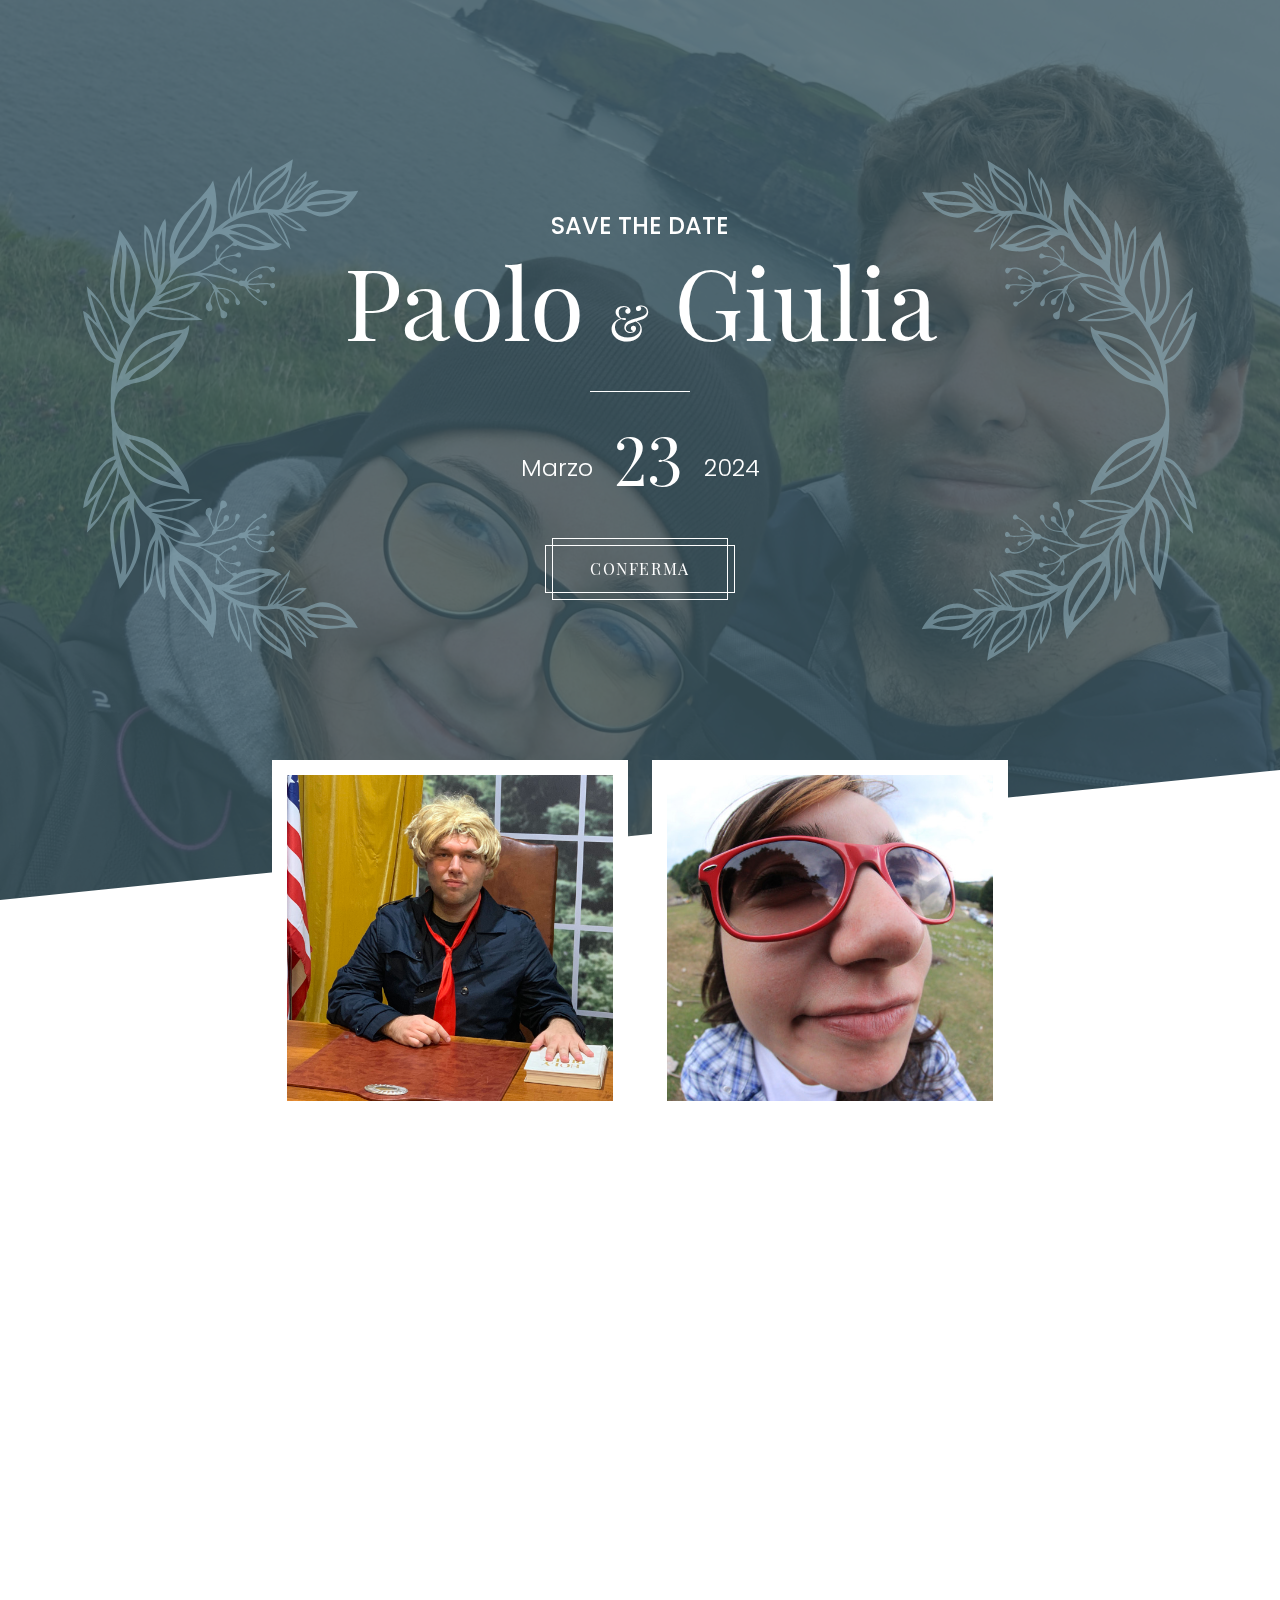
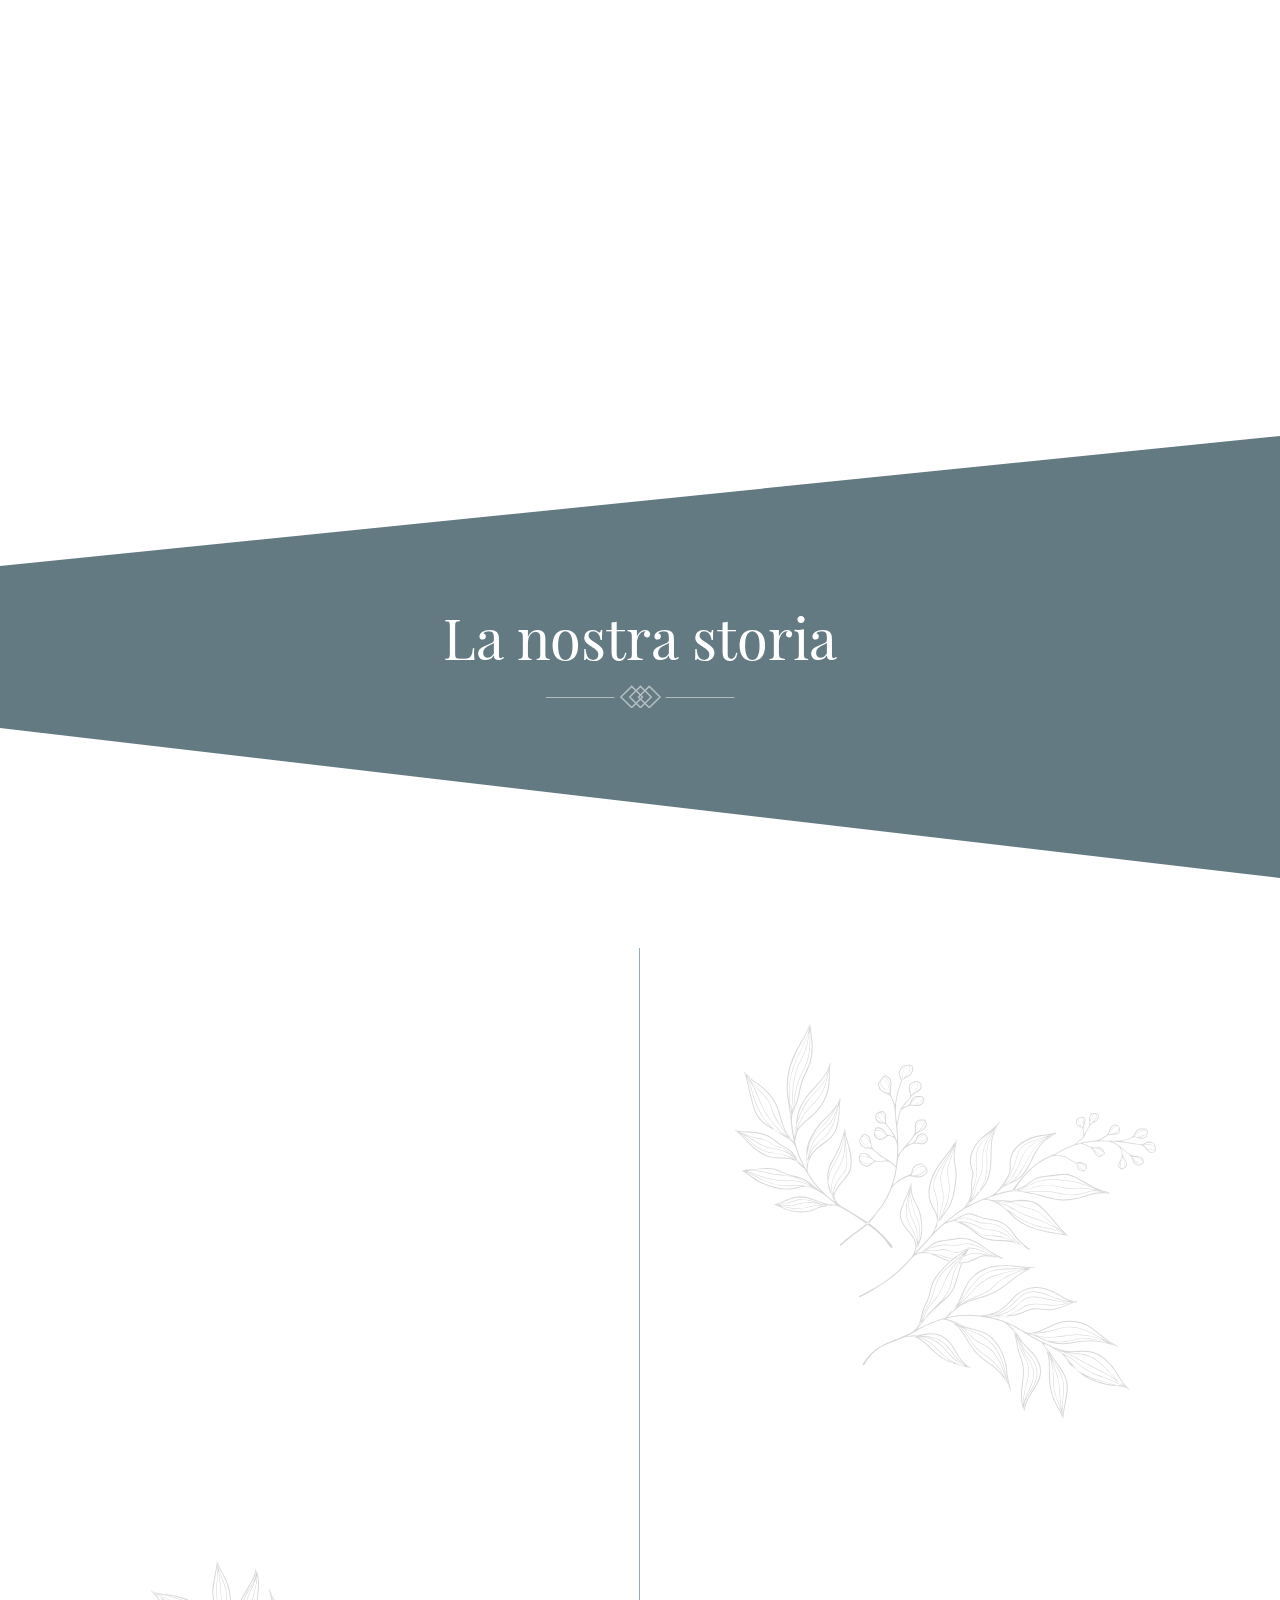
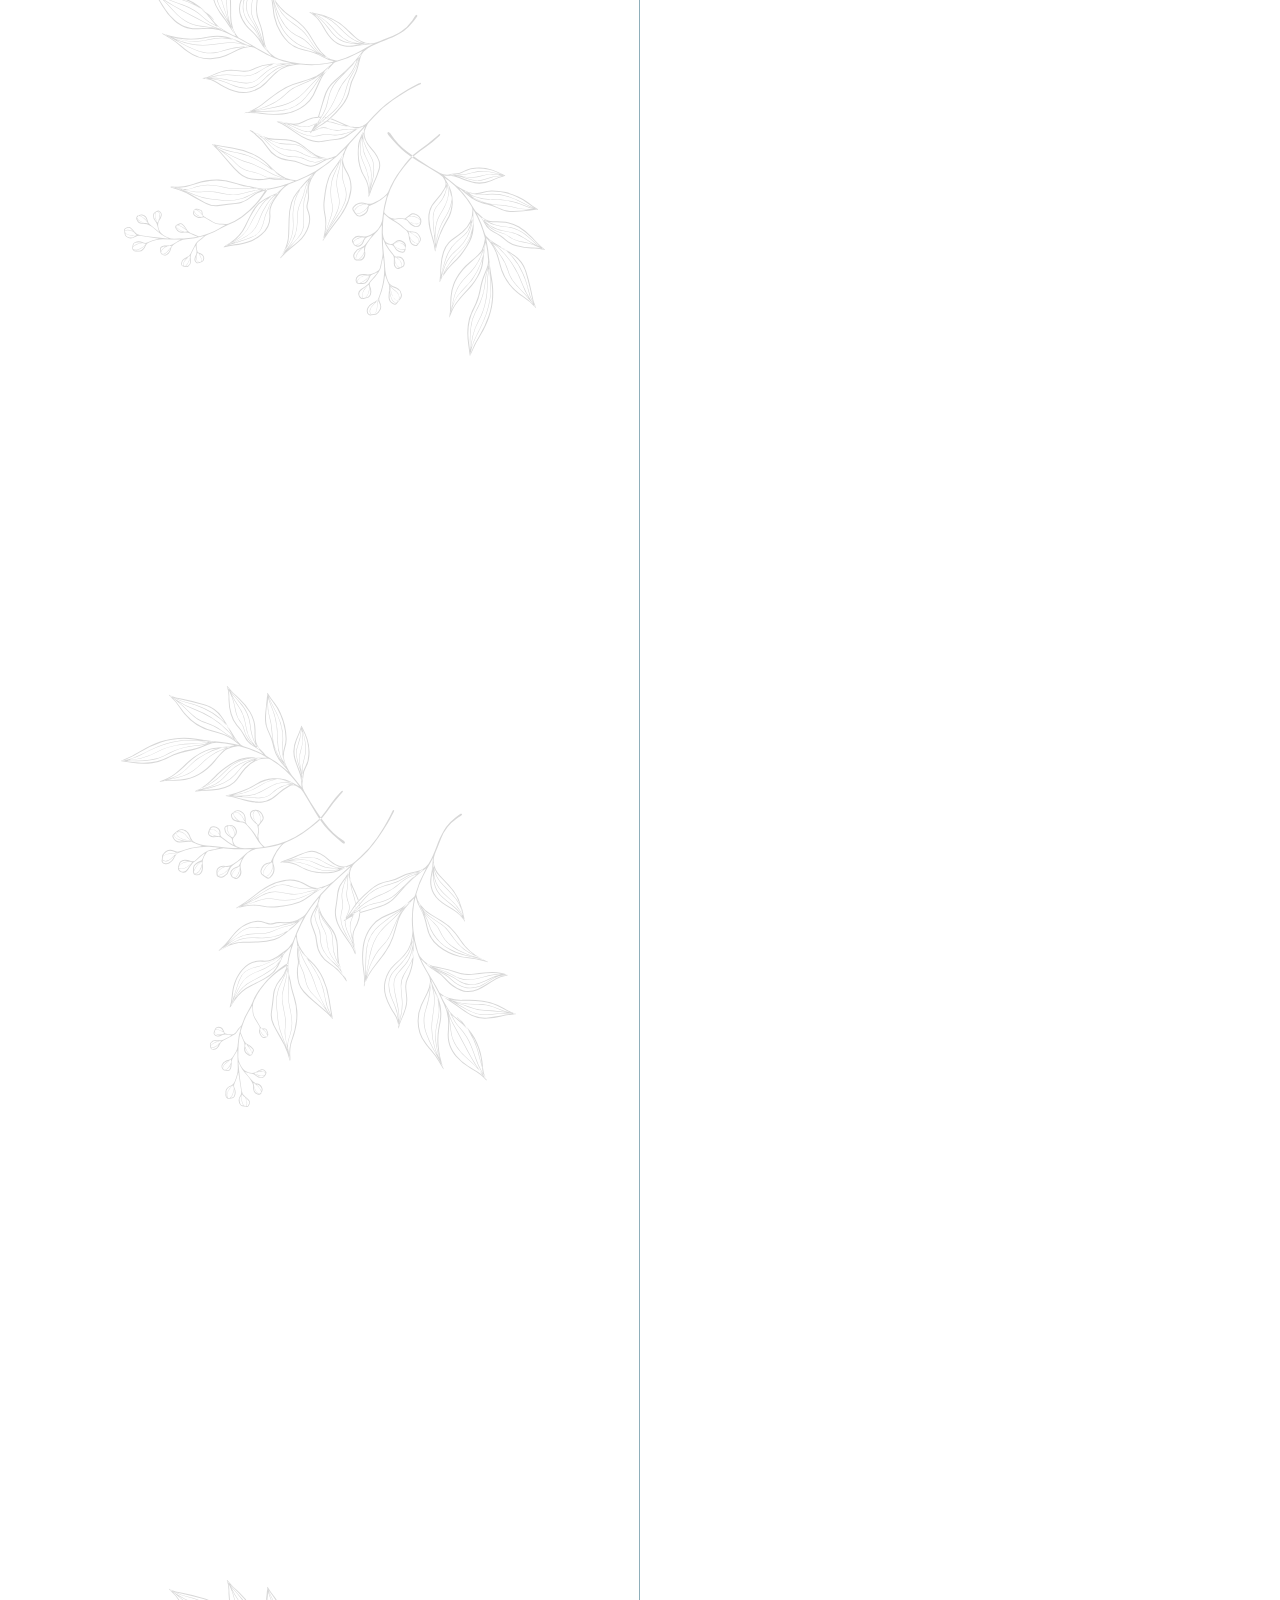
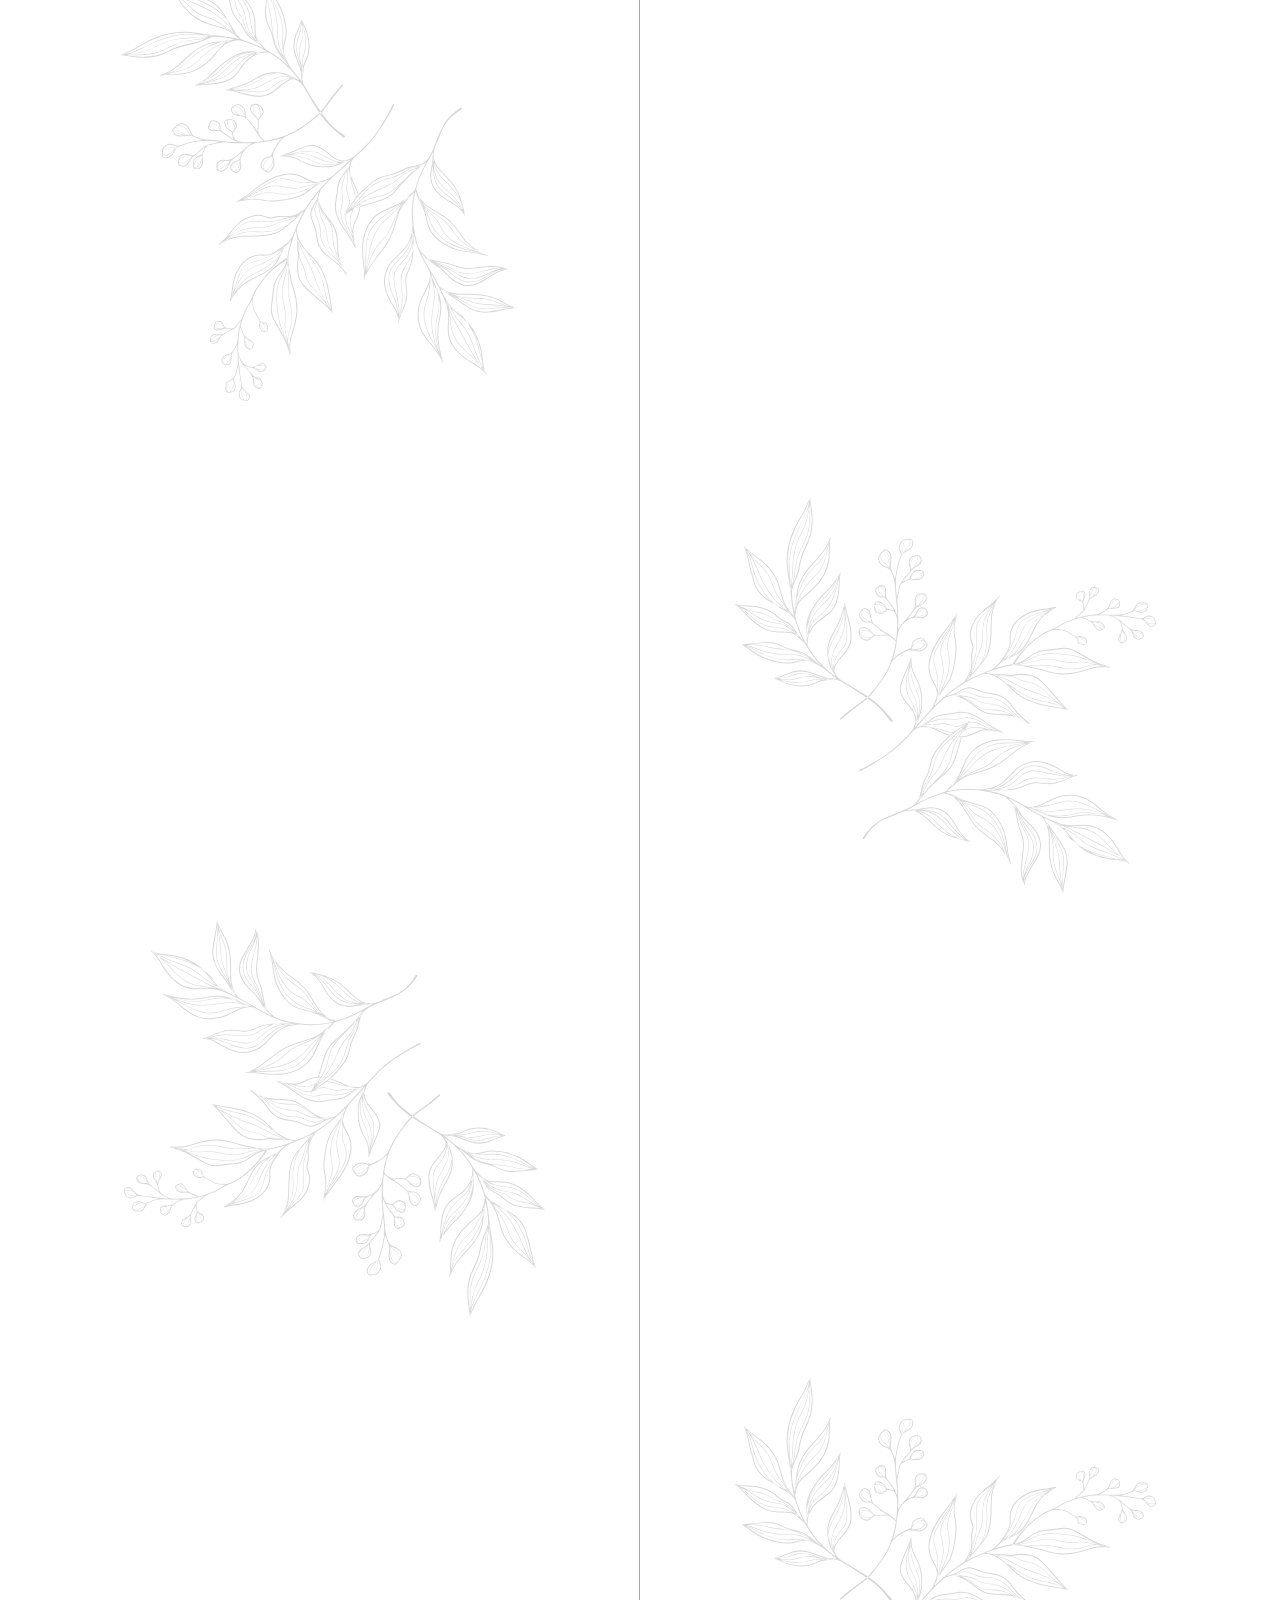
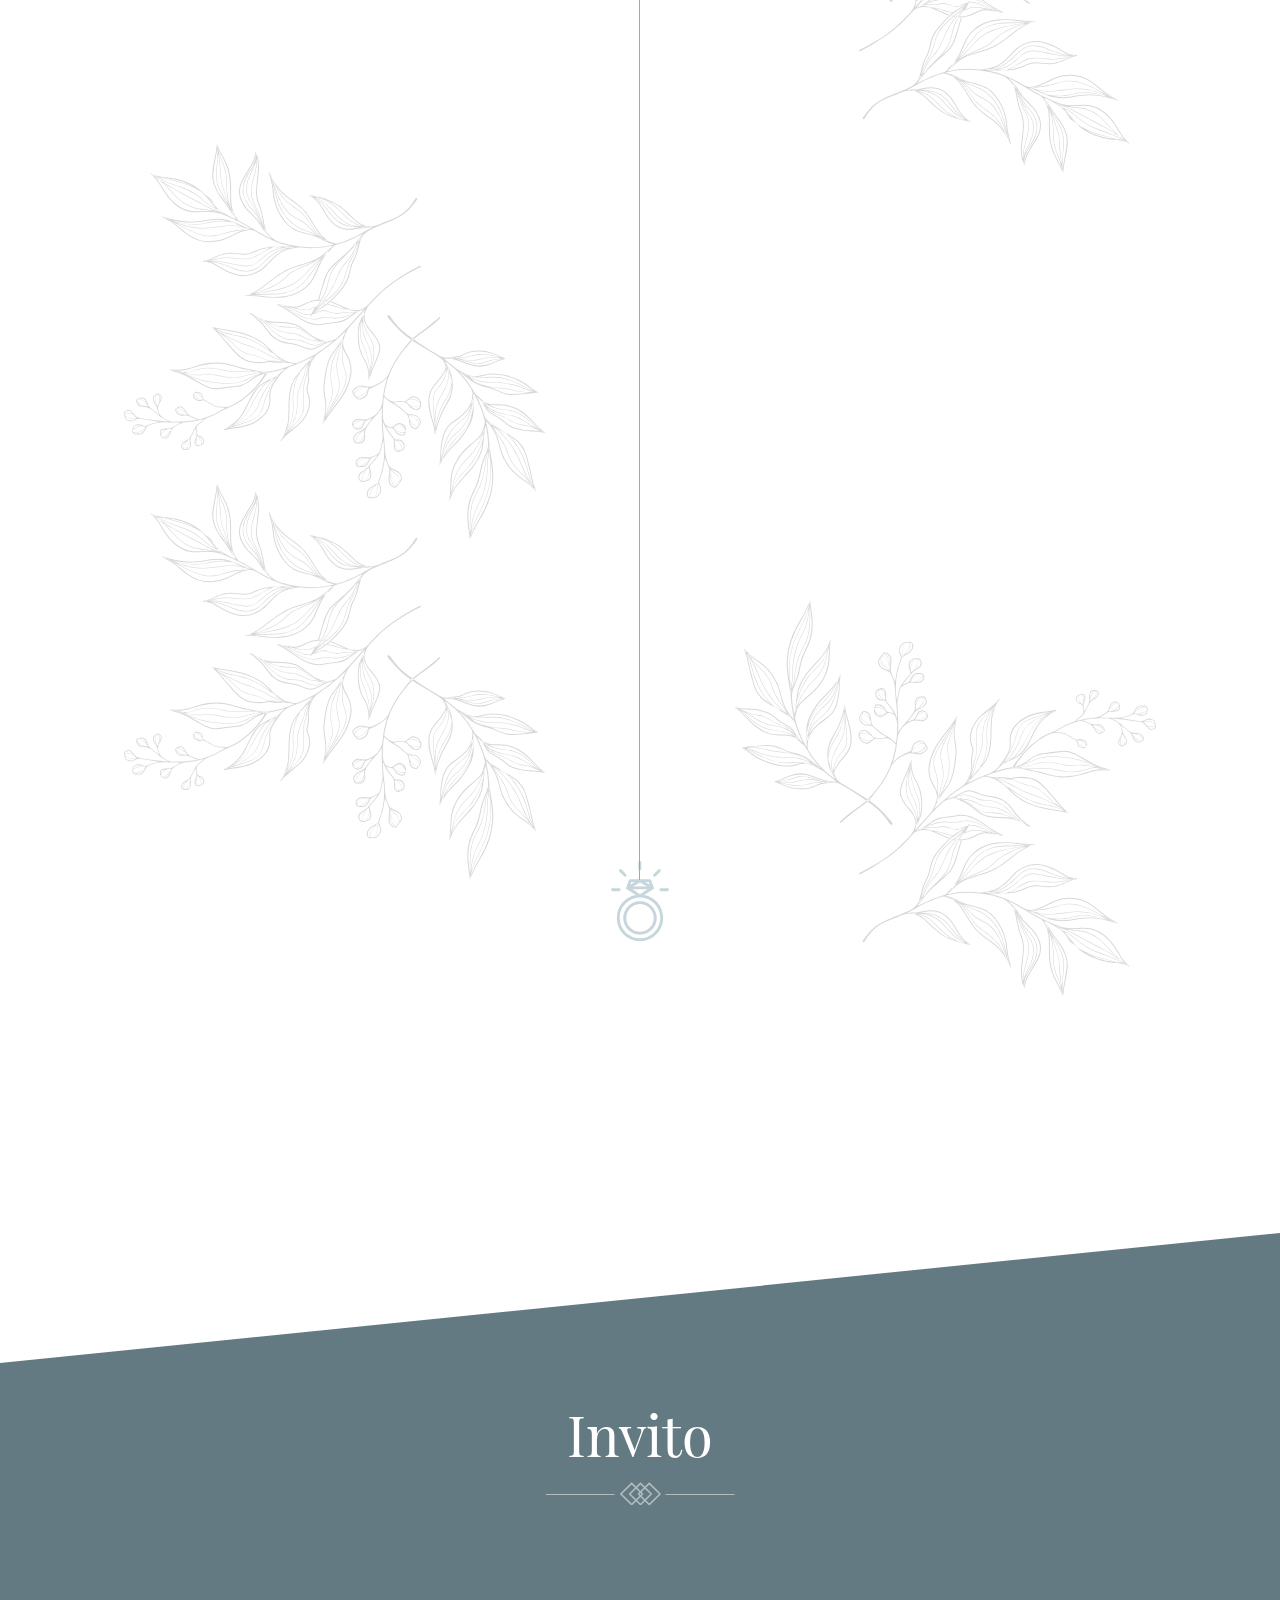
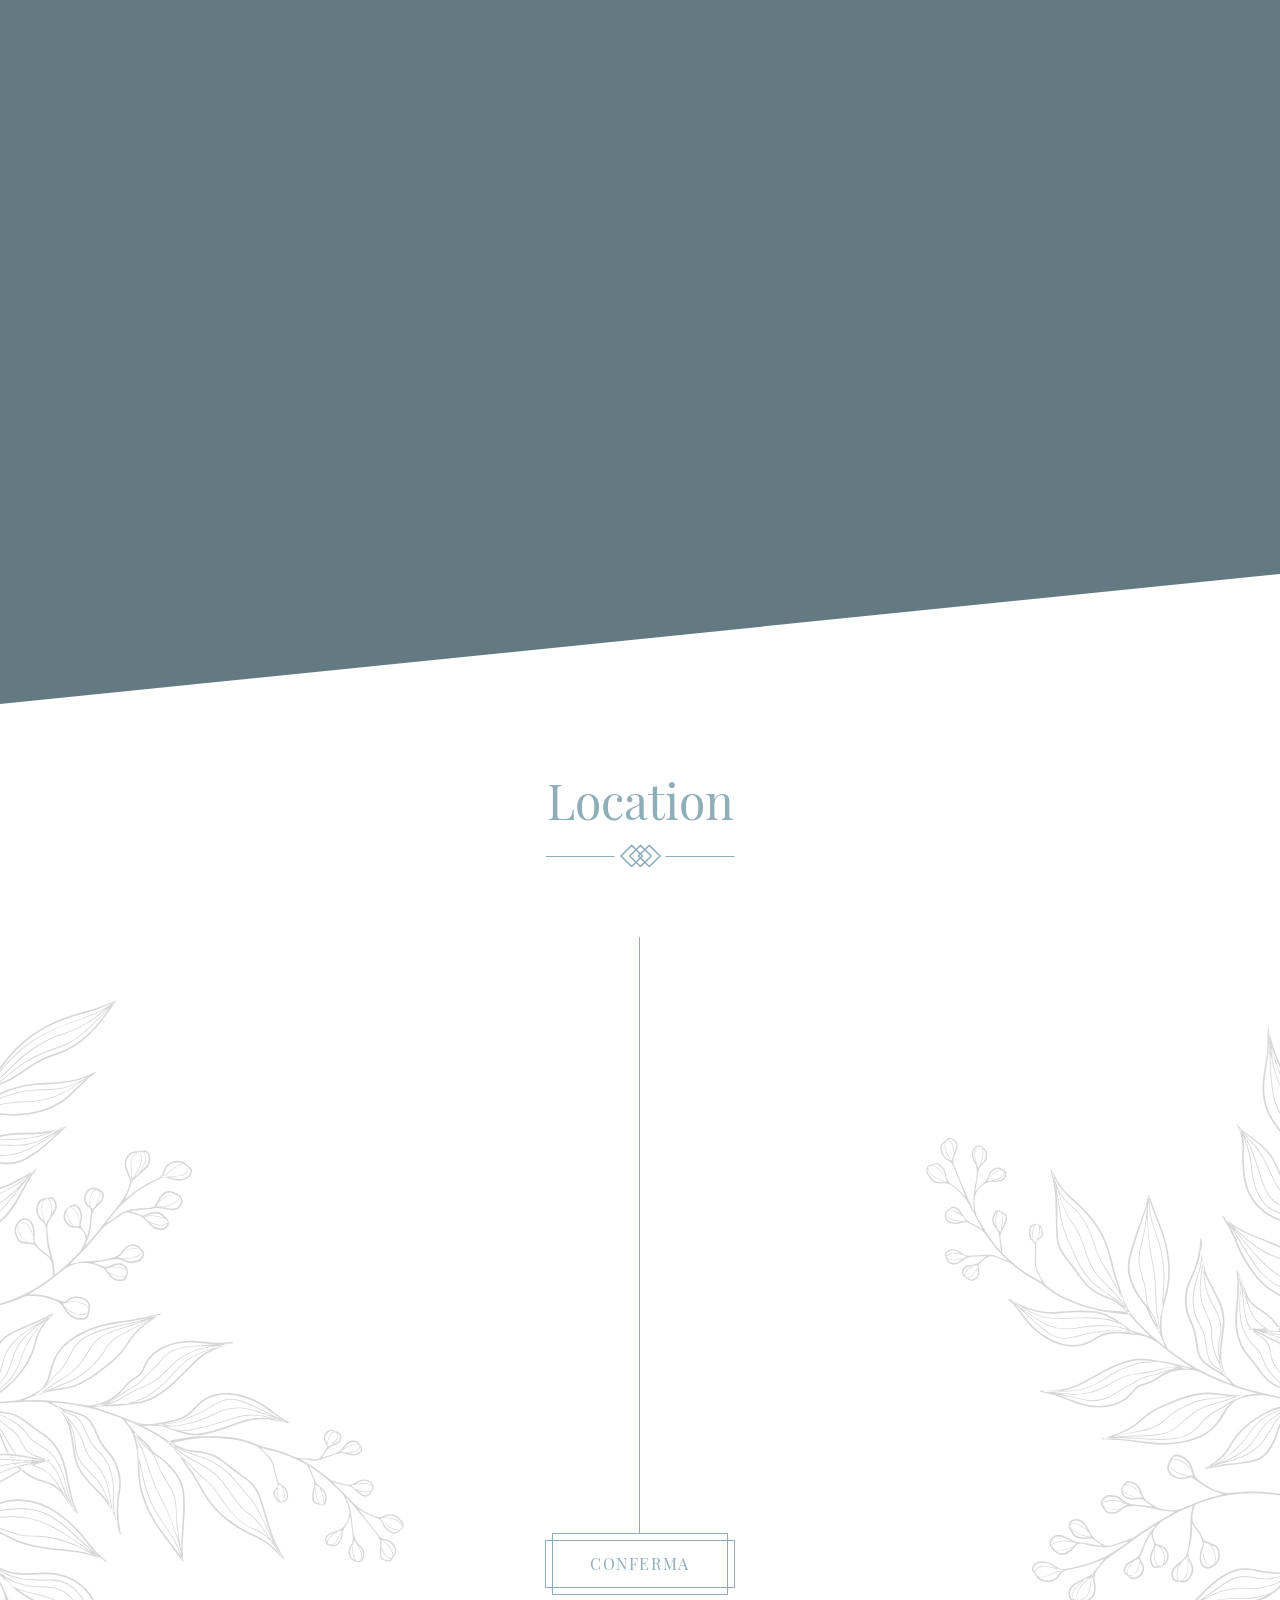
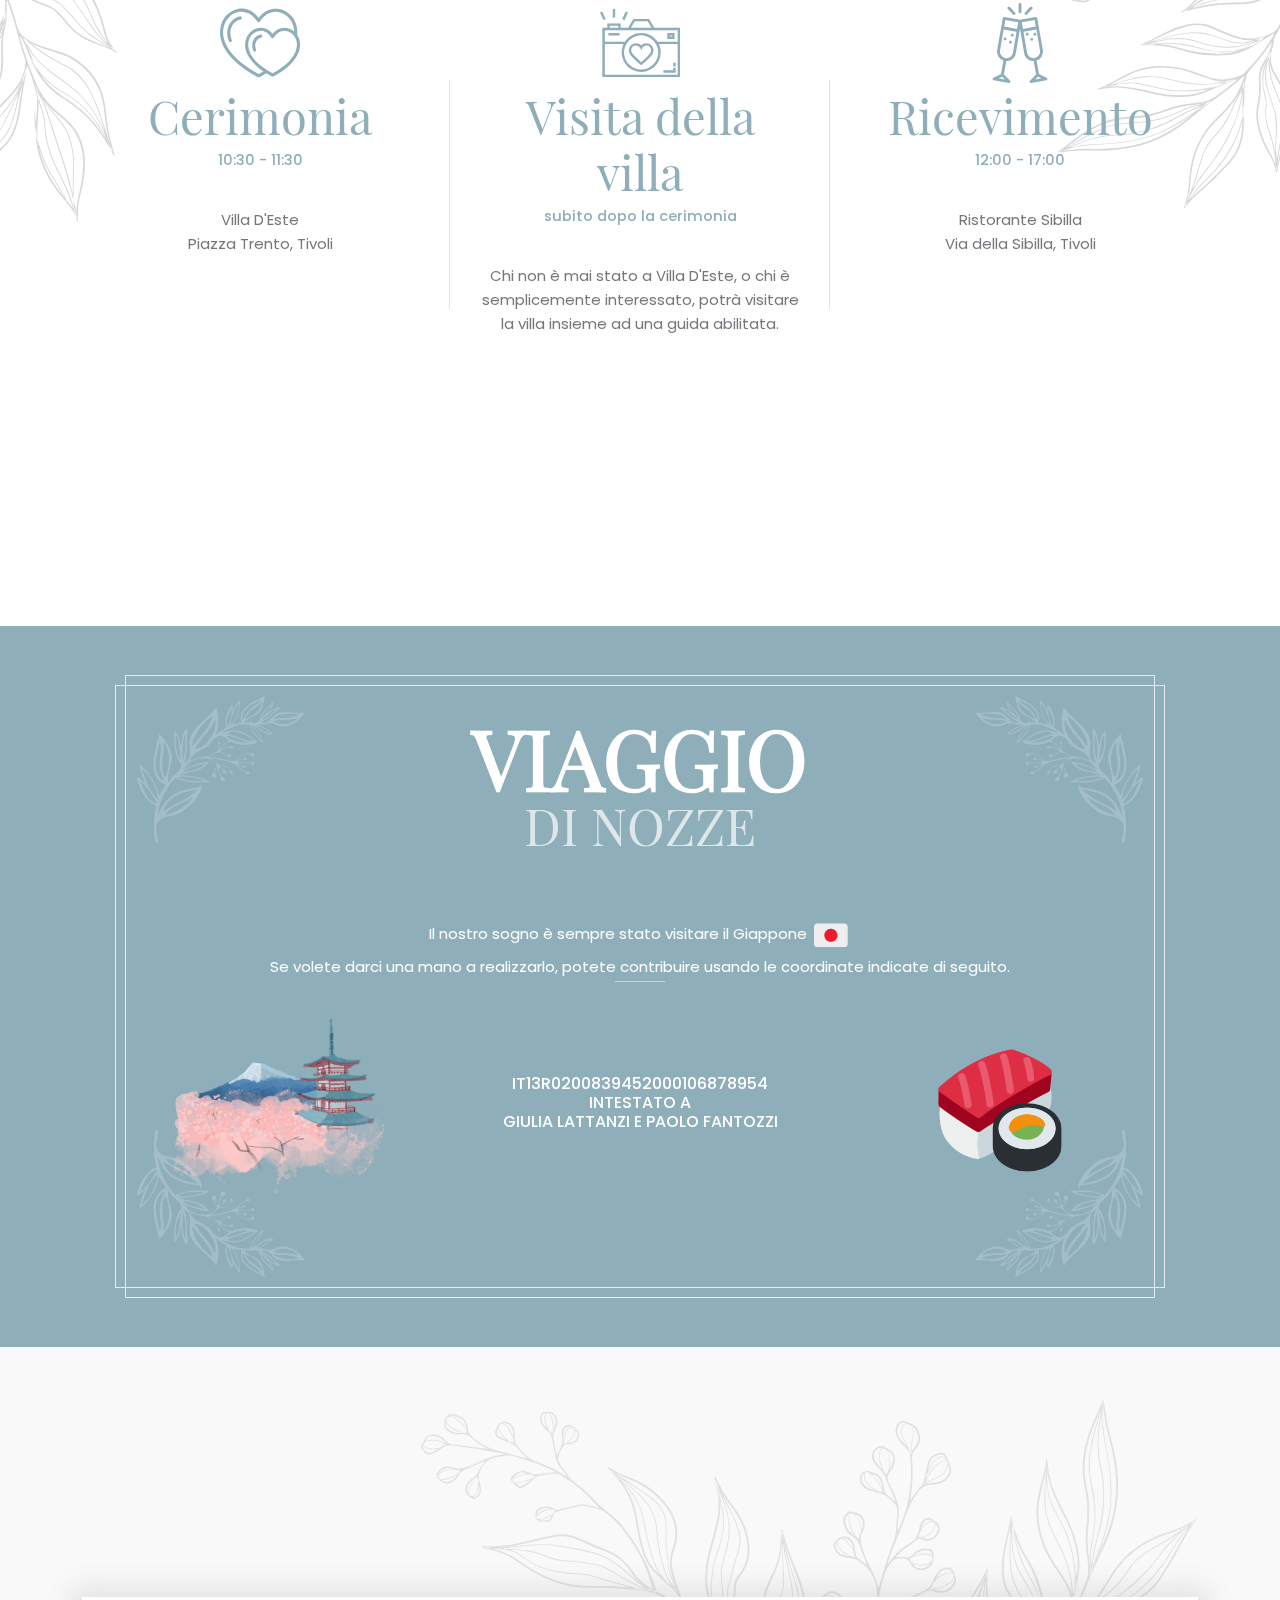
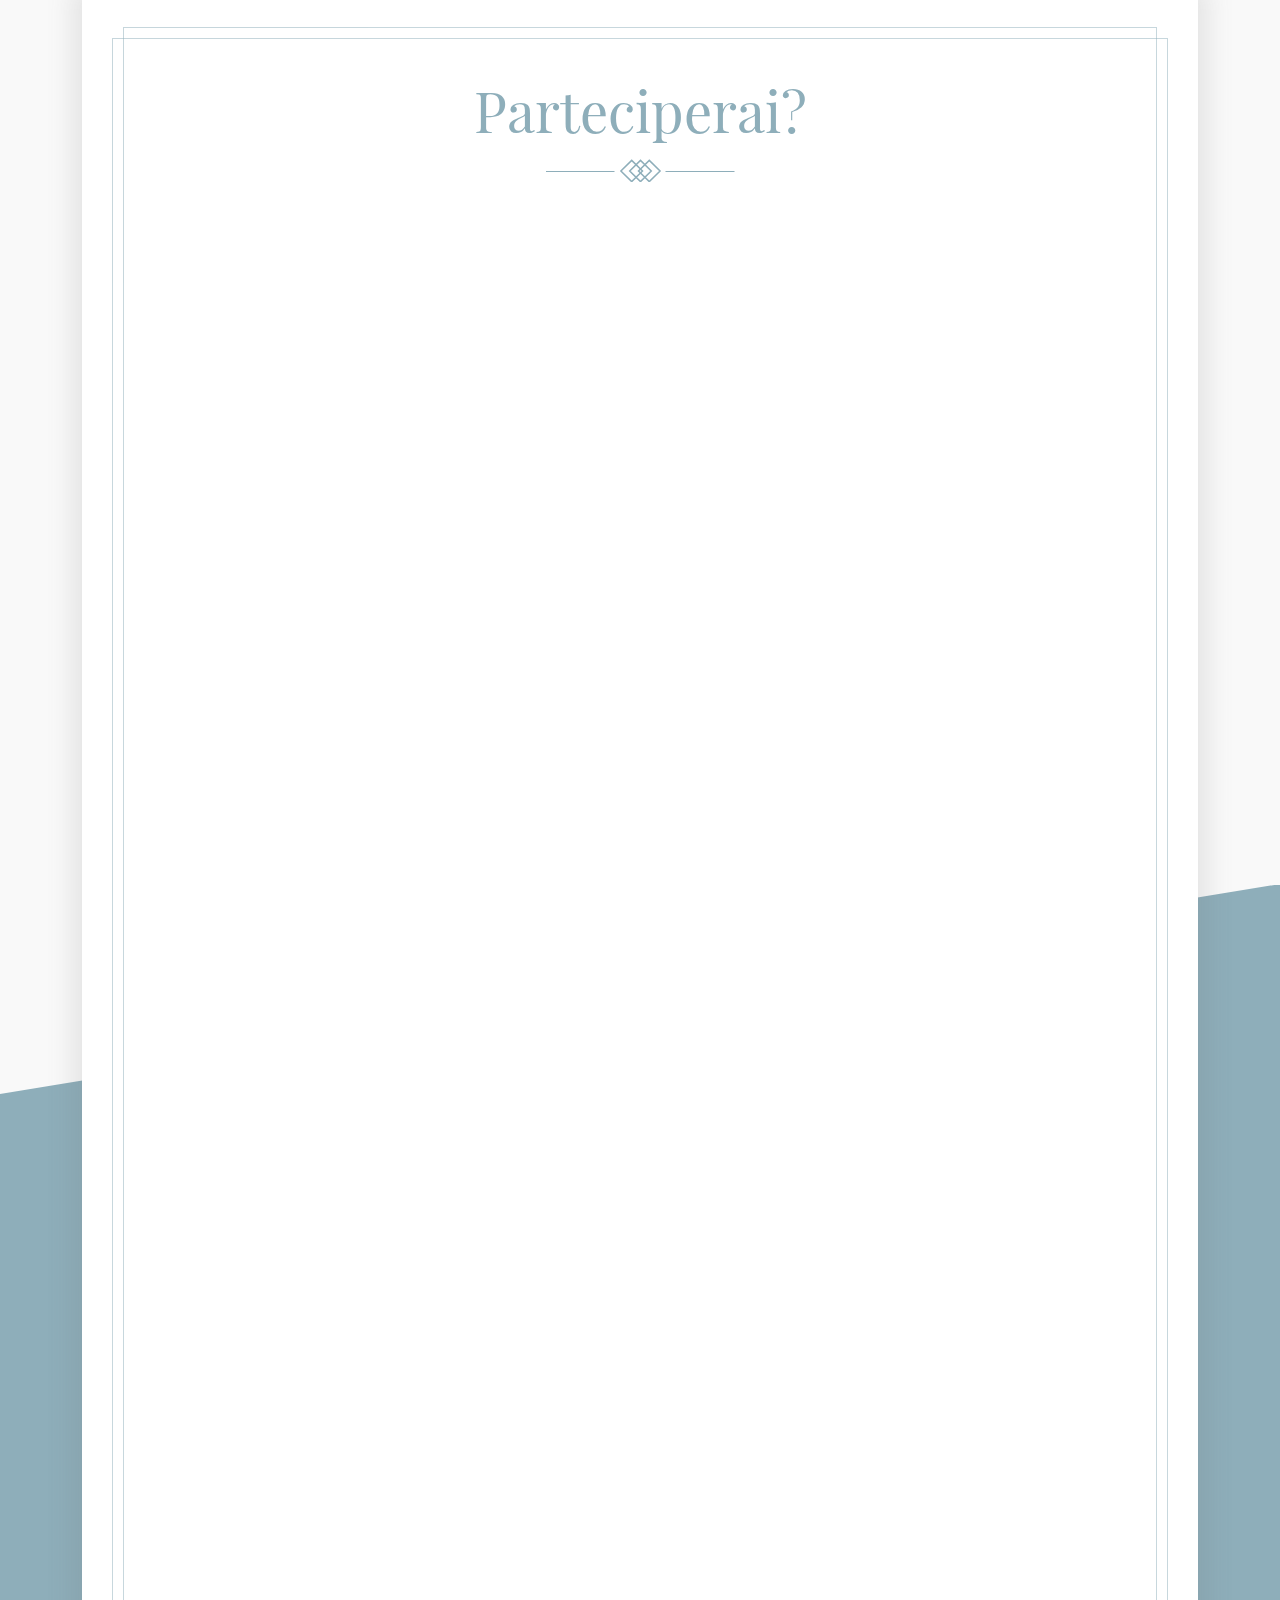
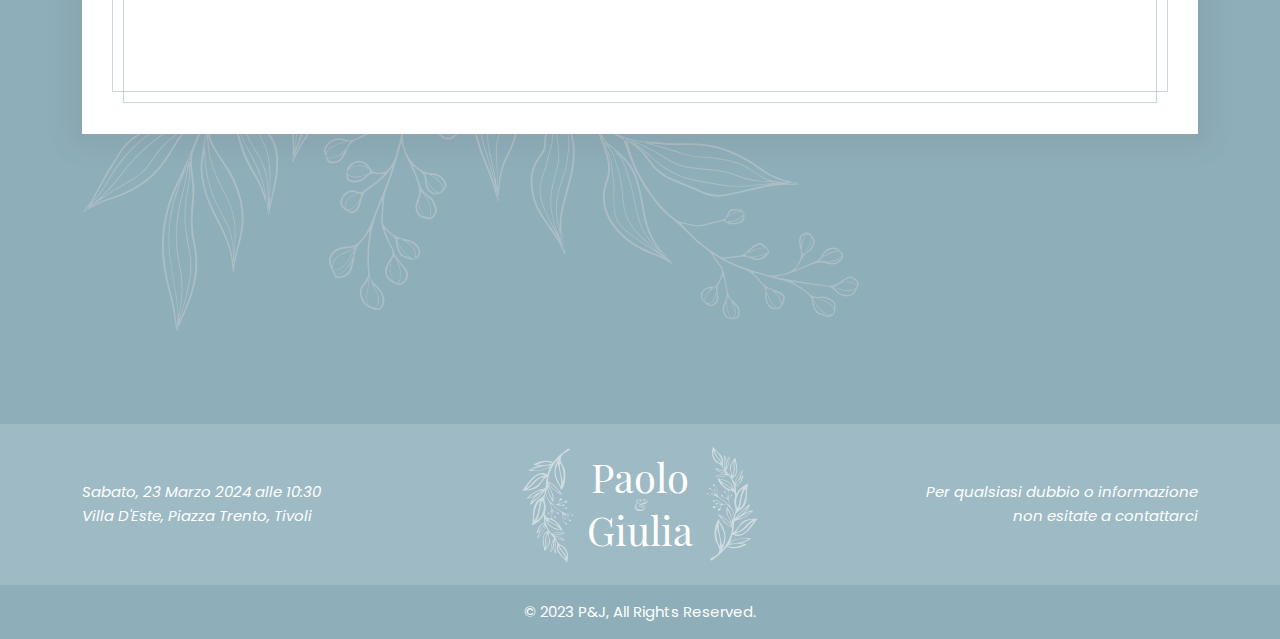
==== index.html @ 7ca18282 "Icons" ====
<!DOCTYPE html>
<!--[if lt IE 7 ]><html class="ie ie6" lang="it"> <![endif]-->
<!--[if IE 7 ]><html class="ie ie7" lang="it"> <![endif]-->
<!--[if IE 8 ]><html class="ie ie8" lang="it"> <![endif]-->
<!--[if (gte IE 9)|!(IE)]><!--><html lang="it"> <!--<![endif]-->
<head>
	<meta charset="utf-8">

	<!-- Page Title -->
	<title>Paolo e Giulia</title>

	<meta name="description" content="Paolo e Giulia Sposi">

	<!-- Mobile Meta Tag -->
	<meta name="viewport" content="width=device-width, initial-scale=1, maximum-scale=1">

	<!-- Fav and touch icons -->
	<link rel="icon" href="images/fav_touch_icons/favicon.ico" sizes="any">
	<link rel="icon" href="images/fav_touch_icons/favicon.svg" type="image/svg+xml">
	<link rel="apple-touch-icon" href="images/fav_touch_icons/apple-touch-icon-180x180.png">
	<link rel="manifest" href="images/fav_touch_icons/manifest.json">

	<!-- IE6-8 support of HTML5 elements -->
	<!--[if lt IE 9]>
	  <script src="http://html5shim.googlecode.com/svn/trunk/html5.js"></script>
	<![endif]-->

	<!-- Google Web Fonts -->
	<link href="https://fonts.googleapis.com/css2?family=Poppins:wght@300&display=swap" rel="stylesheet">

	<!-- Bootstrap CSS -->
	<link href="css/bootstrap.min.css" rel="stylesheet" />

	<!-- FontAwesome CSS -->
	<link href="css/fontawesome-all.min.css" rel="stylesheet" />

	<!-- Neela Icon Set CSS -->
	<link href="css/neela-icon-set.css" rel="stylesheet" />

	<!-- Owl Carousel CSS -->
	<link href="css/owl.carousel.min.css" rel="stylesheet" />

	<!-- Template CSS -->
	<link href="css/style.css" rel="stylesheet" />

	<!-- Modernizr JS -->
	<script src="js/modernizr-3.6.0.min.js"></script>

	<style>
		.countdown > div {
			color: #8eaeba;
		}

		.visually-spaced {
			padding-left: 1%;
		}
	</style>
</head>
<body>

	<!-- BEGIN PRELOADER -->
	<div id="preloader">
		<div class="loading-heart">
			<svg viewBox="0 0 512 512" width="100">
				<path d="M462.3 62.6C407.5 15.9 326 24.3 275.7 76.2L256 96.5l-19.7-20.3C186.1 24.3 104.5 15.9 49.7 62.6c-62.8 53.6-66.1 149.8-9.9 207.9l193.5 199.8c12.5 12.9 32.8 12.9 45.3 0l193.5-199.8c56.3-58.1 53-154.3-9.8-207.9z" />
			</svg>
			<div class="preloader-title">
				Paolo<br>
				<small>&</small><br>
				Giulia
			</div>
		</div>
	</div>
	<!-- END PRELOADER -->


	<!-- BEGIN WRAPPER -->
	<div id="wrapper">

		<!-- BEGIN HEADER -->
		<header id="header">
			<div class="nav-section" style="display: none;">
				<!-- <div class="container">
					<div class="row">
						<div class="col-sm-12">
							<a href="#hero" class="nav-logo"><img src="images/logo.png" alt="Neela" /></a>

						</div>
					</div>
				</div> -->
			</div>
		</header>
		<!-- END HEADER -->


		<!-- BEGIN HERO SECTION -->
		<section id="hero" class="bg-slideshow section-divider-bottom-1">
			<div class="container">
				<div class="row">
					<div class="col-sm-12">

						<div class="hero-wrapper v-center">
							<h2 data-animation-direction="fade" data-animation-delay="600">Save the Date</h2>

							<h1 class="hero-title light ">
								<span data-animation-direction="from-right" data-animation-delay="300">Paolo</span>
								<small data-animation-direction="from-top" data-animation-delay="300">&</small>
								<span data-animation-direction="from-left" data-animation-delay="300">Giulia</span>
							</h1>

							<div class="hero-subtitle light" data-animation-direction="fade" data-animation-delay="1000">Marzo <span>23</span> 2024</div>

							<div data-animation-direction="fade" data-animation-delay="1000">
								<a href="#rsvp" class="btn btn-light scrollto">Conferma</a>
							</div>
						</div>

					</div>
				</div>
			</div>
		</section>
		<!-- END HERO SECTION -->

		<!-- BEGIN ABOUT US SECTION -->
		<section id="about-us">
			<div class="container">
				<div class="row about-elems-wrapper">
					<div class="element col-md-6 col-xl-4 offset-xl-2" data-animation-direction="from-left" data-animation-delay="300">
						<div class="image">
							<img src="images/losposo2.png" alt="" />
							<div class="hover-info neela-style">
								<div class="content">
									<h3>Paolo Fantozzi<small>Lo sposo</small></h3>
									<p><i class="fas fa-dice-d20"></i> + <i class="fas fa-desktop"> + </i><i class="fas fa-guitar"></i></p>
									<!-- <ul class="sn-icons">
										<li><a href="#"><i class="fab fa-instagram-square"></i></a></li>
										<li><a href="#"><i class="fab fa-twitter-square"></i></a></li>
										<li><a href="#"><i class="fab fa-facebook-square"></i></a></li>
									</ul> -->
								</div>
							</div>
						</div>
					</div>

					<div class="divider-about-us" data-animation-direction="fade" data-animation-delay="500">
						<i class="icon-two-hearts"></i>
					</div>

					<div class="element col-md-6 col-xl-4" data-animation-direction="from-right" data-animation-delay="400">
						<div class="image">
							<img src="images/lasposa3.jpg" alt="" />
							<div class="hover-info neela-style">
								<div class="content">
									<h3>Giulia Lattanzi<small>La sposa</small></h3>
									<p><i class="fas fa-fish"></i> + <i class="fas fa-camera"></i> + <i class="fas fa-book"></i></p>
									<!-- <ul class="sn-icons">
										<li><a href="#"><i class="fab fa-instagram-square"></i></a></li>
										<li><a href="#"><i class="fab fa-twitter-square"></i></a></li>
										<li><a href="#"><i class="fab fa-facebook-square"></i></a></li>
									</ul> -->
								</div>
							</div>
						</div>
					</div>
				</div>

				<div class="row">
					<div class="about-us-desc col-lg-8 offset-lg-2" data-animation-direction="from-bottom" data-animation-delay="300">
						<!-- <h3><small>We are</small>Getting Married</h3> -->
						<h3>Manca poco</h3>
						<div class="countdown hero-subtitle light" data-date="2024/03/23 10:30 AM"></div>
						<div class="col-lg-8 offset-lg-2 text-start" data-animation-direction="from-bottom" data-animation-delay="300">
							<figure>
								<blockquote class="blockquote">
									<p>Due amanti felici fanno un solo pane,<br/>
										una sola goccia di luna nell'erba,<br/>
										lascian camminando due ombre che s'uniscono,<br/>
										lasciano un solo sole vuoto in un letto.<br/>
										<br/>
										Di tutte le verità scelsero il giorno:<br/>
										non s'uccisero con fili, ma con un aroma,<br/>
										e non spezzarono la pace né le parole.<br/>
										È la felicità una torre trasparente.<br/>
										<br/>
										L'aria, il vino vanno coi due amanti,<br/>
										gli regala la notte i suoi petali felici,<br/>
										hanno diritto a tutti i garofani.<br/>
										<br/>
										Due amanti felici non han fine né morte,<br/>
										nascono e muoiono più volte vivendo,<br/>
										hanno l'eternità della natura.</p>
								</blockquote>
								<figcaption class="blockquote-footer text-end">
									<cite title="Author">Pablo Neruda</cite>
								</figcaption>
							</figure>
						</div>
					</div>
				</div>
			</div>
		</section>
		<!-- END ABOUT US SECTION -->

		<!-- BEGIN OUR STORY TITLE SECTION -->
		<section id="our-story-title" class="parallax-background bg-color-overlay section-divider-bottom-2 padding-divider-top">
			<div class="section-divider-top-1 off-section"></div><!-- The class "section-divider-top-1" can also be applied to the tag <section>. In this case, it was added on a new <div> because the tag <section> have all pseudo elements (::after and ::before) in use. -->
			<div class="container">
				<div class="row">
					<div class="col-sm-12">
						<h1 class="section-title light">La nostra storia</h1>
					</div>
				</div>
			</div>
		</section>
		<!-- END OUR STORY TITLE SECTION -->

		<!-- BEGIN TIMELINE SECTION -->
		<section id="loveline">
			<div class="container">
				<div class="row">
					<div class="col-md-12 col-lg-10 offset-lg-1 col-xl-8 offset-xl-2">
						<div class="timeline">
							<div class="year" data-animation-direction="from-top" data-animation-delay="250">
								<span class="neela-style">2005</span>
							</div>

							<div class="template-1">
								<div class="date" data-parallax="3" data-animation-direction="fade" data-animation-delay="350">
									<span class="neela-style">A scuola</span>
								</div>

								<div class="image-1" data-parallax="6" data-animation-direction="from-right" data-animation-delay="250">
									<img src="images/scuola_julia1.jpeg" alt="">
								</div>

								<div class="image-2" data-parallax="-4" data-animation-direction="from-left" data-animation-delay="250">
									<img src="images/scuola_paolo1.jpg" alt="">
								</div>

								<div class="description-wrapper" data-parallax="-6" data-animation-direction="from-bottom" data-animation-delay="250">
									<div class="description" data-parallax="-6" data-animation-direction="from-bottom" data-animation-delay="250">
										<div class="neela-style">
											<h4>Il più classico degli inizi...</h4>
											<p>Ci siamo conosciuti per caso a scuola, e sempre per caso abbiamo iniziato a frequentarci. Nonostante per i primi mesi Giulia
												neanche salutava Paolo per i corridoi!
											</p>
										</div>
									</div>
								</div>
							</div>

							<div class="year" data-animation-direction="from-top" data-animation-delay="250">
								<span class="neela-style">2006-2016</span>
							</div>

							<div class="gallery-container">
								<div class="timeline-gallery-wrapper" data-animation-direction="from-left" data-animation-delay="250">
									<div class="timeline-gallery owl-carousel">
										<div class="item">
											<a class="hover-img" href="images/pj_slideshow01_00.jpg" data-lightbox="gallery-timeline" title="Our Vacations"><span class="btn btn-light btn-sm">+</span></a>
											<img src="images/pj_slideshow01_00.jpg" alt="" />
										</div>
										<div class="item">
											<a class="hover-img" href="images/pj_slideshow01_01.jpg" data-lightbox="gallery-timeline" title="Our Vacations"><span class="btn btn-light btn-sm">+</span></a>
											<img src="images/pj_slideshow01_01.jpg" alt="" />
										</div>
										<div class="item">
											<a class="hover-img" href="images/pj_slideshow01_02.jpg" data-lightbox="gallery-timeline" title="Our Vacations"><span class="btn btn-light btn-sm">+</span></a>
											<img src="images/pj_slideshow01_02.jpg" alt="" />
										</div>
										<div class="item">
											<a class="hover-img" href="images/pj_slideshow01_03.jpg" data-lightbox="gallery-timeline" title="Our Vacations"><span class="btn btn-light btn-sm">+</span></a>
											<img src="images/pj_slideshow01_03.jpg" alt="" />
										</div>
										<div class="item">
											<a class="hover-img" href="images/pj_slideshow01_04.jpg" data-lightbox="gallery-timeline" title="Our Vacations"><span class="btn btn-light btn-sm">+</span></a>
											<img src="images/pj_slideshow01_04.jpg" alt="" />
										</div>
										<div class="item">
											<a class="hover-img" href="images/pj_slideshow01_05.jpg" data-lightbox="gallery-timeline" title="Our Vacations"><span class="btn btn-light btn-sm">+</span></a>
											<img src="images/pj_slideshow01_05.jpg" alt="" />
										</div>
										<div class="item">
											<a class="hover-img" href="images/pj_slideshow01_06.jpeg" data-lightbox="gallery-timeline" title="Our Vacations"><span class="btn btn-light btn-sm">+</span></a>
											<img src="images/pj_slideshow01_06.jpeg" alt="" />
										</div>
										<div class="item">
											<a class="hover-img" href="images/pj_slideshow01_07.jpg" data-lightbox="gallery-timeline" title="Our Vacations"><span class="btn btn-light btn-sm">+</span></a>
											<img src="images/pj_slideshow01_07.jpg" alt="" />
										</div>
										<div class="item">
											<a class="hover-img" href="images/pj_slideshow01_08.jpg" data-lightbox="gallery-timeline" title="Our Vacations"><span class="btn btn-light btn-sm">+</span></a>
											<img src="images/pj_slideshow01_08.jpg" alt="" />
										</div>
									</div>
								</div>

								<div class="description-wrapper" data-animation-direction="from-bottom" data-animation-delay="250">
									<div class="description">
										<div class="neela-style">
											<h4>10 anni di amicizia</h4>
											<p>Chiunque ci frequentava in quel periodo è ben consapevole che, la maggior parte delle volte, se c'era uno c'era anche l'altra.</p>
										</div>
									</div>
								</div>
							</div>

							<div class="gallery-container">
								<div class="timeline-gallery-wrapper" data-animation-direction="from-left" data-animation-delay="250">
									<div class="timeline-gallery owl-carousel">
										<div class="item">
											<a class="hover-img" href="images/pj_slideshow02_01.jpg" data-lightbox="gallery-timeline" title="Our Vacations"><span class="btn btn-light btn-sm">+</span></a>
											<img src="images/pj_slideshow02_01.jpg" alt="" />
										</div>
										<div class="item">
											<a class="hover-img" href="images/pj_slideshow02_02.jpg" data-lightbox="gallery-timeline" title="Our Vacations"><span class="btn btn-light btn-sm">+</span></a>
											<img src="images/pj_slideshow02_02.jpg" alt="" />
										</div>
										<div class="item">
											<a class="hover-img" href="images/pj_slideshow02_03.jpg" data-lightbox="gallery-timeline" title="Our Vacations"><span class="btn btn-light btn-sm">+</span></a>
											<img src="images/pj_slideshow02_03.jpg" alt="" />
										</div>
										<div class="item">
											<a class="hover-img" href="images/pj_slideshow02_04.jpg" data-lightbox="gallery-timeline" title="Our Vacations"><span class="btn btn-light btn-sm">+</span></a>
											<img src="images/pj_slideshow02_04.jpg" alt="" />
										</div>
									</div>
								</div>
							</div>

							<div class="year" data-animation-direction="from-top" data-animation-delay="250">
								<span class="neela-style">2016-2024</span>
							</div>

							<div class="template-2">
								<div class="image-1" data-parallax="-4" data-animation-direction="from-left" data-animation-delay="250">
									<img src="images/pj_slideshow03_05.jpg" alt="">
								</div>

								<div class="image-2" data-parallax="6" data-animation-direction="from-right" data-animation-delay="250">
									<img src="images/pj_slideshow03_06.jpg" alt="">
								</div>

								<div class="description-wrapper" data-parallax="-5" data-animation-direction="from-bottom" data-animation-delay="250">
									<div class="description" data-parallax="-6" data-animation-direction="from-bottom" data-animation-delay="250">
										<div class="neela-style">
											<h4>8 anni come coppia</h4>
											<p></p>
										</div>
									</div>
								</div>
							</div>
							<div class="template-2">

								<div class="image-1" data-parallax="-2" data-animation-direction="from-left" data-animation-delay="250">
									<img src="images/pj_slideshow03_03.jpg" alt="">
								</div>

								<div class="image-2" data-parallax="4" data-animation-direction="from-right" data-animation-delay="250">
									<img src="images/pj_slideshow03_04.jpg" alt="">
								</div>
							</div>
							<div class="template-1">

								<div class="image-1" data-parallax="-2" data-animation-direction="from-left" data-animation-delay="250">
									<img src="images/pj_slideshow03_01.jpg" alt="">
								</div>

								<div class="image-2" data-parallax="4" data-animation-direction="from-right" data-animation-delay="250">
									<img src="images/pj_slideshow03_02.jpg" alt="">
								</div>
							</div>
						</div>

						<div class="timeline_footer">
							<i class="icon-diamond-ring" data-animation-direction="from-top" data-animation-delay="250"></i>
							<div class="punchline" data-animation-direction="from-bottom" data-animation-delay="250"><small>E ora inizia il</small>per sempre...</div>
						</div>

					</div>
				</div>
			</div>
		</section>
		<!-- END TIMELINE SECTION -->


		<!-- BEGIN THE WEDDING SECTION -->
		<section id="the-wedding" class="parallax-background bg-color-overlay padding-divider-top section-divider-bottom-1">
			<div class="section-divider-top-1 off-section"></div><!-- The class "section-divider-top-1" can also be applied to the tag <section>. In this case, it was added on a new <div> because the tag <section> have all pseudo elements (::after and ::before) in use. -->
			<div class="container">
				<div class="row">
					<div class="col-sm-12">
						<h1 class="section-title light">Invito</h1>
					</div>
				</div>

				<div class="row">
					<div class="col-md-12 col-lg-10 offset-lg-1 col-xl-8 offset-xl-2 center">
						<div class="invite neela-style" data-animation-direction="from-left" data-animation-delay="100">
							<div class="invite_title">
								<div class="text">
									Save<small>the</small>Date
								</div>
							</div>

							<div class="invite_info">
								<h2>Paolo <small>&</small> Giulia</h2>

								<div class="uppercase">Richiedono l'onore della vostra presenza il giorno del loro matrimonio</div>
								<div class="date">23 Marzo 2024<small>10:30</small></div>
								<div class="uppercase">Villa D'Este<br>Piazza Trento - Tivoli</div>

								<h5>Ricevimento a seguire</h5>
							</div>
						</div>
					</div>
				</div>
			</div>
		</section>
		<!-- END THE WEDDING SECTION -->

		<!-- BEGIN WEDDING LOCATION SECTION -->
		<section id="location" class="side-flowers">
			<div class="container">
				<div class="row">
					<div class="col-sm-12">
						<h2 class="section-title">Location</h2>
					</div>
				</div>
			</div>

			<div class="container">
				<div class="row">
					<div class="col-lg-12 col-xl-10 offset-xl-1">

						<div class="map-info-container">
							<div class="info-wrapper" data-animation-direction="from-bottom" data-animation-delay="100">
								<div class="location-info">
									<div class="neela-style">
										<h4 class="has-icon"><i class="icon-two-hearts"></i>Cerimonia<small>10:30</small></h4>
										<h5>Villa D'Este</h5>
										<p>Piazza Trento, Tivoli</p>

										<div class="info-map-divider"></div>

										<h4 class="has-icon"><i class="icon-champagne-glasses"></i>Ricevimento<small>a seguire</small></h4>
										<h5>Ristorante Sibilla</h5>
										<p>Via della Sibilla 42, Tivoli</p>
									</div>
								</div>
							</div>

							<div class="map-wrapper" data-animation-direction="fade" data-animation-delay="100">
								<div id="map_canvas" class="gmap"></div>

								<div class="map_pins">
									<ul class="pins">
										<li><i class="far fa-heart"></i>Cerimonia</li>
										<li><i class="fas fa-glass-cheers"></i>Ricevimento</li>
										<li><i class="fas fa-parking"></i>Parcheggio</li>
										<!-- <li><i class="fas fa-bed"></i>Accomodations</li>
										<li><i class="fas fa-plane"></i>Transportation</li> -->
									</ul>
								</div>
							</div>
						</div>

						<div class="center">
							<a href="#rsvp" class="btn btn-primary scrollto">Conferma</a>
						</div>
					</div>
				</div>
			</div>

			<div class="container">
				<div class="row">
					<div class="col-md-4 wedding-details">
						<i class="icon-two-hearts"></i>
						<h4>Cerimonia<small>10:30 - 11:30</small></h4>
						<p>Villa D'Este<br>Piazza Trento, Tivoli</p>
					</div>

					<div class="col-md-4 wedding-details">
						<i class="icon-photo-camera"></i>
						<h4>Visita della villa<small>subito dopo la cerimonia</small></h4>
						<p>Chi non è mai stato a Villa D'Este, o chi è semplicemente interessato, potrà visitare la villa insieme ad una guida abilitata.</p>
					</div>

					<div class="col-md-4 wedding-details">
						<i class="icon-champagne-glasses"></i>
						<h4>Ricevimento<small>12:00 - 17:00</small></h4>
						<p>Ristorante Sibilla<br>Via della Sibilla, Tivoli</p>
					</div>
				</div>
			</div>
		</section>
		<!-- END WEDDING LOCATION SECTION -->

		<section id="wedding-details">

		</section>

		<!-- BEGIN WEDDING GIFTS SECTION -->
		<section class="menu-section no-padding-top no-padding-bottom" id="giftregistry">
			<div id="menu-image" class="half-img"></div>

			<div class="container">
				<div class="row">
					<div class="col-xl-12 col-lg-12 menu-wrapper">
						<div class="neela-style"><span class="h-lines"></span><span class="v-lines"></span>
							<div class="menu-top-flowers"></div>

							<h2 class="section-title-lg uppercase desc"><strong>Viaggio</strong><small>di nozze</small></h2>

							<ul class="menu-items">
								<li>
									Il nostro sogno è sempre stato visitare il Giappone
									<svg xmlns="http://www.w3.org/2000/svg" xmlns:xlink="http://www.w3.org/1999/xlink" width="40" zoomAndPan="magnify" viewBox="0 0 30 30.000001" height="40" preserveAspectRatio="xMidYMid meet" version="1.0"><defs><clipPath id="id1"><path d="M 2.226562 6.132812 L 27.628906 6.132812 L 27.628906 24.277344 L 2.226562 24.277344 Z M 2.226562 6.132812 " clip-rule="nonzero"/></clipPath></defs><g clip-path="url(#id1)"><path fill="rgb(93.328857%, 93.328857%, 93.328857%)" d="M 27.621094 21.488281 C 27.621094 23.027344 26.359375 24.277344 24.800781 24.277344 L 5.054688 24.277344 C 3.496094 24.277344 2.234375 23.027344 2.234375 21.488281 L 2.234375 8.925781 C 2.234375 7.382812 3.496094 6.132812 5.054688 6.132812 L 24.800781 6.132812 C 26.359375 6.132812 27.621094 7.382812 27.621094 8.925781 Z M 27.621094 21.488281 " fill-opacity="1" fill-rule="nonzero"/></g><path fill="rgb(92.939758%, 10.5896%, 18.429565%)" d="M 19.863281 15.207031 C 19.863281 15.527344 19.832031 15.84375 19.769531 16.160156 C 19.707031 16.472656 19.613281 16.78125 19.488281 17.074219 C 19.363281 17.371094 19.210938 17.652344 19.03125 17.921875 C 18.851562 18.1875 18.648438 18.433594 18.417969 18.660156 C 18.1875 18.886719 17.941406 19.089844 17.671875 19.269531 C 17.402344 19.445312 17.117188 19.597656 16.816406 19.71875 C 16.515625 19.84375 16.207031 19.933594 15.890625 19.996094 C 15.574219 20.058594 15.25 20.089844 14.925781 20.089844 C 14.601562 20.089844 14.28125 20.058594 13.964844 19.996094 C 13.644531 19.933594 13.335938 19.84375 13.039062 19.71875 C 12.738281 19.597656 12.453125 19.445312 12.183594 19.269531 C 11.914062 19.089844 11.664062 18.886719 11.4375 18.660156 C 11.207031 18.433594 11.003906 18.1875 10.824219 17.921875 C 10.644531 17.652344 10.492188 17.371094 10.367188 17.074219 C 10.242188 16.78125 10.148438 16.472656 10.085938 16.160156 C 10.023438 15.84375 9.992188 15.527344 9.992188 15.207031 C 9.992188 14.886719 10.023438 14.566406 10.085938 14.253906 C 10.148438 13.9375 10.242188 13.632812 10.367188 13.335938 C 10.492188 13.039062 10.644531 12.757812 10.824219 12.492188 C 11.003906 12.226562 11.207031 11.980469 11.4375 11.75 C 11.664062 11.523438 11.914062 11.324219 12.183594 11.144531 C 12.453125 10.964844 12.738281 10.816406 13.039062 10.691406 C 13.335938 10.570312 13.644531 10.476562 13.964844 10.414062 C 14.28125 10.351562 14.601562 10.320312 14.925781 10.320312 C 15.25 10.320312 15.574219 10.351562 15.890625 10.414062 C 16.207031 10.476562 16.515625 10.570312 16.816406 10.691406 C 17.117188 10.816406 17.402344 10.964844 17.671875 11.144531 C 17.941406 11.324219 18.1875 11.523438 18.417969 11.75 C 18.648438 11.980469 18.851562 12.226562 19.03125 12.492188 C 19.210938 12.757812 19.363281 13.039062 19.488281 13.335938 C 19.613281 13.632812 19.707031 13.9375 19.769531 14.253906 C 19.832031 14.566406 19.863281 14.886719 19.863281 15.207031 Z M 19.863281 15.207031 " fill-opacity="1" fill-rule="nonzero"/></svg>
									<br>Se volete darci una mano a realizzarlo, potete contribuire usando le coordinate indicate di seguito.
								</li>

								<li>
									<div class="row">
										<div class="col-md-3 col-xl-3 my-auto"><img class="img-fluid" src="images/fuji_sakura.png"></div>
										<div class="col-md-6 col-xl-6 text-center my-auto" style="position: relative; z-index: 1;">
											<h4 style="position: relative; z-index: 2;">
												<!-- <span>IT13</span><span class="visually-spaced">R020</span><span class="visually-spaced">0839</span><span class="visually-spaced">4520</span><span class="visually-spaced">0010</span><span class="visually-spaced">6878</span><span class="visually-spaced">954</span><br> -->
												IT13R0200839452000106878954<br>
												Intestato a<br>
												Giulia Lattanzi e Paolo Fantozzi
											</h4>
											<br>
										</div>
										<div class="col-md-3 col-xl-3 my-auto text-center"><img class="img-fluid" src="images/sushi.png" style="max-width: 60%;"></div>
									</div>
								</li>
							</ul>

							<div class="menu-bottom-flowers"></div>
						</div>
					</div>
				</div>
			</div>
		</section>

		<!-- <section id="giftregistry" class="section-bg-color parallax-background">
			<div class="container">
				<div class="row">
					<div class="col-md-12 col-xl-12">
						<h2 class="section-title-lg uppercase desc"><strong>Viaggio</strong><small>di nozze</small></h2>
						<div class="section-desc text-center" style="font-size: large;">
							Il nostro sogno è sempre stato visitare il Giappone
							<svg xmlns="http://www.w3.org/2000/svg" xmlns:xlink="http://www.w3.org/1999/xlink" width="40" zoomAndPan="magnify" viewBox="0 0 30 30.000001" height="40" preserveAspectRatio="xMidYMid meet" version="1.0"><defs><clipPath id="id1"><path d="M 2.226562 6.132812 L 27.628906 6.132812 L 27.628906 24.277344 L 2.226562 24.277344 Z M 2.226562 6.132812 " clip-rule="nonzero"/></clipPath></defs><g clip-path="url(#id1)"><path fill="rgb(93.328857%, 93.328857%, 93.328857%)" d="M 27.621094 21.488281 C 27.621094 23.027344 26.359375 24.277344 24.800781 24.277344 L 5.054688 24.277344 C 3.496094 24.277344 2.234375 23.027344 2.234375 21.488281 L 2.234375 8.925781 C 2.234375 7.382812 3.496094 6.132812 5.054688 6.132812 L 24.800781 6.132812 C 26.359375 6.132812 27.621094 7.382812 27.621094 8.925781 Z M 27.621094 21.488281 " fill-opacity="1" fill-rule="nonzero"/></g><path fill="rgb(92.939758%, 10.5896%, 18.429565%)" d="M 19.863281 15.207031 C 19.863281 15.527344 19.832031 15.84375 19.769531 16.160156 C 19.707031 16.472656 19.613281 16.78125 19.488281 17.074219 C 19.363281 17.371094 19.210938 17.652344 19.03125 17.921875 C 18.851562 18.1875 18.648438 18.433594 18.417969 18.660156 C 18.1875 18.886719 17.941406 19.089844 17.671875 19.269531 C 17.402344 19.445312 17.117188 19.597656 16.816406 19.71875 C 16.515625 19.84375 16.207031 19.933594 15.890625 19.996094 C 15.574219 20.058594 15.25 20.089844 14.925781 20.089844 C 14.601562 20.089844 14.28125 20.058594 13.964844 19.996094 C 13.644531 19.933594 13.335938 19.84375 13.039062 19.71875 C 12.738281 19.597656 12.453125 19.445312 12.183594 19.269531 C 11.914062 19.089844 11.664062 18.886719 11.4375 18.660156 C 11.207031 18.433594 11.003906 18.1875 10.824219 17.921875 C 10.644531 17.652344 10.492188 17.371094 10.367188 17.074219 C 10.242188 16.78125 10.148438 16.472656 10.085938 16.160156 C 10.023438 15.84375 9.992188 15.527344 9.992188 15.207031 C 9.992188 14.886719 10.023438 14.566406 10.085938 14.253906 C 10.148438 13.9375 10.242188 13.632812 10.367188 13.335938 C 10.492188 13.039062 10.644531 12.757812 10.824219 12.492188 C 11.003906 12.226562 11.207031 11.980469 11.4375 11.75 C 11.664062 11.523438 11.914062 11.324219 12.183594 11.144531 C 12.453125 10.964844 12.738281 10.816406 13.039062 10.691406 C 13.335938 10.570312 13.644531 10.476562 13.964844 10.414062 C 14.28125 10.351562 14.601562 10.320312 14.925781 10.320312 C 15.25 10.320312 15.574219 10.351562 15.890625 10.414062 C 16.207031 10.476562 16.515625 10.570312 16.816406 10.691406 C 17.117188 10.816406 17.402344 10.964844 17.671875 11.144531 C 17.941406 11.324219 18.1875 11.523438 18.417969 11.75 C 18.648438 11.980469 18.851562 12.226562 19.03125 12.492188 C 19.210938 12.757812 19.363281 13.039062 19.488281 13.335938 C 19.613281 13.632812 19.707031 13.9375 19.769531 14.253906 C 19.832031 14.566406 19.863281 14.886719 19.863281 15.207031 Z M 19.863281 15.207031 " fill-opacity="1" fill-rule="nonzero"/></svg>
							<br>Se volete darci una mano a realizzarlo, potete contribuire usando le coordinate indicate di seguito.
						</div>
					</div>
				</div>

				<div class="row">
					<div class="col-md-3 col-xl-3 my-auto"><img class="img-fluid" src="images/fuji_sakura.png"></div>
					<div class="col-md-6 col-xl-6 text-center my-auto">
						<h4><span>IT13</span><span class="visually-spaced">R020</span><span class="visually-spaced">0839</span><span class="visually-spaced">4520</span><span class="visually-spaced">0010</span><span class="visually-spaced">6878</span><span class="visually-spaced">954</span><br>
						Intestato a<br>
						Giulia Lattanzi e Paolo Fantozzi</h4>
						<br>
					</div>
					<div class="col-md-3 col-xl-3 my-auto text-center"><img class="img-fluid" src="images/sushi.png" style="max-width: 60%;"></div>
				</div>
			</div>
		</section> -->
		<!-- END WEDDING GIFTS SECTION -->


		<!-- BEGIN CONTACTS SECTION -->
		<section id="rsvp" class="section-bg-color extra-padding-section">
			<div class="container">

				<div class="row">
					<!-- <div class="col-lg-10 offset-lg-1 col-xl-10 offset-xl-1  col-xxl-10 offset-xxl-1"> -->
					<div class="col-lg-12 col-xl-12 col-xxl-12">

						<div class="form-wrapper flowers neela-style">
							<h1 class="section-title">Parteciperai?</h1>
							<div class="container justify-content-center align-items-center mx-auto" style="display: flex; justify-content: center;">
								<iframe
									src="https://docs.google.com/forms/d/e/1FAIpQLScNwq9jqxHTDOaUtgki3c3QPWzrcj3SDD0FQYirt-MG2k3CYw/viewform?embedded=true"
									width="640"
									height="1400"
									frameborder="0"
									marginheight="0"
									marginwidth="0"
									style="position: relative; z-index: 1;"
								>Caricamento…</iframe>
							</div>

							<!-- <form id="form-rsvp" method="post" action="#">

								<div class="form-floating">
									<input type="text" name="Name" id="name" placeholder="Your Name*" class="form-control required fromName">
									<label for="name">Your Name*</label>
								</div>

								<div class="form-floating">
									<input type="email" name="E-mail" id="email" placeholder="E-mail*" class="form-control required fromEmail">
									<label for="email">E-mail*</label>
								</div>

								<div class="form-check-wrapper">
									<div class="form-check form-check-inline">
										<input class="form-check-input required" type="radio" name="Attend wedding" id="attend_wedding_yes">
										<label for="attend_wedding_yes">Yes, I will attend.</label>
									</div>

									<div class="form-check form-check-inline">
										<input class="form-check-input required" type="radio" name="Attend wedding" id="attend_wedding_no">
										<label for="attend_wedding_no">Sorry, I can't come.</label>
									</div>
								</div>

								<div class="form-floating">
									<select class="form-select" aria-label="Number of guests" name="Number of Guests" id="num_guests">
										<option value="0">0</option>
										<option value="1">1</option>
										<option value="2">2</option>
										<option value="3">3</option>
										<option value="4">4</option>
										<option value="5">5</option>
										<option value="6">6</option>
										<option value="7">7</option>
									</select>

									<label for="num_guests">Number of guests</label>
								</div>

								<fieldset class="form-check-wrapper required" name="Meal Preferences" id="meal_pref">
									<label>Meal Preferences:</label>

									<div class="form-check">
										<input class="form-check-input" type="checkbox" value="" id="meal_meat">
										<label for="meal_meat">
											Meat
										</label>
									</div>

									<div class="form-check">
										<input class="form-check-input" type="checkbox" value="" id="meal_fish">
										<label for="meal_fish">
											Fish
										</label>
									</div>

									<div class="form-check">
										<input class="form-check-input" type="checkbox" value="" id="meal_vegetarian">
										<label for="meal_vegetarian">
											Vegetarian
										</label>
									</div>

									<div class="form-check">
										<input class="form-check-input" type="checkbox" value="" id="meal_gluten_free">
										<label for="meal_gluten_free">
											Gluten free
										</label>
									</div>
								</fieldset>

								<div class="form-floating">
									<textarea id="message" name="Message" placeholder="Message" class="form-control" rows="4"></textarea>
									<label for="message">Message</label>
								</div>

								<div class="form_status_message"></div>

								<div class="center">
									<button type="submit" class="btn btn-primary submit_form">Send</button>
								</div>
							</form> -->
						</div>
					</div>
				</div>
			</div>
		</section>
		<!-- END CONTACTS SECTION -->


		<!-- BEGIN FOOTER -->
		<footer id="footer-onepage" class="bg-color">
			<div class="footer-widget-area">
				<div class="container">
					<div class="row">
						<div class="col-md-4">
							<div class="footer-info left">
								Sabato, 23 Marzo 2024 alle 10:30<br>
								Villa D'Este, Piazza Trento, Tivoli
							</div>
						</div>

						<div class="col-md-4">
							<div class="footer-logo">
								Paolo<br>
								<small>&</small><br>
								Giulia
							</div>
						</div>

						<div class="col-md-4">
							<div class="footer-info right">
								Per qualsiasi dubbio o informazione<br>
								non esitate a contattarci
							</div>
						</div>
					</div>
				</div>
			</div>

			<div class="copyright">
				<div class="container">
					<div class="row">
						<div class="col-sm-12">
							&copy; 2023 P&J, All Rights Reserved.
						</div>
					</div>
				</div>
			</div>
		</footer>
		<!-- END FOOTER -->

	</div>
	<!-- END WRAPPER -->


	<!-- Google Maps API and Map Richmarker Library -->
	<script src="https://maps.googleapis.com/maps/api/js?key=AIzaSyDOwy1XA9sPVCnXUlK-D423xbIHEKrXONc"></script>
	<script src="js/richmarker.js"></script>

	<!-- Libs -->
	<script src="js/jquery-3.6.0.min.js"></script>
	<script src="js/jquery-ui.min.js"></script>
	<script src="js/jquery-migrate-3.3.2.min.js"></script>
	<script src="js/bootstrap.bundle.min.js"></script>
	<script src="js/jquery.placeholder.min.js"></script>
	<script src="js/ismobile.js"></script>
	<script src="js/retina.min.js"></script>
	<script src="js/waypoints.min.js"></script>
	<script src="js/waypoints-sticky.min.js"></script>
	<script src="js/owl.carousel.min.js"></script>
	<script src="js/lightbox.min.js"></script>

    <!-- Nicescroll script to handle gallery section touch swipe -->
	<script src="js/jquery.nicescroll.js"></script>

    <!-- Hero Background Slideshow Script -->
	<script src="js/jquery.zoomslider.js"></script>

	<!-- Template Scripts -->
	<script src="js/variables.js"></script>
	<script src="js/scripts.js"></script>

</body>
</html>
---- css/neela-icon-set.css ----
@charset "UTF-8";

@font-face {
  font-family: "Neela-icon-set";
  src:url("../webfonts/neela-icon-set.eot");
  src:url("../webfonts/neela-icon-set.eot?#iefix") format("embedded-opentype"),
    url("../webfonts/neela-icon-set.woff") format("woff"),
    url("../webfonts/neela-icon-set.ttf") format("truetype"),
    url("../webfonts/neela-icon-set.svg#neela-icon-set") format("svg");
  font-weight: normal;
  font-style: normal;

}

[data-icon]:before {
  font-family: "Neela-icon-set" !important;
  content: attr(data-icon);
  font-style: normal !important;
  font-weight: normal !important;
  font-variant: normal !important;
  text-transform: none !important;
  speak: none;
  line-height: 1;
  -webkit-font-smoothing: antialiased;
  -moz-osx-font-smoothing: grayscale;
}

[class^="icon-"]:before,
[class*=" icon-"]:before {
  font-family: "Neela-icon-set" !important;
  font-style: normal !important;
  font-weight: normal !important;
  font-variant: normal !important;
  text-transform: none !important;
  speak: none;
  line-height: 1;
  -webkit-font-smoothing: antialiased;
  -moz-osx-font-smoothing: grayscale;
}

.icon-big-church:before {
  content: "\61";
}
.icon-champagne-glasses:before {
  content: "\62";
}
.icon-diamond-ring:before {
  content: "\63";
}
.icon-honeymoon:before {
  content: "\64";
}
.icon-two-hearts:before {
  content: "\65";
}
.icon-wedding:before {
  content: "\66";
}
.icon-wedding-day:before {
  content: "\67";
}
.icon-photo-camera:before {
  content: "\68";
}
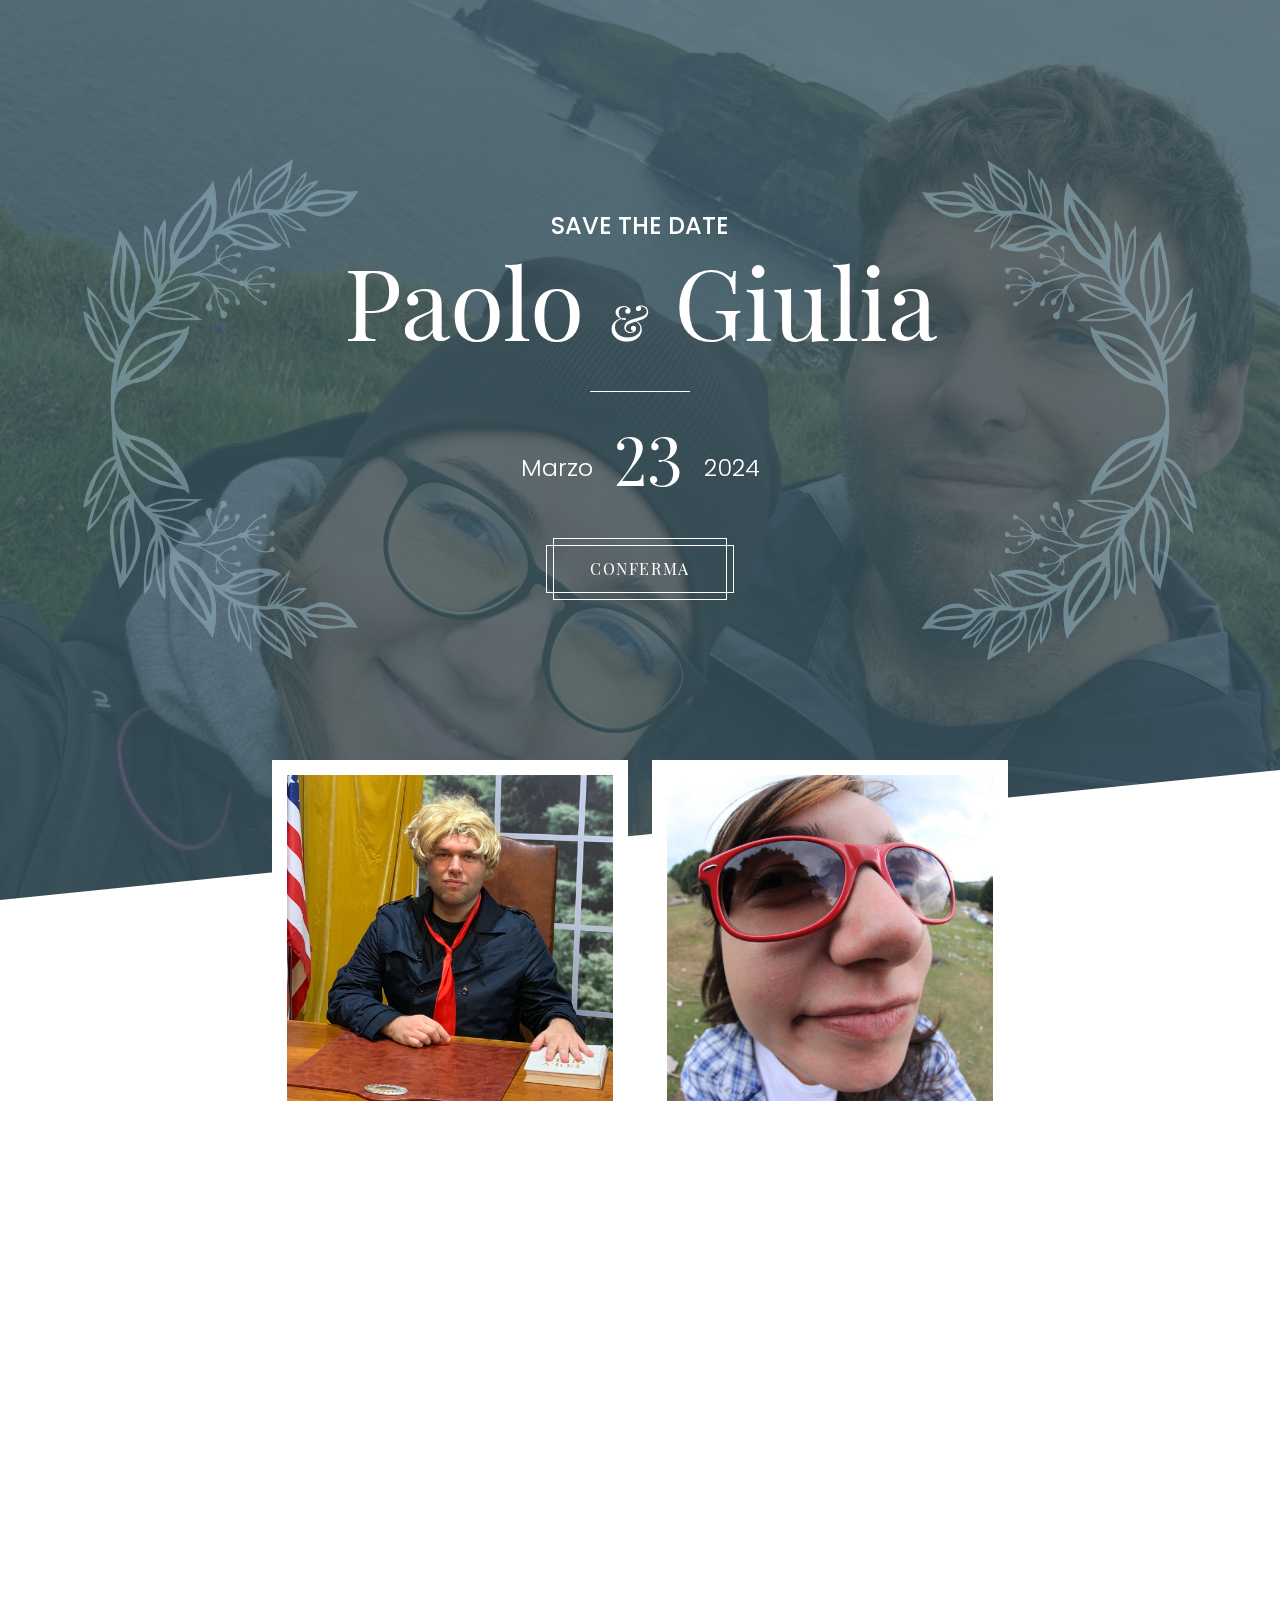
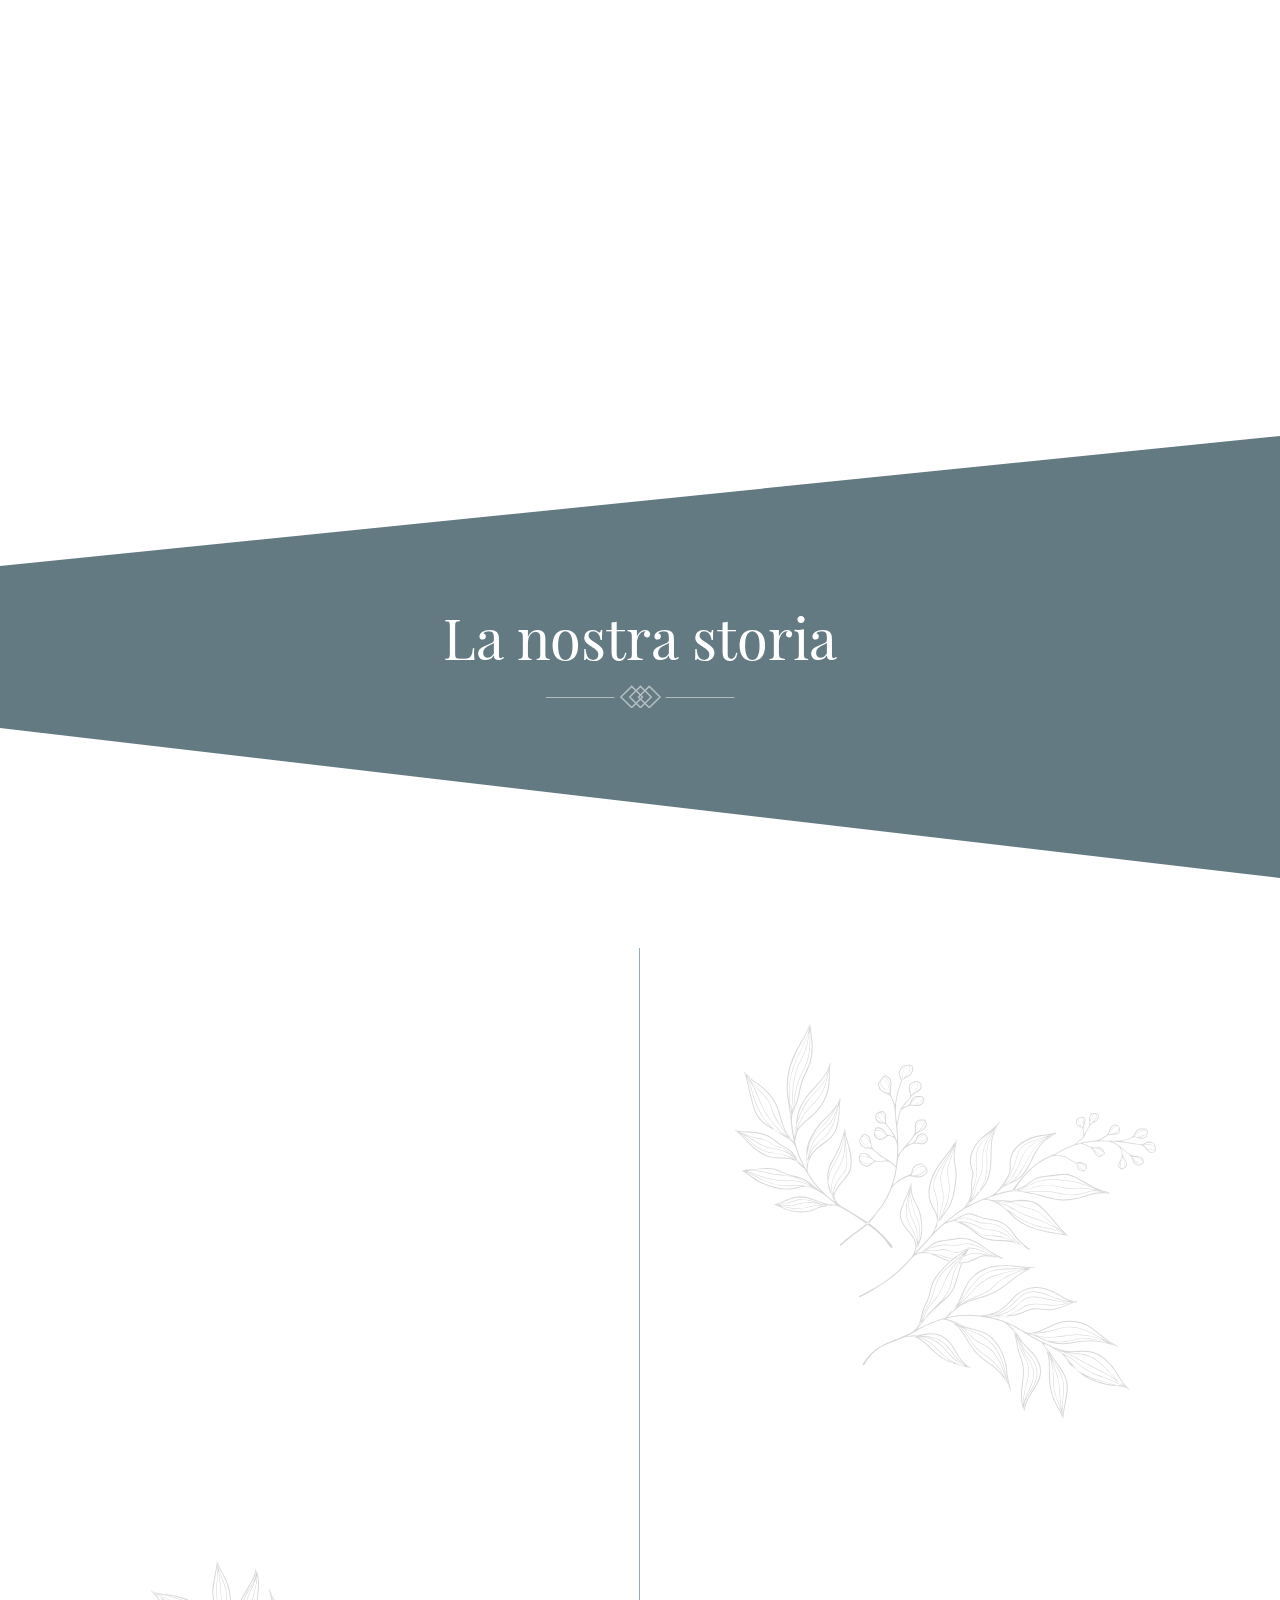
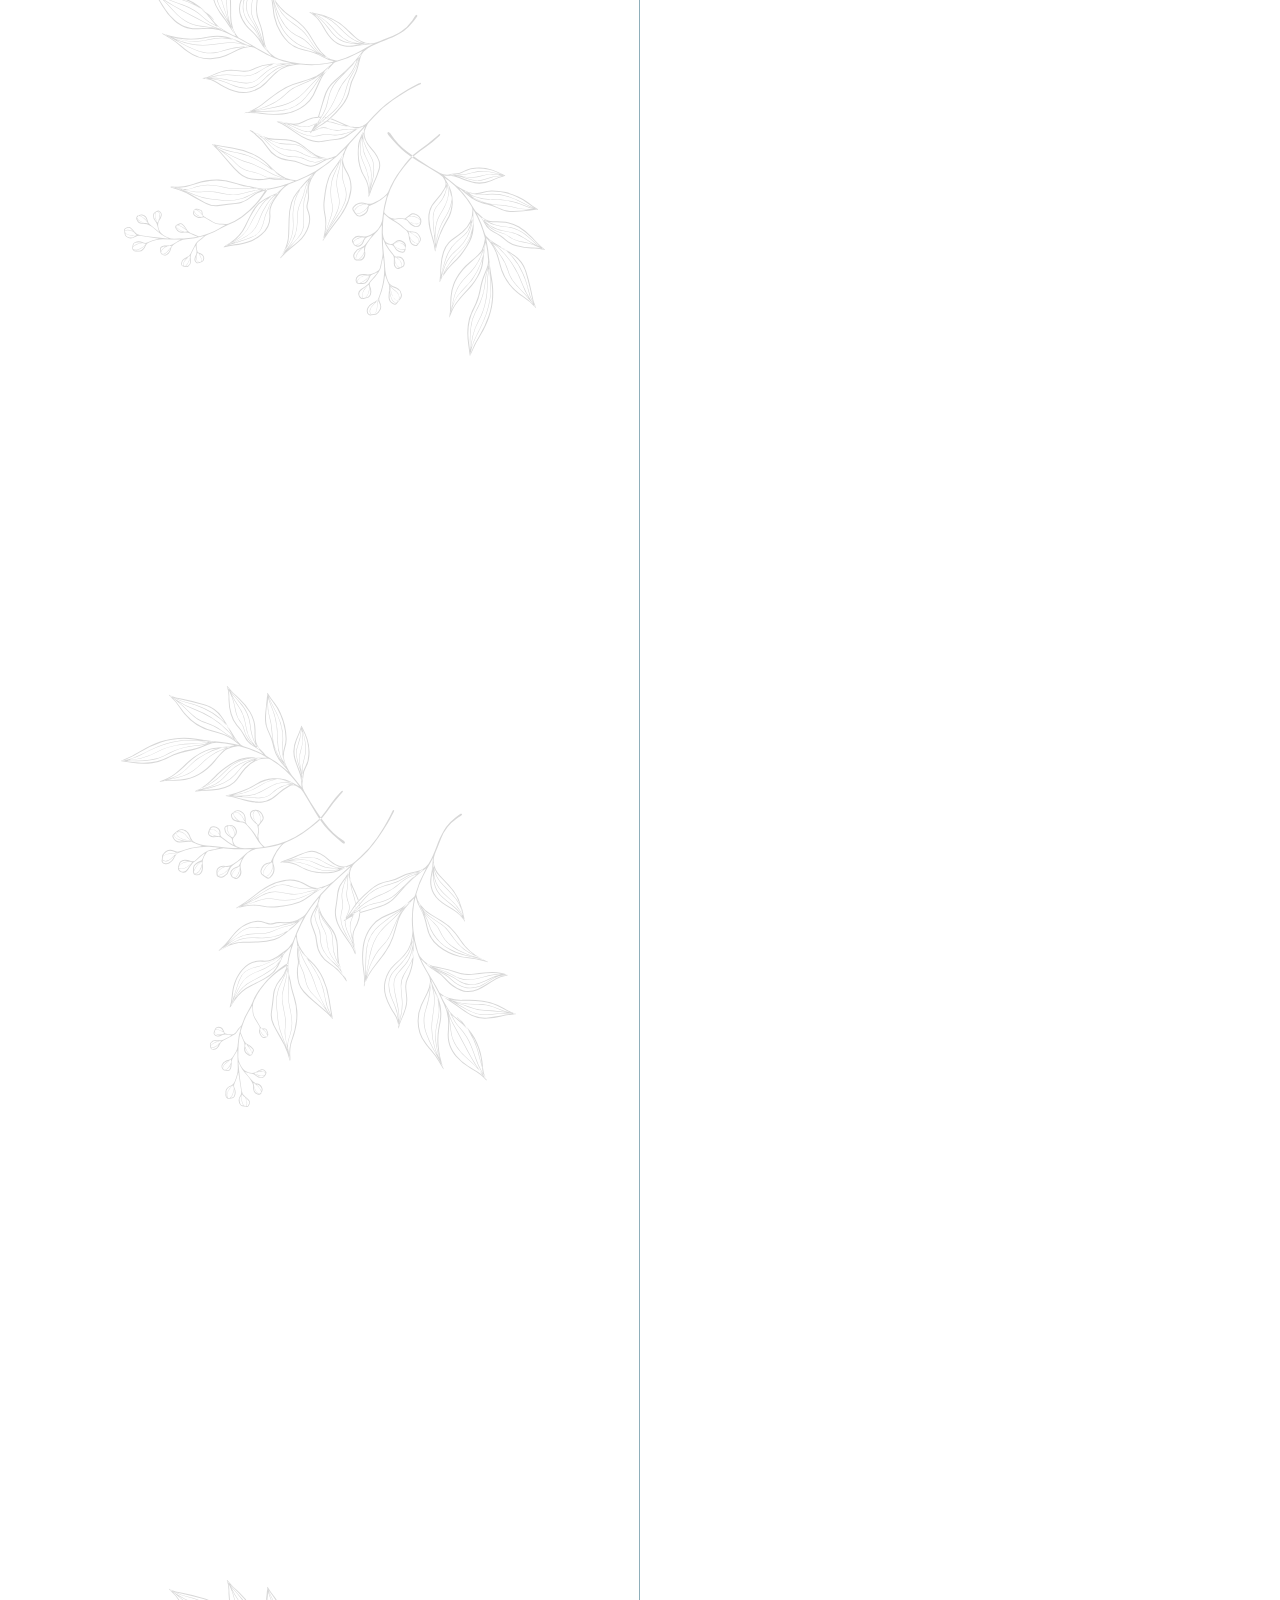
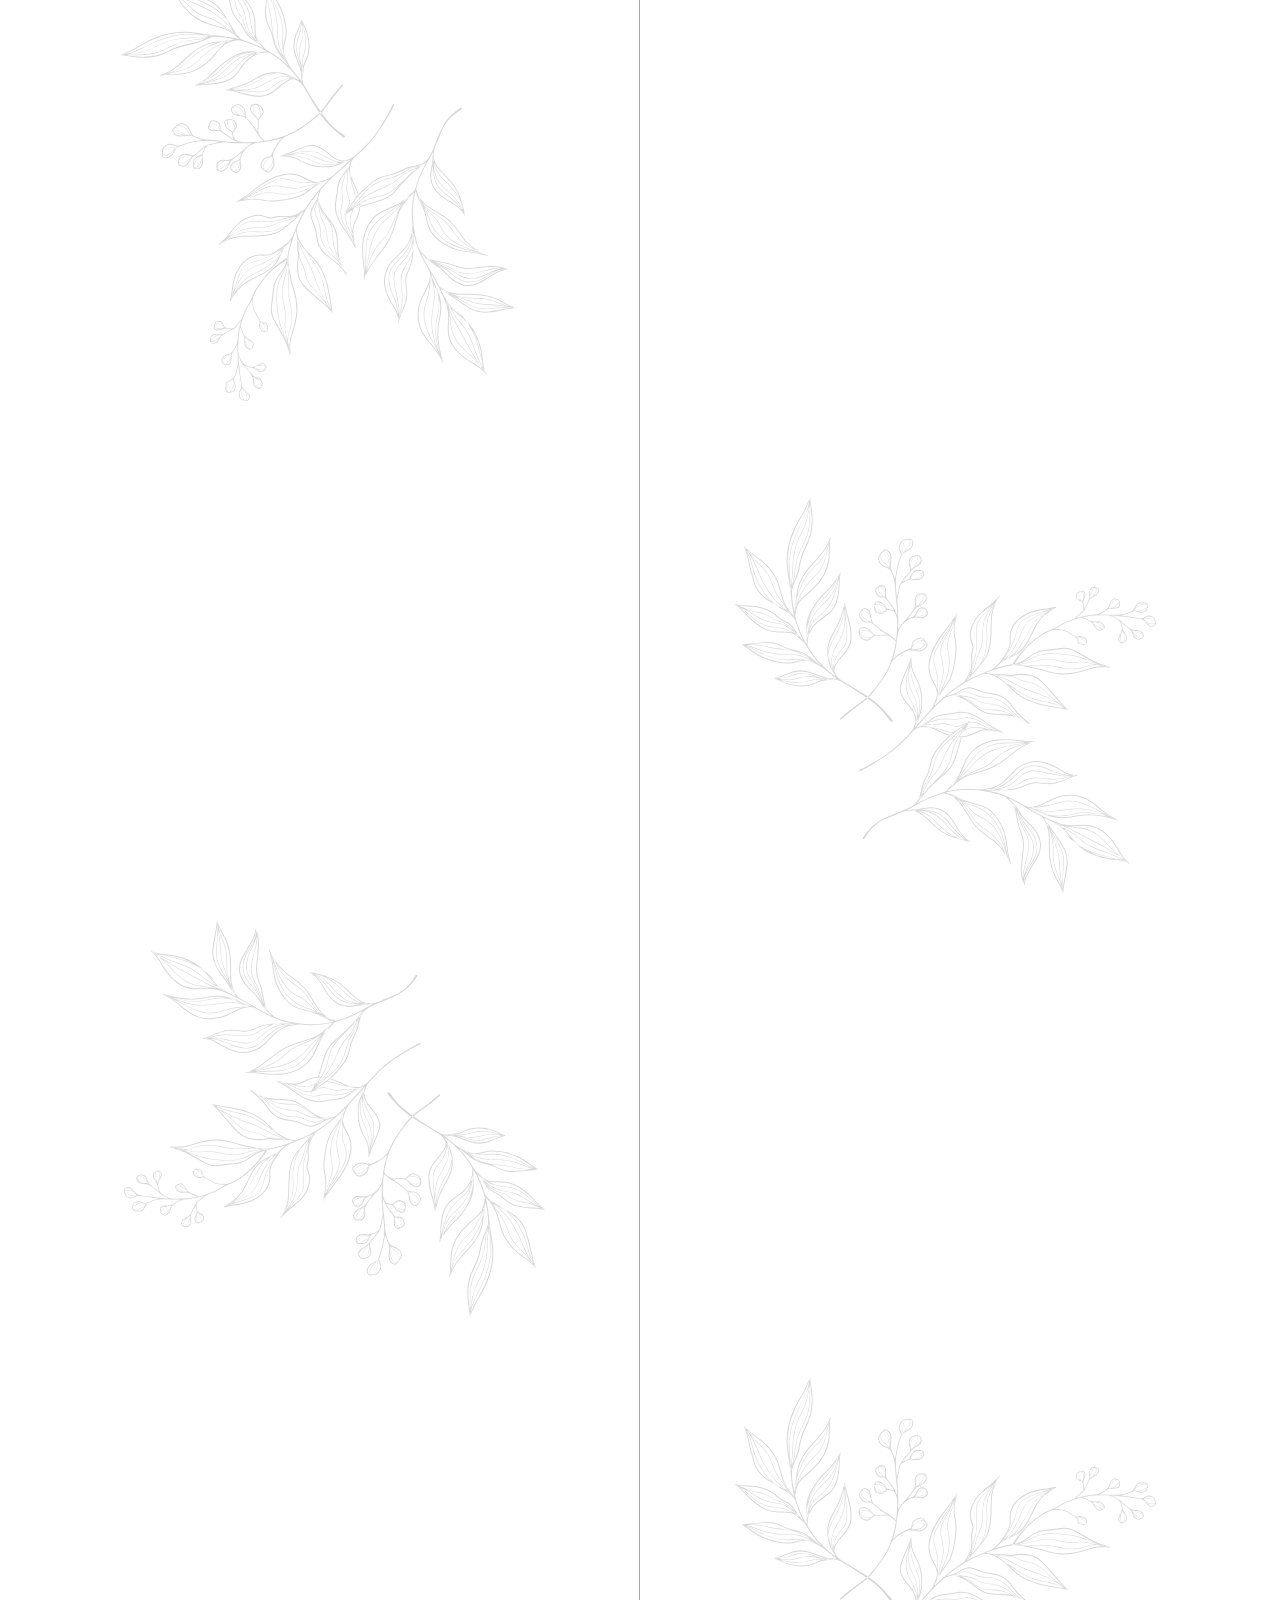
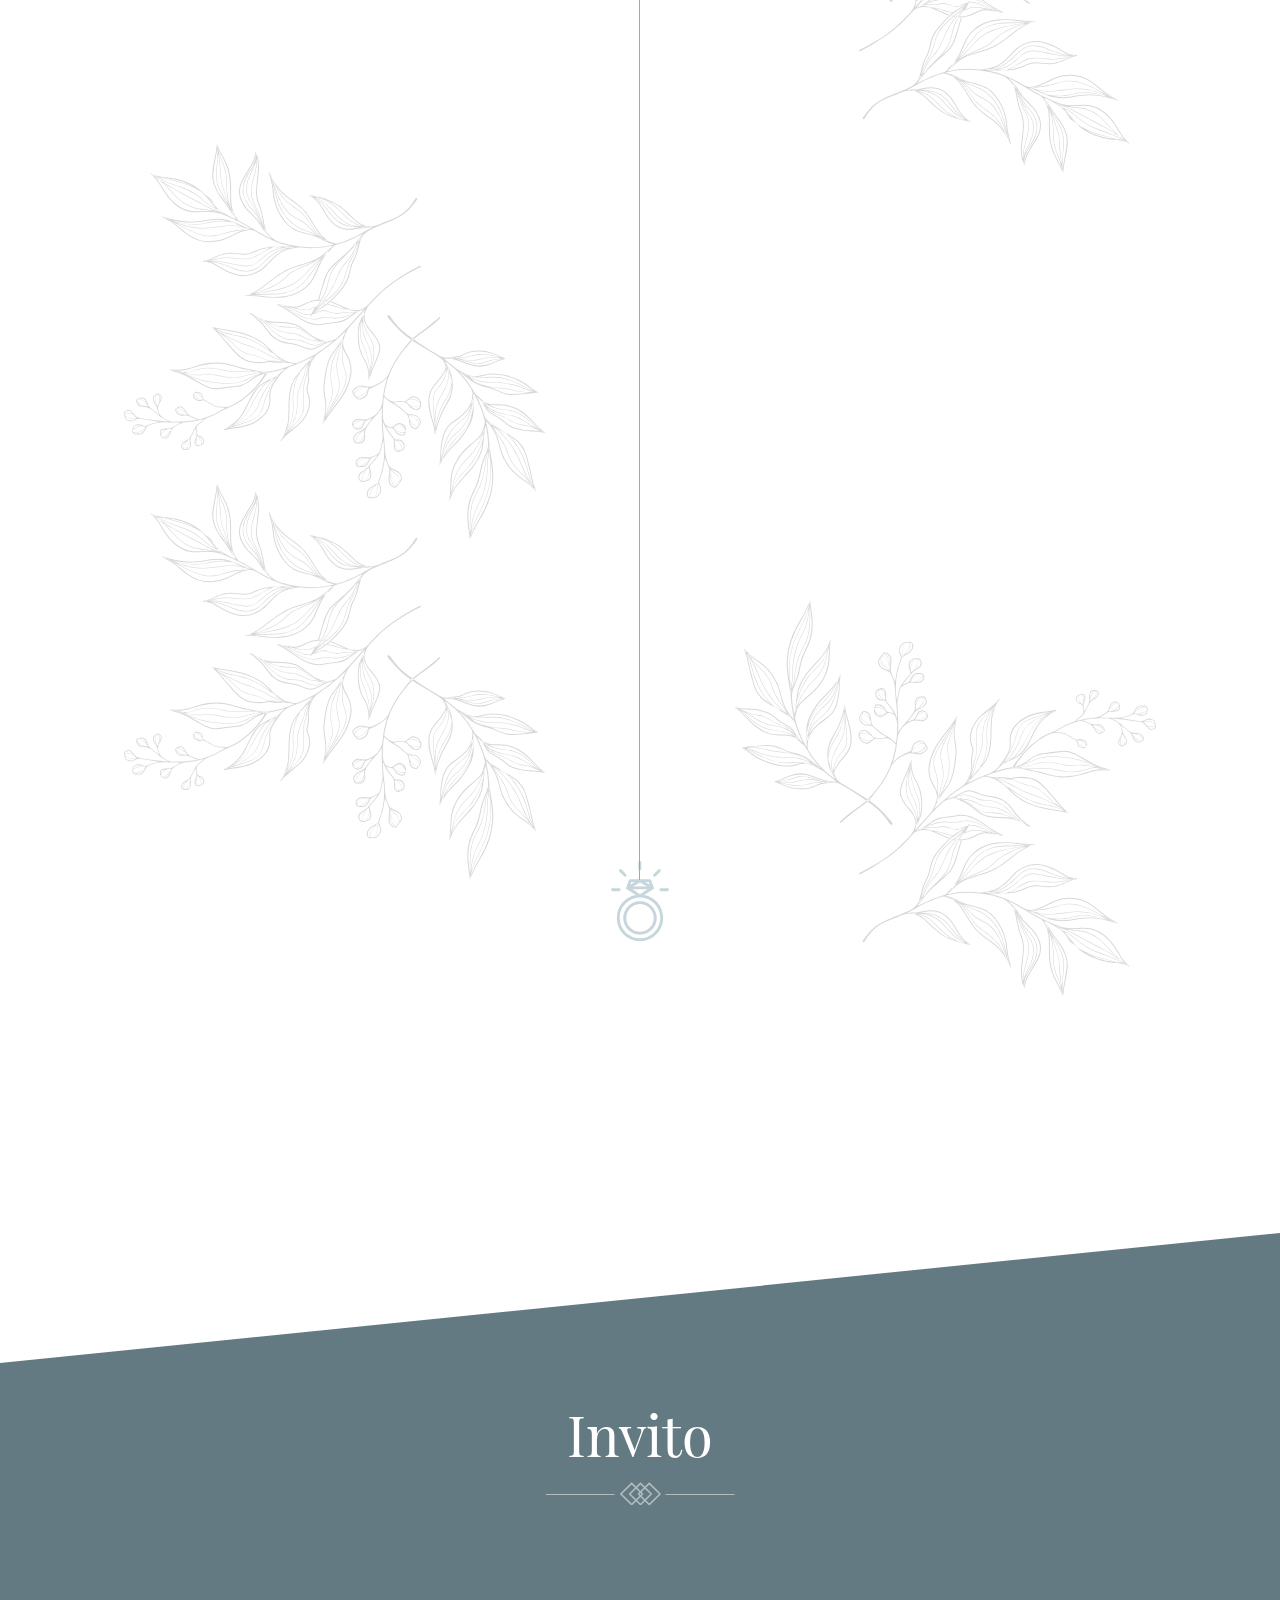
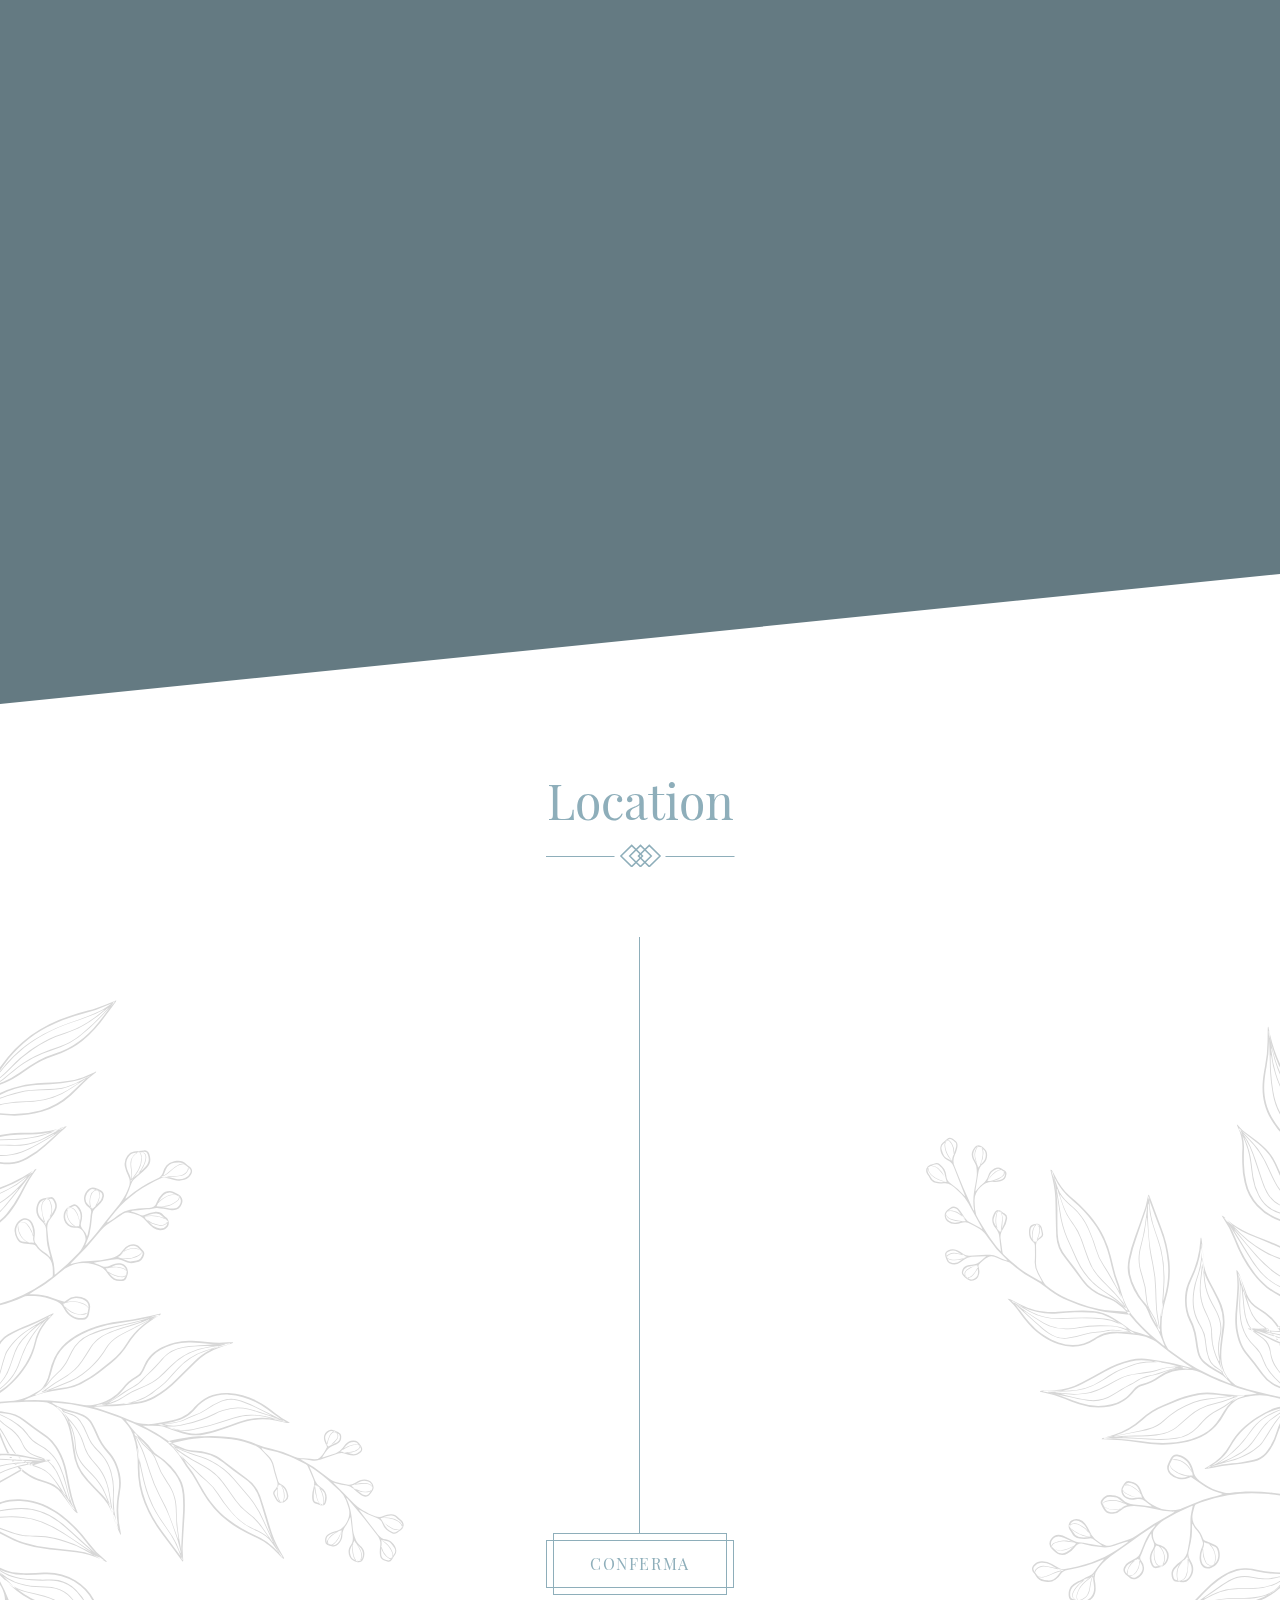
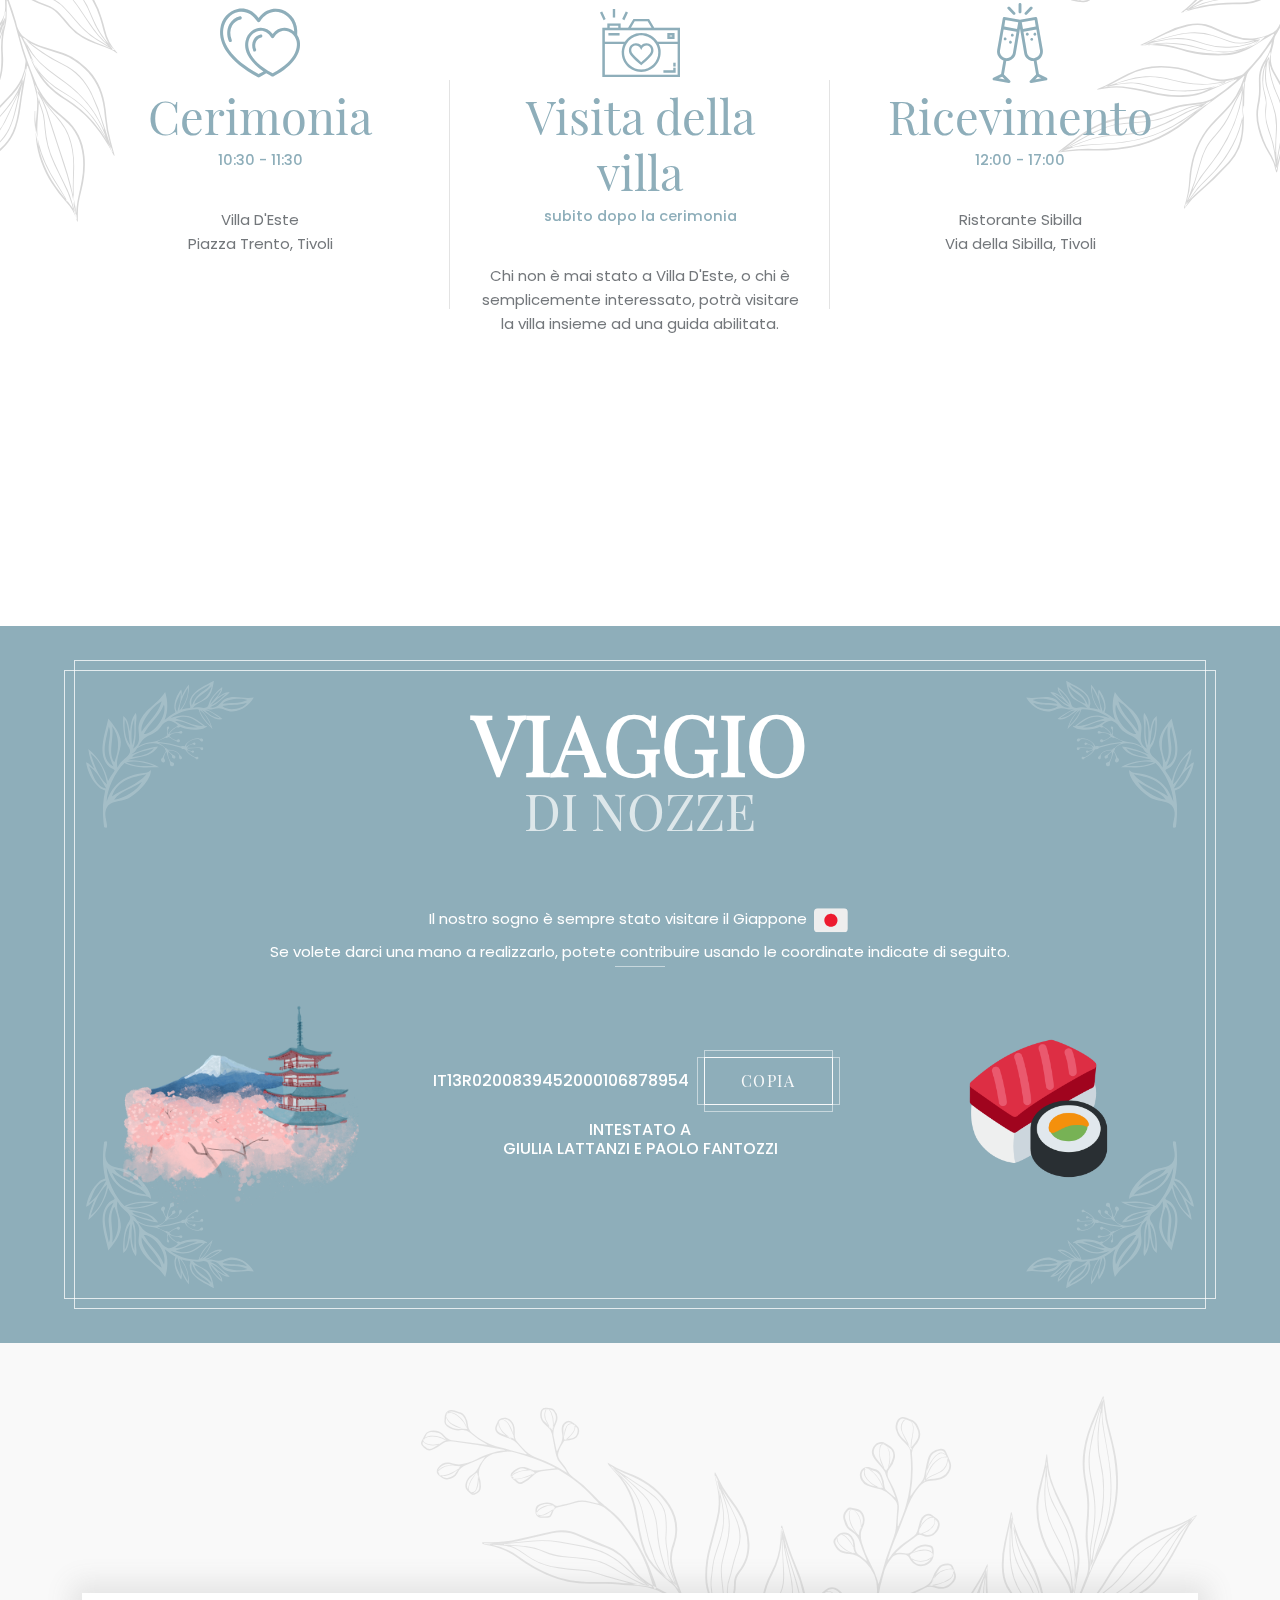
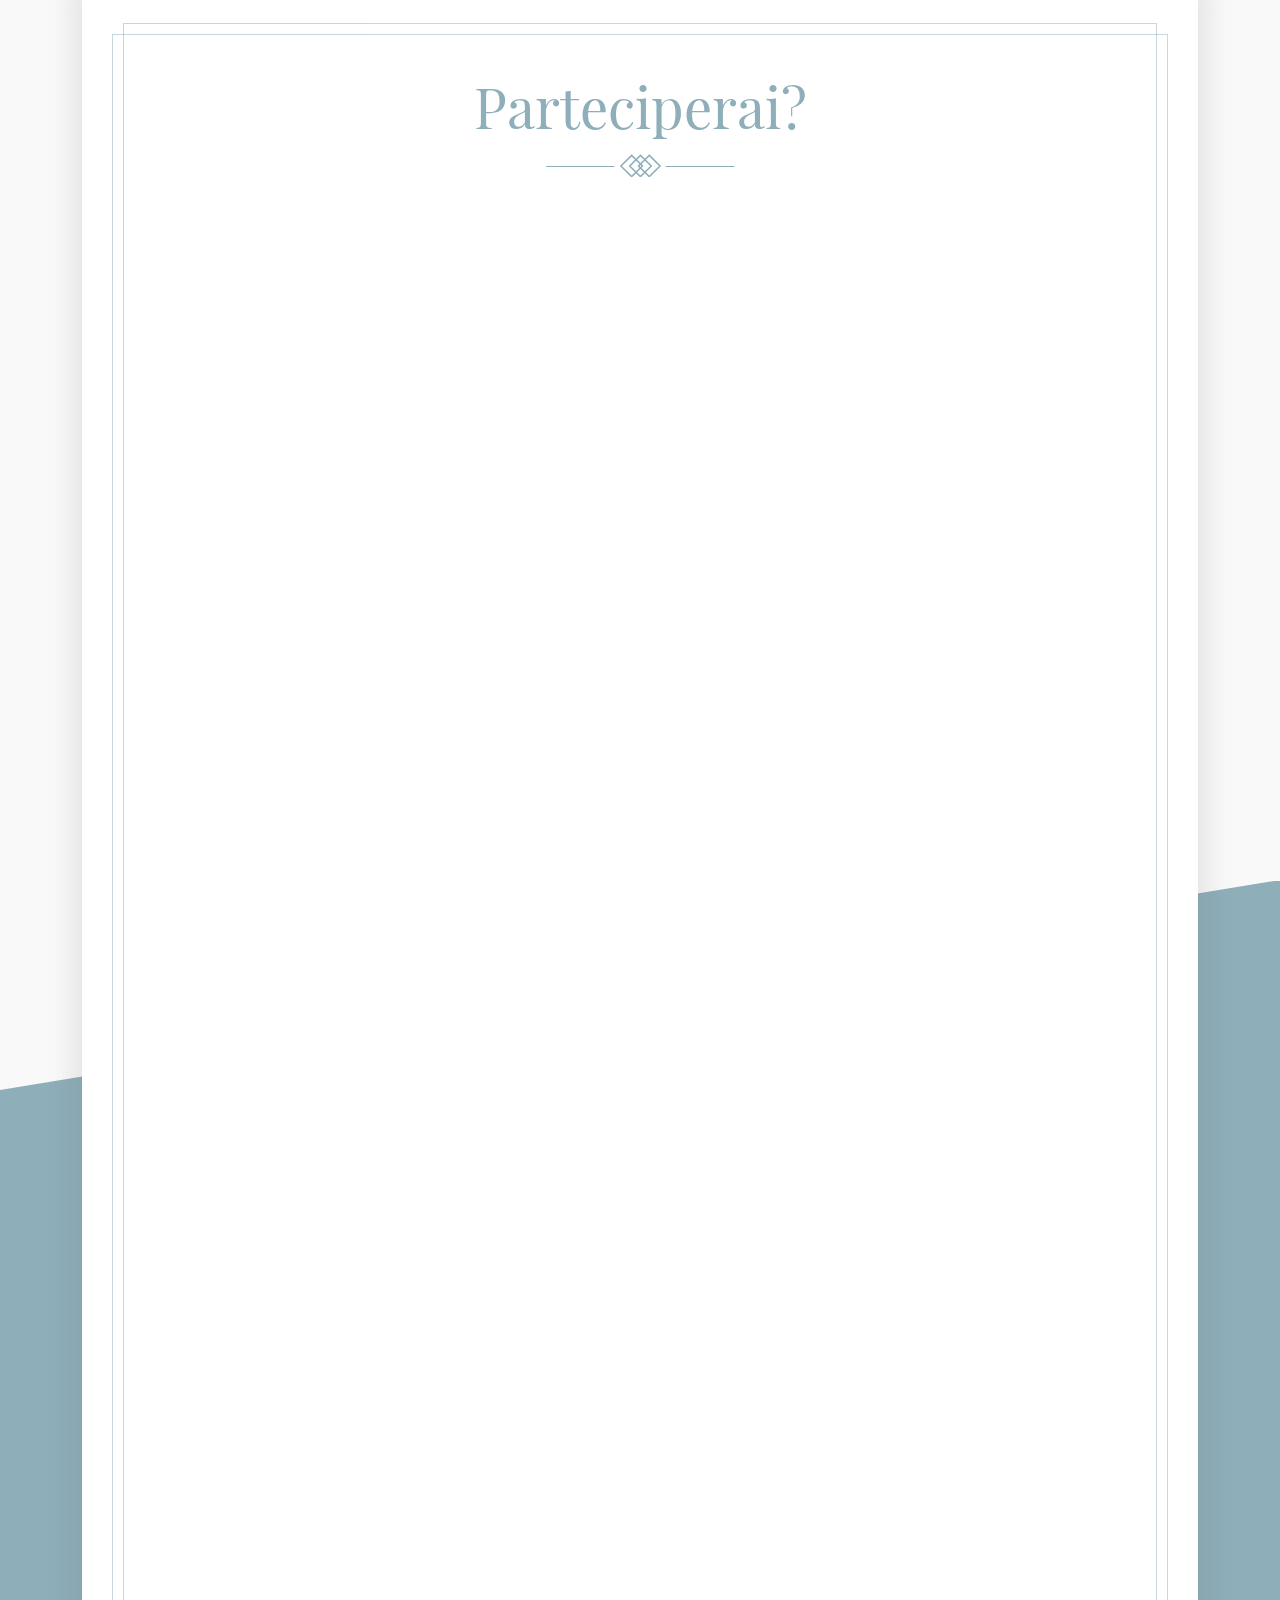
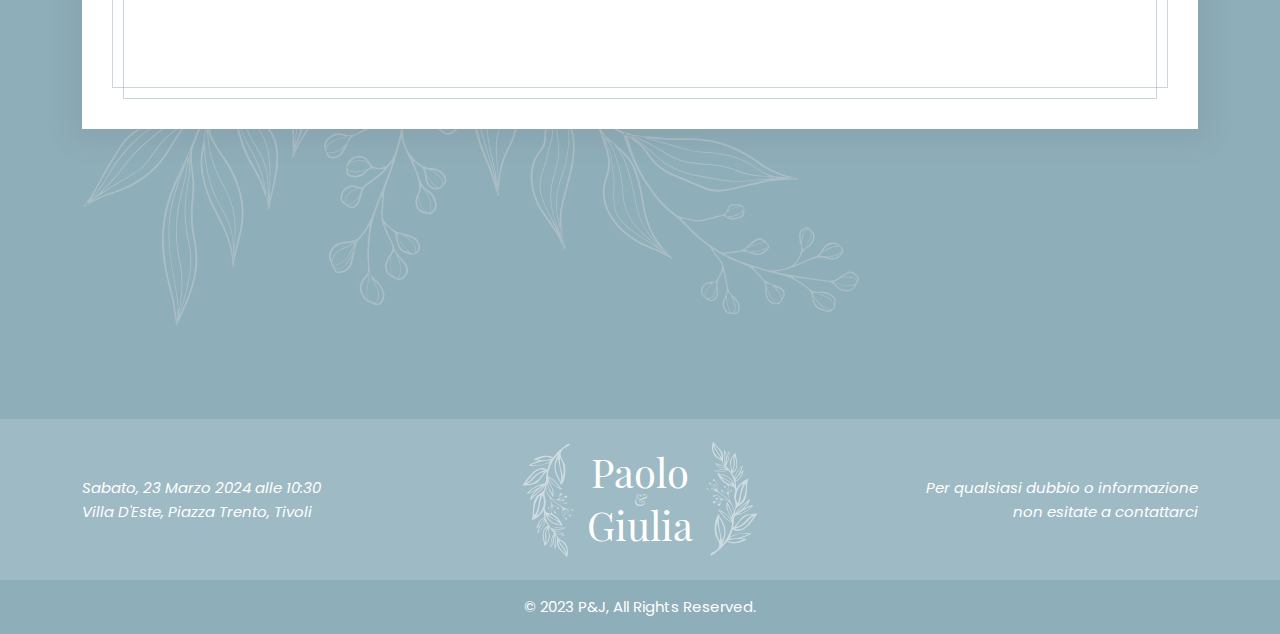
==== commit 28087766: "some fix" ====
--- a/index.html
+++ b/index.html
@@ -2,7 +2,9 @@
 <!--[if lt IE 7 ]><html class="ie ie6" lang="it"> <![endif]-->
 <!--[if IE 7 ]><html class="ie ie7" lang="it"> <![endif]-->
 <!--[if IE 8 ]><html class="ie ie8" lang="it"> <![endif]-->
-<!--[if (gte IE 9)|!(IE)]><!--><html lang="it"> <!--<![endif]-->
+<!--[if (gte IE 9)|!(IE)]><!-->
+<html lang="it"> <!--<![endif]-->
+
 <head>
 	<meta charset="utf-8">
 
@@ -47,7 +49,7 @@
 	<script src="js/modernizr-3.6.0.min.js"></script>
 
 	<style>
-		.countdown > div {
+		.countdown>div {
 			color: #8eaeba;
 		}
 
@@ -56,13 +58,15 @@
 		}
 	</style>
 </head>
+
 <body>
 
 	<!-- BEGIN PRELOADER -->
 	<div id="preloader">
 		<div class="loading-heart">
 			<svg viewBox="0 0 512 512" width="100">
-				<path d="M462.3 62.6C407.5 15.9 326 24.3 275.7 76.2L256 96.5l-19.7-20.3C186.1 24.3 104.5 15.9 49.7 62.6c-62.8 53.6-66.1 149.8-9.9 207.9l193.5 199.8c12.5 12.9 32.8 12.9 45.3 0l193.5-199.8c56.3-58.1 53-154.3-9.8-207.9z" />
+				<path
+					d="M462.3 62.6C407.5 15.9 326 24.3 275.7 76.2L256 96.5l-19.7-20.3C186.1 24.3 104.5 15.9 49.7 62.6c-62.8 53.6-66.1 149.8-9.9 207.9l193.5 199.8c12.5 12.9 32.8 12.9 45.3 0l193.5-199.8c56.3-58.1 53-154.3-9.8-207.9z" />
 			</svg>
 			<div class="preloader-title">
 				Paolo<br>
@@ -108,7 +112,8 @@
 								<span data-animation-direction="from-left" data-animation-delay="300">Giulia</span>
 							</h1>
 
-							<div class="hero-subtitle light" data-animation-direction="fade" data-animation-delay="1000">Marzo <span>23</span> 2024</div>
+							<div class="hero-subtitle light" data-animation-direction="fade"
+								data-animation-delay="1000">Marzo <span>23</span> 2024</div>
 
 							<div data-animation-direction="fade" data-animation-delay="1000">
 								<a href="#rsvp" class="btn btn-light scrollto">Conferma</a>
@@ -125,13 +130,15 @@
 		<section id="about-us">
 			<div class="container">
 				<div class="row about-elems-wrapper">
-					<div class="element col-md-6 col-xl-4 offset-xl-2" data-animation-direction="from-left" data-animation-delay="300">
+					<div class="element col-md-6 col-xl-4 offset-xl-2" data-animation-direction="from-left"
+						data-animation-delay="300">
 						<div class="image">
 							<img src="images/losposo2.png" alt="" />
 							<div class="hover-info neela-style">
 								<div class="content">
 									<h3>Paolo Fantozzi<small>Lo sposo</small></h3>
-									<p><i class="fas fa-dice-d20"></i> + <i class="fas fa-desktop"> + </i><i class="fas fa-guitar"></i></p>
+									<p><i class="fas fa-dice-d20"></i> + <i class="fas fa-desktop"> + </i><i
+											class="fas fa-guitar"></i></p>
 									<!-- <ul class="sn-icons">
 										<li><a href="#"><i class="fab fa-instagram-square"></i></a></li>
 										<li><a href="#"><i class="fab fa-twitter-square"></i></a></li>
@@ -146,13 +153,15 @@
 						<i class="icon-two-hearts"></i>
 					</div>
 
-					<div class="element col-md-6 col-xl-4" data-animation-direction="from-right" data-animation-delay="400">
+					<div class="element col-md-6 col-xl-4" data-animation-direction="from-right"
+						data-animation-delay="400">
 						<div class="image">
 							<img src="images/lasposa3.jpg" alt="" />
 							<div class="hover-info neela-style">
 								<div class="content">
 									<h3>Giulia Lattanzi<small>La sposa</small></h3>
-									<p><i class="fas fa-fish"></i> + <i class="fas fa-camera"></i> + <i class="fas fa-book"></i></p>
+									<p><i class="fas fa-fish"></i> + <i class="fas fa-camera"></i> + <i
+											class="fas fa-book"></i></p>
 									<!-- <ul class="sn-icons">
 										<li><a href="#"><i class="fab fa-instagram-square"></i></a></li>
 										<li><a href="#"><i class="fab fa-twitter-square"></i></a></li>
@@ -165,30 +174,33 @@
 				</div>
 
 				<div class="row">
-					<div class="about-us-desc col-lg-8 offset-lg-2" data-animation-direction="from-bottom" data-animation-delay="300">
+					<div class="about-us-desc col-lg-8 offset-lg-2" data-animation-direction="from-bottom"
+						data-animation-delay="300">
 						<!-- <h3><small>We are</small>Getting Married</h3> -->
 						<h3>Manca poco</h3>
 						<div class="countdown hero-subtitle light" data-date="2024/03/23 10:30 AM"></div>
-						<div class="col-lg-8 offset-lg-2 text-start" data-animation-direction="from-bottom" data-animation-delay="300">
+						<div class="col-lg-8 offset-lg-2 text-start" data-animation-direction="from-bottom"
+							data-animation-delay="300">
 							<figure>
 								<blockquote class="blockquote">
-									<p>Due amanti felici fanno un solo pane,<br/>
-										una sola goccia di luna nell'erba,<br/>
-										lascian camminando due ombre che s'uniscono,<br/>
-										lasciano un solo sole vuoto in un letto.<br/>
-										<br/>
-										Di tutte le verità scelsero il giorno:<br/>
-										non s'uccisero con fili, ma con un aroma,<br/>
-										e non spezzarono la pace né le parole.<br/>
-										È la felicità una torre trasparente.<br/>
-										<br/>
-										L'aria, il vino vanno coi due amanti,<br/>
-										gli regala la notte i suoi petali felici,<br/>
-										hanno diritto a tutti i garofani.<br/>
-										<br/>
-										Due amanti felici non han fine né morte,<br/>
-										nascono e muoiono più volte vivendo,<br/>
-										hanno l'eternità della natura.</p>
+									<p>Due amanti felici fanno un solo pane,<br />
+										una sola goccia di luna nell'erba,<br />
+										lascian camminando due ombre che s'uniscono,<br />
+										lasciano un solo sole vuoto in un letto.<br />
+										<br />
+										Di tutte le verità scelsero il giorno:<br />
+										non s'uccisero con fili, ma con un aroma,<br />
+										e non spezzarono la pace né le parole.<br />
+										È la felicità una torre trasparente.<br />
+										<br />
+										L'aria, il vino vanno coi due amanti,<br />
+										gli regala la notte i suoi petali felici,<br />
+										hanno diritto a tutti i garofani.<br />
+										<br />
+										Due amanti felici non han fine né morte,<br />
+										nascono e muoiono più volte vivendo,<br />
+										hanno l'eternità della natura.
+									</p>
 								</blockquote>
 								<figcaption class="blockquote-footer text-end">
 									<cite title="Author">Pablo Neruda</cite>
@@ -202,8 +214,10 @@
 		<!-- END ABOUT US SECTION -->
 
 		<!-- BEGIN OUR STORY TITLE SECTION -->
-		<section id="our-story-title" class="parallax-background bg-color-overlay section-divider-bottom-2 padding-divider-top">
-			<div class="section-divider-top-1 off-section"></div><!-- The class "section-divider-top-1" can also be applied to the tag <section>. In this case, it was added on a new <div> because the tag <section> have all pseudo elements (::after and ::before) in use. -->
+		<section id="our-story-title"
+			class="parallax-background bg-color-overlay section-divider-bottom-2 padding-divider-top">
+			<div class="section-divider-top-1 off-section"></div>
+			<!-- The class "section-divider-top-1" can also be applied to the tag <section>. In this case, it was added on a new <div> because the tag <section> have all pseudo elements (::after and ::before) in use. -->
 			<div class="container">
 				<div class="row">
 					<div class="col-sm-12">
@@ -225,23 +239,29 @@
 							</div>
 
 							<div class="template-1">
-								<div class="date" data-parallax="3" data-animation-direction="fade" data-animation-delay="350">
+								<div class="date" data-parallax="3" data-animation-direction="fade"
+									data-animation-delay="350">
 									<span class="neela-style">A scuola</span>
 								</div>
 
-								<div class="image-1" data-parallax="6" data-animation-direction="from-right" data-animation-delay="250">
+								<div class="image-1" data-parallax="6" data-animation-direction="from-right"
+									data-animation-delay="250">
 									<img src="images/scuola_julia1.jpeg" alt="">
 								</div>
 
-								<div class="image-2" data-parallax="-4" data-animation-direction="from-left" data-animation-delay="250">
+								<div class="image-2" data-parallax="-4" data-animation-direction="from-left"
+									data-animation-delay="250">
 									<img src="images/scuola_paolo1.jpg" alt="">
 								</div>
 
-								<div class="description-wrapper" data-parallax="-6" data-animation-direction="from-bottom" data-animation-delay="250">
-									<div class="description" data-parallax="-6" data-animation-direction="from-bottom" data-animation-delay="250">
+								<div class="description-wrapper" data-parallax="-6"
+									data-animation-direction="from-bottom" data-animation-delay="250">
+									<div class="description" data-parallax="-6" data-animation-direction="from-bottom"
+										data-animation-delay="250">
 										<div class="neela-style">
 											<h4>Il più classico degli inizi...</h4>
-											<p>Ci siamo conosciuti per caso a scuola, e sempre per caso abbiamo iniziato a frequentarci. Nonostante per i primi mesi Giulia
+											<p>Ci siamo conosciuti per caso a scuola, e sempre per caso abbiamo iniziato
+												a frequentarci. Nonostante per i primi mesi Giulia
 												neanche salutava Paolo per i corridoi!
 											</p>
 										</div>
@@ -254,74 +274,104 @@
 							</div>
 
 							<div class="gallery-container">
-								<div class="timeline-gallery-wrapper" data-animation-direction="from-left" data-animation-delay="250">
+								<div class="timeline-gallery-wrapper" data-animation-direction="from-left"
+									data-animation-delay="250">
 									<div class="timeline-gallery owl-carousel">
 										<div class="item">
-											<a class="hover-img" href="images/pj_slideshow01_00.jpg" data-lightbox="gallery-timeline" title="Our Vacations"><span class="btn btn-light btn-sm">+</span></a>
+											<a class="hover-img" href="images/pj_slideshow01_00.jpg"
+												data-lightbox="gallery-timeline" title="Our Vacations"><span
+													class="btn btn-light btn-sm">+</span></a>
 											<img src="images/pj_slideshow01_00.jpg" alt="" />
 										</div>
 										<div class="item">
-											<a class="hover-img" href="images/pj_slideshow01_01.jpg" data-lightbox="gallery-timeline" title="Our Vacations"><span class="btn btn-light btn-sm">+</span></a>
+											<a class="hover-img" href="images/pj_slideshow01_01.jpg"
+												data-lightbox="gallery-timeline" title="Our Vacations"><span
+													class="btn btn-light btn-sm">+</span></a>
 											<img src="images/pj_slideshow01_01.jpg" alt="" />
 										</div>
 										<div class="item">
-											<a class="hover-img" href="images/pj_slideshow01_02.jpg" data-lightbox="gallery-timeline" title="Our Vacations"><span class="btn btn-light btn-sm">+</span></a>
+											<a class="hover-img" href="images/pj_slideshow01_02.jpg"
+												data-lightbox="gallery-timeline" title="Our Vacations"><span
+													class="btn btn-light btn-sm">+</span></a>
 											<img src="images/pj_slideshow01_02.jpg" alt="" />
 										</div>
 										<div class="item">
-											<a class="hover-img" href="images/pj_slideshow01_03.jpg" data-lightbox="gallery-timeline" title="Our Vacations"><span class="btn btn-light btn-sm">+</span></a>
+											<a class="hover-img" href="images/pj_slideshow01_03.jpg"
+												data-lightbox="gallery-timeline" title="Our Vacations"><span
+													class="btn btn-light btn-sm">+</span></a>
 											<img src="images/pj_slideshow01_03.jpg" alt="" />
 										</div>
 										<div class="item">
-											<a class="hover-img" href="images/pj_slideshow01_04.jpg" data-lightbox="gallery-timeline" title="Our Vacations"><span class="btn btn-light btn-sm">+</span></a>
+											<a class="hover-img" href="images/pj_slideshow01_04.jpg"
+												data-lightbox="gallery-timeline" title="Our Vacations"><span
+													class="btn btn-light btn-sm">+</span></a>
 											<img src="images/pj_slideshow01_04.jpg" alt="" />
 										</div>
 										<div class="item">
-											<a class="hover-img" href="images/pj_slideshow01_05.jpg" data-lightbox="gallery-timeline" title="Our Vacations"><span class="btn btn-light btn-sm">+</span></a>
+											<a class="hover-img" href="images/pj_slideshow01_05.jpg"
+												data-lightbox="gallery-timeline" title="Our Vacations"><span
+													class="btn btn-light btn-sm">+</span></a>
 											<img src="images/pj_slideshow01_05.jpg" alt="" />
 										</div>
 										<div class="item">
-											<a class="hover-img" href="images/pj_slideshow01_06.jpeg" data-lightbox="gallery-timeline" title="Our Vacations"><span class="btn btn-light btn-sm">+</span></a>
+											<a class="hover-img" href="images/pj_slideshow01_06.jpeg"
+												data-lightbox="gallery-timeline" title="Our Vacations"><span
+													class="btn btn-light btn-sm">+</span></a>
 											<img src="images/pj_slideshow01_06.jpeg" alt="" />
 										</div>
 										<div class="item">
-											<a class="hover-img" href="images/pj_slideshow01_07.jpg" data-lightbox="gallery-timeline" title="Our Vacations"><span class="btn btn-light btn-sm">+</span></a>
+											<a class="hover-img" href="images/pj_slideshow01_07.jpg"
+												data-lightbox="gallery-timeline" title="Our Vacations"><span
+													class="btn btn-light btn-sm">+</span></a>
 											<img src="images/pj_slideshow01_07.jpg" alt="" />
 										</div>
 										<div class="item">
-											<a class="hover-img" href="images/pj_slideshow01_08.jpg" data-lightbox="gallery-timeline" title="Our Vacations"><span class="btn btn-light btn-sm">+</span></a>
+											<a class="hover-img" href="images/pj_slideshow01_08.jpg"
+												data-lightbox="gallery-timeline" title="Our Vacations"><span
+													class="btn btn-light btn-sm">+</span></a>
 											<img src="images/pj_slideshow01_08.jpg" alt="" />
 										</div>
 									</div>
 								</div>
 
-								<div class="description-wrapper" data-animation-direction="from-bottom" data-animation-delay="250">
+								<div class="description-wrapper" data-animation-direction="from-bottom"
+									data-animation-delay="250">
 									<div class="description">
 										<div class="neela-style">
 											<h4>10 anni di amicizia</h4>
-											<p>Chiunque ci frequentava in quel periodo è ben consapevole che, la maggior parte delle volte, se c'era uno c'era anche l'altra.</p>
+											<p>Chiunque ci frequentava in quel periodo è ben consapevole che, la maggior
+												parte delle volte, se c'era uno c'era anche l'altra.</p>
 										</div>
 									</div>
 								</div>
 							</div>
 
 							<div class="gallery-container">
-								<div class="timeline-gallery-wrapper" data-animation-direction="from-left" data-animation-delay="250">
+								<div class="timeline-gallery-wrapper" data-animation-direction="from-left"
+									data-animation-delay="250">
 									<div class="timeline-gallery owl-carousel">
 										<div class="item">
-											<a class="hover-img" href="images/pj_slideshow02_01.jpg" data-lightbox="gallery-timeline" title="Our Vacations"><span class="btn btn-light btn-sm">+</span></a>
+											<a class="hover-img" href="images/pj_slideshow02_01.jpg"
+												data-lightbox="gallery-timeline" title="Our Vacations"><span
+													class="btn btn-light btn-sm">+</span></a>
 											<img src="images/pj_slideshow02_01.jpg" alt="" />
 										</div>
 										<div class="item">
-											<a class="hover-img" href="images/pj_slideshow02_02.jpg" data-lightbox="gallery-timeline" title="Our Vacations"><span class="btn btn-light btn-sm">+</span></a>
+											<a class="hover-img" href="images/pj_slideshow02_02.jpg"
+												data-lightbox="gallery-timeline" title="Our Vacations"><span
+													class="btn btn-light btn-sm">+</span></a>
 											<img src="images/pj_slideshow02_02.jpg" alt="" />
 										</div>
 										<div class="item">
-											<a class="hover-img" href="images/pj_slideshow02_03.jpg" data-lightbox="gallery-timeline" title="Our Vacations"><span class="btn btn-light btn-sm">+</span></a>
+											<a class="hover-img" href="images/pj_slideshow02_03.jpg"
+												data-lightbox="gallery-timeline" title="Our Vacations"><span
+													class="btn btn-light btn-sm">+</span></a>
 											<img src="images/pj_slideshow02_03.jpg" alt="" />
 										</div>
 										<div class="item">
-											<a class="hover-img" href="images/pj_slideshow02_04.jpg" data-lightbox="gallery-timeline" title="Our Vacations"><span class="btn btn-light btn-sm">+</span></a>
+											<a class="hover-img" href="images/pj_slideshow02_04.jpg"
+												data-lightbox="gallery-timeline" title="Our Vacations"><span
+													class="btn btn-light btn-sm">+</span></a>
 											<img src="images/pj_slideshow02_04.jpg" alt="" />
 										</div>
 									</div>
@@ -333,16 +383,20 @@
 							</div>
 
 							<div class="template-2">
-								<div class="image-1" data-parallax="-4" data-animation-direction="from-left" data-animation-delay="250">
+								<div class="image-1" data-parallax="-4" data-animation-direction="from-left"
+									data-animation-delay="250">
 									<img src="images/pj_slideshow03_05.jpg" alt="">
 								</div>
 
-								<div class="image-2" data-parallax="6" data-animation-direction="from-right" data-animation-delay="250">
+								<div class="image-2" data-parallax="6" data-animation-direction="from-right"
+									data-animation-delay="250">
 									<img src="images/pj_slideshow03_06.jpg" alt="">
 								</div>
 
-								<div class="description-wrapper" data-parallax="-5" data-animation-direction="from-bottom" data-animation-delay="250">
-									<div class="description" data-parallax="-6" data-animation-direction="from-bottom" data-animation-delay="250">
+								<div class="description-wrapper" data-parallax="-5"
+									data-animation-direction="from-bottom" data-animation-delay="250">
+									<div class="description" data-parallax="-6" data-animation-direction="from-bottom"
+										data-animation-delay="250">
 										<div class="neela-style">
 											<h4>8 anni come coppia</h4>
 											<p></p>
@@ -352,29 +406,36 @@
 							</div>
 							<div class="template-2">
 
-								<div class="image-1" data-parallax="-2" data-animation-direction="from-left" data-animation-delay="250">
+								<div class="image-1" data-parallax="-2" data-animation-direction="from-left"
+									data-animation-delay="250">
 									<img src="images/pj_slideshow03_03.jpg" alt="">
 								</div>
 
-								<div class="image-2" data-parallax="4" data-animation-direction="from-right" data-animation-delay="250">
+								<div class="image-2" data-parallax="4" data-animation-direction="from-right"
+									data-animation-delay="250">
 									<img src="images/pj_slideshow03_04.jpg" alt="">
 								</div>
 							</div>
 							<div class="template-1">
 
-								<div class="image-1" data-parallax="-2" data-animation-direction="from-left" data-animation-delay="250">
+								<div class="image-1" data-parallax="-2" data-animation-direction="from-left"
+									data-animation-delay="250">
 									<img src="images/pj_slideshow03_01.jpg" alt="">
 								</div>
 
-								<div class="image-2" data-parallax="4" data-animation-direction="from-right" data-animation-delay="250">
+								<div class="image-2" data-parallax="4" data-animation-direction="from-right"
+									data-animation-delay="250">
 									<img src="images/pj_slideshow03_02.jpg" alt="">
 								</div>
 							</div>
 						</div>
 
 						<div class="timeline_footer">
-							<i class="icon-diamond-ring" data-animation-direction="from-top" data-animation-delay="250"></i>
-							<div class="punchline" data-animation-direction="from-bottom" data-animation-delay="250"><small>E ora inizia il</small>per sempre...</div>
+							<i class="icon-diamond-ring" data-animation-direction="from-top"
+								data-animation-delay="250"></i>
+							<div class="punchline" data-animation-direction="from-bottom" data-animation-delay="250">
+								<small>E ora inizia il</small>per sempre...
+							</div>
 						</div>
 
 					</div>
@@ -385,8 +446,10 @@
 
 
 		<!-- BEGIN THE WEDDING SECTION -->
-		<section id="the-wedding" class="parallax-background bg-color-overlay padding-divider-top section-divider-bottom-1">
-			<div class="section-divider-top-1 off-section"></div><!-- The class "section-divider-top-1" can also be applied to the tag <section>. In this case, it was added on a new <div> because the tag <section> have all pseudo elements (::after and ::before) in use. -->
+		<section id="the-wedding"
+			class="parallax-background bg-color-overlay padding-divider-top section-divider-bottom-1">
+			<div class="section-divider-top-1 off-section"></div>
+			<!-- The class "section-divider-top-1" can also be applied to the tag <section>. In this case, it was added on a new <div> because the tag <section> have all pseudo elements (::after and ::before) in use. -->
 			<div class="container">
 				<div class="row">
 					<div class="col-sm-12">
@@ -406,7 +469,8 @@
 							<div class="invite_info">
 								<h2>Paolo <small>&</small> Giulia</h2>
 
-								<div class="uppercase">Richiedono l'onore della vostra presenza il giorno del loro matrimonio</div>
+								<div class="uppercase">Richiedono l'onore della vostra presenza il giorno del loro
+									matrimonio</div>
 								<div class="date">23 Marzo 2024<small>10:30</small></div>
 								<div class="uppercase">Villa D'Este<br>Piazza Trento - Tivoli</div>
 
@@ -437,13 +501,15 @@
 							<div class="info-wrapper" data-animation-direction="from-bottom" data-animation-delay="100">
 								<div class="location-info">
 									<div class="neela-style">
-										<h4 class="has-icon"><i class="icon-two-hearts"></i>Cerimonia<small>10:30</small></h4>
+										<h4 class="has-icon"><i
+												class="icon-two-hearts"></i>Cerimonia<small>10:30</small></h4>
 										<h5>Villa D'Este</h5>
 										<p>Piazza Trento, Tivoli</p>
 
 										<div class="info-map-divider"></div>
 
-										<h4 class="has-icon"><i class="icon-champagne-glasses"></i>Ricevimento<small>a seguire</small></h4>
+										<h4 class="has-icon"><i class="icon-champagne-glasses"></i>Ricevimento<small>a
+												seguire</small></h4>
 										<h5>Ristorante Sibilla</h5>
 										<p>Via della Sibilla 42, Tivoli</p>
 									</div>
@@ -483,7 +549,8 @@
 					<div class="col-md-4 wedding-details">
 						<i class="icon-photo-camera"></i>
 						<h4>Visita della villa<small>subito dopo la cerimonia</small></h4>
-						<p>Chi non è mai stato a Villa D'Este, o chi è semplicemente interessato, potrà visitare la villa insieme ad una guida abilitata.</p>
+						<p>Chi non è mai stato a Villa D'Este, o chi è semplicemente interessato, potrà visitare la
+							villa insieme ad una guida abilitata.</p>
 					</div>
 
 					<div class="col-md-4 wedding-details">
@@ -502,7 +569,6 @@
 
 		<!-- BEGIN WEDDING GIFTS SECTION -->
 		<section class="menu-section no-padding-top no-padding-bottom" id="giftregistry">
-			<div id="menu-image" class="half-img"></div>
 
 			<div class="container">
 				<div class="row">
@@ -510,28 +576,56 @@
 						<div class="neela-style"><span class="h-lines"></span><span class="v-lines"></span>
 							<div class="menu-top-flowers"></div>
 
-							<h2 class="section-title-lg uppercase desc"><strong>Viaggio</strong><small>di nozze</small></h2>
+							<h2 class="section-title-lg uppercase desc"><strong>Viaggio</strong><small>di nozze</small>
+							</h2>
 
 							<ul class="menu-items">
 								<li>
 									Il nostro sogno è sempre stato visitare il Giappone
-									<svg xmlns="http://www.w3.org/2000/svg" xmlns:xlink="http://www.w3.org/1999/xlink" width="40" zoomAndPan="magnify" viewBox="0 0 30 30.000001" height="40" preserveAspectRatio="xMidYMid meet" version="1.0"><defs><clipPath id="id1"><path d="M 2.226562 6.132812 L 27.628906 6.132812 L 27.628906 24.277344 L 2.226562 24.277344 Z M 2.226562 6.132812 " clip-rule="nonzero"/></clipPath></defs><g clip-path="url(#id1)"><path fill="rgb(93.328857%, 93.328857%, 93.328857%)" d="M 27.621094 21.488281 C 27.621094 23.027344 26.359375 24.277344 24.800781 24.277344 L 5.054688 24.277344 C 3.496094 24.277344 2.234375 23.027344 2.234375 21.488281 L 2.234375 8.925781 C 2.234375 7.382812 3.496094 6.132812 5.054688 6.132812 L 24.800781 6.132812 C 26.359375 6.132812 27.621094 7.382812 27.621094 8.925781 Z M 27.621094 21.488281 " fill-opacity="1" fill-rule="nonzero"/></g><path fill="rgb(92.939758%, 10.5896%, 18.429565%)" d="M 19.863281 15.207031 C 19.863281 15.527344 19.832031 15.84375 19.769531 16.160156 C 19.707031 16.472656 19.613281 16.78125 19.488281 17.074219 C 19.363281 17.371094 19.210938 17.652344 19.03125 17.921875 C 18.851562 18.1875 18.648438 18.433594 18.417969 18.660156 C 18.1875 18.886719 17.941406 19.089844 17.671875 19.269531 C 17.402344 19.445312 17.117188 19.597656 16.816406 19.71875 C 16.515625 19.84375 16.207031 19.933594 15.890625 19.996094 C 15.574219 20.058594 15.25 20.089844 14.925781 20.089844 C 14.601562 20.089844 14.28125 20.058594 13.964844 19.996094 C 13.644531 19.933594 13.335938 19.84375 13.039062 19.71875 C 12.738281 19.597656 12.453125 19.445312 12.183594 19.269531 C 11.914062 19.089844 11.664062 18.886719 11.4375 18.660156 C 11.207031 18.433594 11.003906 18.1875 10.824219 17.921875 C 10.644531 17.652344 10.492188 17.371094 10.367188 17.074219 C 10.242188 16.78125 10.148438 16.472656 10.085938 16.160156 C 10.023438 15.84375 9.992188 15.527344 9.992188 15.207031 C 9.992188 14.886719 10.023438 14.566406 10.085938 14.253906 C 10.148438 13.9375 10.242188 13.632812 10.367188 13.335938 C 10.492188 13.039062 10.644531 12.757812 10.824219 12.492188 C 11.003906 12.226562 11.207031 11.980469 11.4375 11.75 C 11.664062 11.523438 11.914062 11.324219 12.183594 11.144531 C 12.453125 10.964844 12.738281 10.816406 13.039062 10.691406 C 13.335938 10.570312 13.644531 10.476562 13.964844 10.414062 C 14.28125 10.351562 14.601562 10.320312 14.925781 10.320312 C 15.25 10.320312 15.574219 10.351562 15.890625 10.414062 C 16.207031 10.476562 16.515625 10.570312 16.816406 10.691406 C 17.117188 10.816406 17.402344 10.964844 17.671875 11.144531 C 17.941406 11.324219 18.1875 11.523438 18.417969 11.75 C 18.648438 11.980469 18.851562 12.226562 19.03125 12.492188 C 19.210938 12.757812 19.363281 13.039062 19.488281 13.335938 C 19.613281 13.632812 19.707031 13.9375 19.769531 14.253906 C 19.832031 14.566406 19.863281 14.886719 19.863281 15.207031 Z M 19.863281 15.207031 " fill-opacity="1" fill-rule="nonzero"/></svg>
-									<br>Se volete darci una mano a realizzarlo, potete contribuire usando le coordinate indicate di seguito.
+									<svg xmlns="http://www.w3.org/2000/svg" xmlns:xlink="http://www.w3.org/1999/xlink"
+										width="40" zoomAndPan="magnify" viewBox="0 0 30 30.000001" height="40"
+										preserveAspectRatio="xMidYMid meet" version="1.0">
+										<defs>
+											<clipPath id="id1">
+												<path
+													d="M 2.226562 6.132812 L 27.628906 6.132812 L 27.628906 24.277344 L 2.226562 24.277344 Z M 2.226562 6.132812 "
+													clip-rule="nonzero" />
+											</clipPath>
+										</defs>
+										<g clip-path="url(#id1)">
+											<path fill="rgb(93.328857%, 93.328857%, 93.328857%)"
+												d="M 27.621094 21.488281 C 27.621094 23.027344 26.359375 24.277344 24.800781 24.277344 L 5.054688 24.277344 C 3.496094 24.277344 2.234375 23.027344 2.234375 21.488281 L 2.234375 8.925781 C 2.234375 7.382812 3.496094 6.132812 5.054688 6.132812 L 24.800781 6.132812 C 26.359375 6.132812 27.621094 7.382812 27.621094 8.925781 Z M 27.621094 21.488281 "
+												fill-opacity="1" fill-rule="nonzero" />
+										</g>
+										<path fill="rgb(92.939758%, 10.5896%, 18.429565%)"
+											d="M 19.863281 15.207031 C 19.863281 15.527344 19.832031 15.84375 19.769531 16.160156 C 19.707031 16.472656 19.613281 16.78125 19.488281 17.074219 C 19.363281 17.371094 19.210938 17.652344 19.03125 17.921875 C 18.851562 18.1875 18.648438 18.433594 18.417969 18.660156 C 18.1875 18.886719 17.941406 19.089844 17.671875 19.269531 C 17.402344 19.445312 17.117188 19.597656 16.816406 19.71875 C 16.515625 19.84375 16.207031 19.933594 15.890625 19.996094 C 15.574219 20.058594 15.25 20.089844 14.925781 20.089844 C 14.601562 20.089844 14.28125 20.058594 13.964844 19.996094 C 13.644531 19.933594 13.335938 19.84375 13.039062 19.71875 C 12.738281 19.597656 12.453125 19.445312 12.183594 19.269531 C 11.914062 19.089844 11.664062 18.886719 11.4375 18.660156 C 11.207031 18.433594 11.003906 18.1875 10.824219 17.921875 C 10.644531 17.652344 10.492188 17.371094 10.367188 17.074219 C 10.242188 16.78125 10.148438 16.472656 10.085938 16.160156 C 10.023438 15.84375 9.992188 15.527344 9.992188 15.207031 C 9.992188 14.886719 10.023438 14.566406 10.085938 14.253906 C 10.148438 13.9375 10.242188 13.632812 10.367188 13.335938 C 10.492188 13.039062 10.644531 12.757812 10.824219 12.492188 C 11.003906 12.226562 11.207031 11.980469 11.4375 11.75 C 11.664062 11.523438 11.914062 11.324219 12.183594 11.144531 C 12.453125 10.964844 12.738281 10.816406 13.039062 10.691406 C 13.335938 10.570312 13.644531 10.476562 13.964844 10.414062 C 14.28125 10.351562 14.601562 10.320312 14.925781 10.320312 C 15.25 10.320312 15.574219 10.351562 15.890625 10.414062 C 16.207031 10.476562 16.515625 10.570312 16.816406 10.691406 C 17.117188 10.816406 17.402344 10.964844 17.671875 11.144531 C 17.941406 11.324219 18.1875 11.523438 18.417969 11.75 C 18.648438 11.980469 18.851562 12.226562 19.03125 12.492188 C 19.210938 12.757812 19.363281 13.039062 19.488281 13.335938 C 19.613281 13.632812 19.707031 13.9375 19.769531 14.253906 C 19.832031 14.566406 19.863281 14.886719 19.863281 15.207031 Z M 19.863281 15.207031 "
+											fill-opacity="1" fill-rule="nonzero" />
+									</svg>
+									<br>Se volete darci una mano a realizzarlo, potete contribuire usando le coordinate
+									indicate di seguito.
 								</li>
 
 								<li>
 									<div class="row">
-										<div class="col-md-3 col-xl-3 my-auto"><img class="img-fluid" src="images/fuji_sakura.png"></div>
-										<div class="col-md-6 col-xl-6 text-center my-auto" style="position: relative; z-index: 1;">
+										<div class="col-md-3 col-xl-3 my-auto"><img class="img-fluid"
+												src="images/fuji_sakura.png"></div>
+										<div class="col-md-6 col-xl-6 text-center my-auto"
+											style="position: relative; z-index: 1;">
 											<h4 style="position: relative; z-index: 2;">
+												<div class="d-flex justify-content-center align-items-center">
+													<div id="myText" >IT13R0200839452000106878954</div>
+													<button class="btn btn-primary text-light text-center"
+														onclick="copyContent()" id="copyButton">Copia</button> <br>
+												</div>
+												
 												<!-- <span>IT13</span><span class="visually-spaced">R020</span><span class="visually-spaced">0839</span><span class="visually-spaced">4520</span><span class="visually-spaced">0010</span><span class="visually-spaced">6878</span><span class="visually-spaced">954</span><br> -->
-												IT13R0200839452000106878954<br>
 												Intestato a<br>
 												Giulia Lattanzi e Paolo Fantozzi
 											</h4>
 											<br>
 										</div>
-										<div class="col-md-3 col-xl-3 my-auto text-center"><img class="img-fluid" src="images/sushi.png" style="max-width: 60%;"></div>
+										<div class="col-md-3 col-xl-3 my-auto text-center"><img class="img-fluid"
+												src="images/sushi.png" style="max-width: 60%;"></div>
 									</div>
 								</li>
 							</ul>
@@ -581,16 +675,12 @@
 
 						<div class="form-wrapper flowers neela-style">
 							<h1 class="section-title">Parteciperai?</h1>
-							<div class="container justify-content-center align-items-center mx-auto" style="display: flex; justify-content: center;">
+							<div class="container justify-content-center align-items-center mx-auto"
+								style="display: flex; justify-content: center;">
 								<iframe
 									src="https://docs.google.com/forms/d/e/1FAIpQLScNwq9jqxHTDOaUtgki3c3QPWzrcj3SDD0FQYirt-MG2k3CYw/viewform?embedded=true"
-									width="640"
-									height="1400"
-									frameborder="0"
-									marginheight="0"
-									marginwidth="0"
-									style="position: relative; z-index: 1;"
-								>Caricamento…</iframe>
+									width="640" height="1400" frameborder="0" marginheight="0" marginwidth="0"
+									style="position: relative; z-index: 1;">Caricamento…</iframe>
 							</div>
 
 							<!-- <form id="form-rsvp" method="post" action="#">
@@ -746,15 +836,30 @@
 	<script src="js/owl.carousel.min.js"></script>
 	<script src="js/lightbox.min.js"></script>
 
-    <!-- Nicescroll script to handle gallery section touch swipe -->
+	<!-- Nicescroll script to handle gallery section touch swipe -->
 	<script src="js/jquery.nicescroll.js"></script>
 
-    <!-- Hero Background Slideshow Script -->
+	<!-- Hero Background Slideshow Script -->
 	<script src="js/jquery.zoomslider.js"></script>
 
 	<!-- Template Scripts -->
 	<script src="js/variables.js"></script>
 	<script src="js/scripts.js"></script>
+	<script>
+		let text = document.getElementById('myText').innerHTML;
+		const copyContent = async () => {
+			try {
+				await navigator.clipboard.writeText(text);
+				console.log('Content copied to clipboard');
+				document.getElementById("copyButton").innerHTML = "COPIATO!"
+			} catch (err) {
+				console.error('Failed to copy: ', err);
+			}
+		}
+	</script>
+
+
 
 </body>
-</html>
+
+</html>--- a/css/style.css
+++ b/css/style.css
@@ -3001,11 +3001,23 @@
 }
 
 .menu-wrapper {
-  padding: 60px 56px;
+  /* padding: 60px 56px; */
+  padding: 3em 5px;
   background-color: #8eaeba;
   color: #fff;
   z-index: 1;
 }
+
+/* @media only screen and (max-width: 750px) {
+  .menu-wrapper {
+    padding: 0px;
+    background-color: #8eaeba;
+    color: #fff;
+    z-index: 1;
+  }
+} */
+
+
 .menu-wrapper .neela-style {
   --offset: 10px;
   --border-size: 1px;
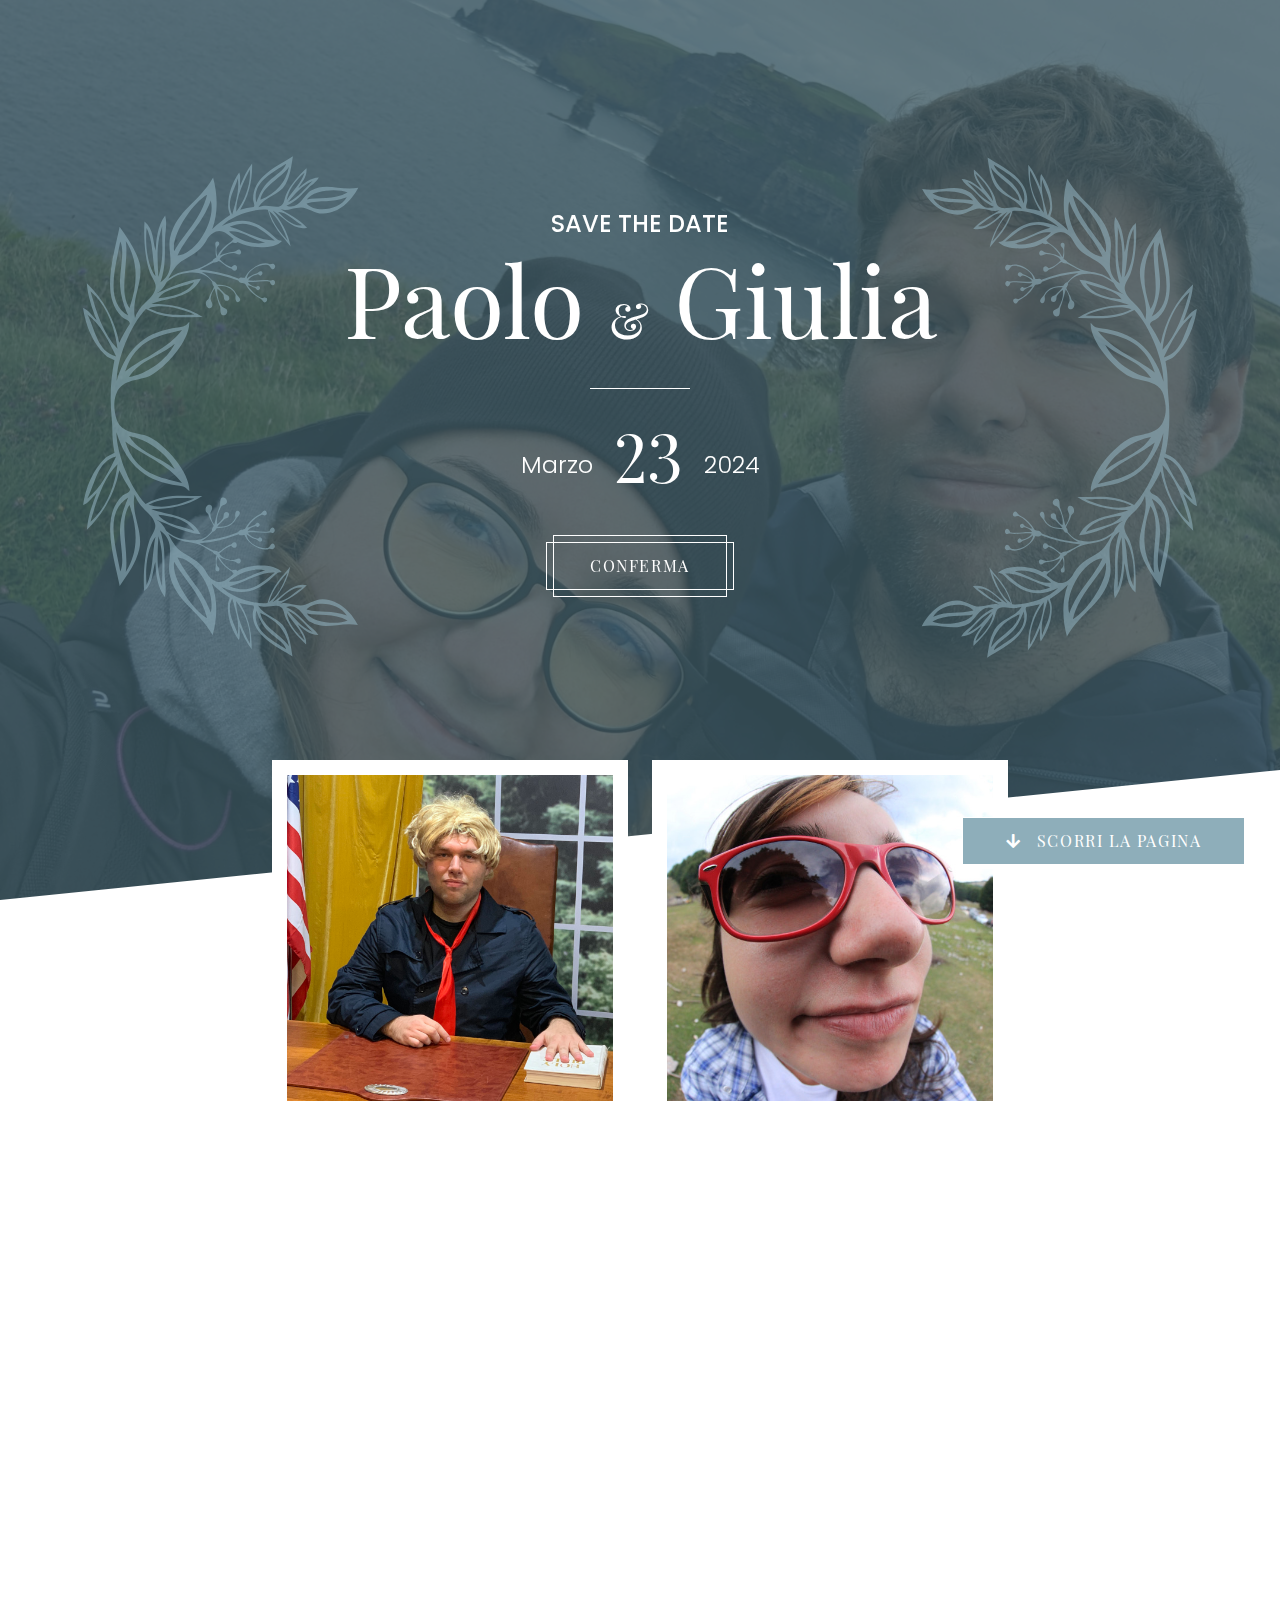
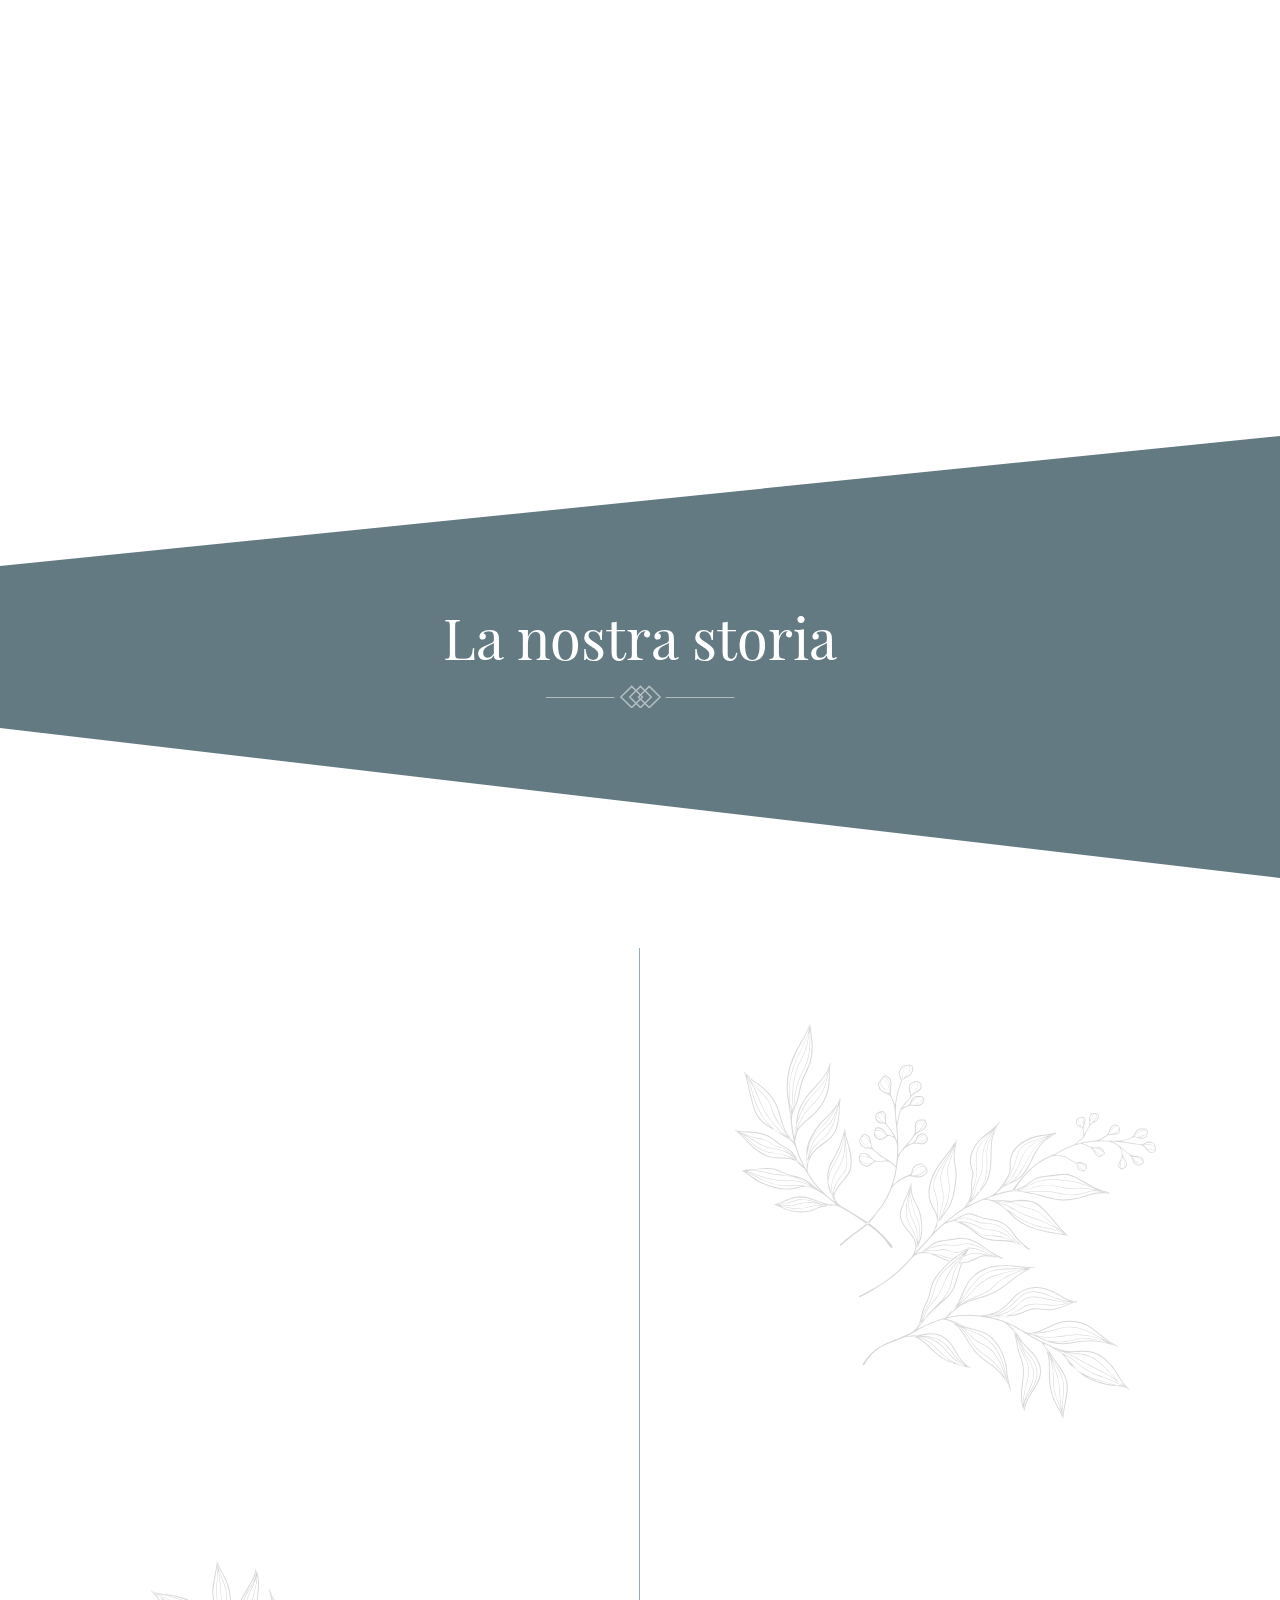
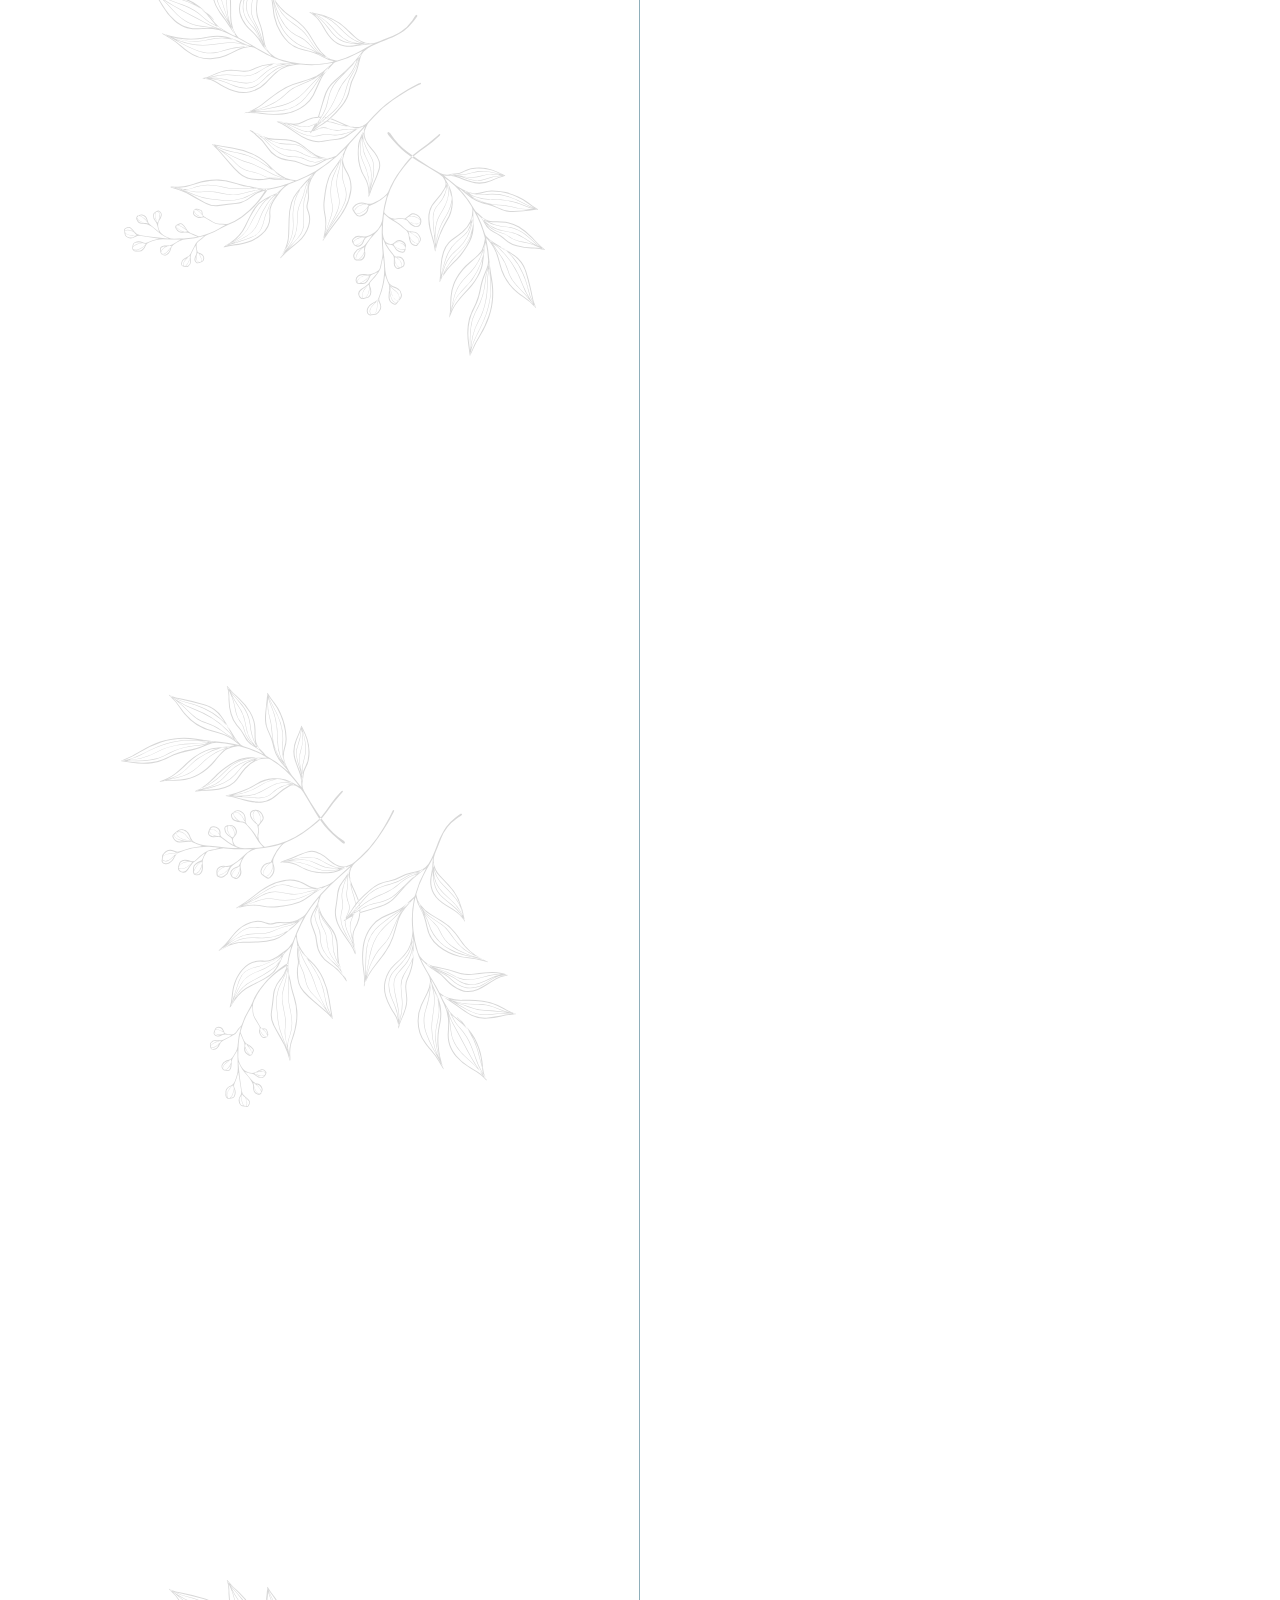
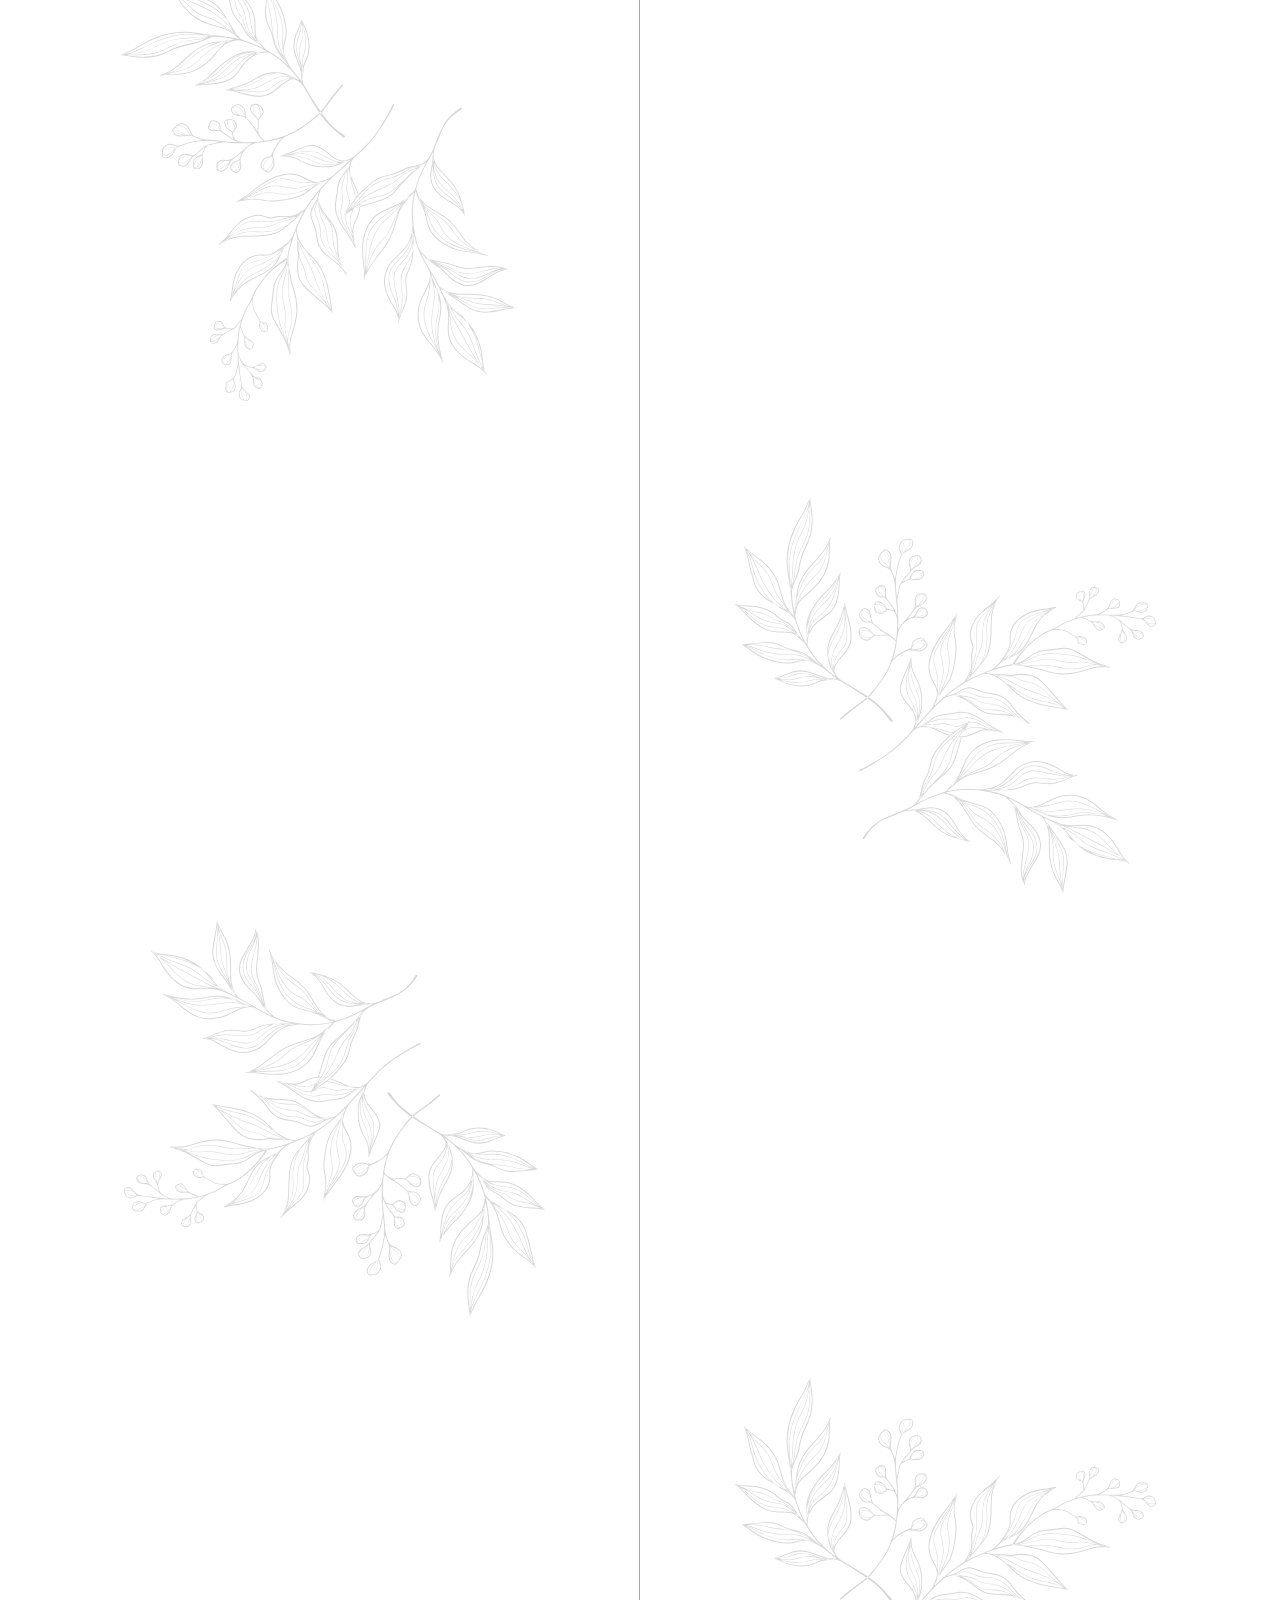
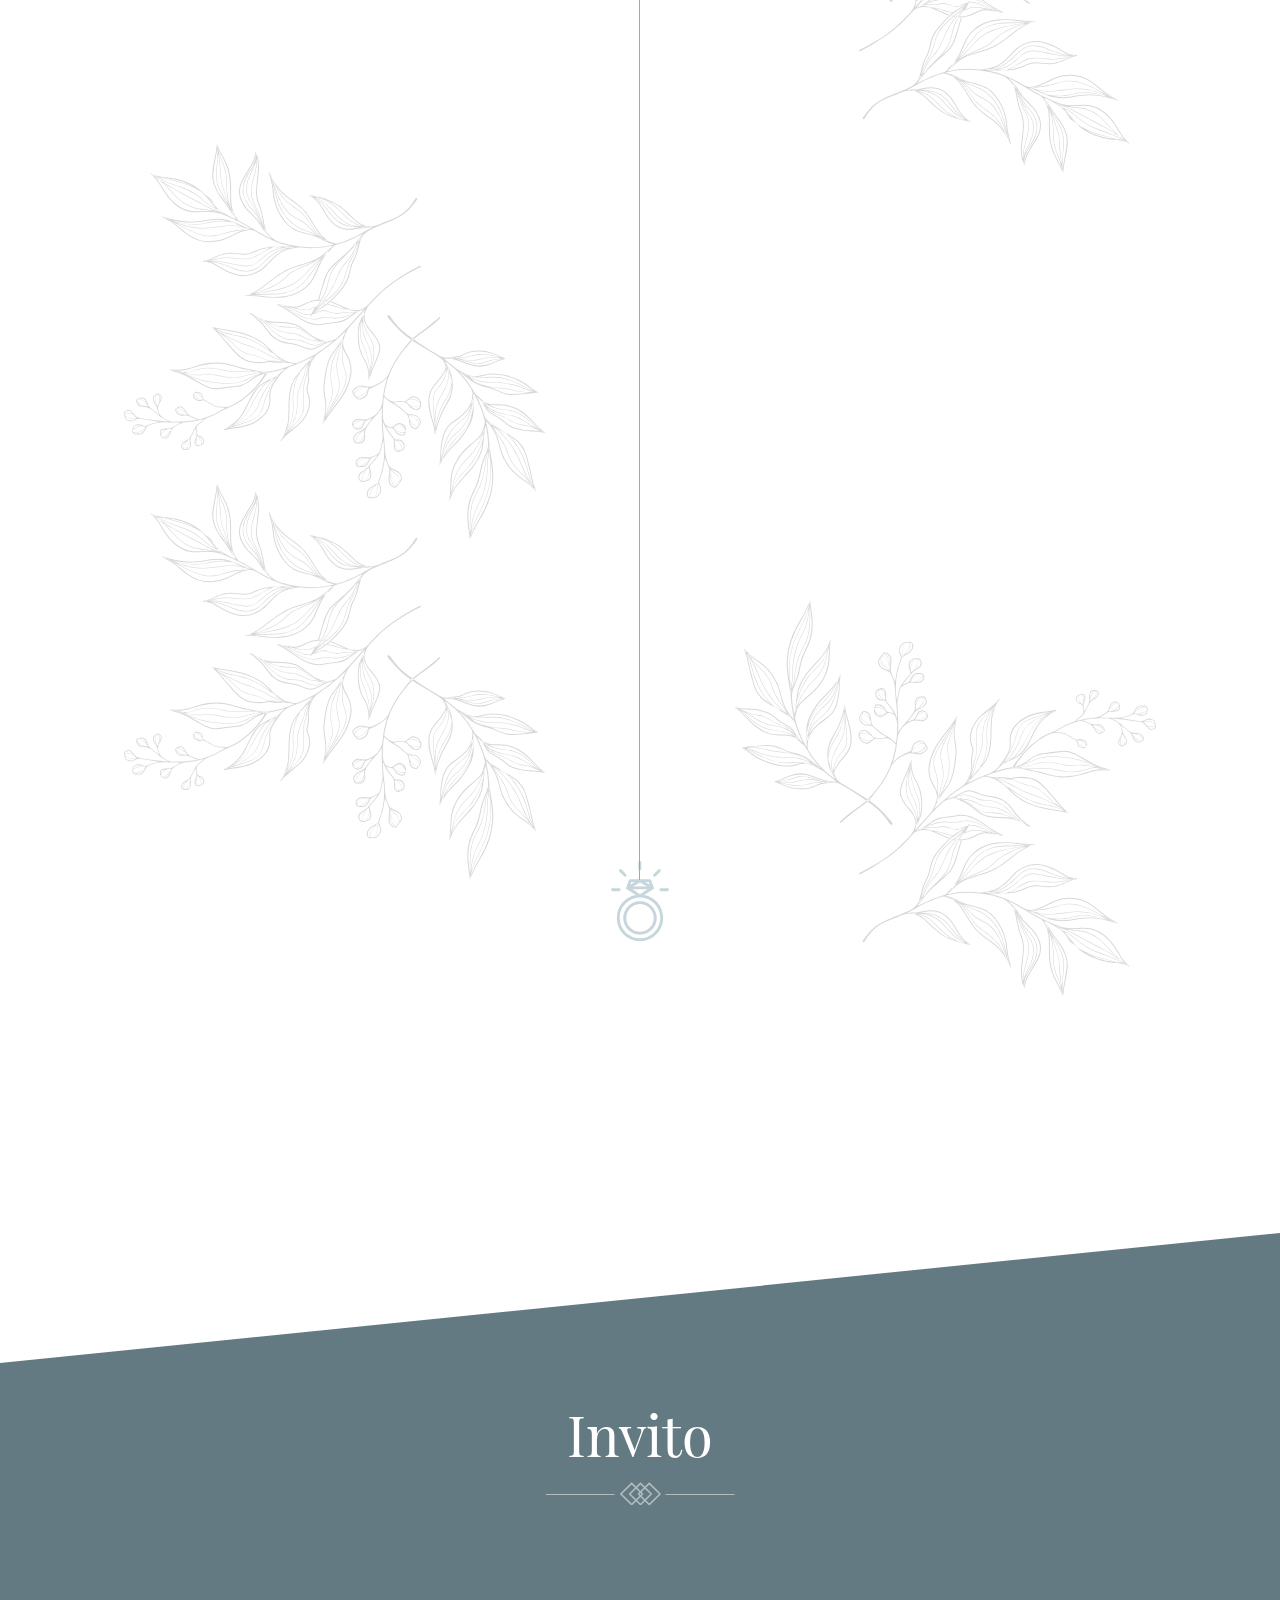
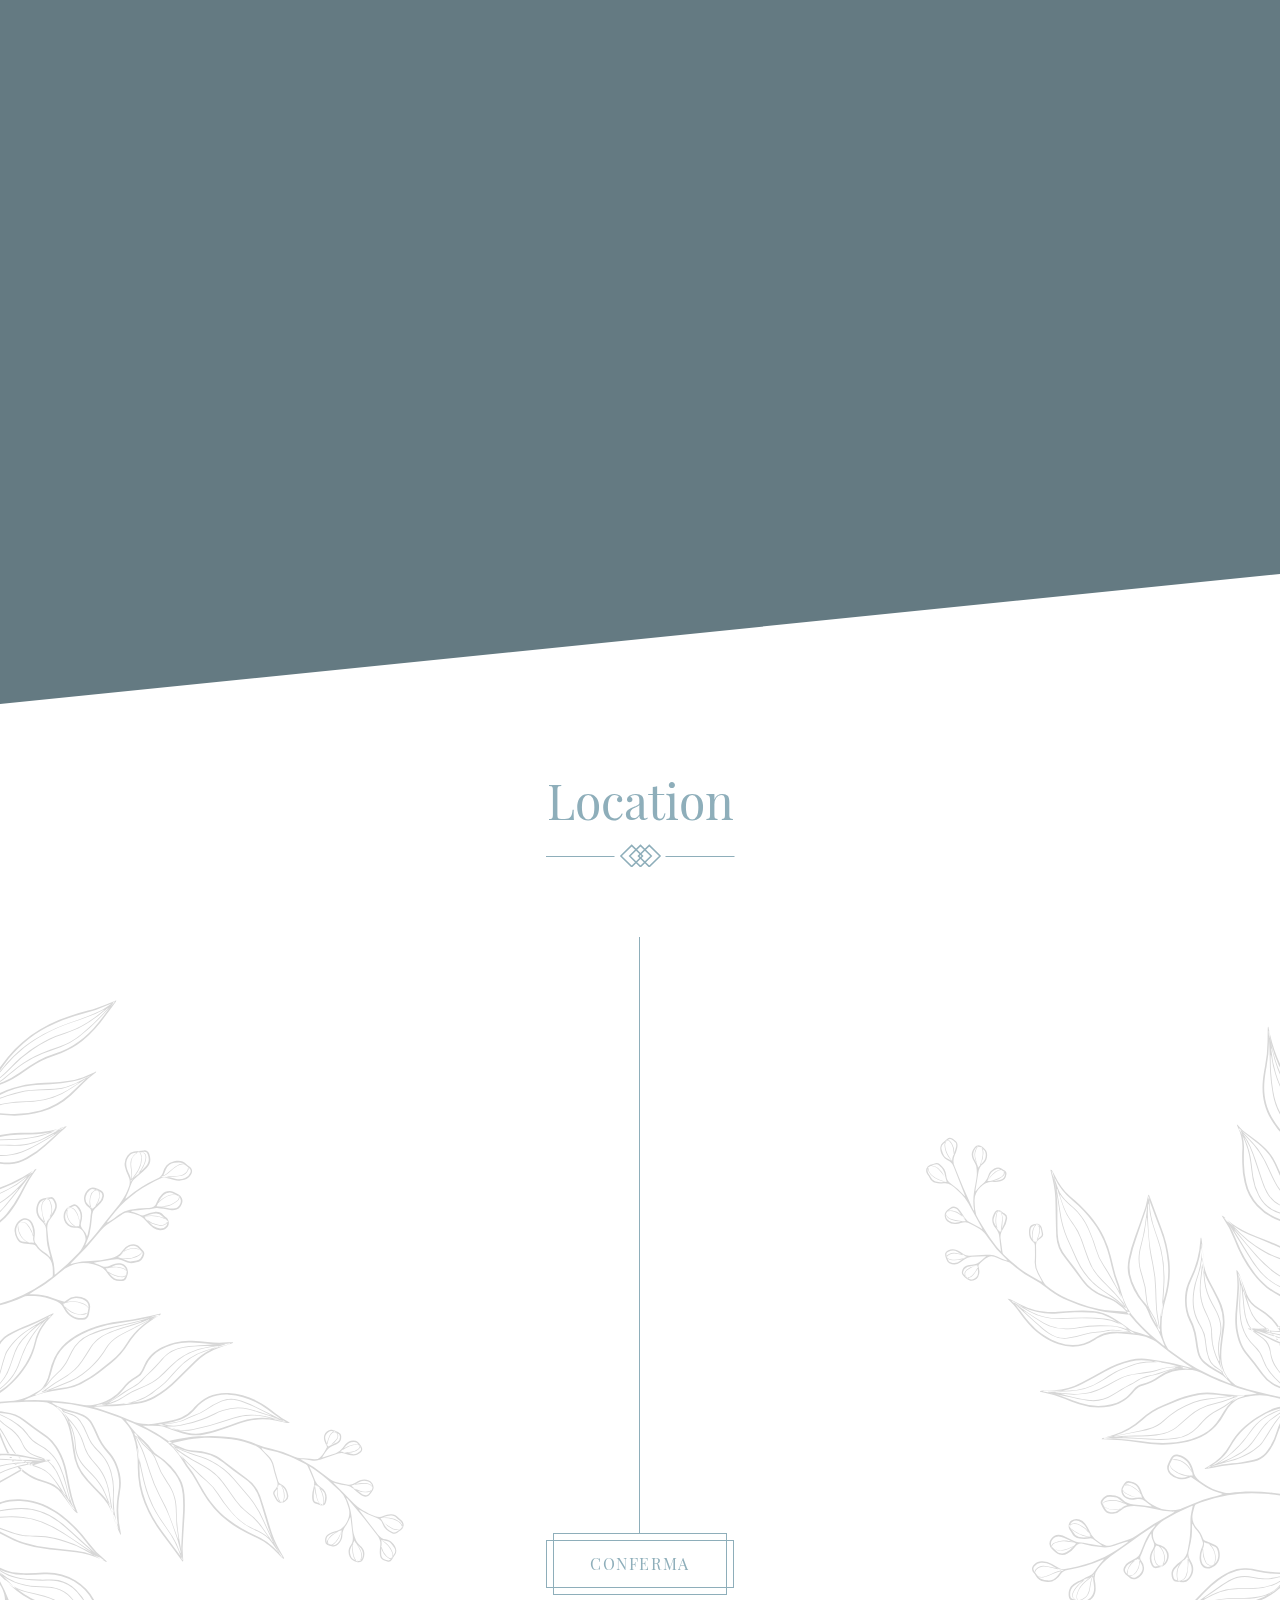
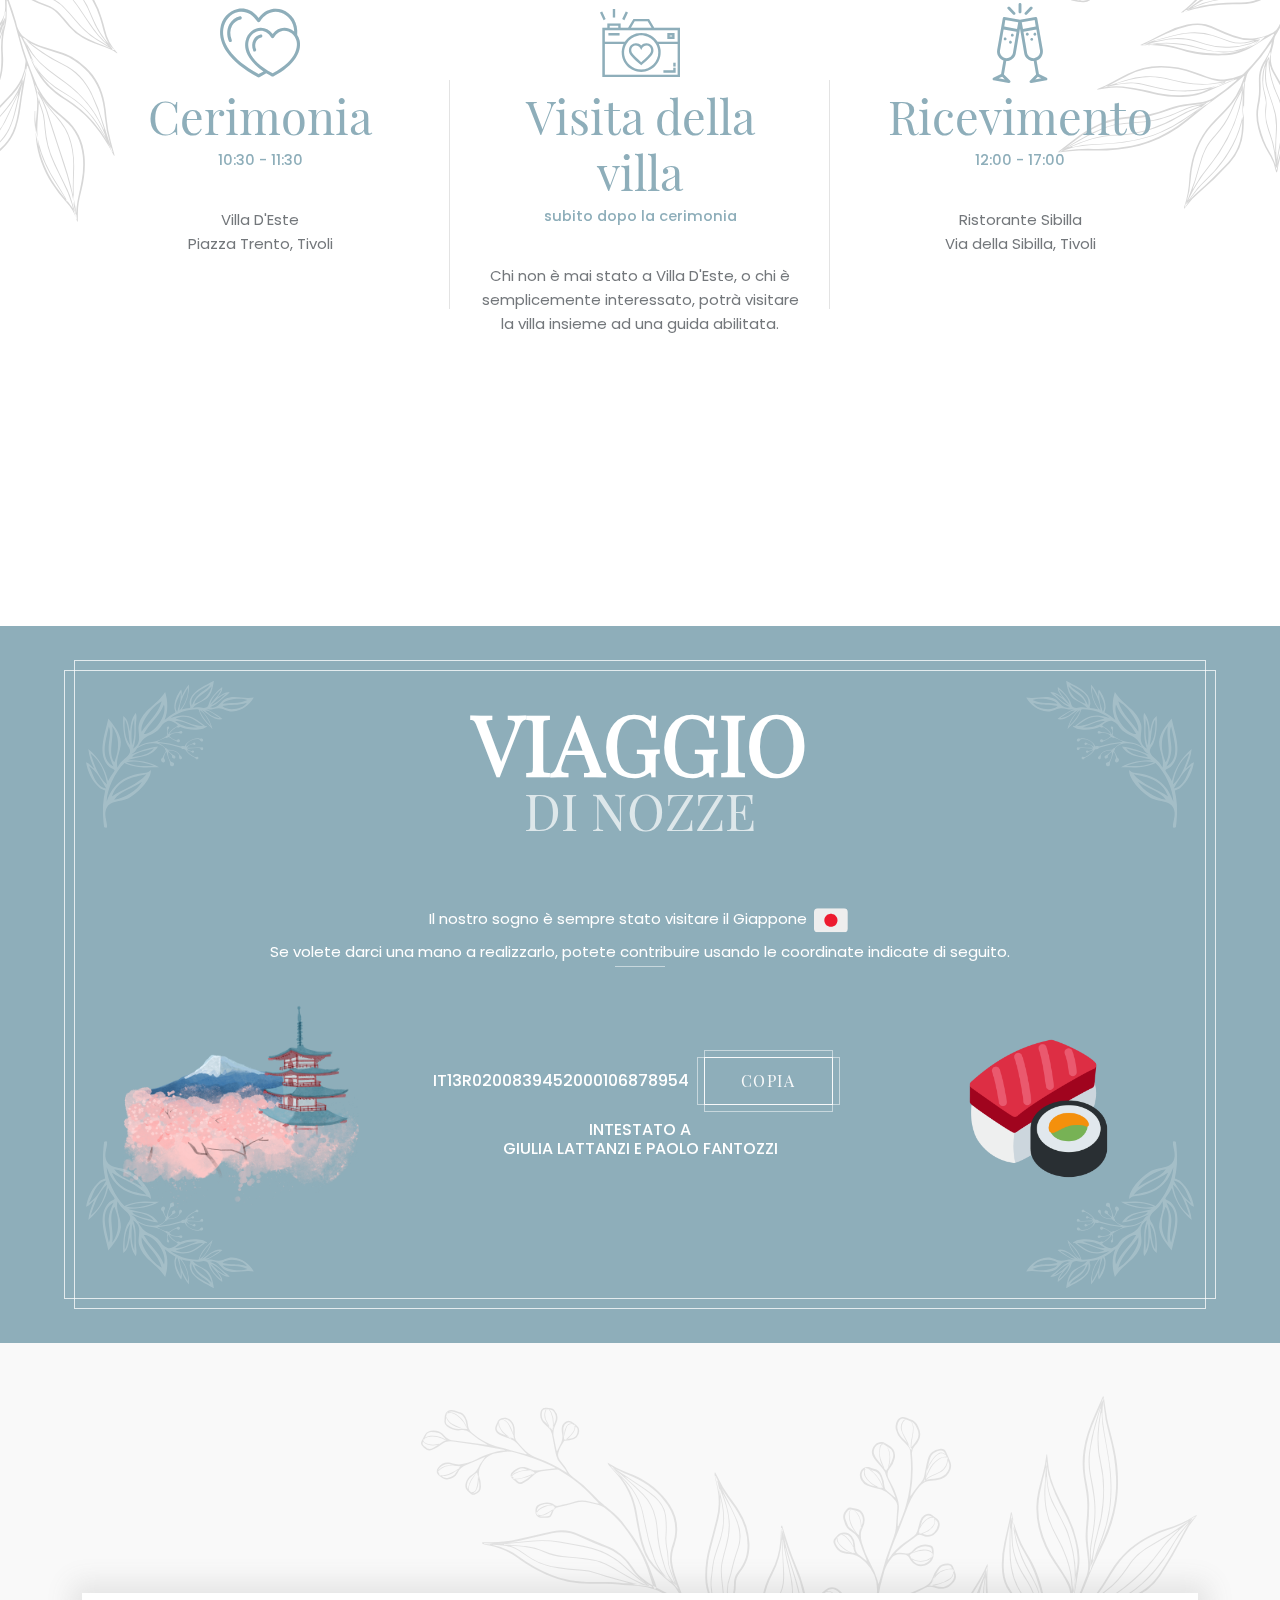
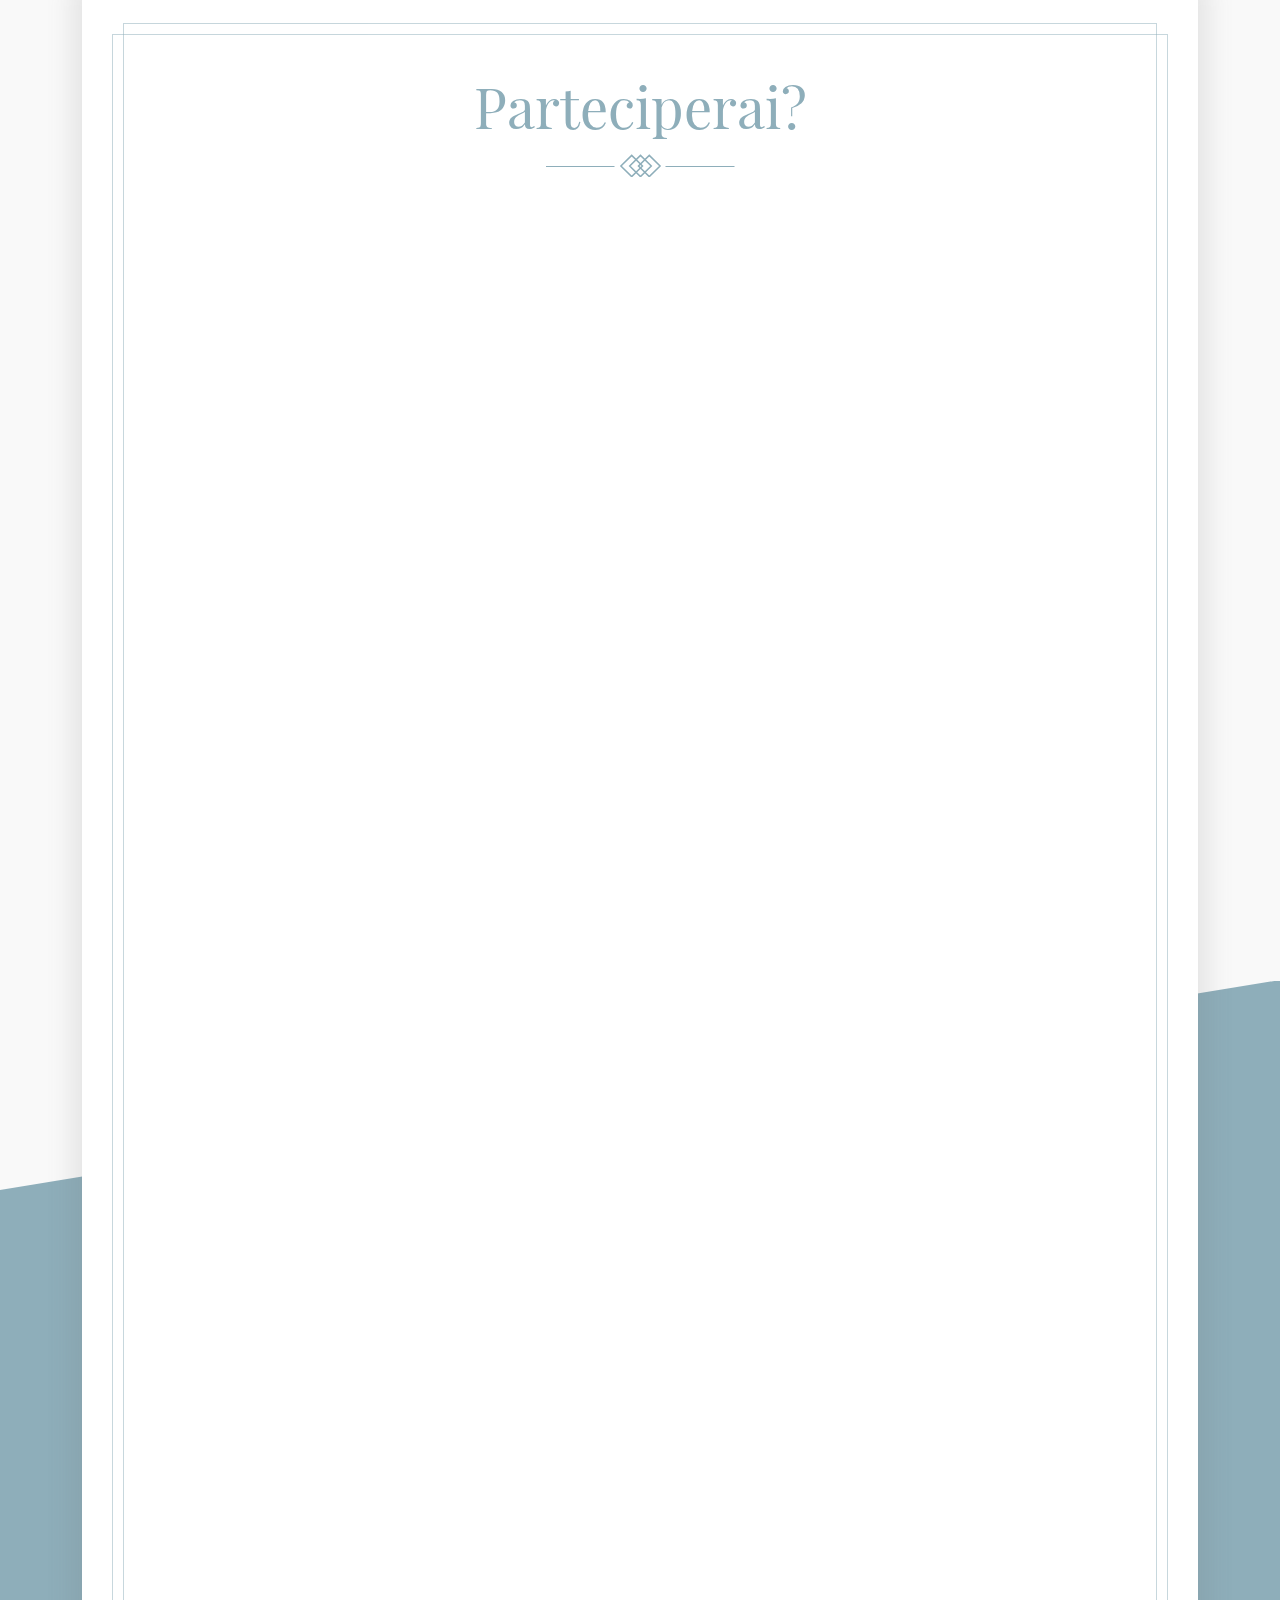
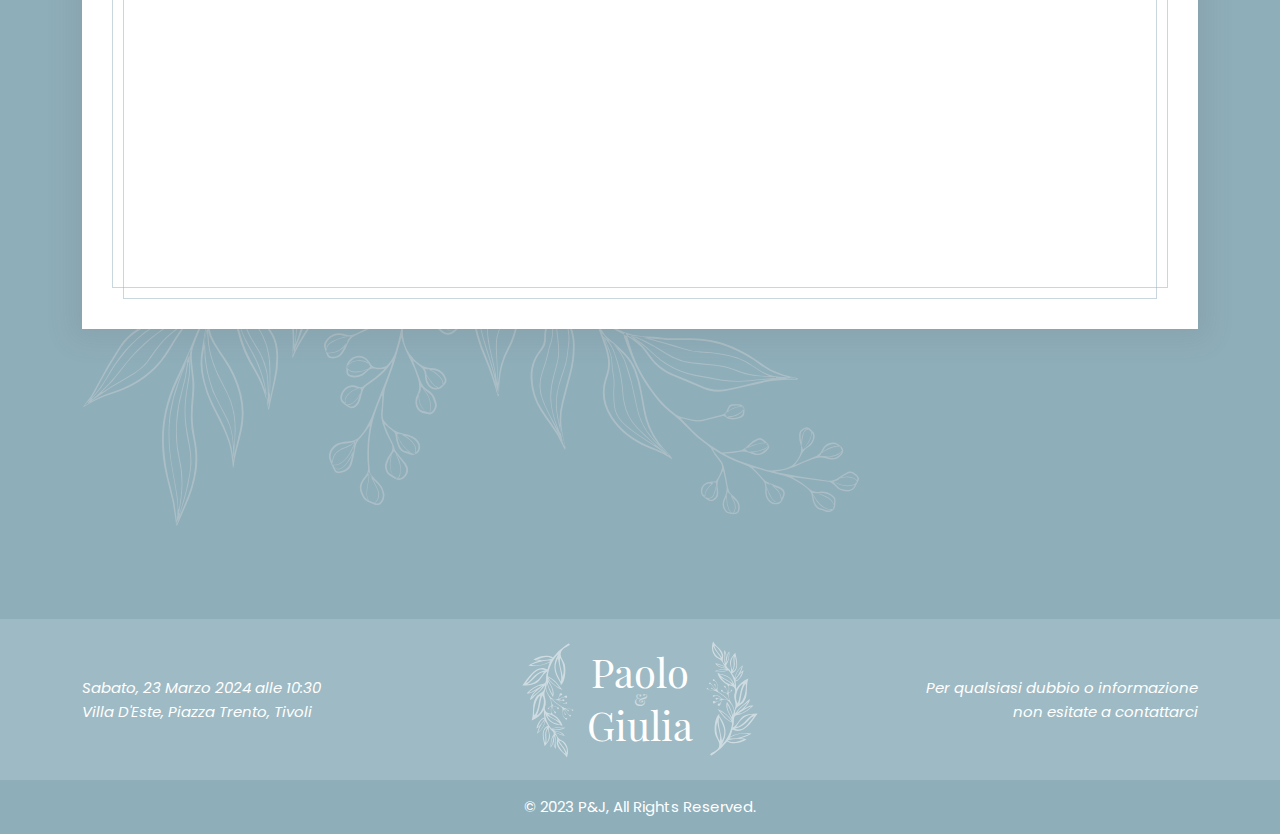
==== commit 4449c59b: "Scroll and markers" ====
--- a/index.html
+++ b/index.html
@@ -55,6 +55,33 @@
 
 		.visually-spaced {
 			padding-left: 1%;
+		}
+
+		.outboh {
+			color: var(--bs-white);
+			background-color: var(--bs-info);
+			border-color: var(--bs-info);
+		}
+
+		#btn-back-to-top {
+			position: fixed;
+			bottom: 20px;
+			right: 20px;
+			display: none;
+			z-index: 3;
+			color: var(--bs-white);
+			border-color: var(--bs-white);
+			background-color: #8eaeba;
+		}
+
+		#btn-scroll-down {
+			position: fixed;
+			bottom: 20px;
+			right: 20px;
+			z-index: 3;
+			color: var(--bs-white);
+			border-color: var(--bs-white);
+			background-color: #8eaeba;
 		}
 	</style>
 </head>
@@ -125,6 +152,14 @@
 			</div>
 		</section>
 		<!-- END HERO SECTION -->
+
+		<button type="button" class="btn btn-floating btn-lg" id="btn-back-to-top">
+			<i class="fas fa-arrow-up"></i>
+		</button>
+
+		<button type="button" class="btn btn-floating btn-lg" id="btn-scroll-down">
+			<i class="fas fa-arrow-down"></i> Scorri la pagina
+		</button>
 
 		<!-- BEGIN ABOUT US SECTION -->
 		<section id="about-us">
@@ -617,7 +652,7 @@
 													<button class="btn btn-primary text-light text-center"
 														onclick="copyContent()" id="copyButton">Copia</button> <br>
 												</div>
-												
+
 												<!-- <span>IT13</span><span class="visually-spaced">R020</span><span class="visually-spaced">0839</span><span class="visually-spaced">4520</span><span class="visually-spaced">0010</span><span class="visually-spaced">6878</span><span class="visually-spaced">954</span><br> -->
 												Intestato a<br>
 												Giulia Lattanzi e Paolo Fantozzi
@@ -679,7 +714,7 @@
 								style="display: flex; justify-content: center;">
 								<iframe
 									src="https://docs.google.com/forms/d/e/1FAIpQLScNwq9jqxHTDOaUtgki3c3QPWzrcj3SDD0FQYirt-MG2k3CYw/viewform?embedded=true"
-									width="640" height="1400" frameborder="0" marginheight="0" marginwidth="0"
+									width="640" height="1600" frameborder="0" marginheight="0" marginwidth="0"
 									style="position: relative; z-index: 1;">Caricamento…</iframe>
 							</div>
 
@@ -856,10 +891,40 @@
 				console.error('Failed to copy: ', err);
 			}
 		}
+
+		//Get the button
+		let scrollbuttonup = document.getElementById("btn-back-to-top");
+		let scrollbuttondown = document.getElementById("btn-scroll-down");
+
+		// When the user scrolls down 20px from the top of the document, show the button
+		window.onscroll = function () {
+			scrollFunction();
+		};
+
+		function scrollFunction() {
+			if (
+				document.body.scrollTop > 20 ||
+				document.documentElement.scrollTop > 20
+			) {
+				scrollbuttonup.style.display = "block";
+				scrollbuttondown.style.display = "none";
+			} else {
+				scrollbuttonup.style.display = "none";
+				scrollbuttondown.style.display = "block";
+			}
+		}
+
+		function backToTop() {
+			document.body.scrollTop = 0;
+			document.documentElement.scrollTop = 0;
+		}
+
+		// When the user clicks on the button, scroll to the top of the document
+		scrollbuttonup.addEventListener("click", backToTop);
 	</script>
 
 
 
 </body>
 
-</html>+</html>
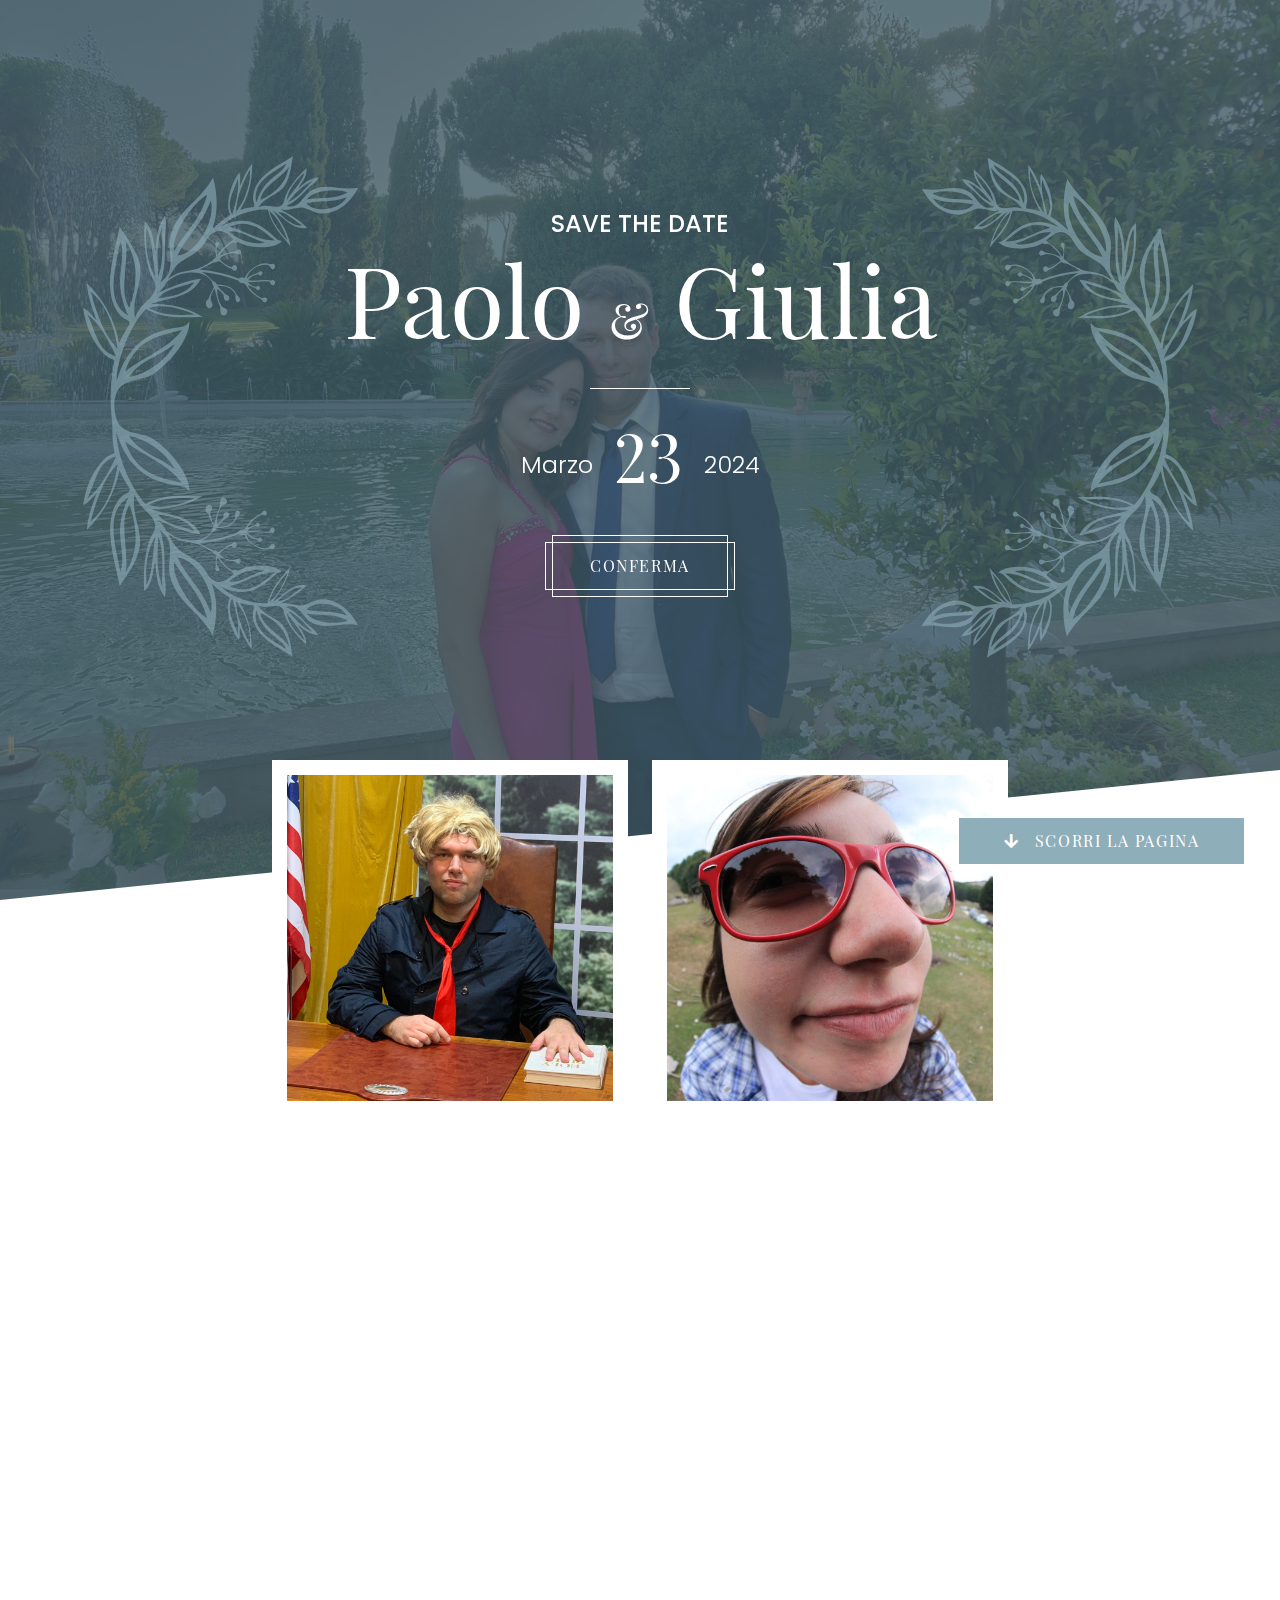
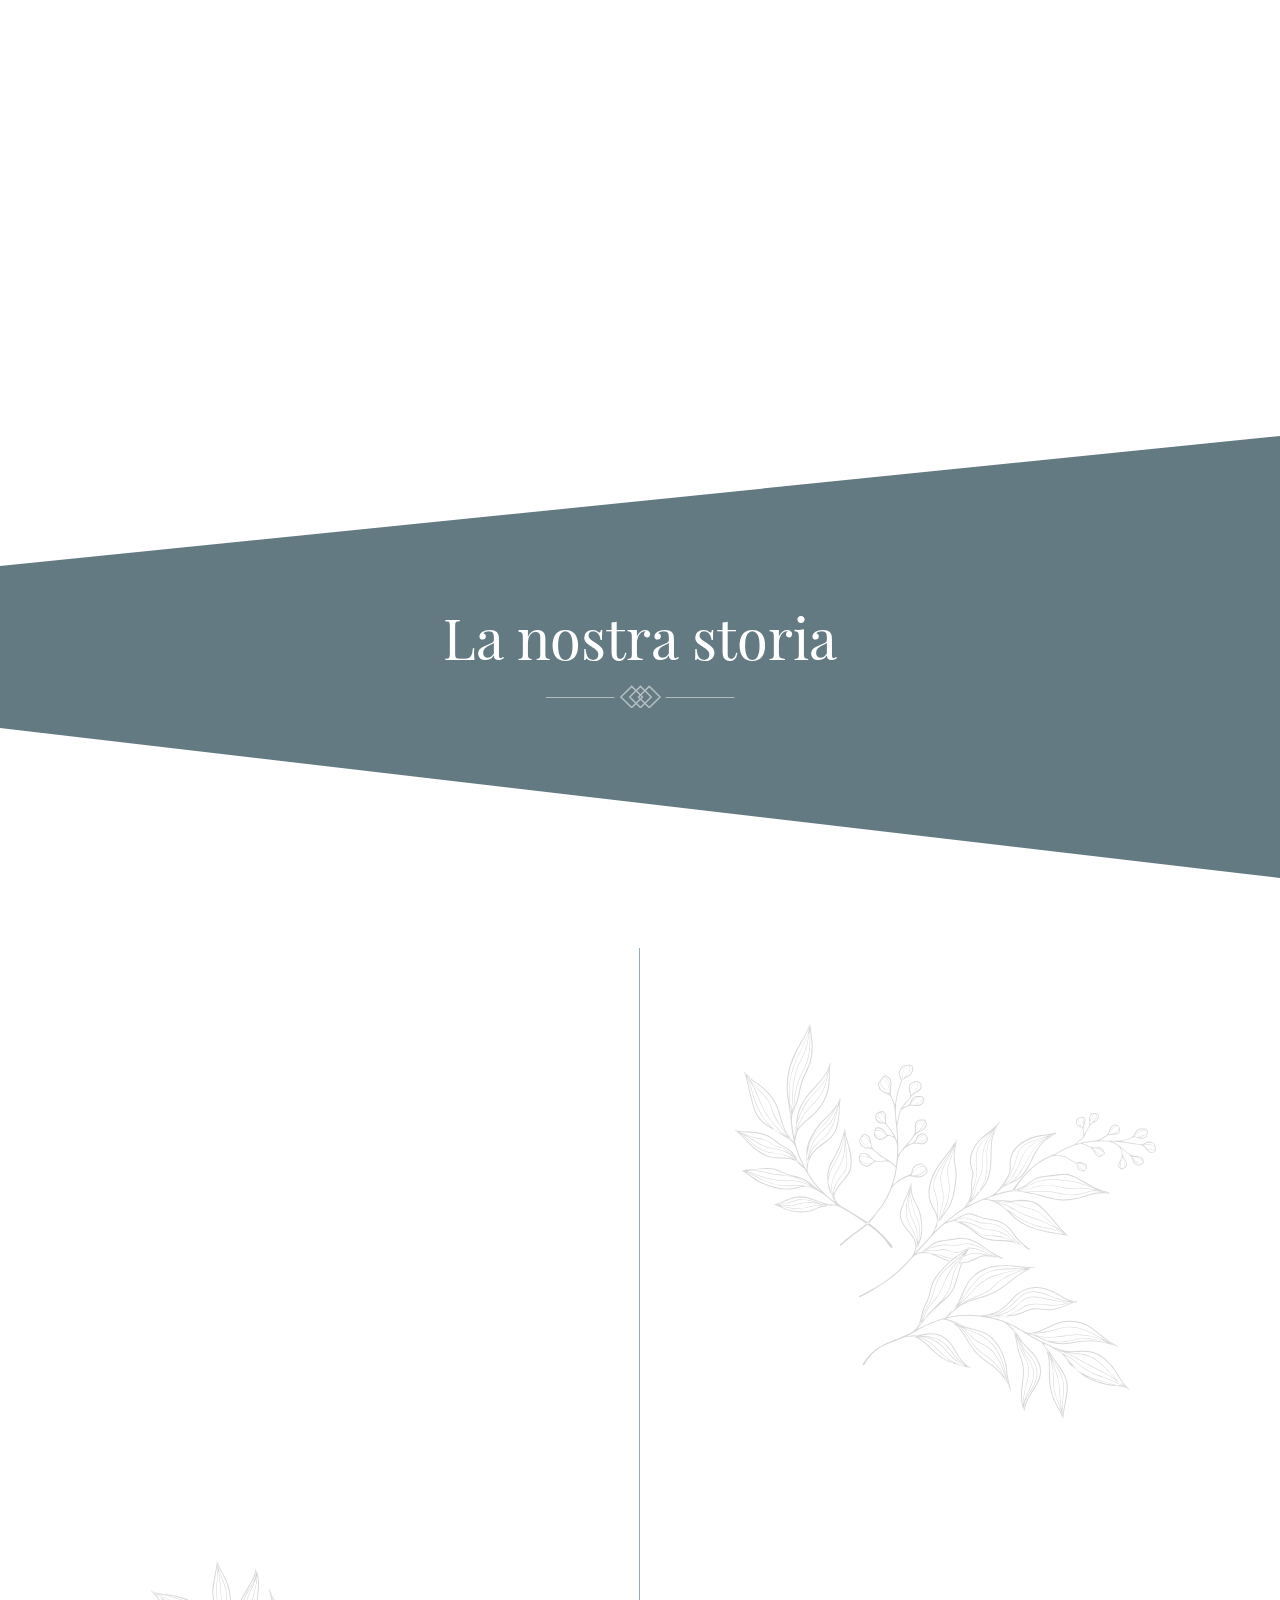
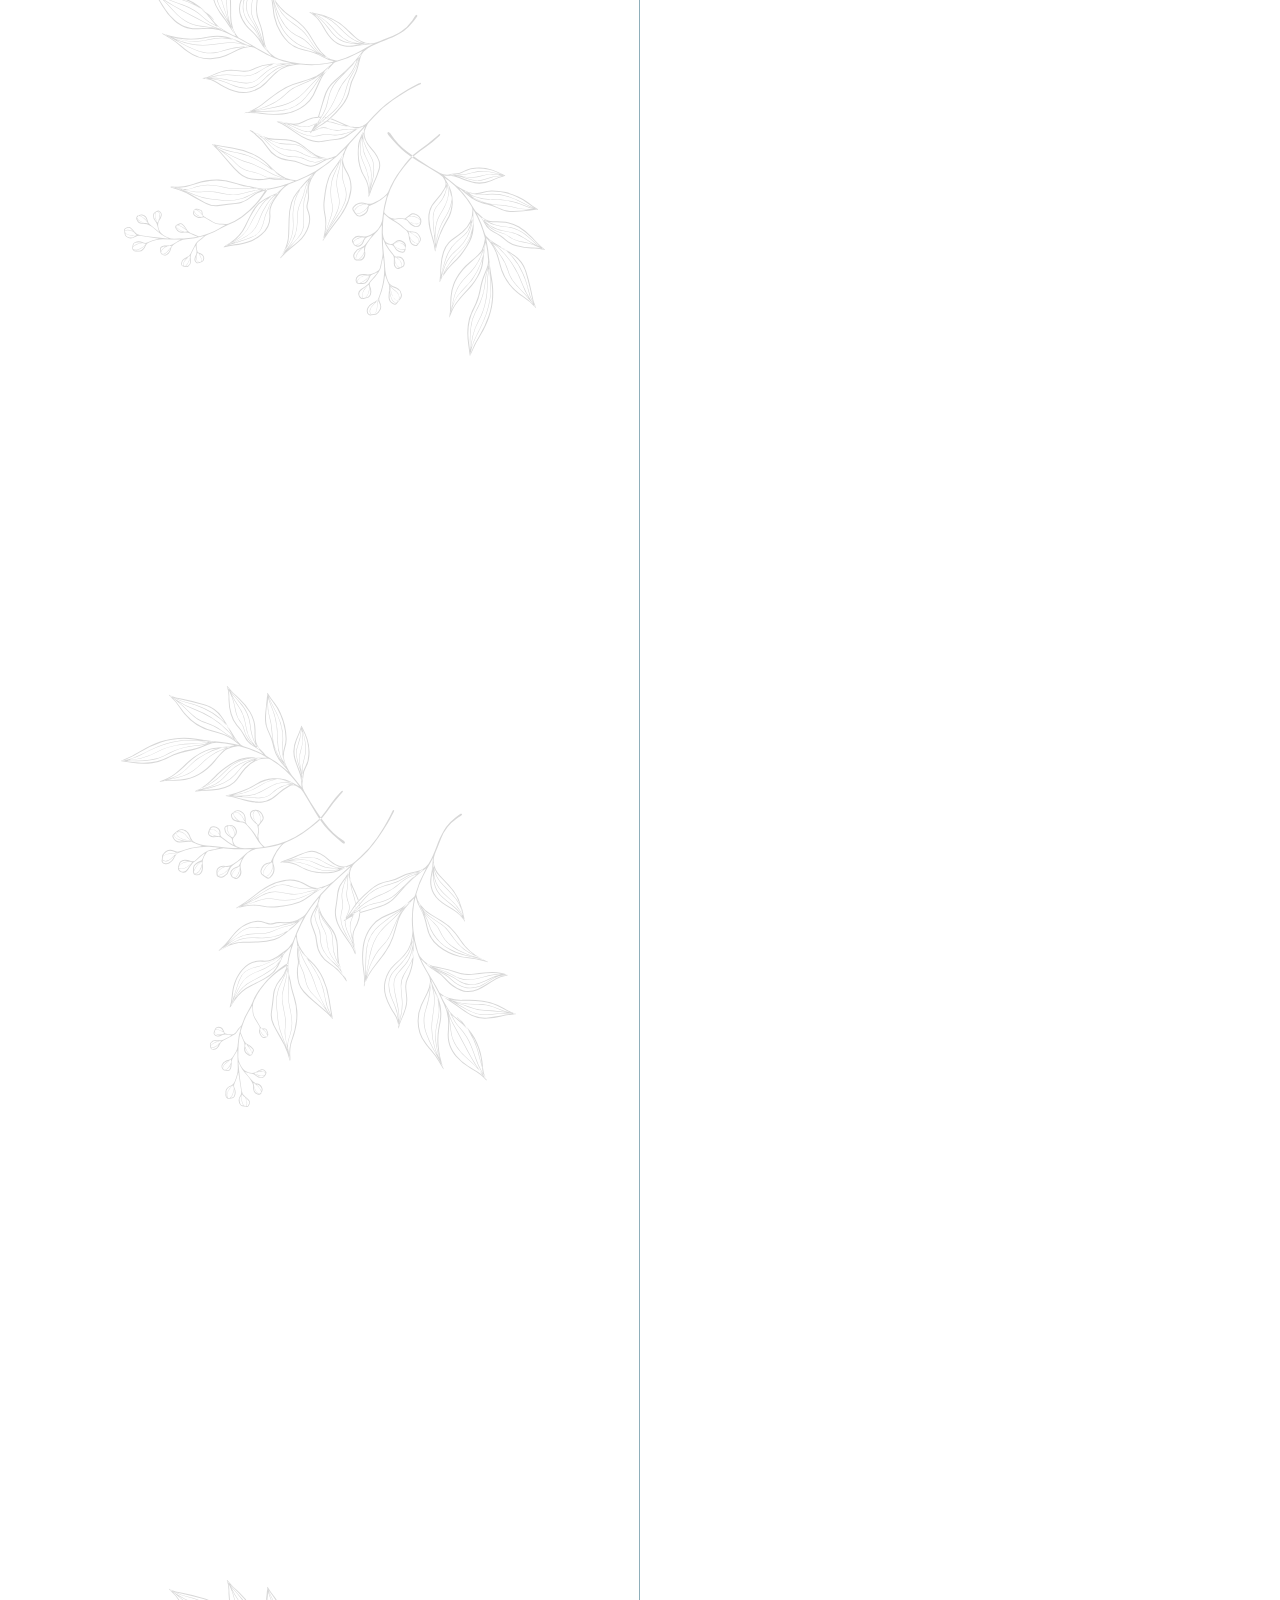
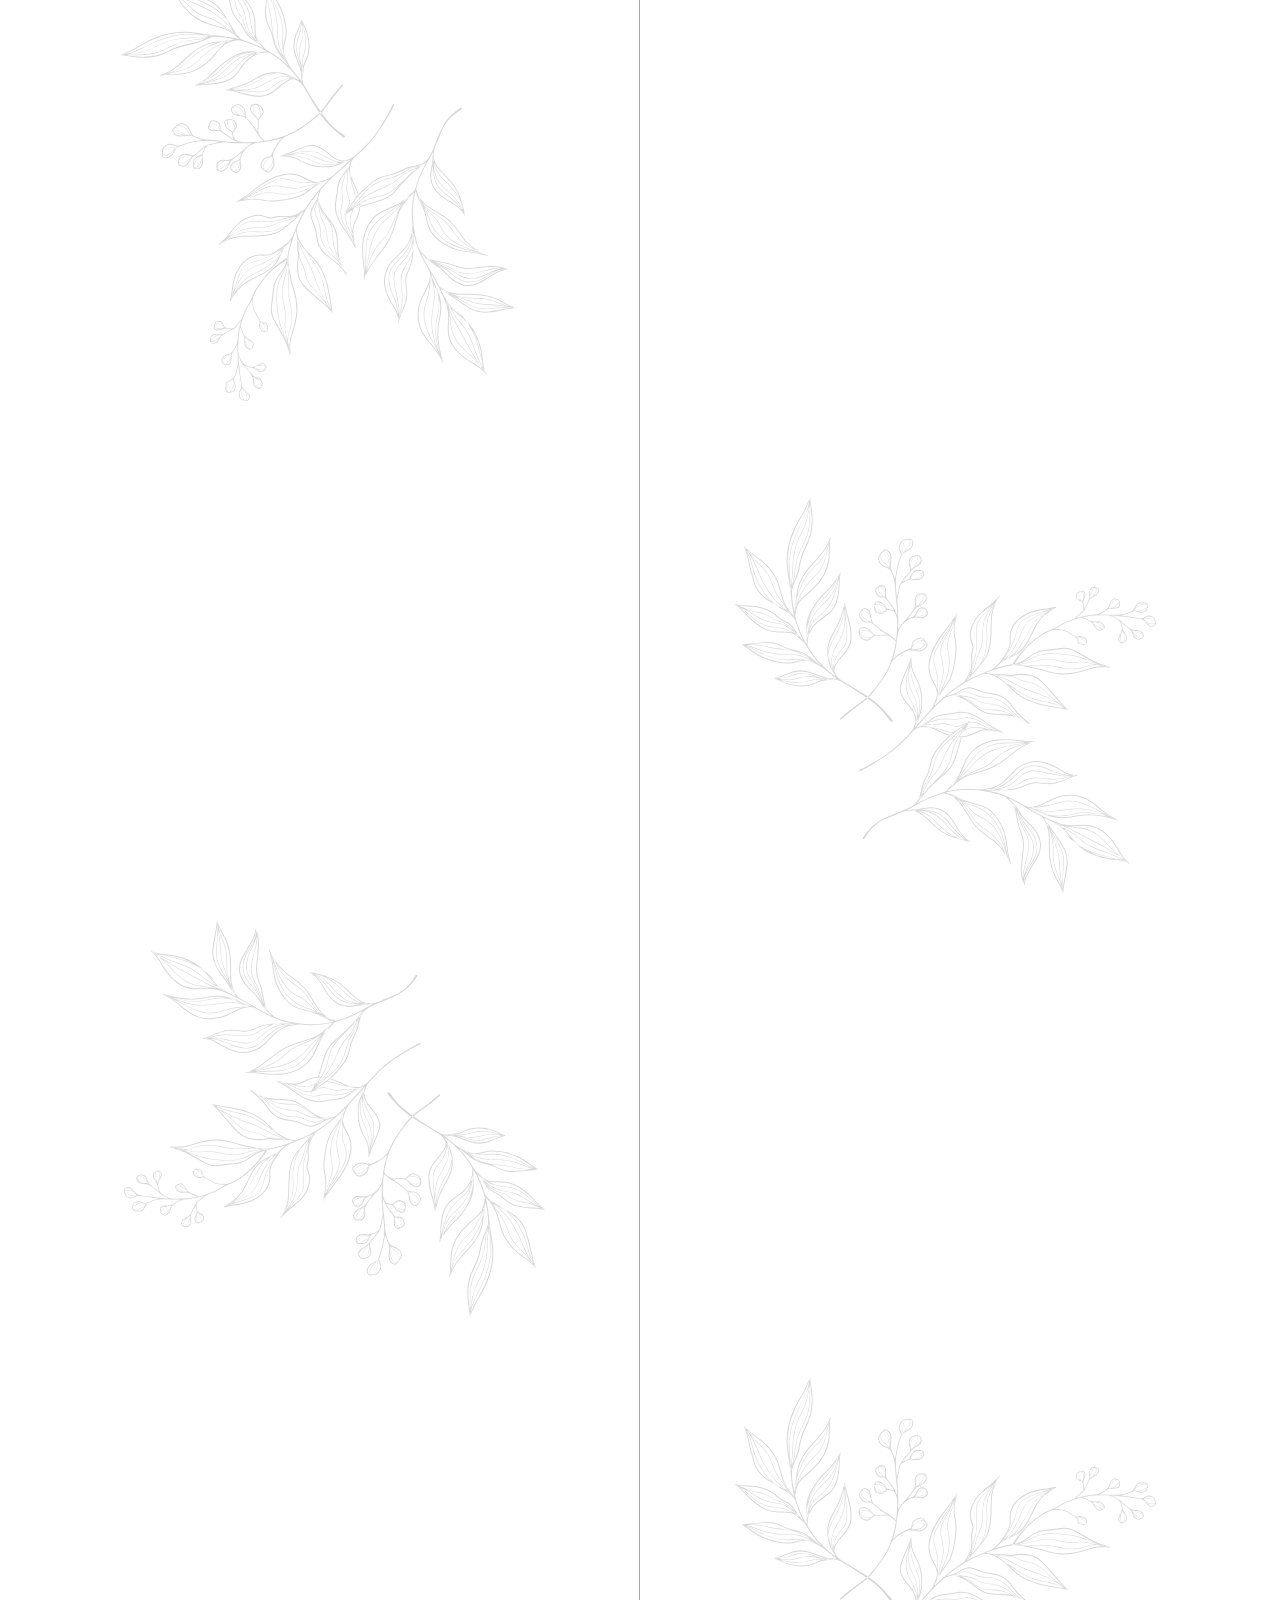
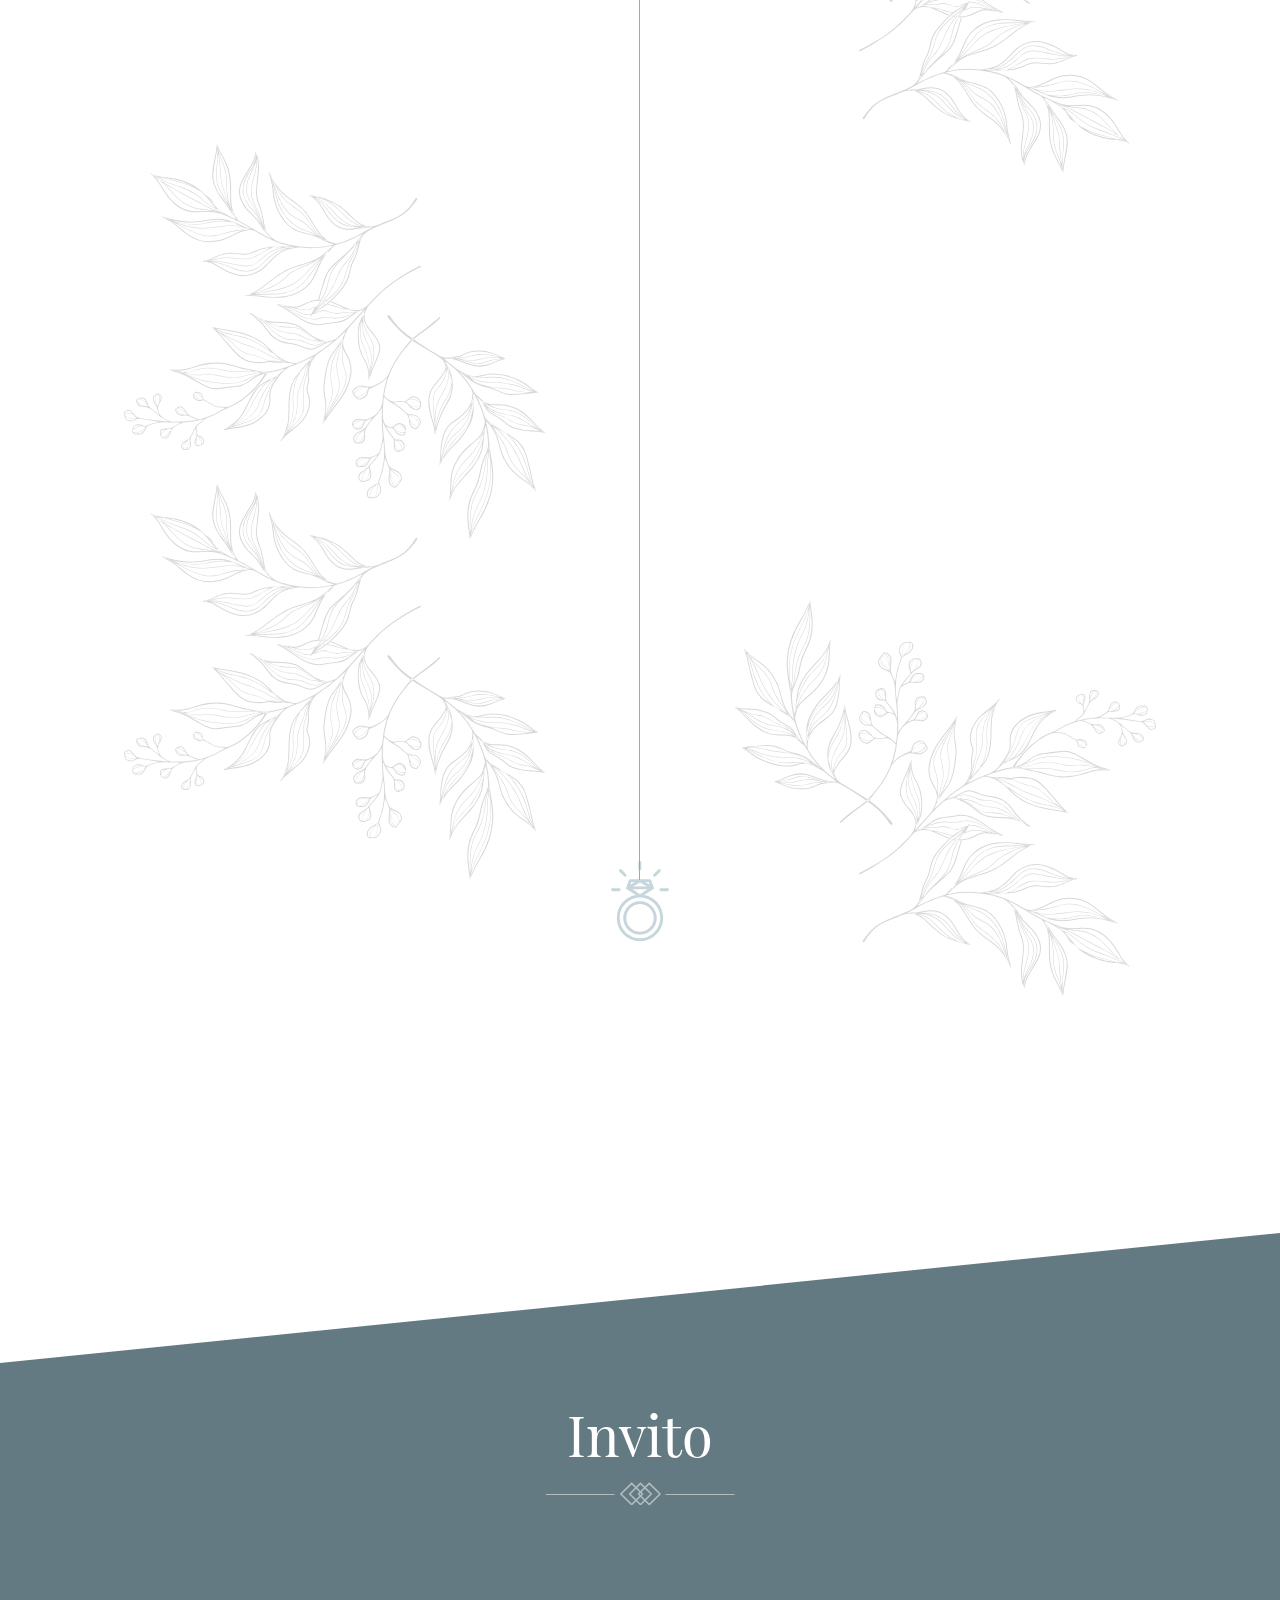
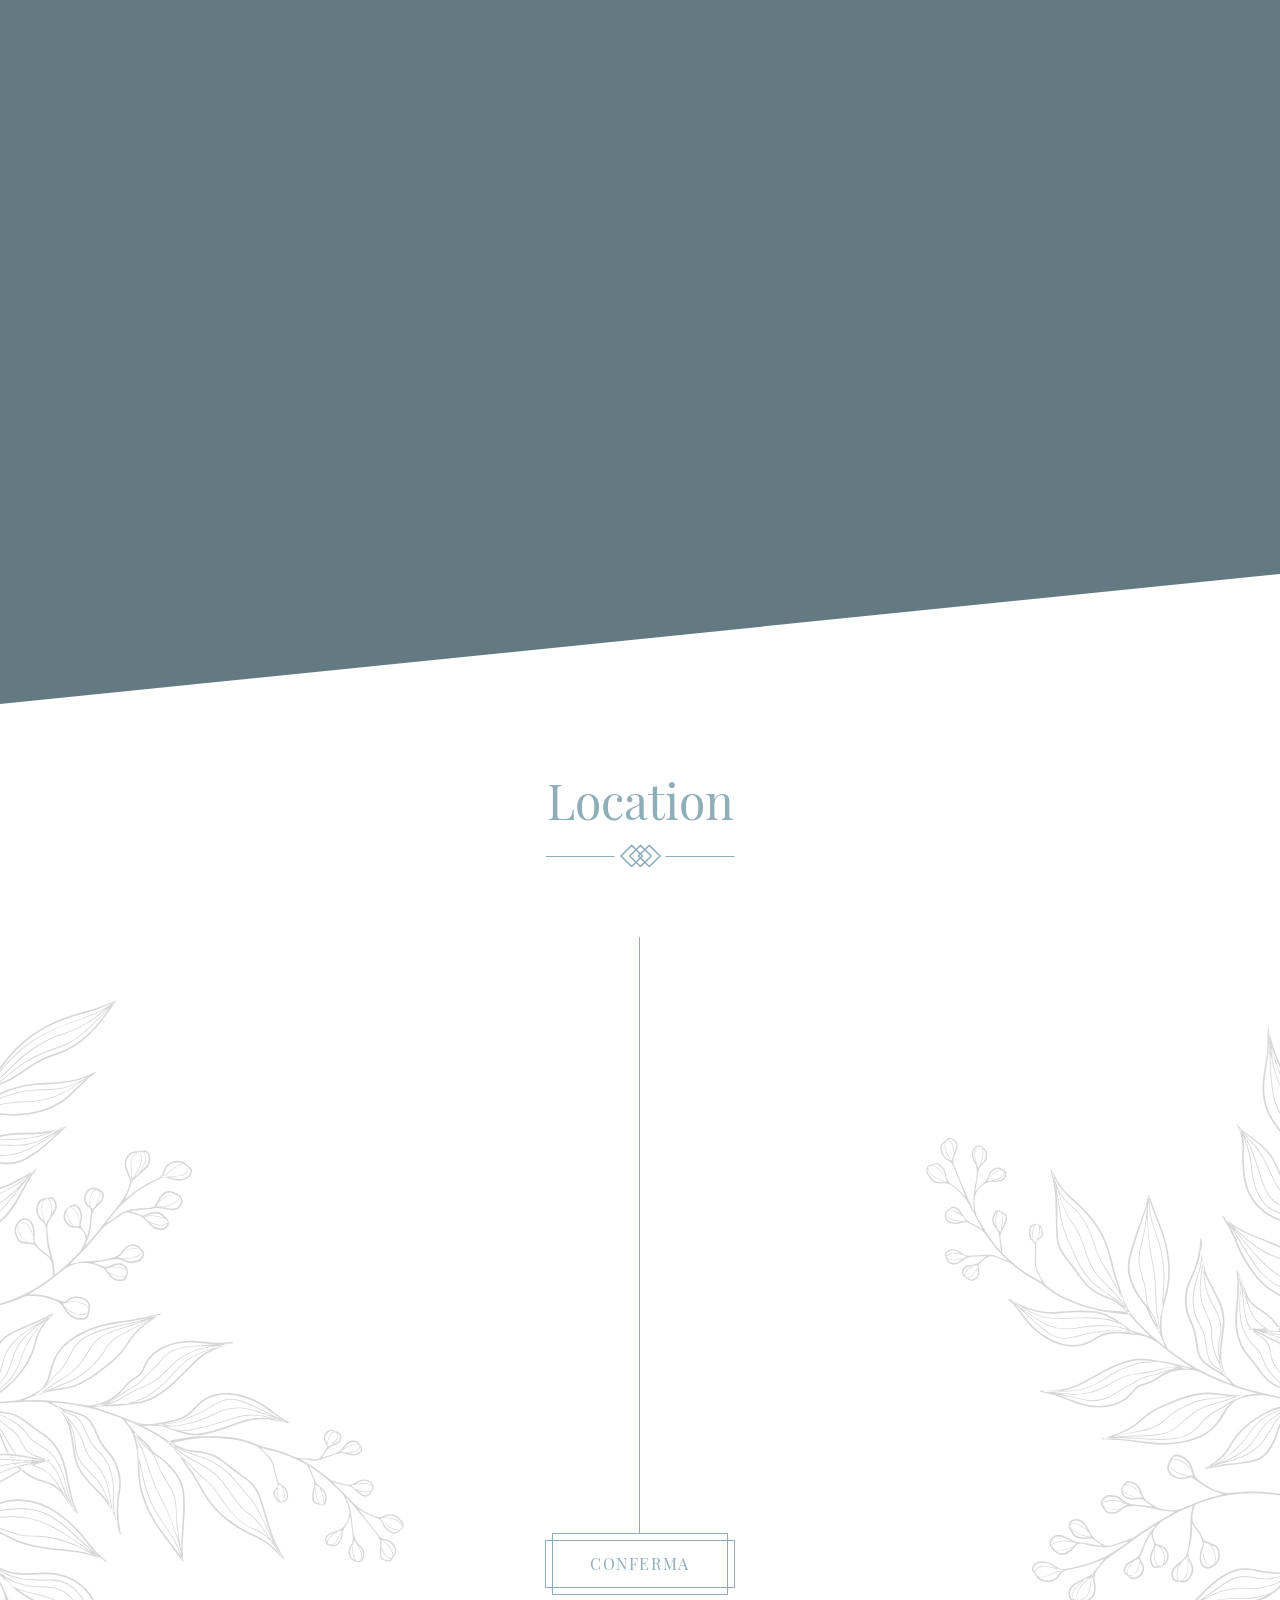
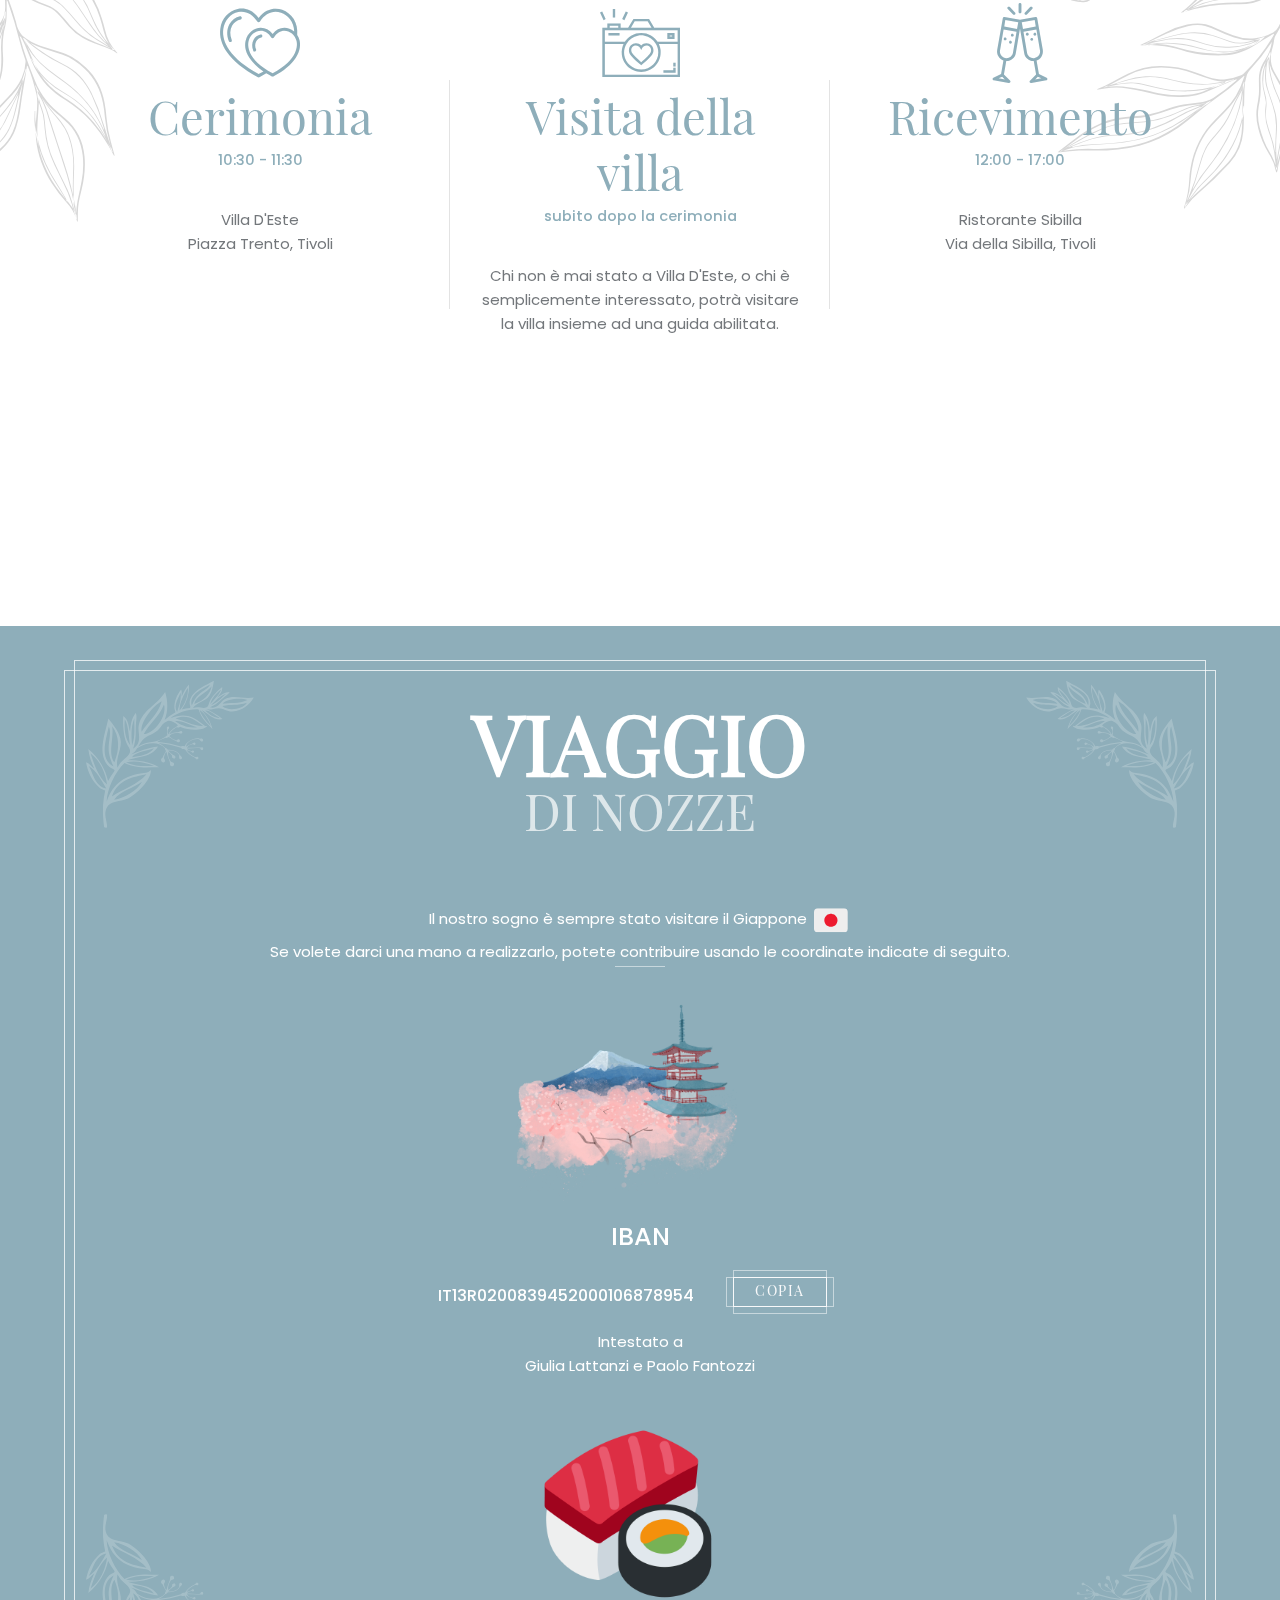
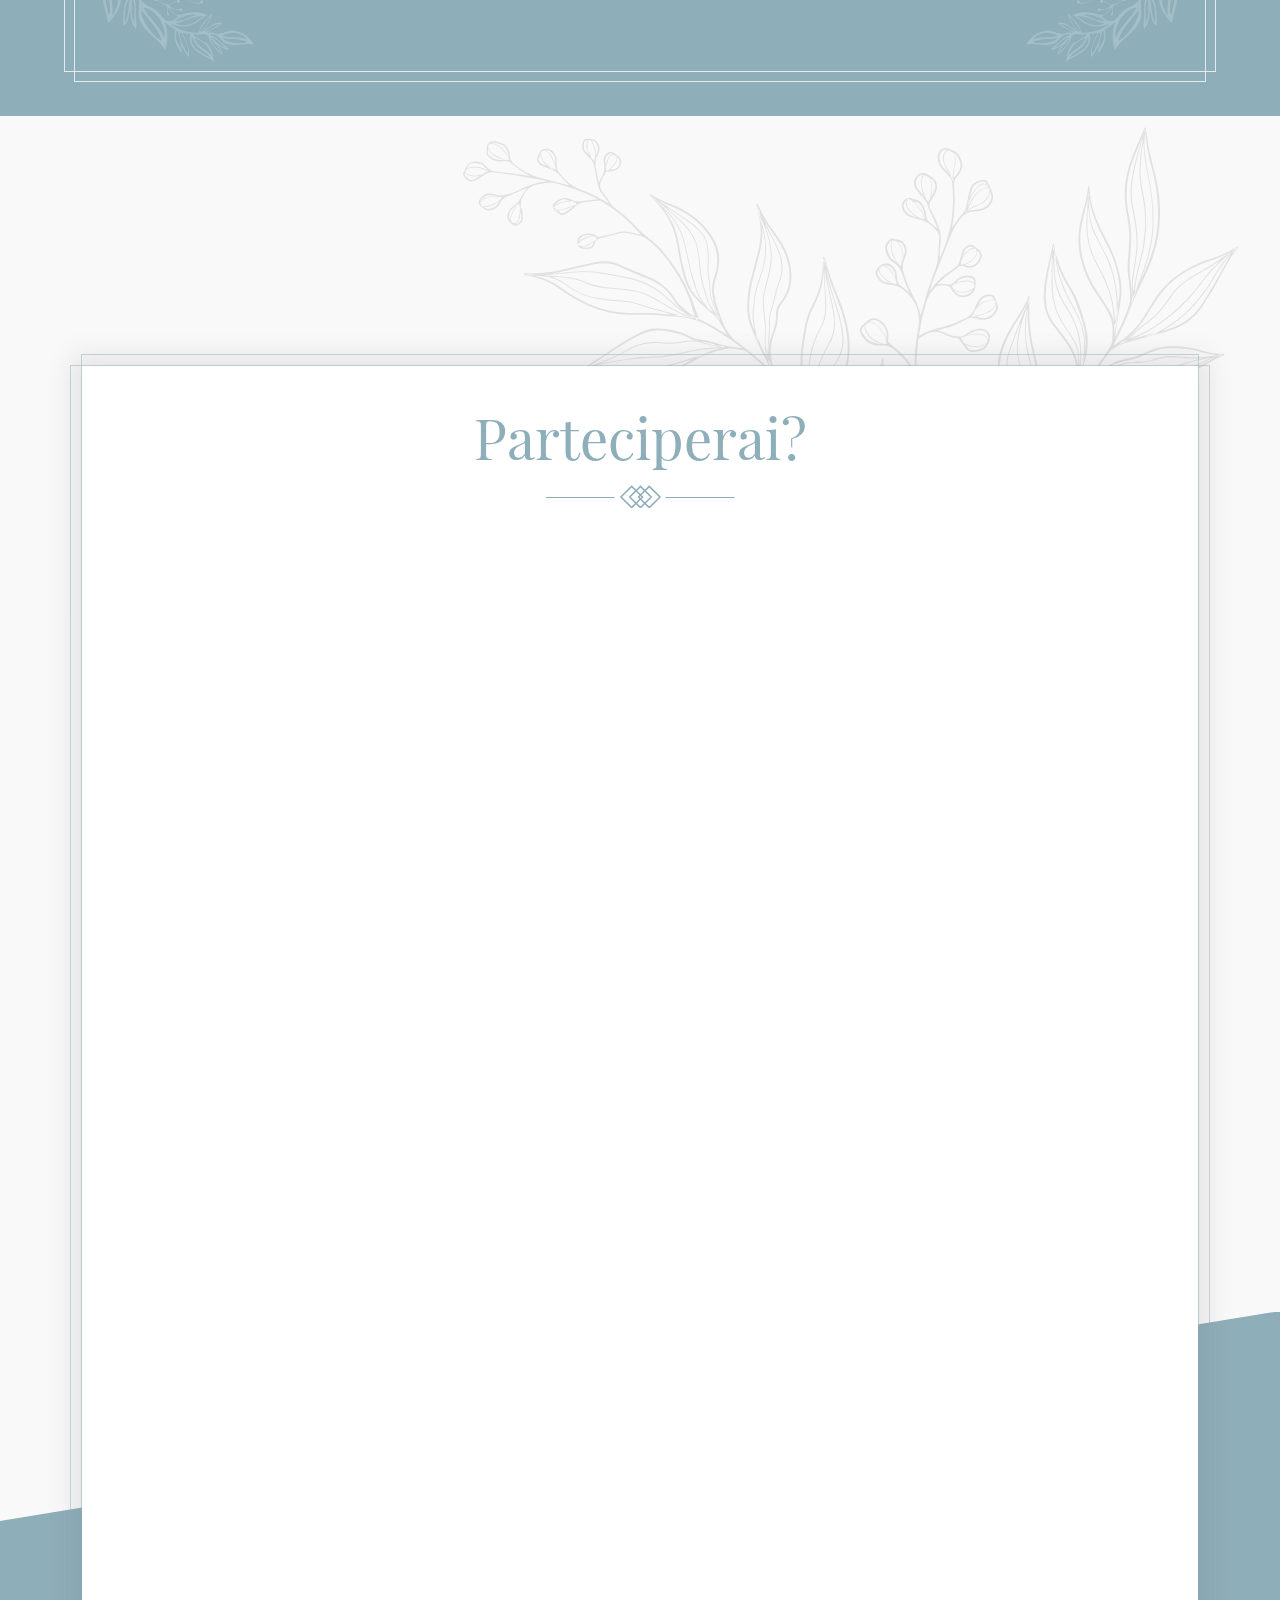
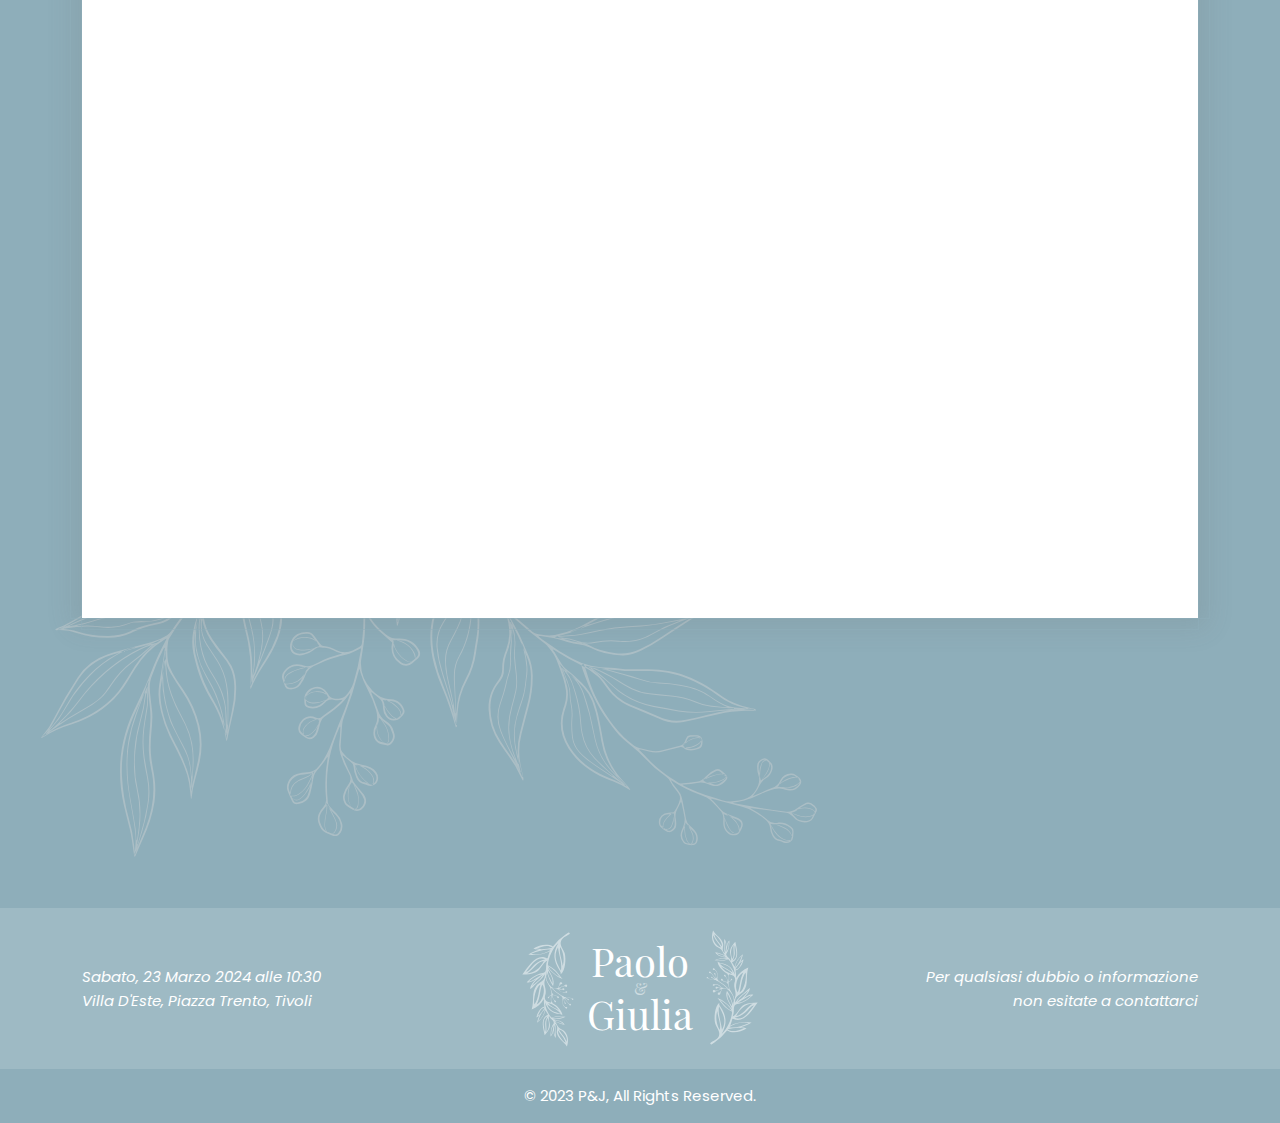
==== commit 5c511780: "Update index.html" ====
--- a/index.html
+++ b/index.html
@@ -642,25 +642,34 @@
 
 								<li>
 									<div class="row">
-										<div class="col-md-3 col-xl-3 my-auto"><img class="img-fluid"
-												src="images/fuji_sakura.png"></div>
-										<div class="col-md-6 col-xl-6 text-center my-auto"
-											style="position: relative; z-index: 1;">
-											<h4 style="position: relative; z-index: 2;">
-												<div class="d-flex justify-content-center align-items-center">
-													<div id="myText" >IT13R0200839452000106878954</div>
-													<button class="btn btn-primary text-light text-center"
-														onclick="copyContent()" id="copyButton">Copia</button> <br>
+										<div class="row justify-content-center align-items-center">
+											<img class="img-fluid" style="width: 250px;"
+												src="images/fuji_sakura.png">
+										</div>
+										<div class="col-12 mt-2">
+											<h3>IBAN</h3>
+
+											<div class="row justify-content-center align-items-center">
+												<div class="col-auto">
+													<h4 id="myText">IT13R0200839452000106878954</h4>
 												</div>
-
-												<!-- <span>IT13</span><span class="visually-spaced">R020</span><span class="visually-spaced">0839</span><span class="visually-spaced">4520</span><span class="visually-spaced">0010</span><span class="visually-spaced">6878</span><span class="visually-spaced">954</span><br> -->
+												<div class="col-auto">
+													<button class="btn btn-primary btn-sm text-light text-center"
+													onclick="copyContent()" id="copyButton">Copia</button>
+												</div>
+											</div>
+
+											<!-- <span>IT13</span><span class="visually-spaced">R020</span><span class="visually-spaced">0839</span><span class="visually-spaced">4520</span><span class="visually-spaced">0010</span><span class="visually-spaced">6878</span><span class="visually-spaced">954</span><br> -->
+											<div class="mt-2 mb-5">
 												Intestato a<br>
-												Giulia Lattanzi e Paolo Fantozzi
-											</h4>
+											Giulia Lattanzi e Paolo Fantozzi
 											<br>
-										</div>
-										<div class="col-md-3 col-xl-3 my-auto text-center"><img class="img-fluid"
-												src="images/sushi.png" style="max-width: 60%;"></div>
+											</div>
+										</div>
+										<div class="row justify-content-center align-items-center">
+											<img class="img-fluid" style="width: 200px;"
+												src="images/sushi.png">
+										</div>
 									</div>
 								</li>
 							</ul>
@@ -708,9 +717,9 @@
 					<!-- <div class="col-lg-10 offset-lg-1 col-xl-10 offset-xl-1  col-xxl-10 offset-xxl-1"> -->
 					<div class="col-lg-12 col-xl-12 col-xxl-12">
 
-						<div class="form-wrapper flowers neela-style">
+						<div class="form-wrapper flowers neela-style" style="border:none">
 							<h1 class="section-title">Parteciperai?</h1>
-							<div class="container justify-content-center align-items-center mx-auto"
+							<div class="container-fluid justify-content-center align-items-center mx-auto"
 								style="display: flex; justify-content: center;">
 								<iframe
 									src="https://docs.google.com/forms/d/e/1FAIpQLScNwq9jqxHTDOaUtgki3c3QPWzrcj3SDD0FQYirt-MG2k3CYw/viewform?embedded=true"
@@ -927,4 +936,4 @@
 
 </body>
 
-</html>
+</html>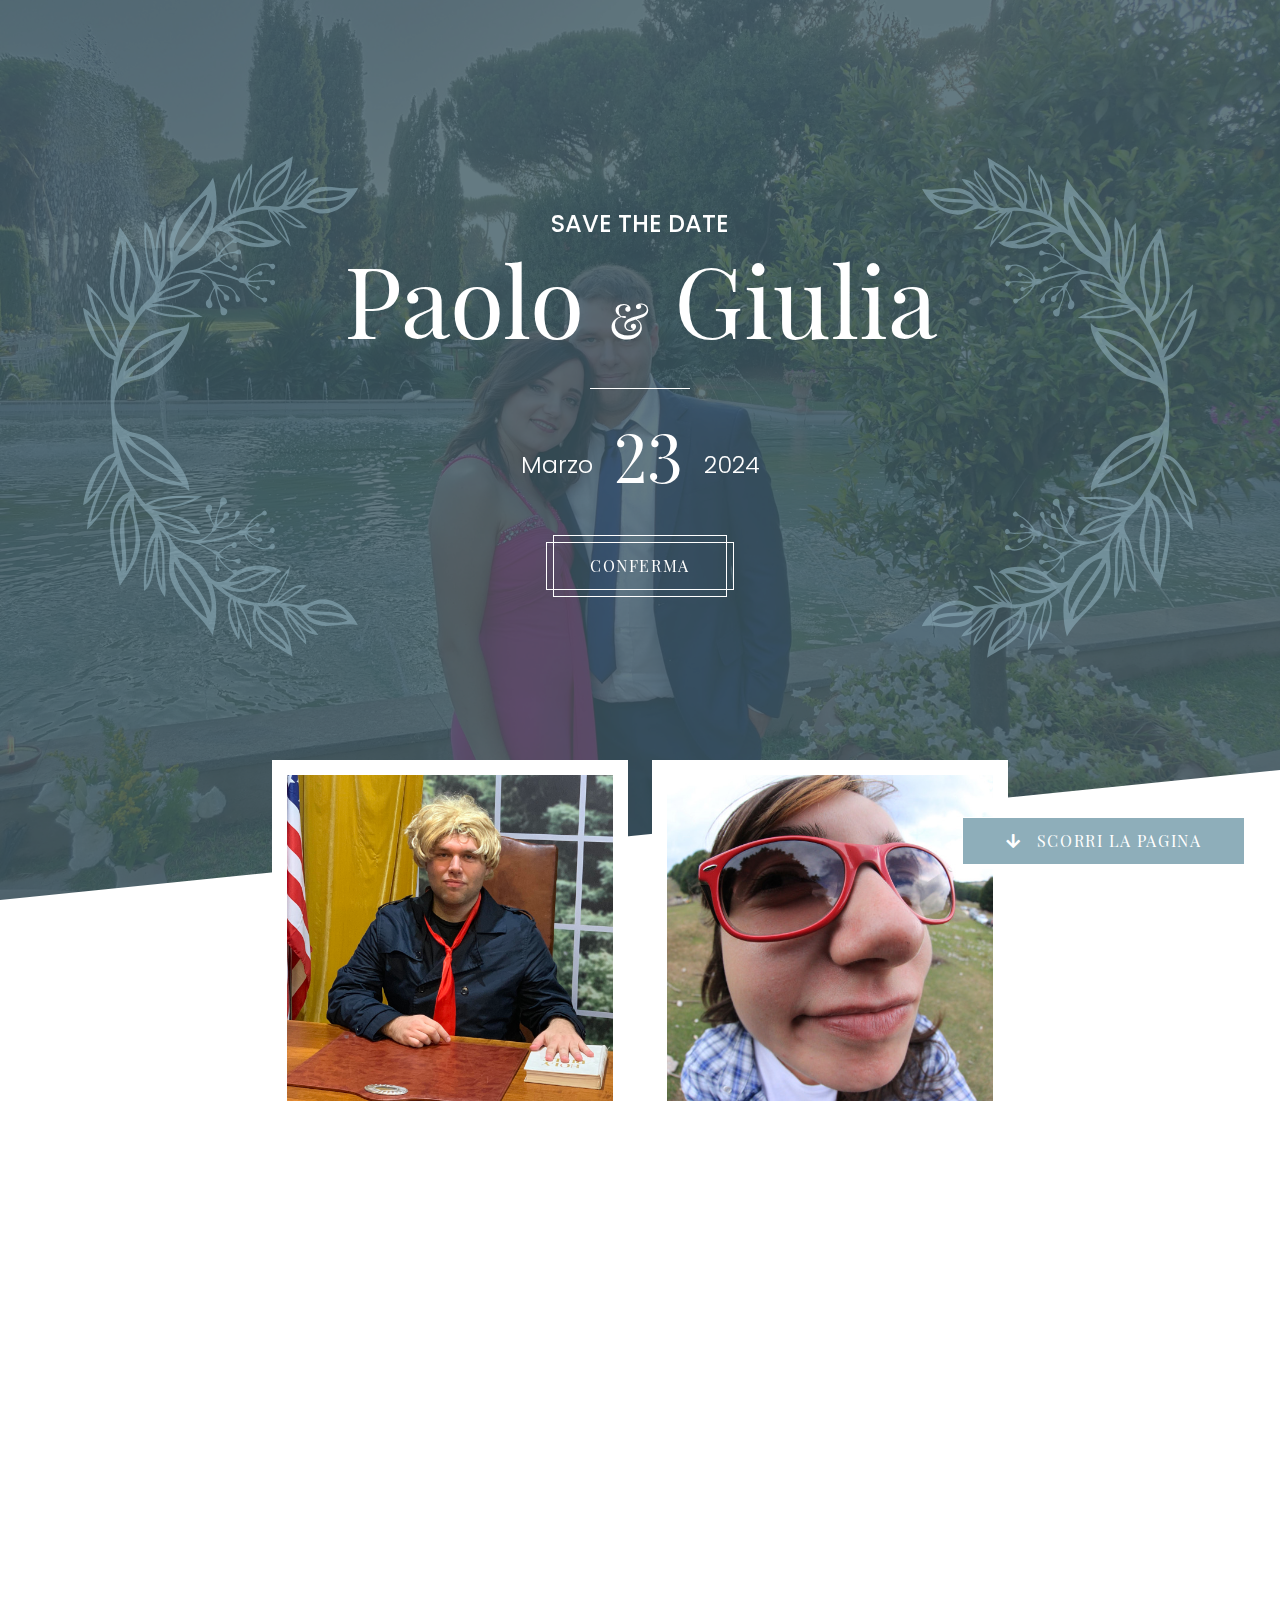
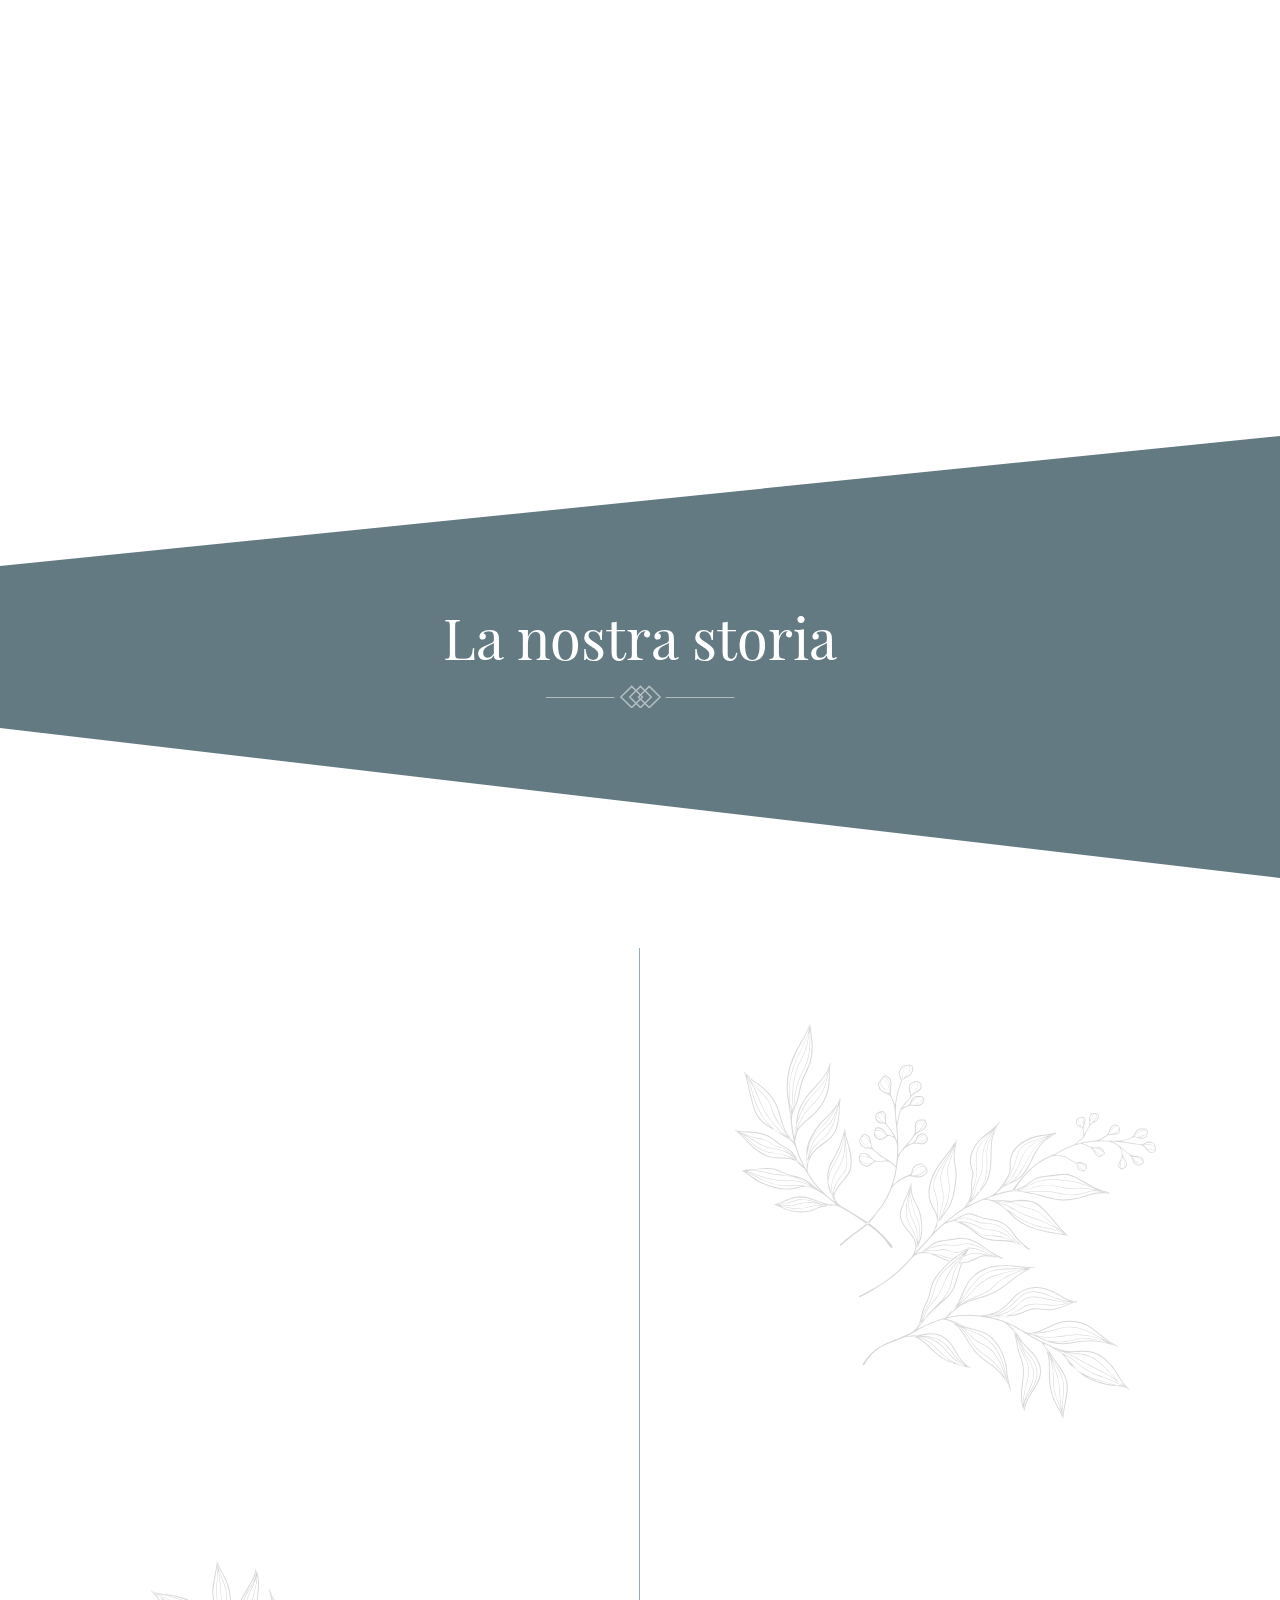
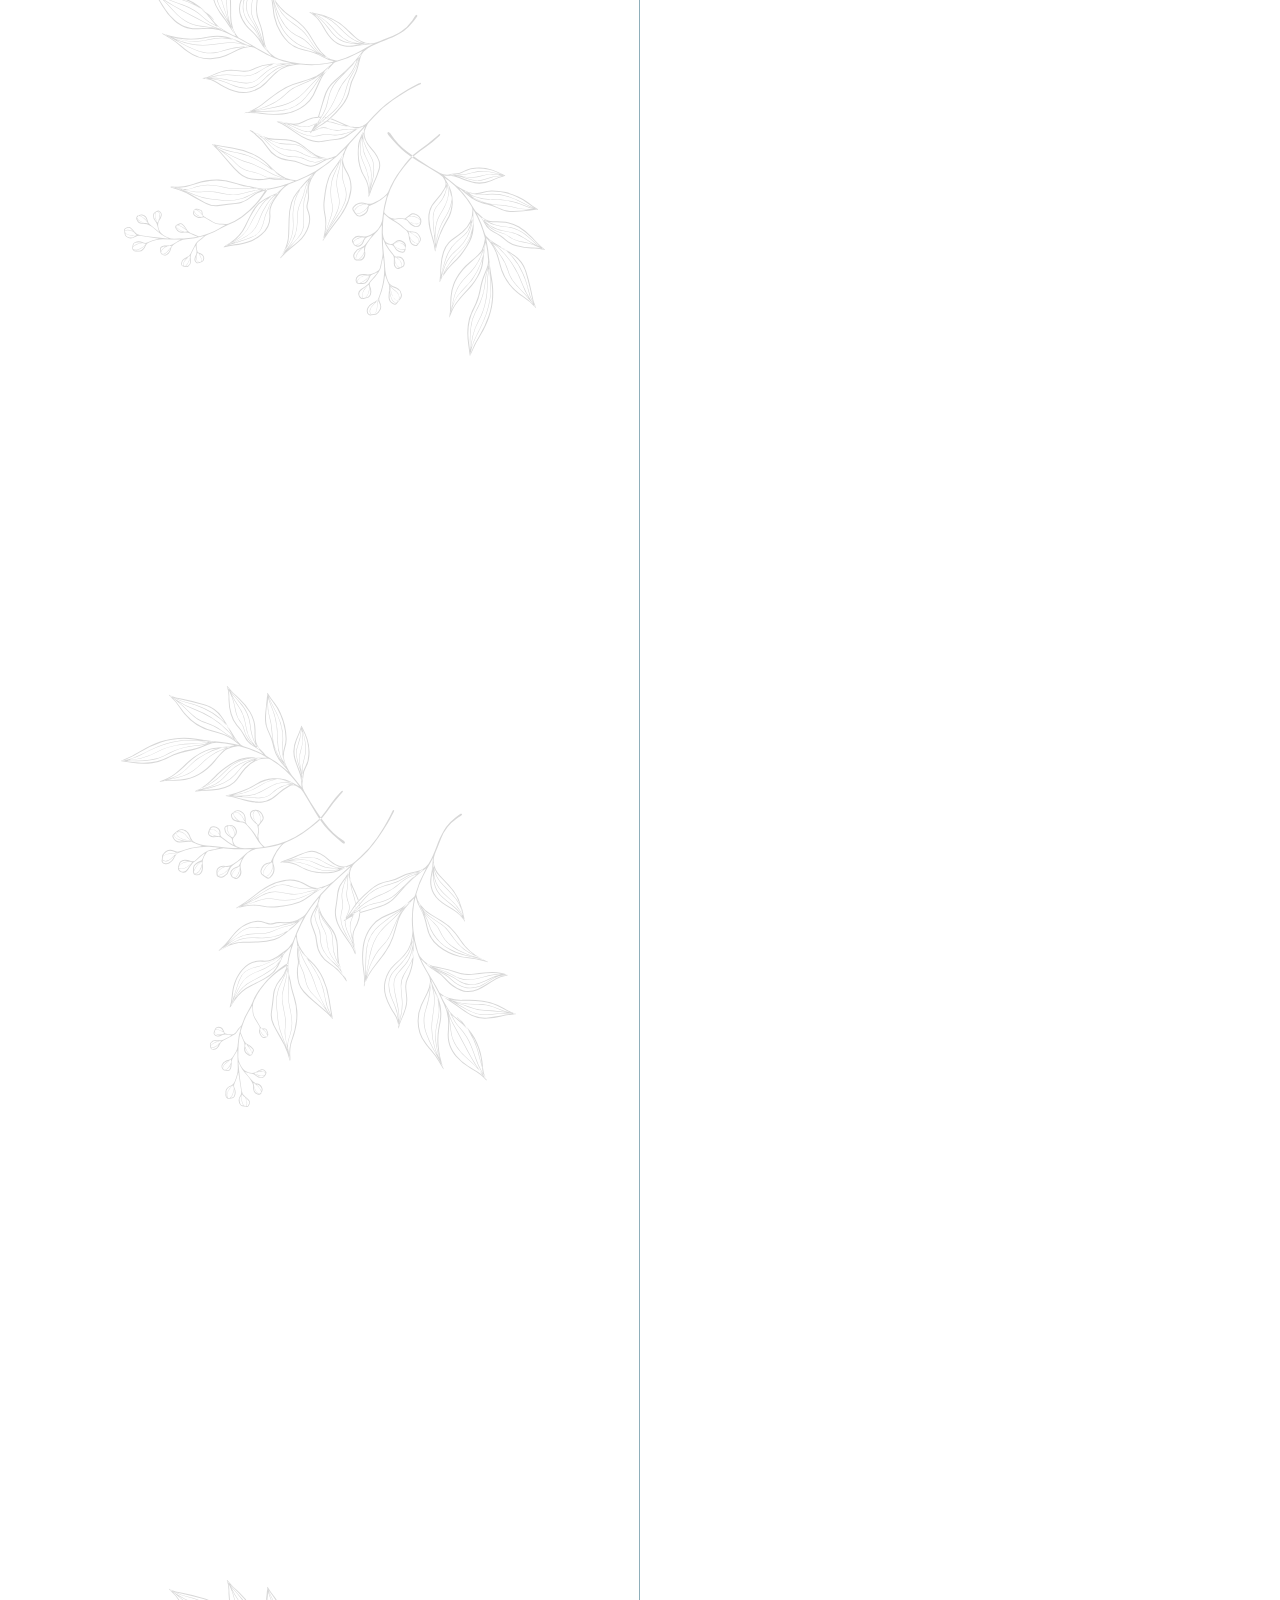
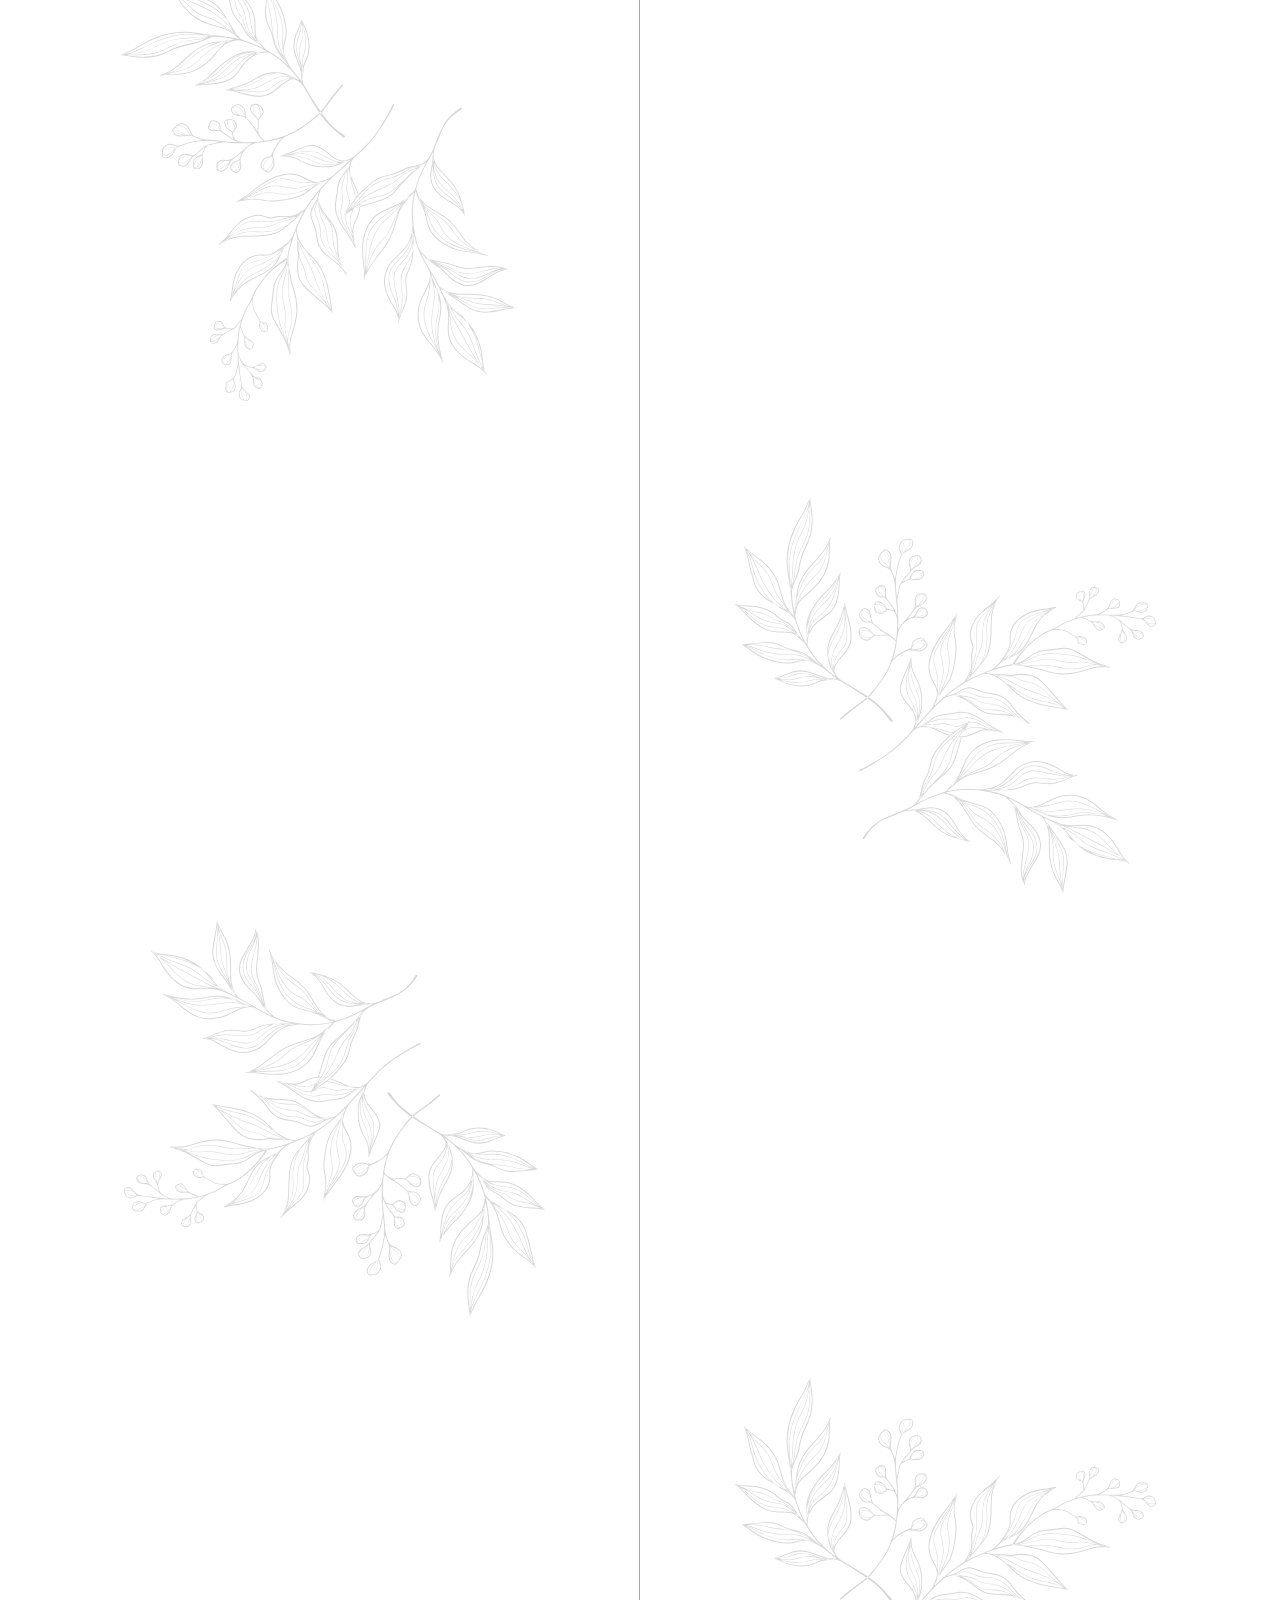
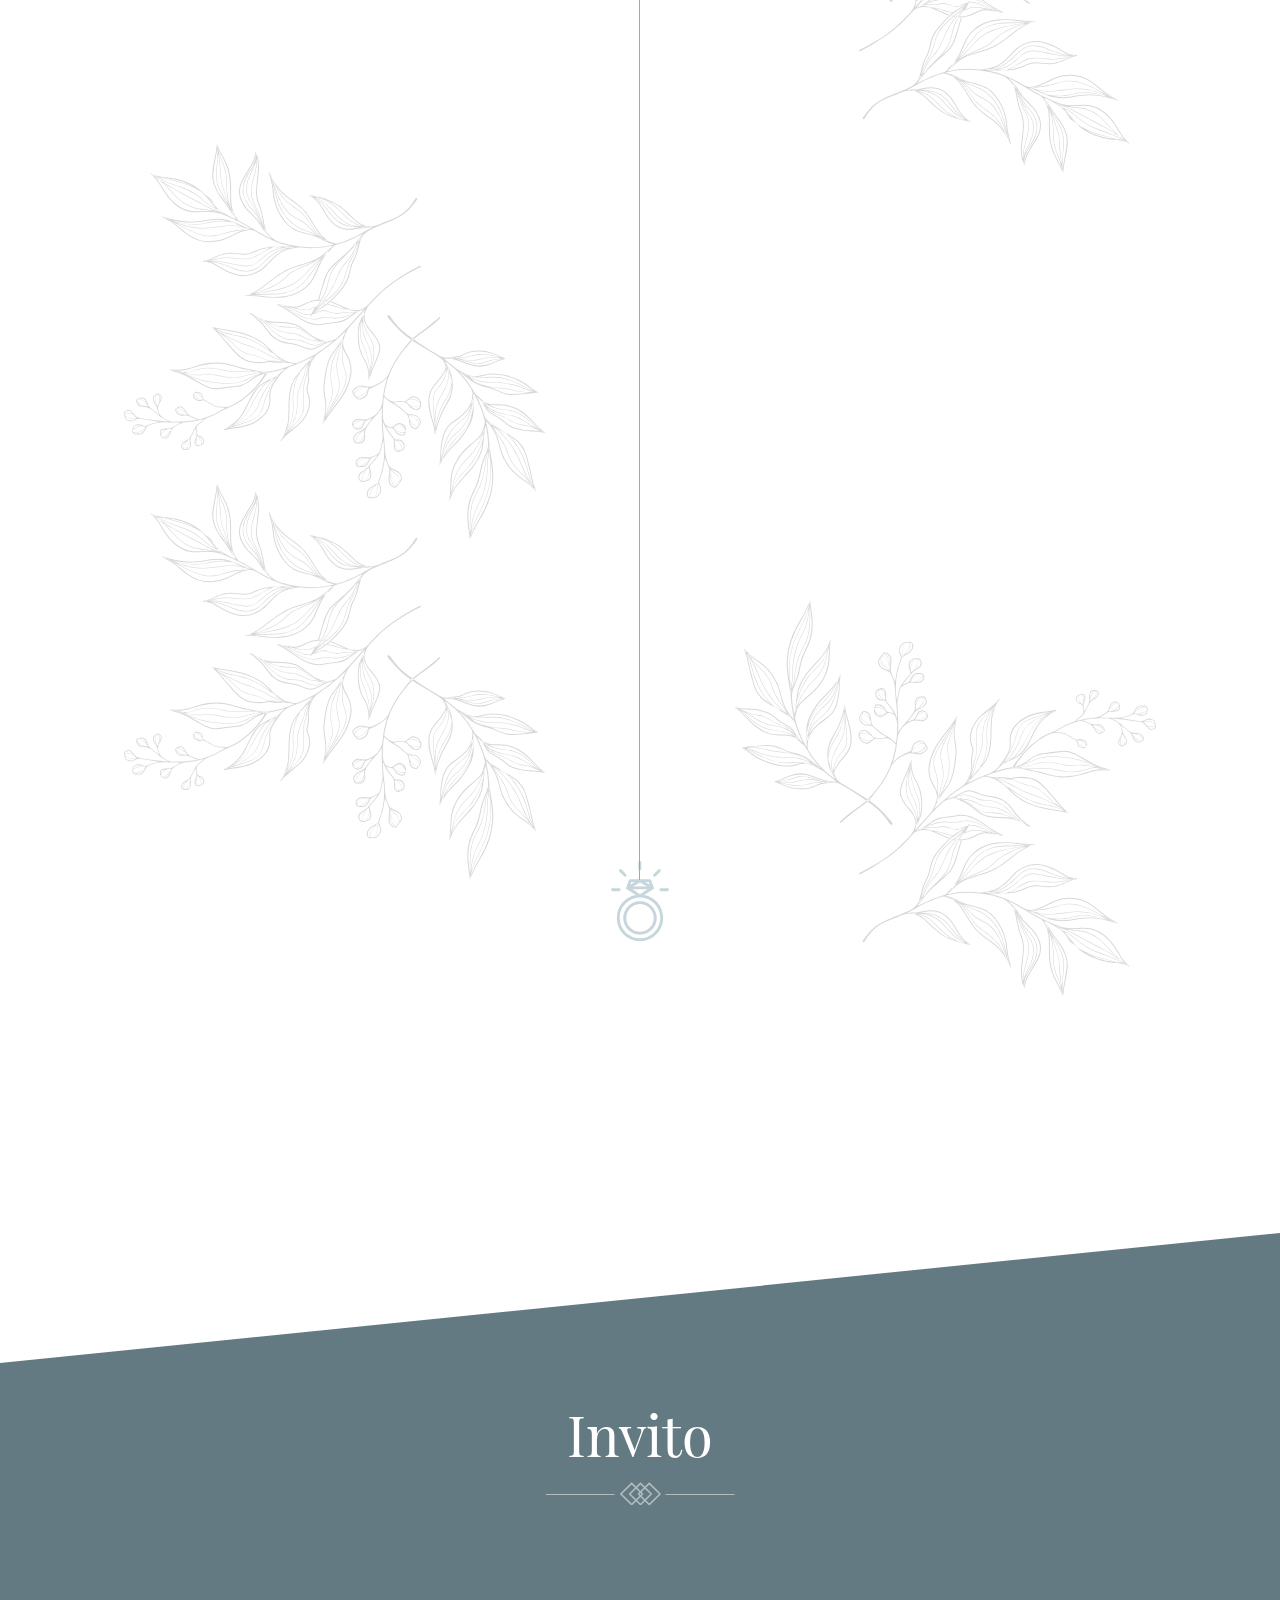
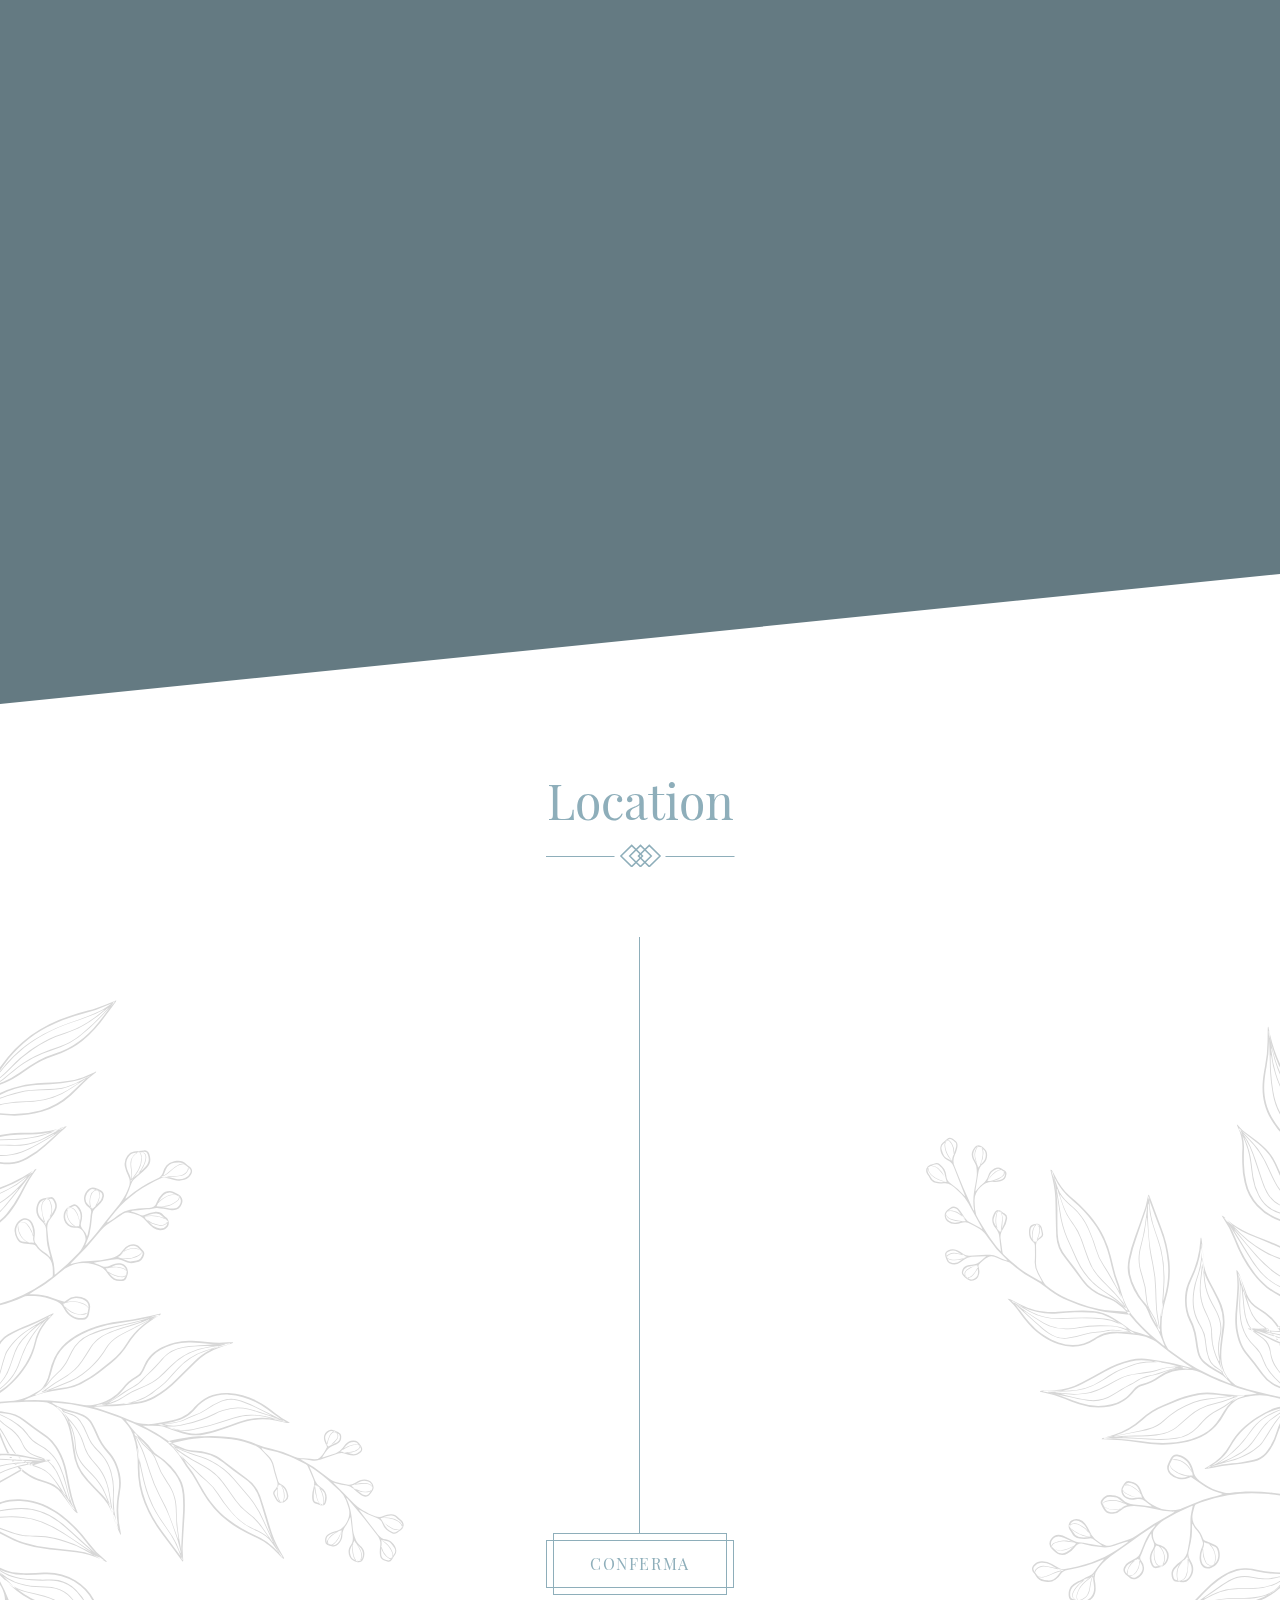
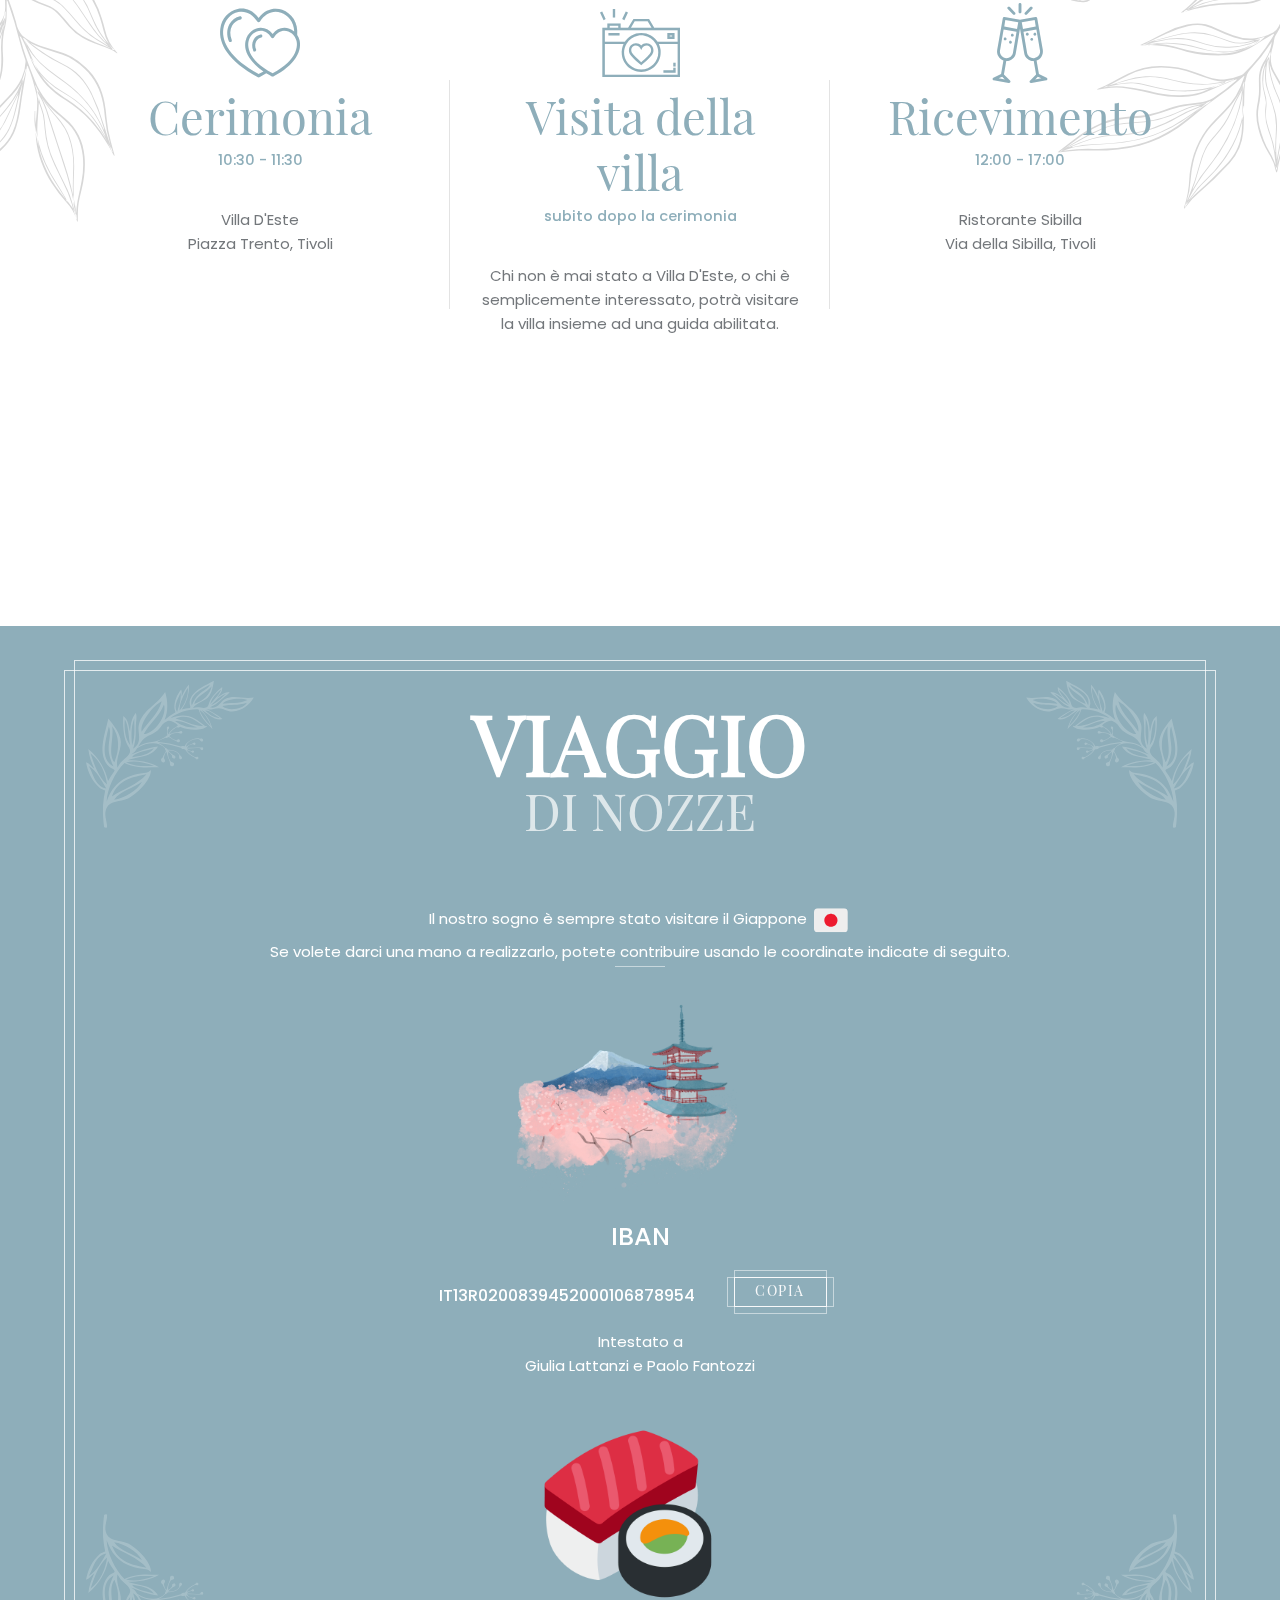
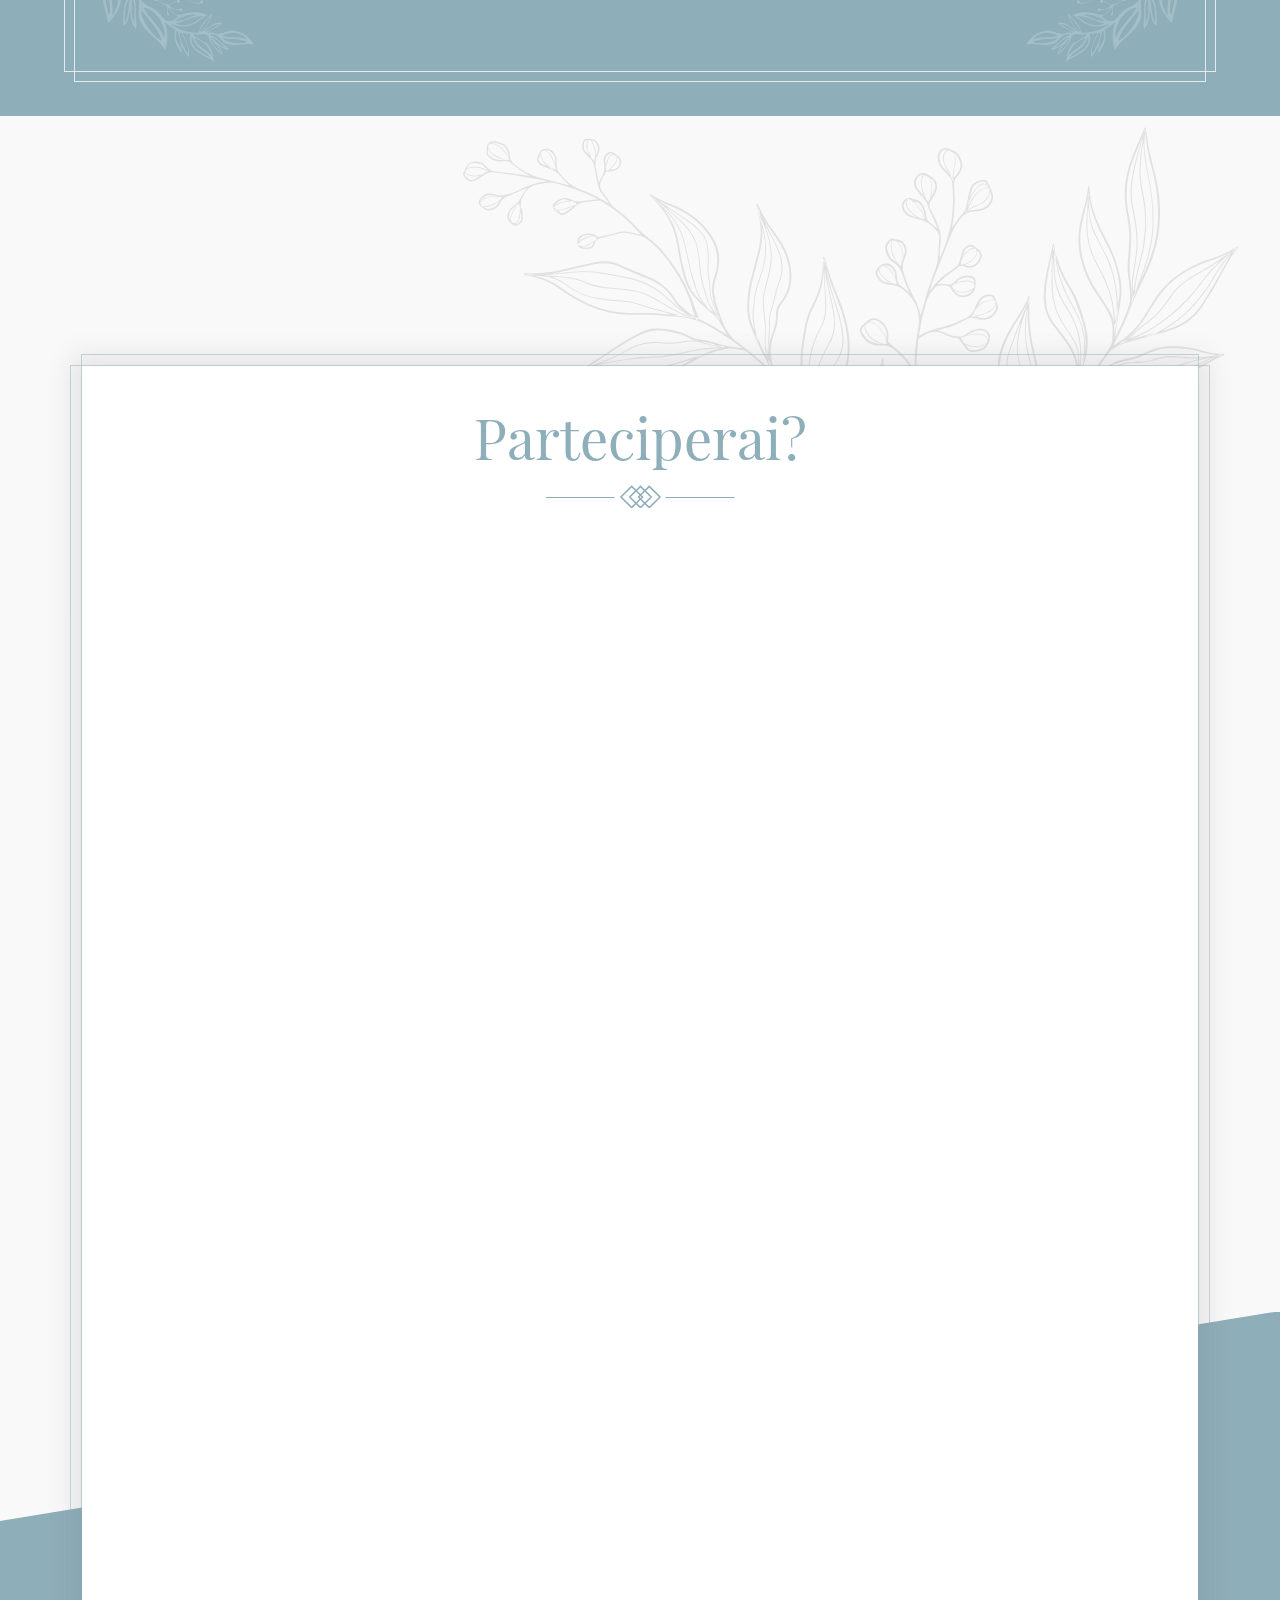
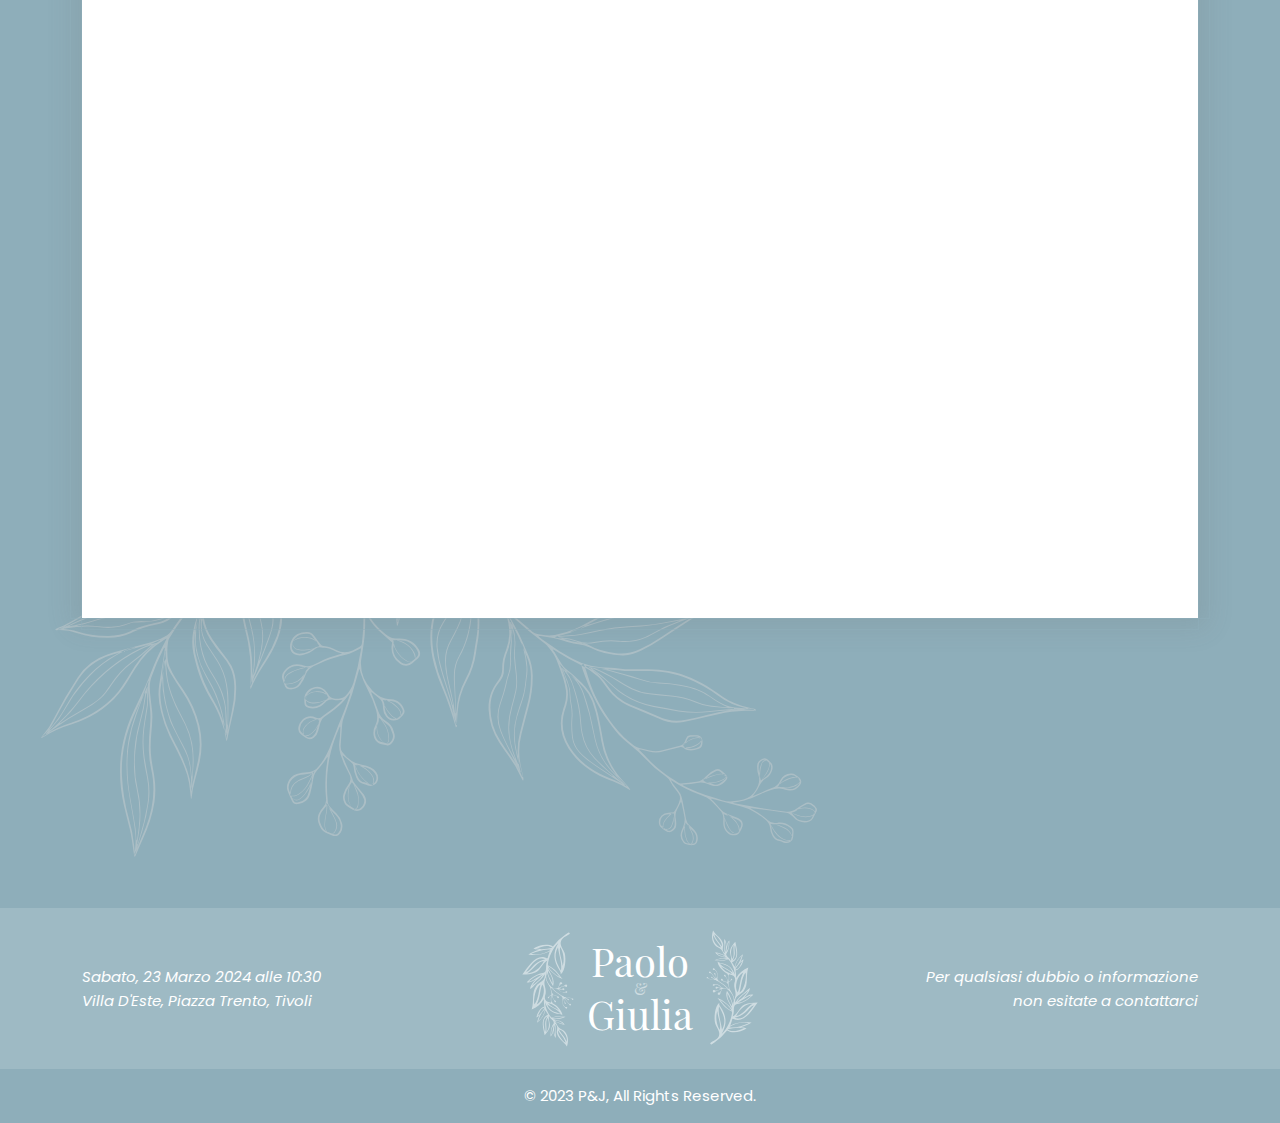
==== commit 77d4ea16: "Easter egg" ====
--- a/index.html
+++ b/index.html
@@ -172,7 +172,7 @@
 							<div class="hover-info neela-style">
 								<div class="content">
 									<h3>Paolo Fantozzi<small>Lo sposo</small></h3>
-									<p><i class="fas fa-dice-d20"></i> + <i class="fas fa-desktop"> + </i><i
+									<p><i class="fas fa-dice-d20"></i> + <a href="terminal.html"><i class="fas fa-desktop"> + </i></a><i
 											class="fas fa-guitar"></i></p>
 									<!-- <ul class="sn-icons">
 										<li><a href="#"><i class="fab fa-instagram-square"></i></a></li>
@@ -936,4 +936,4 @@
 
 </body>
 
-</html>+</html>
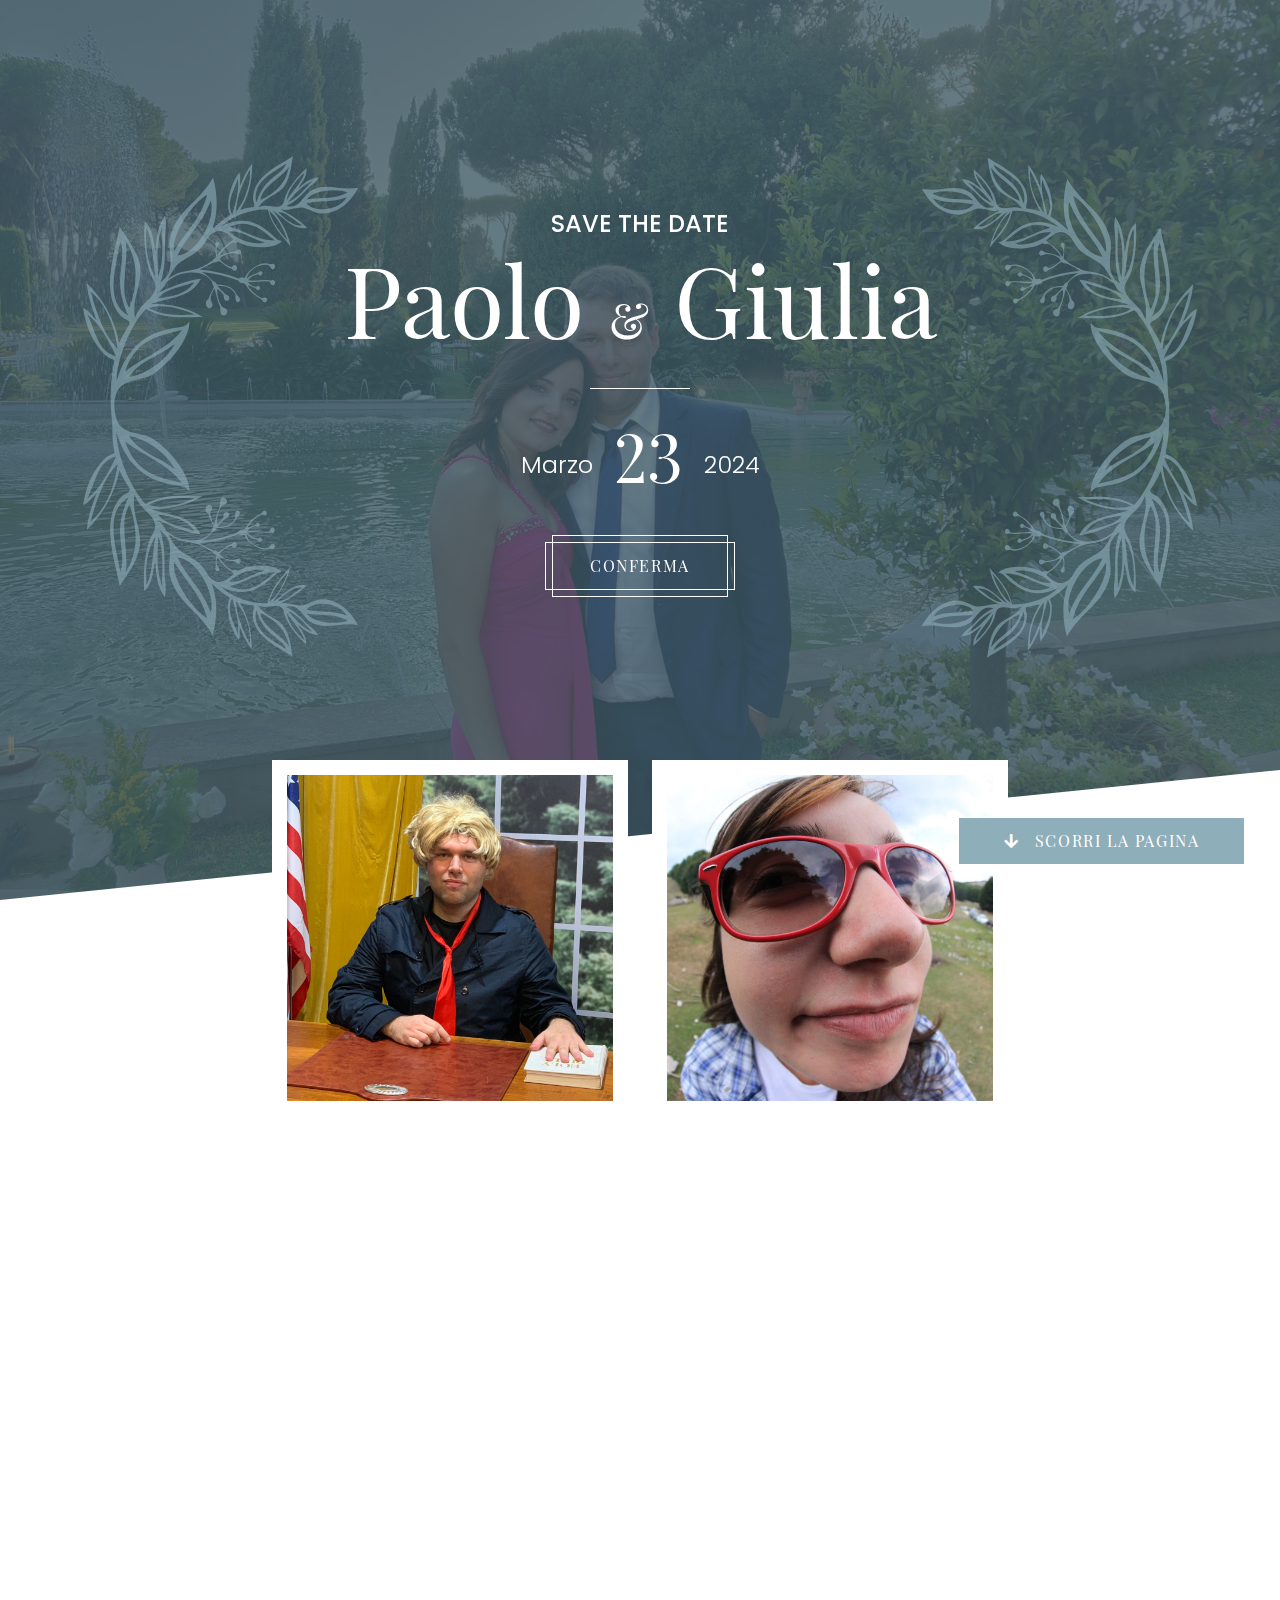
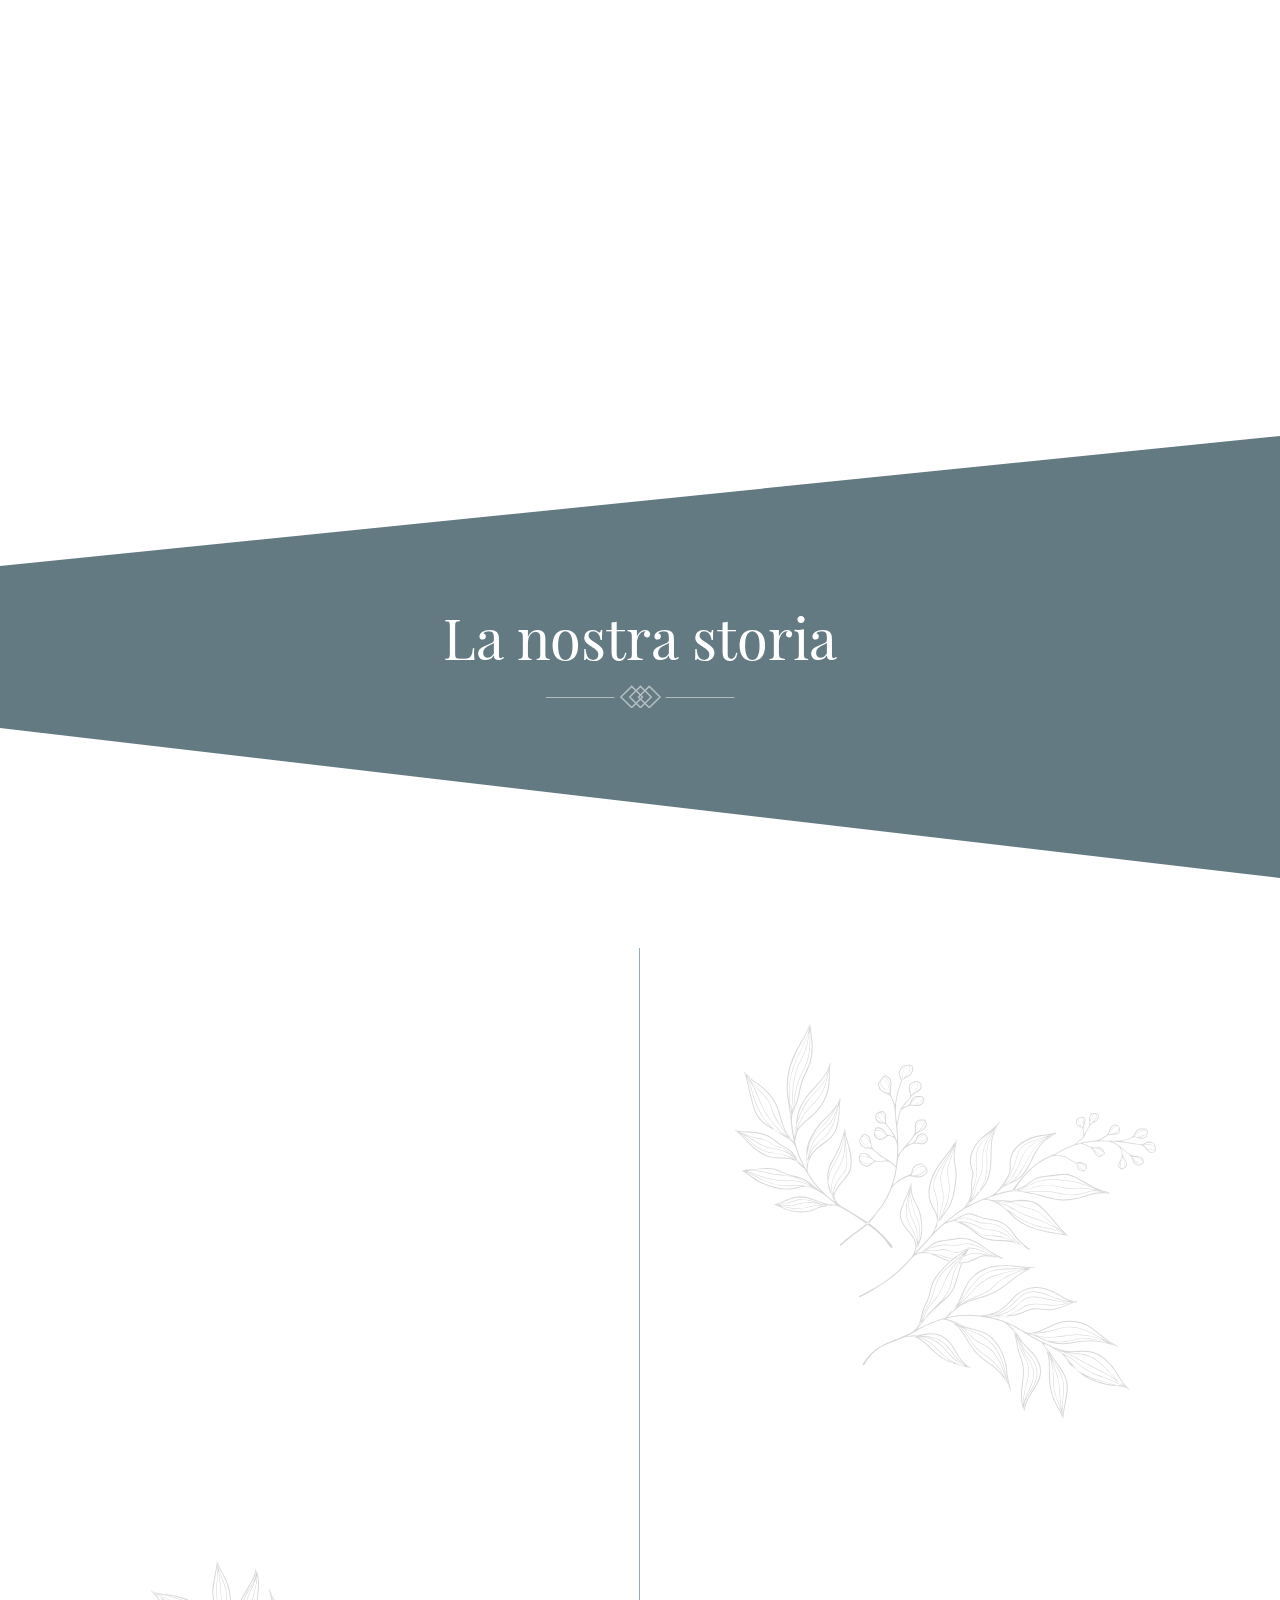
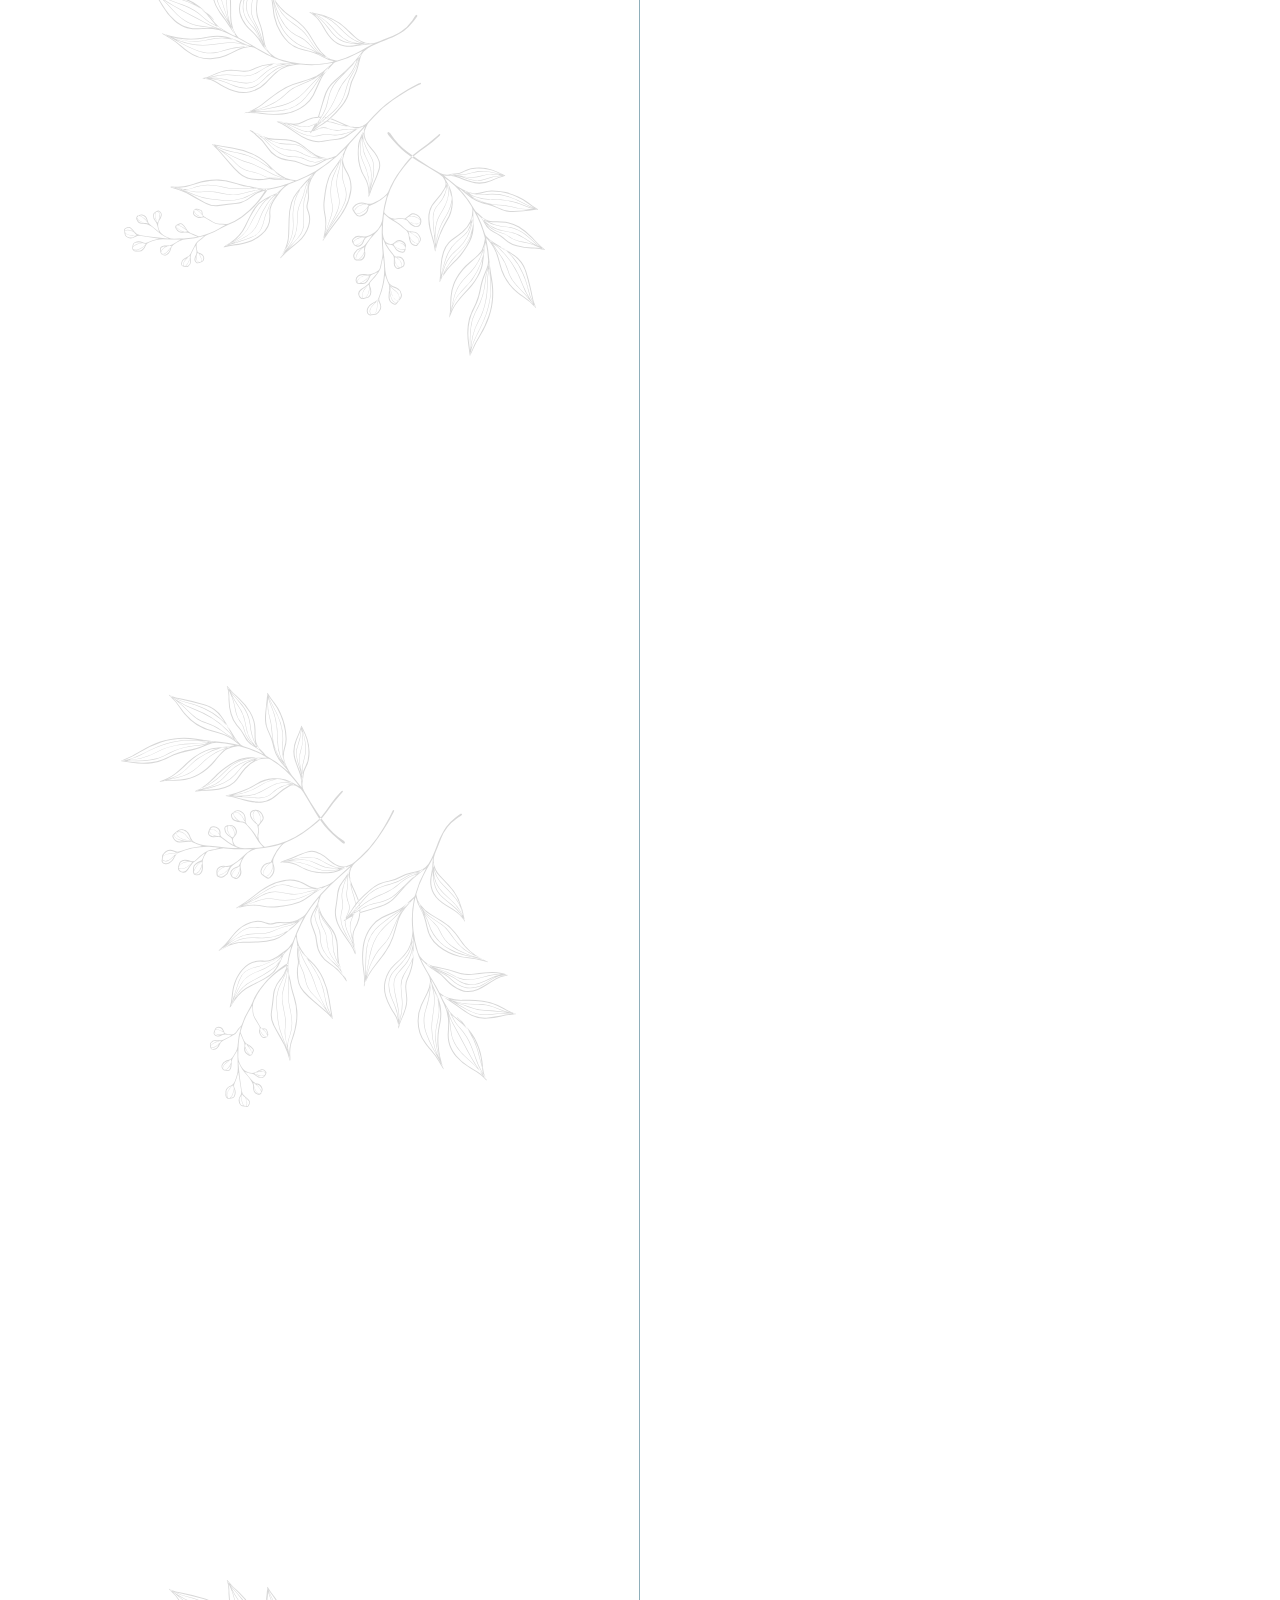
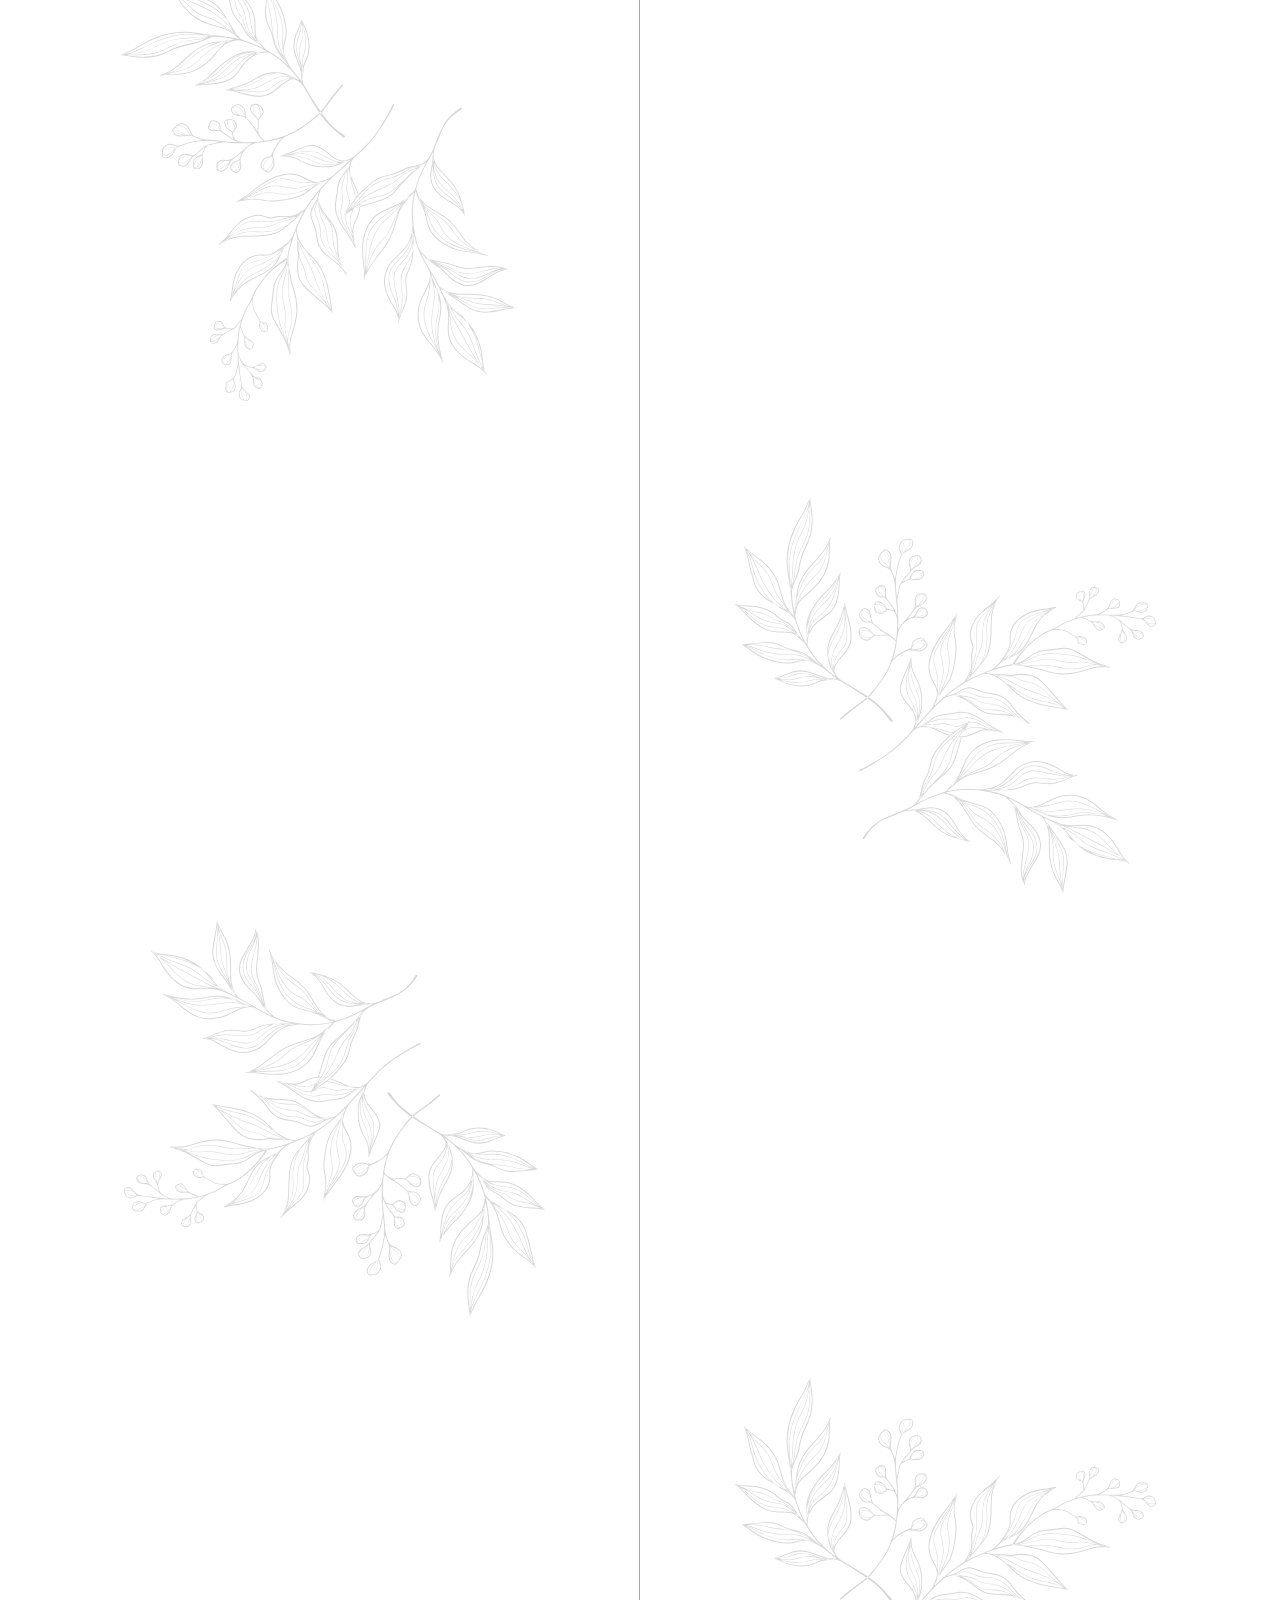
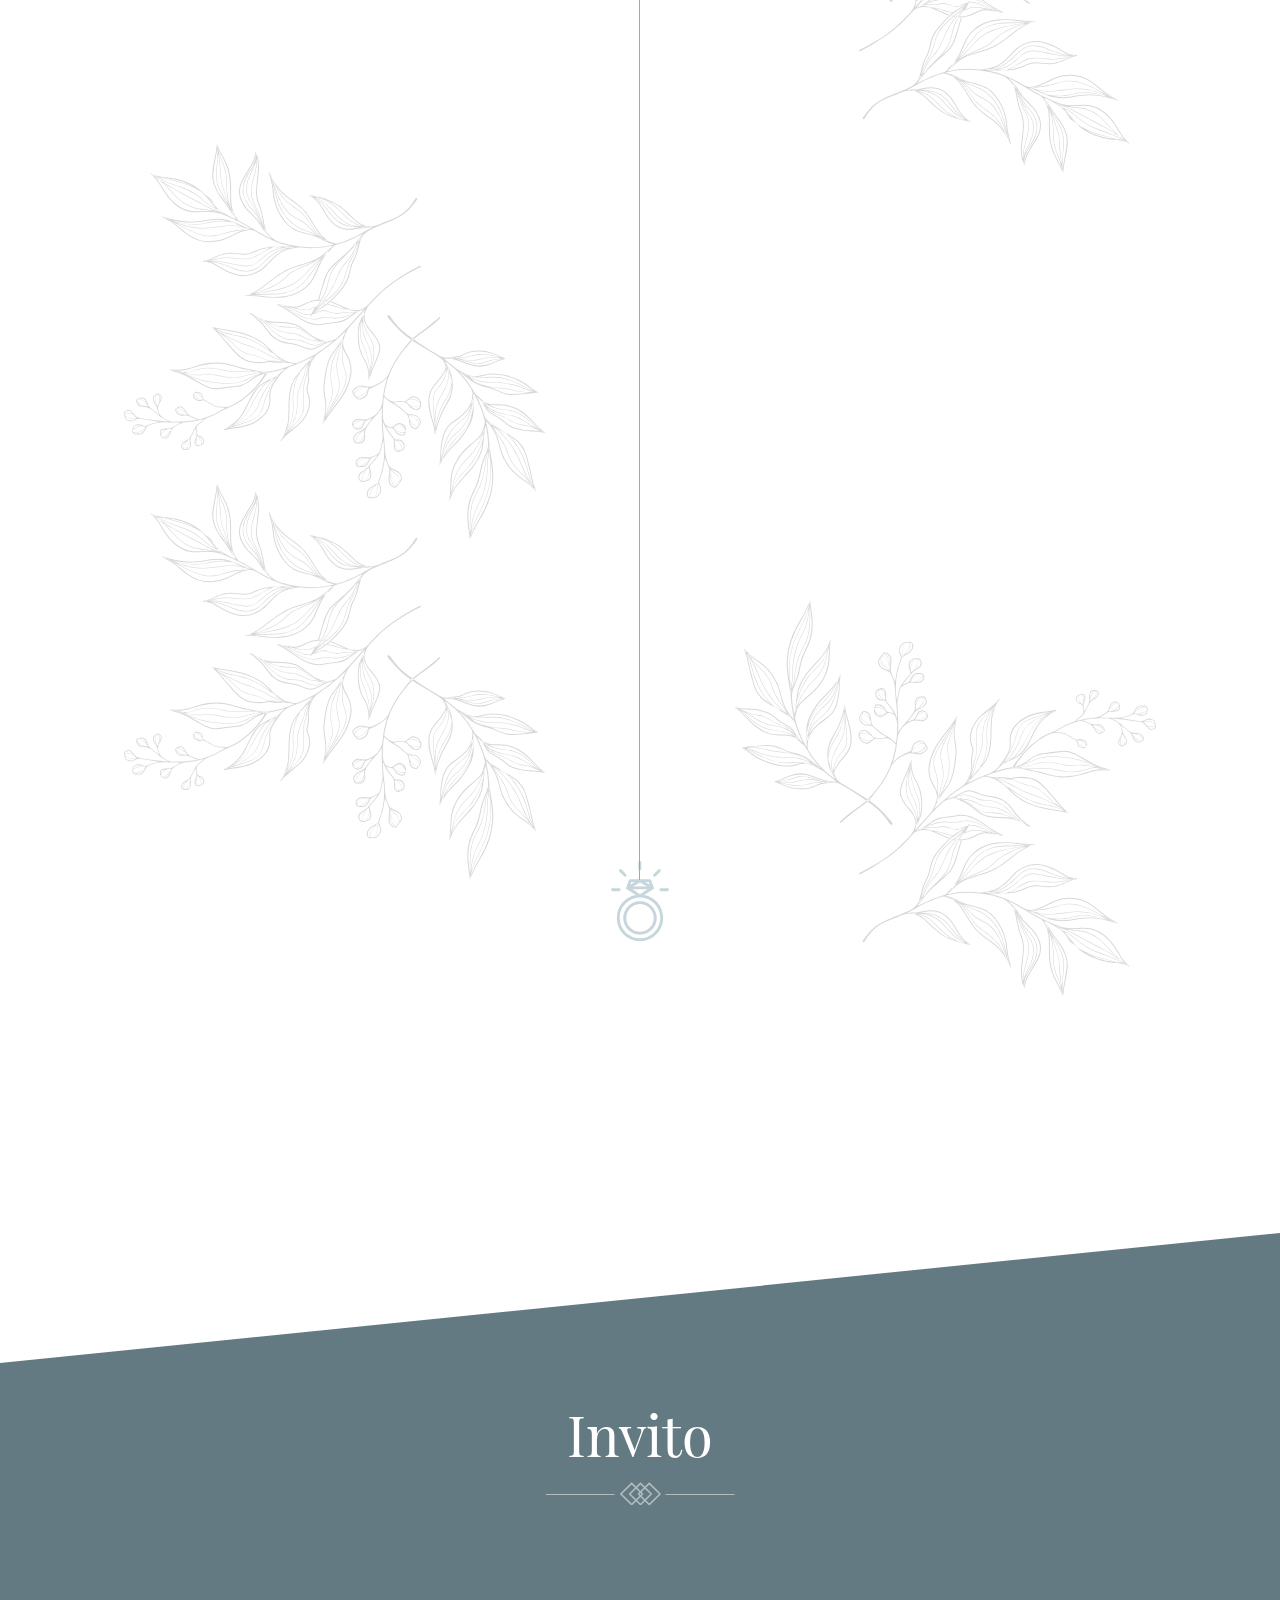
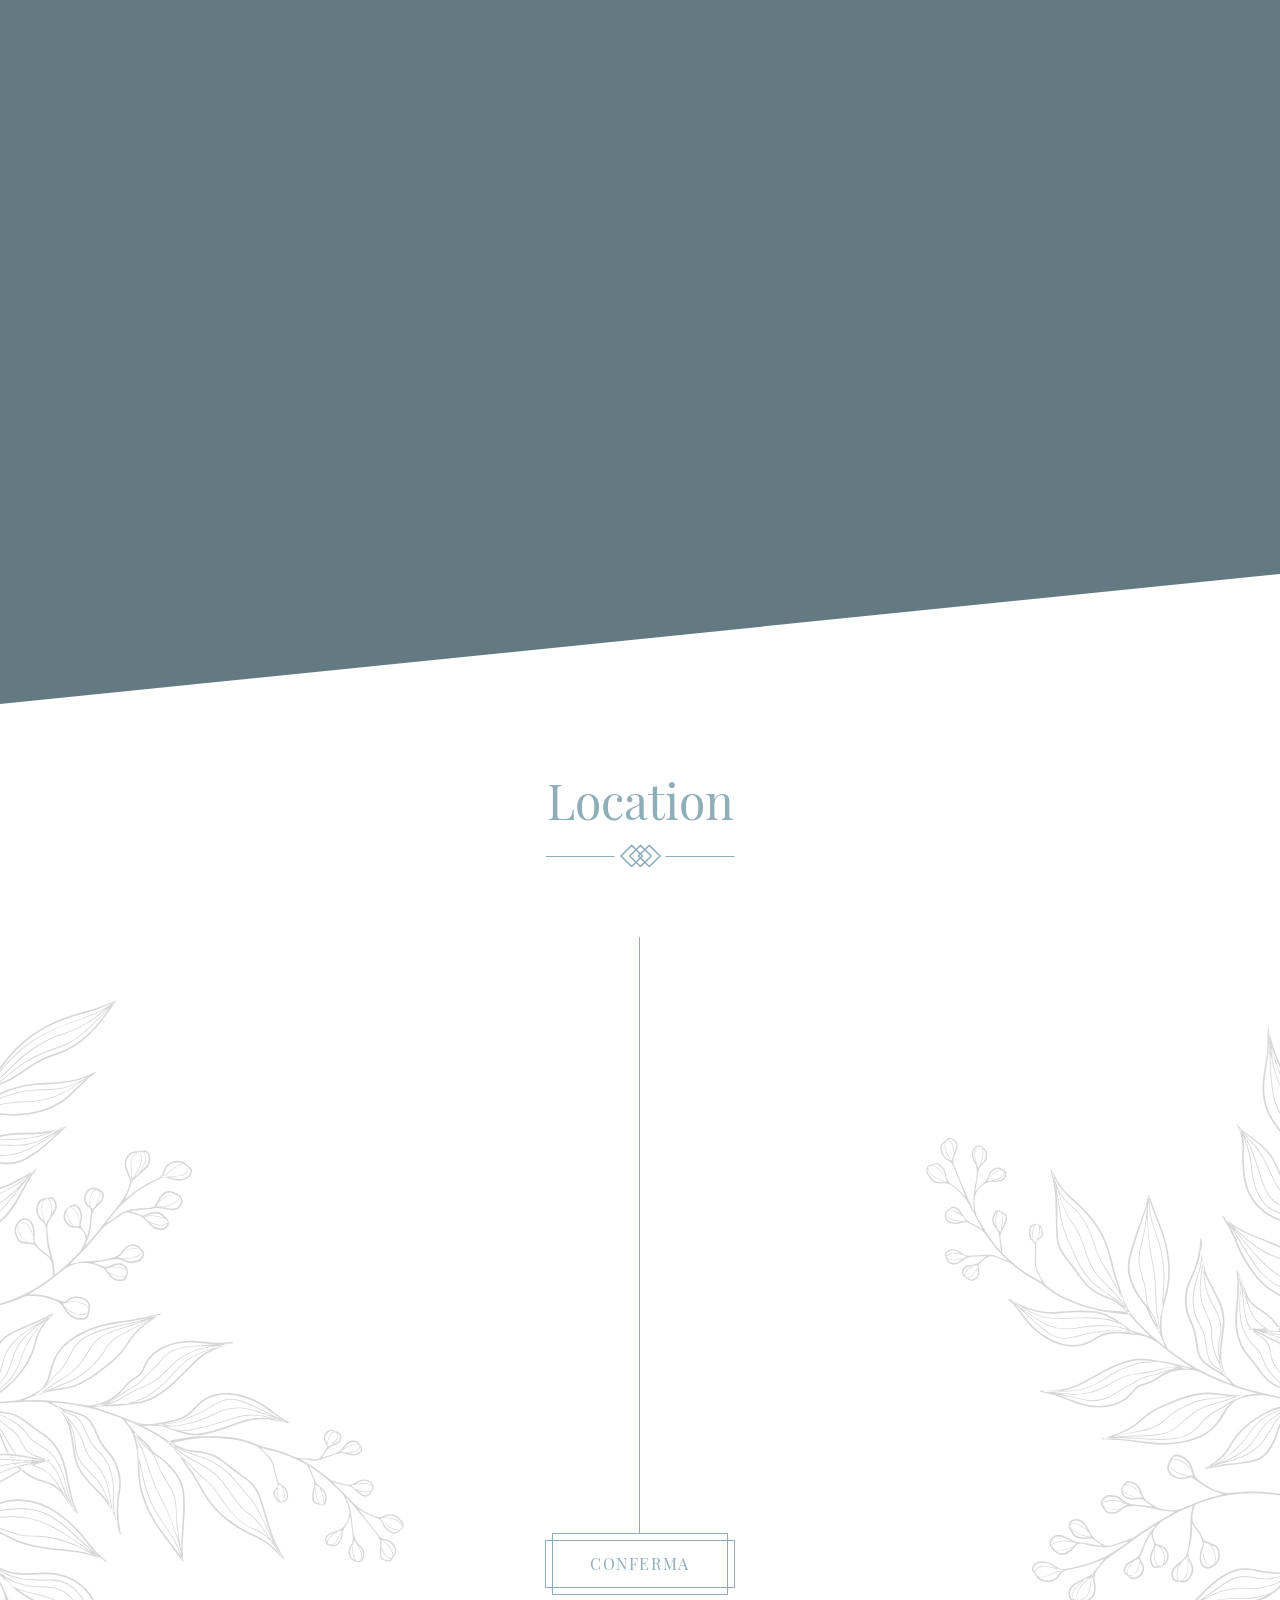
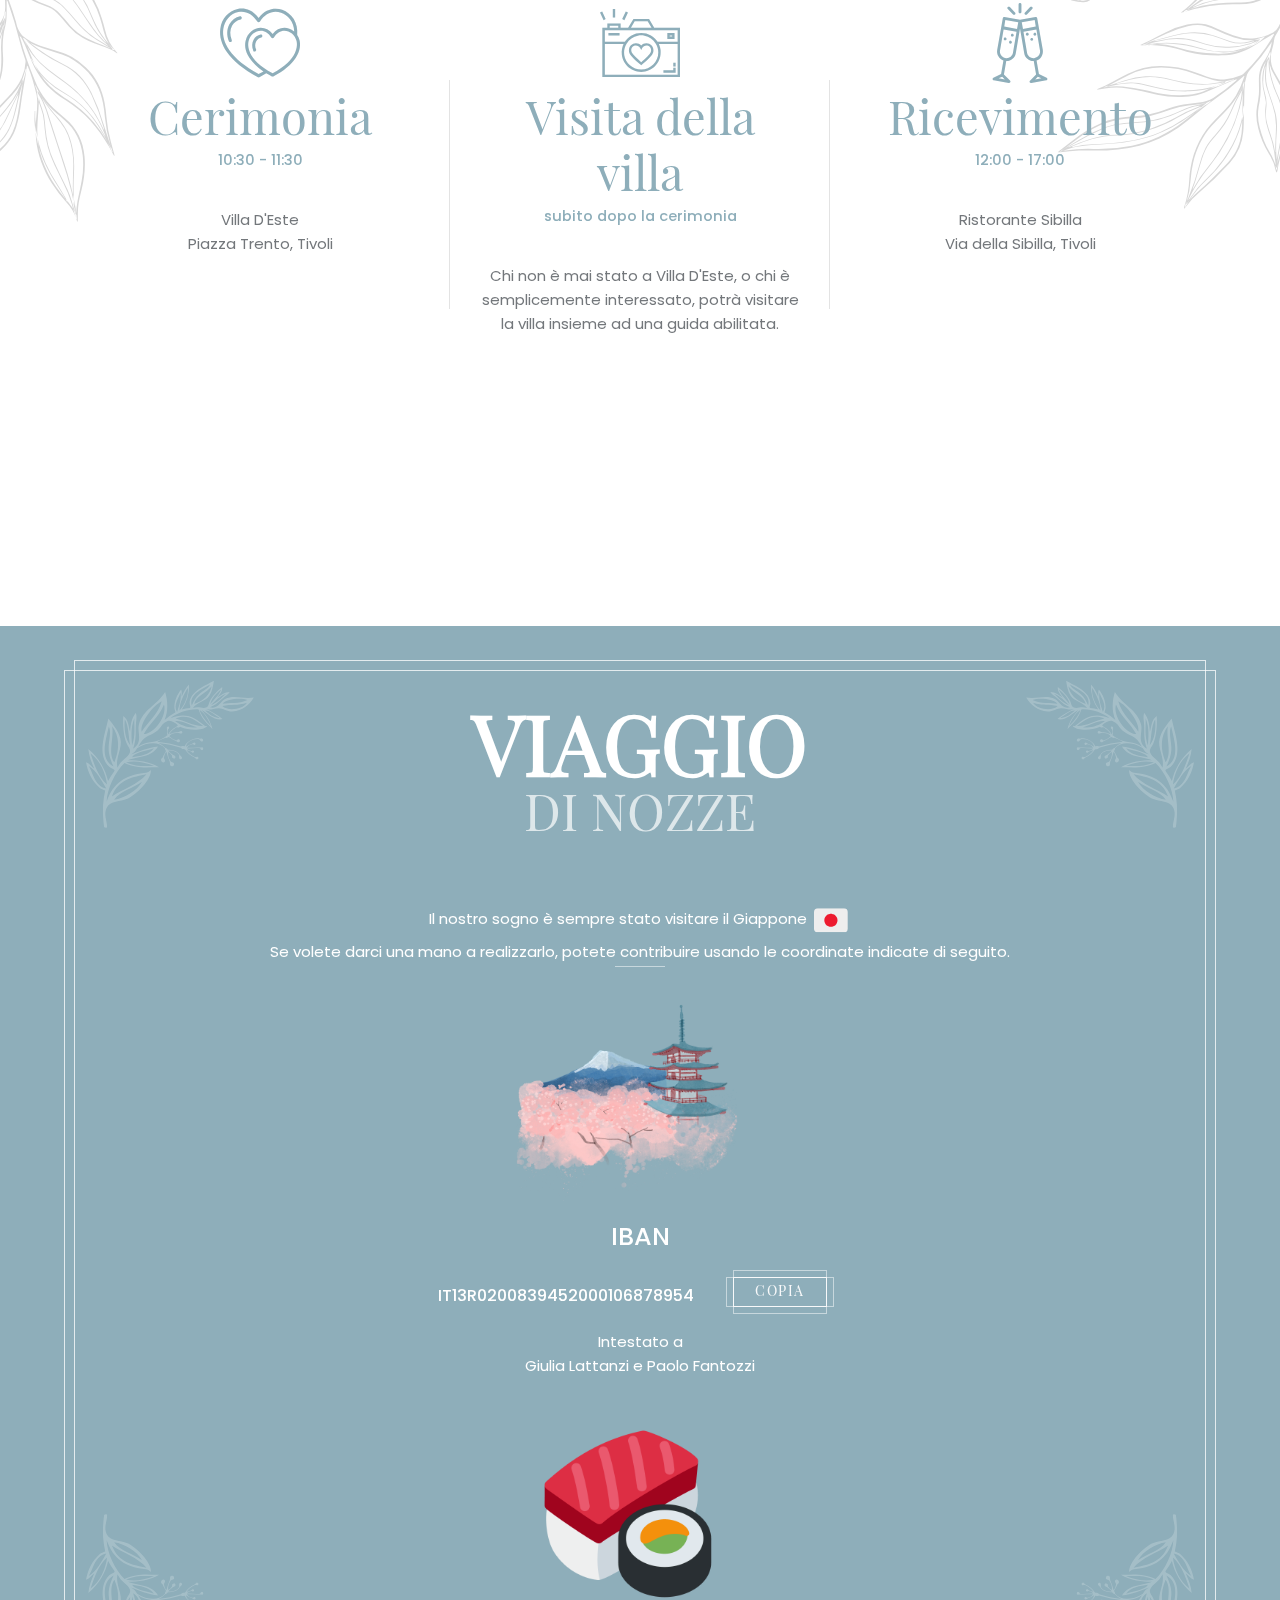
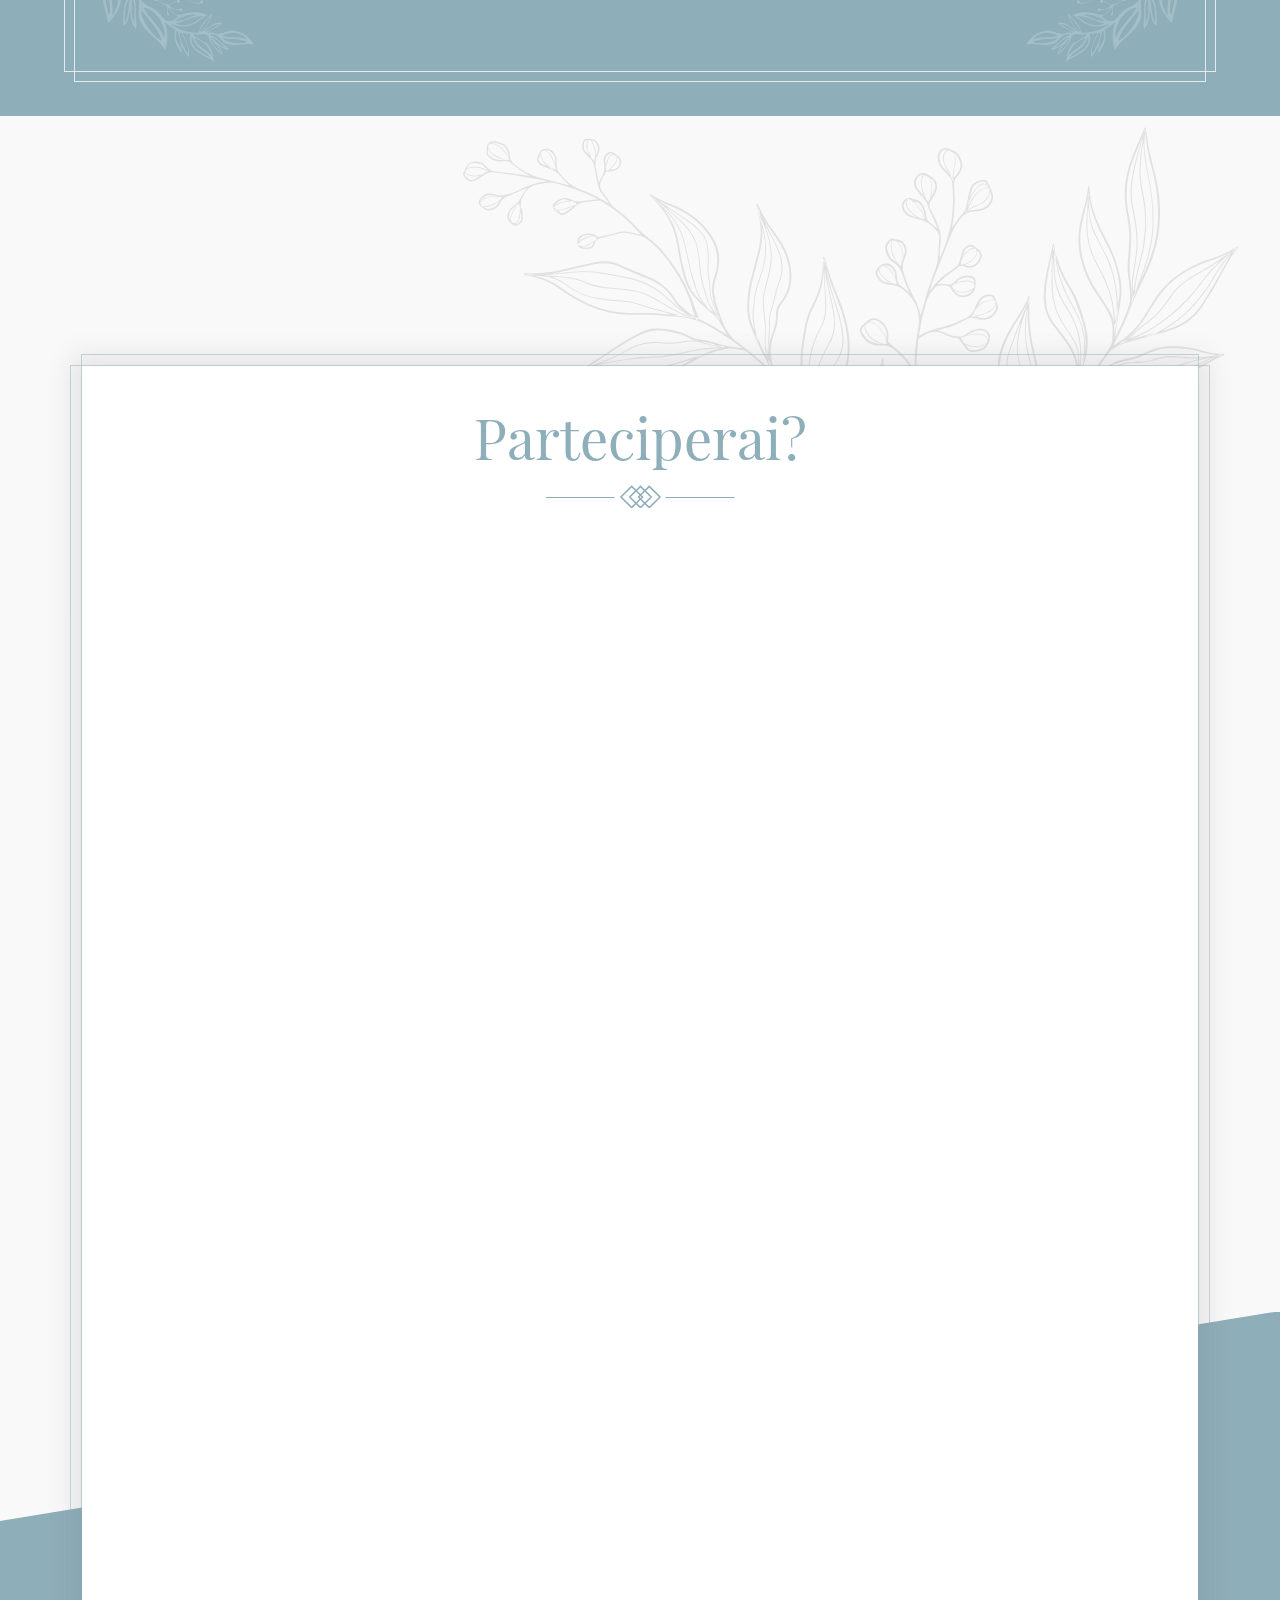
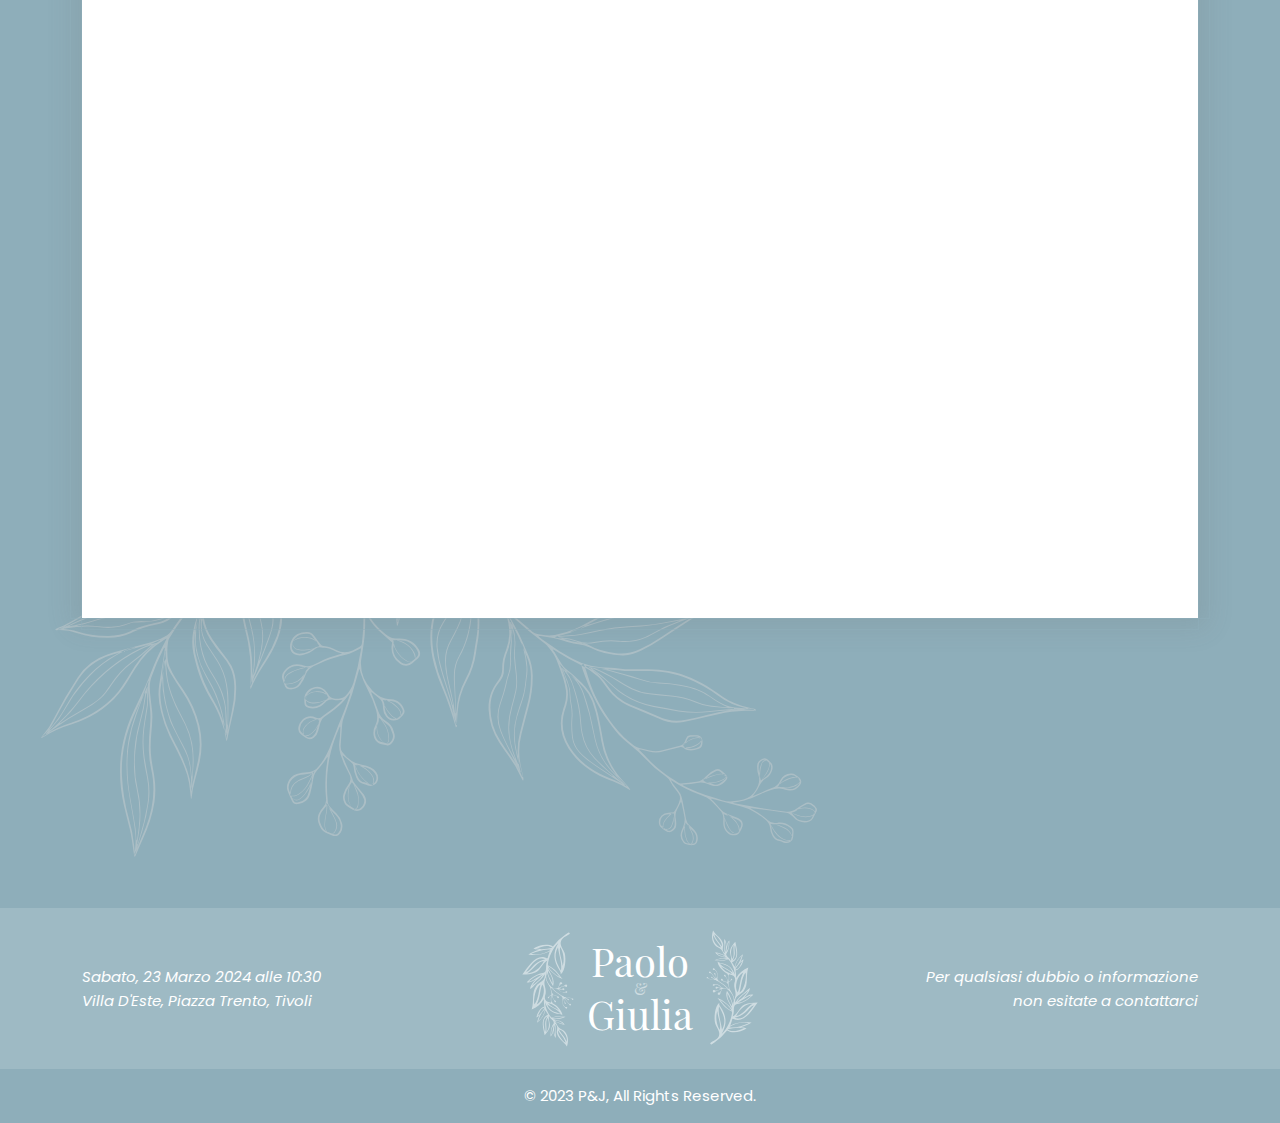
==== commit b59862ff: "Remove photos' titles" ====
--- a/index.html
+++ b/index.html
@@ -314,55 +314,55 @@
 									<div class="timeline-gallery owl-carousel">
 										<div class="item">
 											<a class="hover-img" href="images/pj_slideshow01_00.jpg"
-												data-lightbox="gallery-timeline" title="Our Vacations"><span
+												data-lightbox="gallery-timeline" title=""><span
 													class="btn btn-light btn-sm">+</span></a>
 											<img src="images/pj_slideshow01_00.jpg" alt="" />
 										</div>
 										<div class="item">
 											<a class="hover-img" href="images/pj_slideshow01_01.jpg"
-												data-lightbox="gallery-timeline" title="Our Vacations"><span
+												data-lightbox="gallery-timeline" title=""><span
 													class="btn btn-light btn-sm">+</span></a>
 											<img src="images/pj_slideshow01_01.jpg" alt="" />
 										</div>
 										<div class="item">
 											<a class="hover-img" href="images/pj_slideshow01_02.jpg"
-												data-lightbox="gallery-timeline" title="Our Vacations"><span
+												data-lightbox="gallery-timeline" title=""><span
 													class="btn btn-light btn-sm">+</span></a>
 											<img src="images/pj_slideshow01_02.jpg" alt="" />
 										</div>
 										<div class="item">
 											<a class="hover-img" href="images/pj_slideshow01_03.jpg"
-												data-lightbox="gallery-timeline" title="Our Vacations"><span
+												data-lightbox="gallery-timeline" title=""><span
 													class="btn btn-light btn-sm">+</span></a>
 											<img src="images/pj_slideshow01_03.jpg" alt="" />
 										</div>
 										<div class="item">
 											<a class="hover-img" href="images/pj_slideshow01_04.jpg"
-												data-lightbox="gallery-timeline" title="Our Vacations"><span
+												data-lightbox="gallery-timeline" title=""><span
 													class="btn btn-light btn-sm">+</span></a>
 											<img src="images/pj_slideshow01_04.jpg" alt="" />
 										</div>
 										<div class="item">
 											<a class="hover-img" href="images/pj_slideshow01_05.jpg"
-												data-lightbox="gallery-timeline" title="Our Vacations"><span
+												data-lightbox="gallery-timeline" title=""><span
 													class="btn btn-light btn-sm">+</span></a>
 											<img src="images/pj_slideshow01_05.jpg" alt="" />
 										</div>
 										<div class="item">
 											<a class="hover-img" href="images/pj_slideshow01_06.jpeg"
-												data-lightbox="gallery-timeline" title="Our Vacations"><span
+												data-lightbox="gallery-timeline" title=""><span
 													class="btn btn-light btn-sm">+</span></a>
 											<img src="images/pj_slideshow01_06.jpeg" alt="" />
 										</div>
 										<div class="item">
 											<a class="hover-img" href="images/pj_slideshow01_07.jpg"
-												data-lightbox="gallery-timeline" title="Our Vacations"><span
+												data-lightbox="gallery-timeline" title=""><span
 													class="btn btn-light btn-sm">+</span></a>
 											<img src="images/pj_slideshow01_07.jpg" alt="" />
 										</div>
 										<div class="item">
 											<a class="hover-img" href="images/pj_slideshow01_08.jpg"
-												data-lightbox="gallery-timeline" title="Our Vacations"><span
+												data-lightbox="gallery-timeline" title=""><span
 													class="btn btn-light btn-sm">+</span></a>
 											<img src="images/pj_slideshow01_08.jpg" alt="" />
 										</div>
@@ -387,25 +387,25 @@
 									<div class="timeline-gallery owl-carousel">
 										<div class="item">
 											<a class="hover-img" href="images/pj_slideshow02_01.jpg"
-												data-lightbox="gallery-timeline" title="Our Vacations"><span
+												data-lightbox="gallery-timeline" title=""><span
 													class="btn btn-light btn-sm">+</span></a>
 											<img src="images/pj_slideshow02_01.jpg" alt="" />
 										</div>
 										<div class="item">
 											<a class="hover-img" href="images/pj_slideshow02_02.jpg"
-												data-lightbox="gallery-timeline" title="Our Vacations"><span
+												data-lightbox="gallery-timeline" title=""><span
 													class="btn btn-light btn-sm">+</span></a>
 											<img src="images/pj_slideshow02_02.jpg" alt="" />
 										</div>
 										<div class="item">
 											<a class="hover-img" href="images/pj_slideshow02_03.jpg"
-												data-lightbox="gallery-timeline" title="Our Vacations"><span
+												data-lightbox="gallery-timeline" title=""><span
 													class="btn btn-light btn-sm">+</span></a>
 											<img src="images/pj_slideshow02_03.jpg" alt="" />
 										</div>
 										<div class="item">
 											<a class="hover-img" href="images/pj_slideshow02_04.jpg"
-												data-lightbox="gallery-timeline" title="Our Vacations"><span
+												data-lightbox="gallery-timeline" title=""><span
 													class="btn btn-light btn-sm">+</span></a>
 											<img src="images/pj_slideshow02_04.jpg" alt="" />
 										</div>
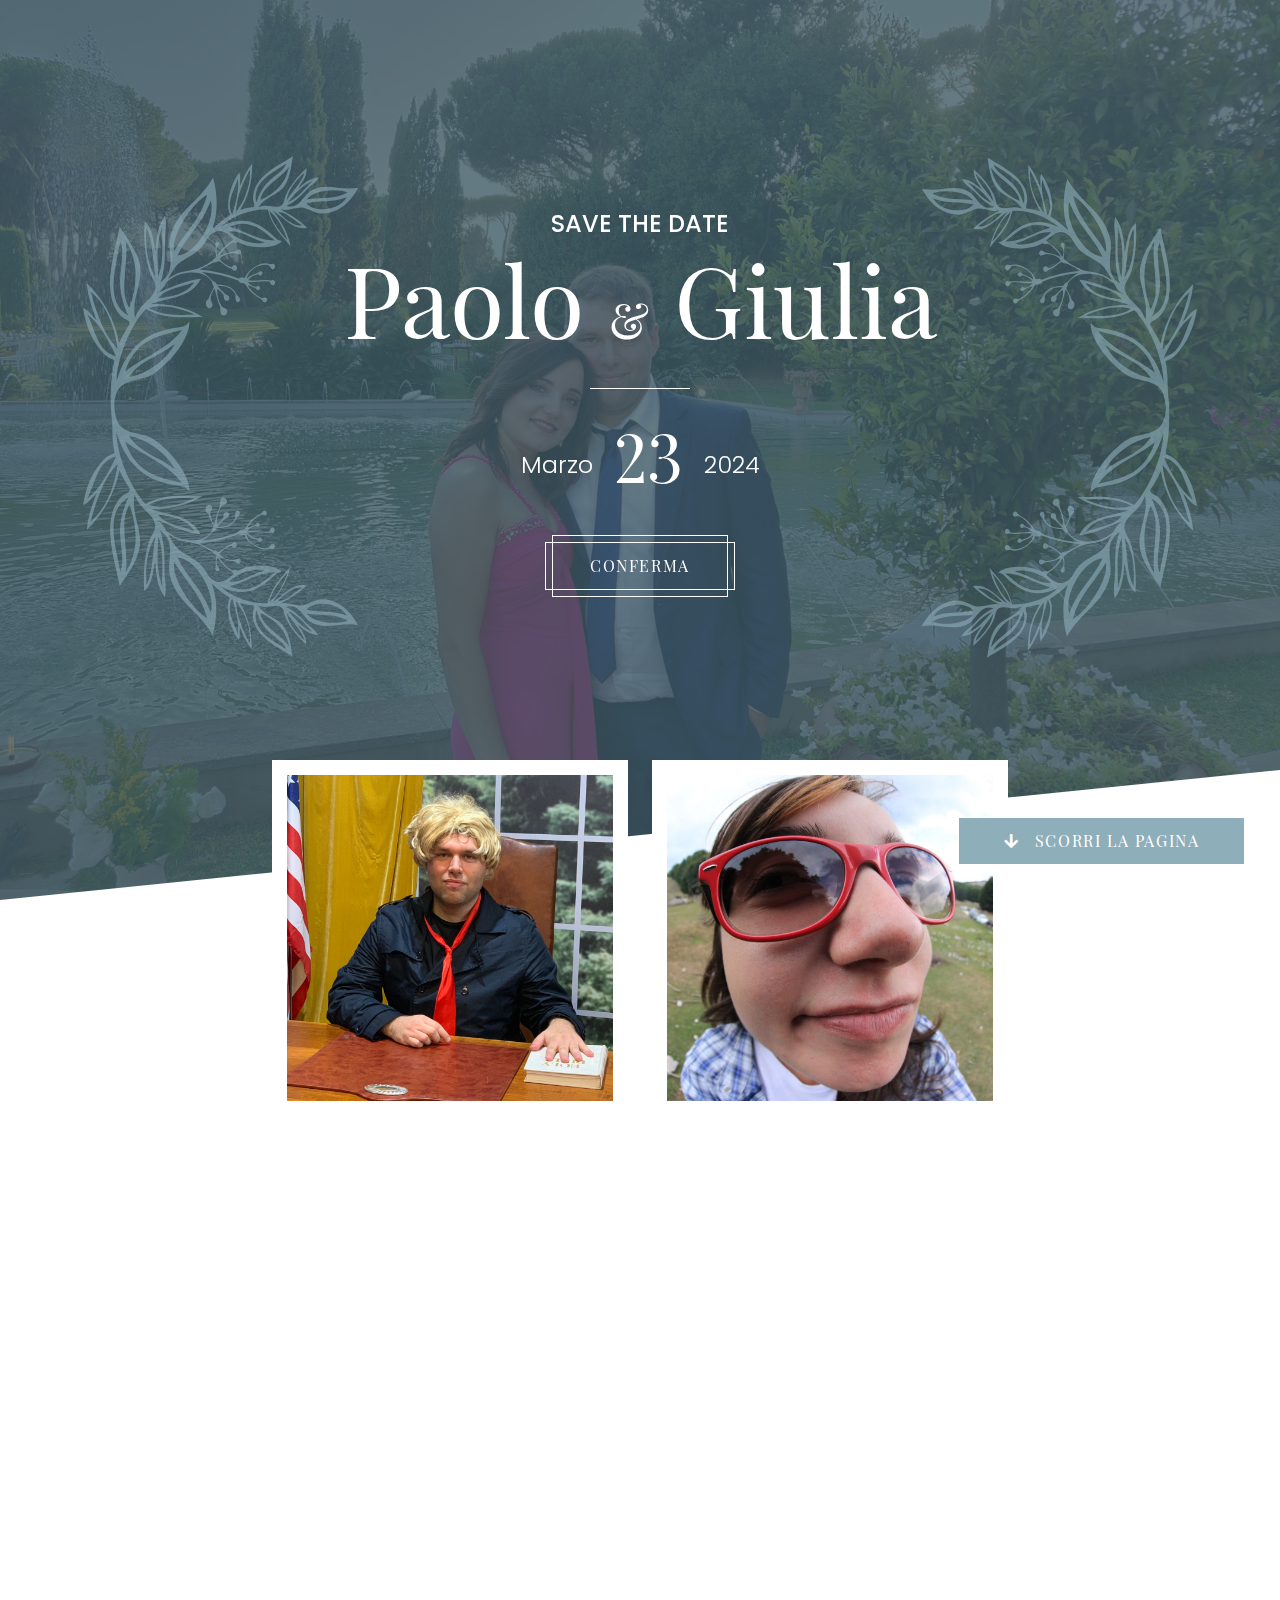
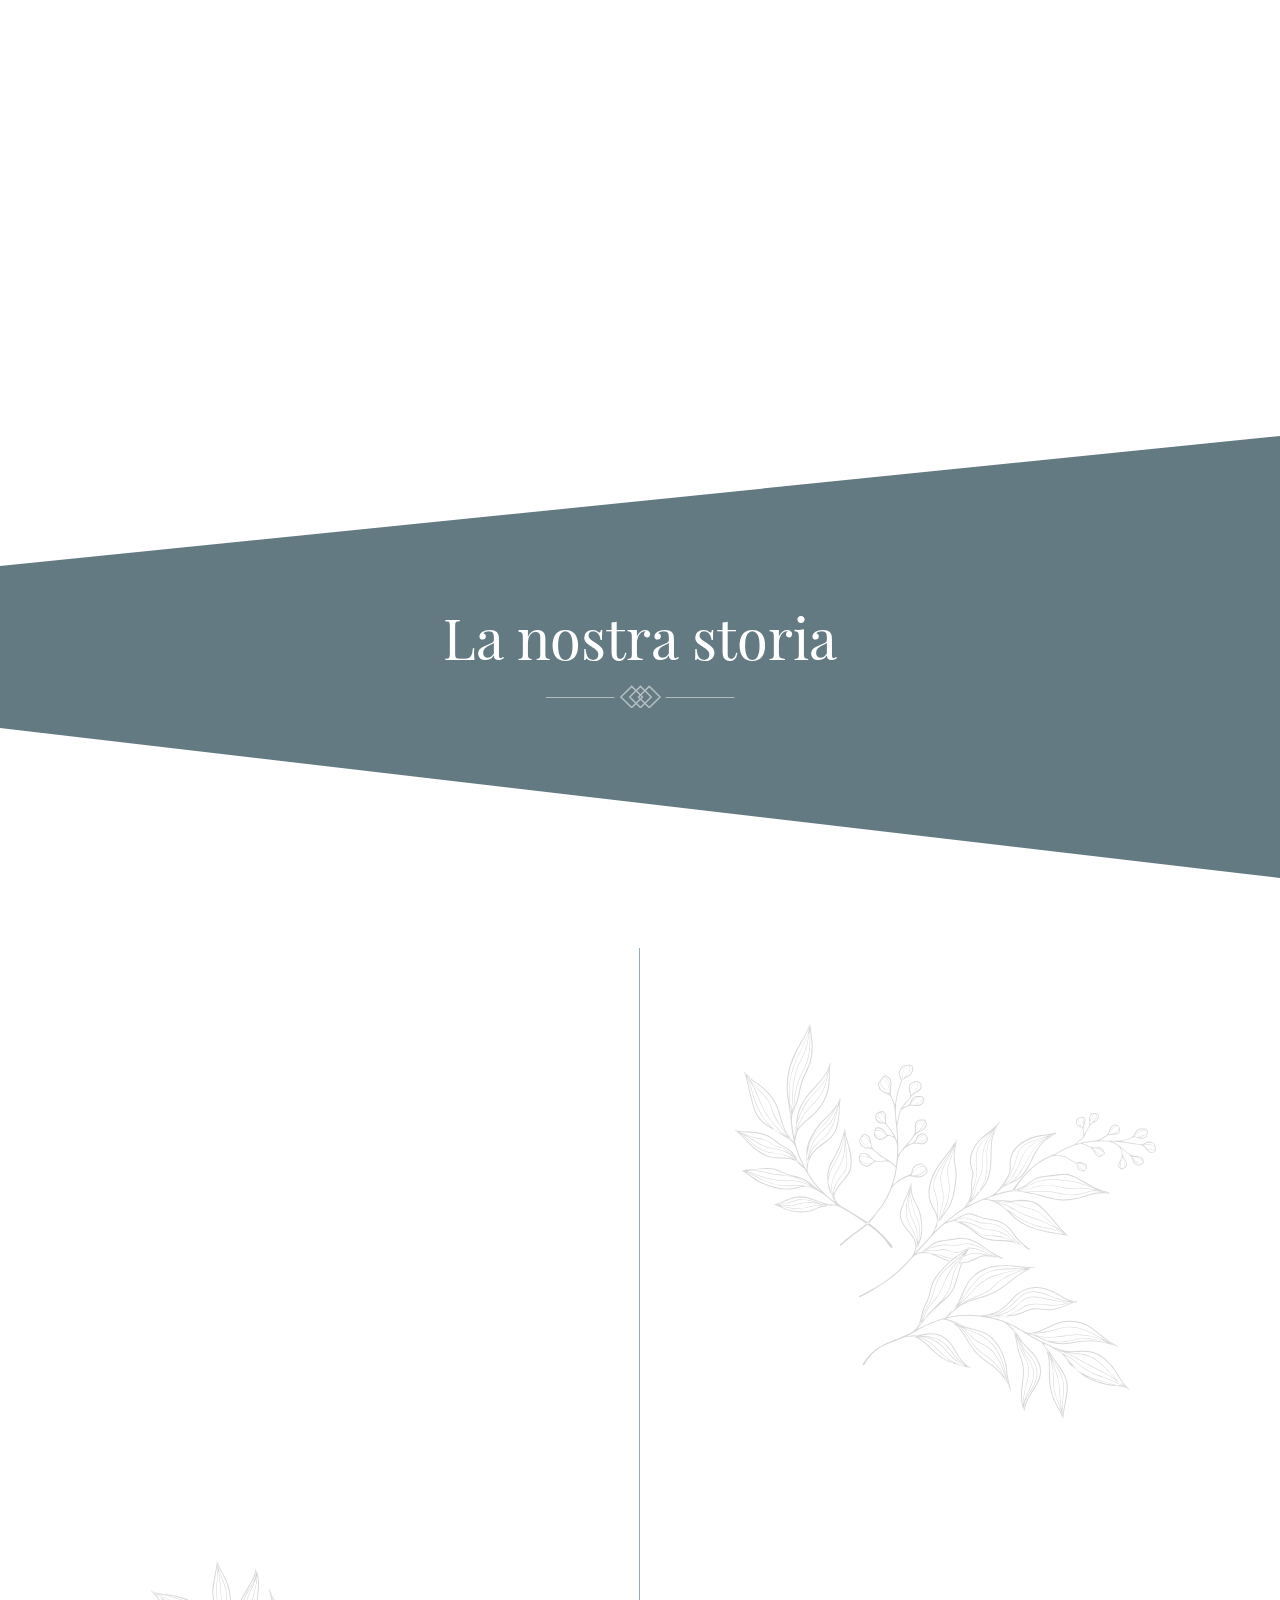
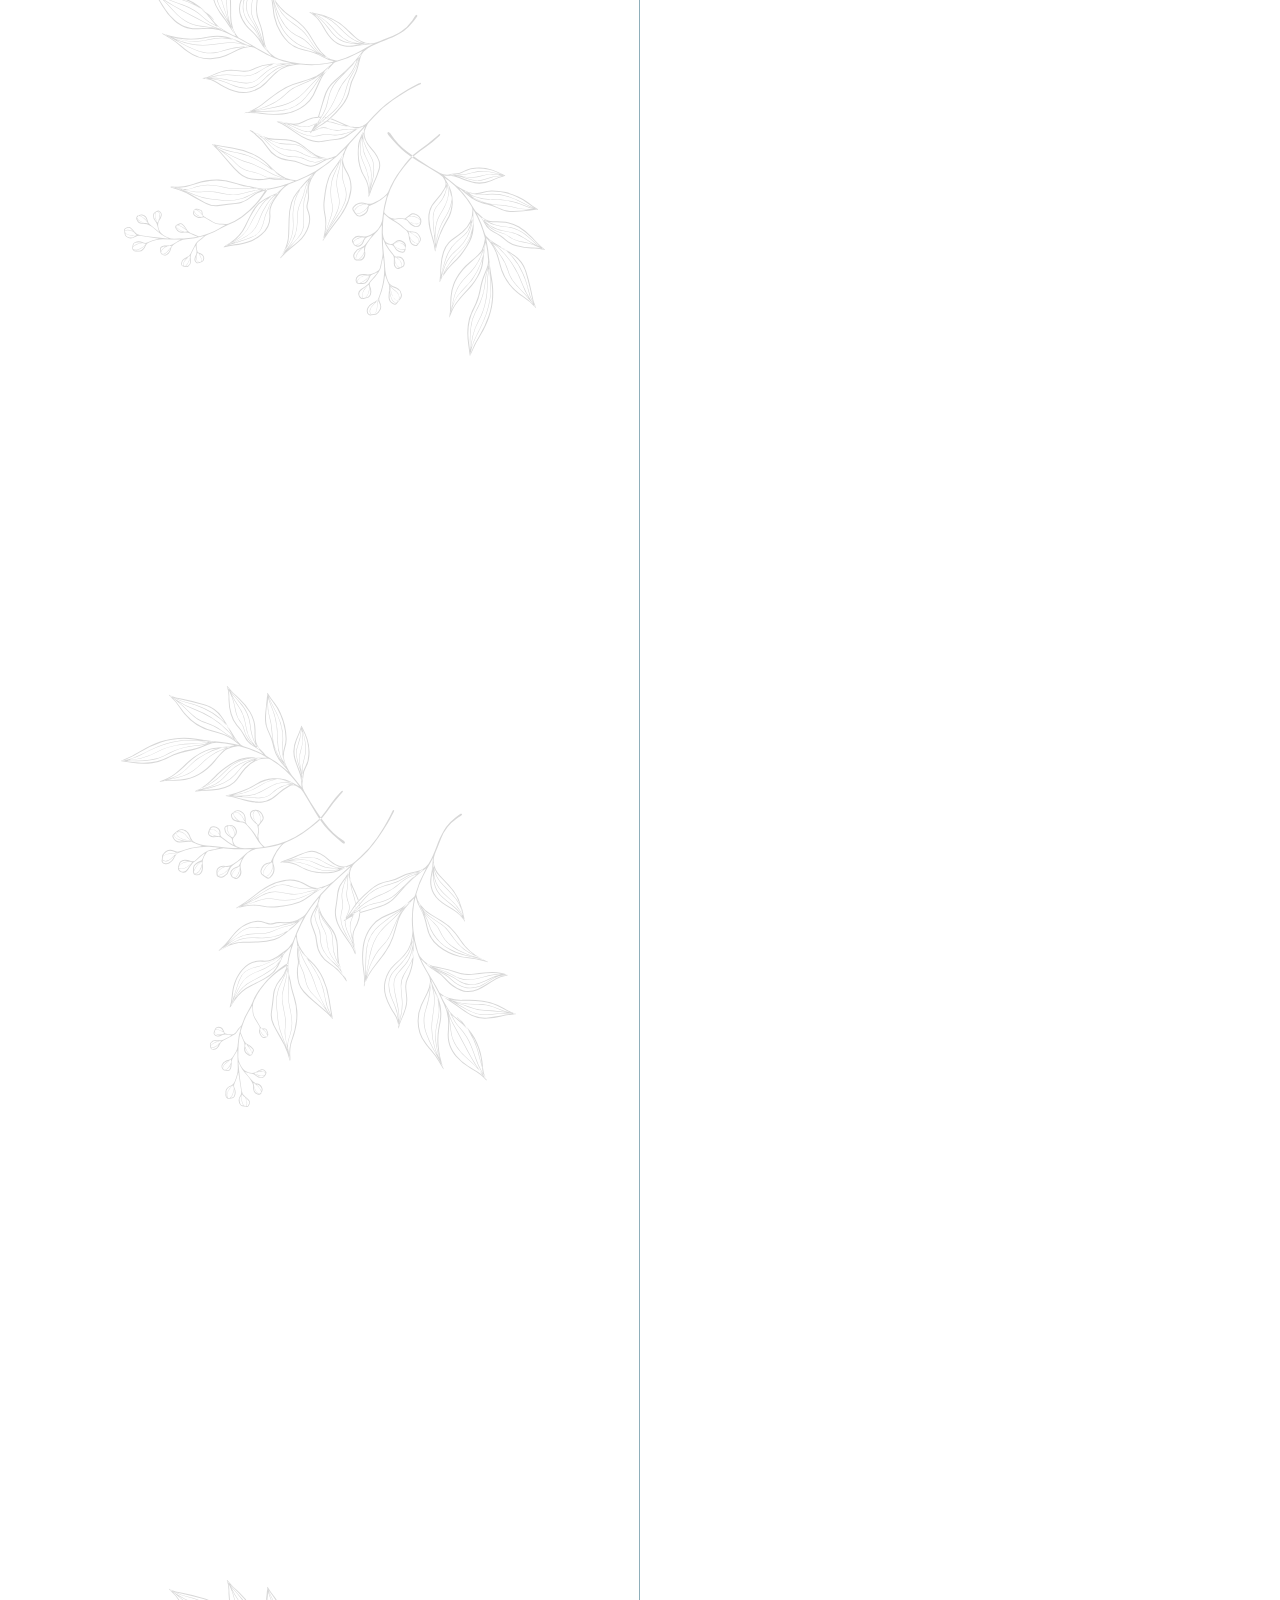
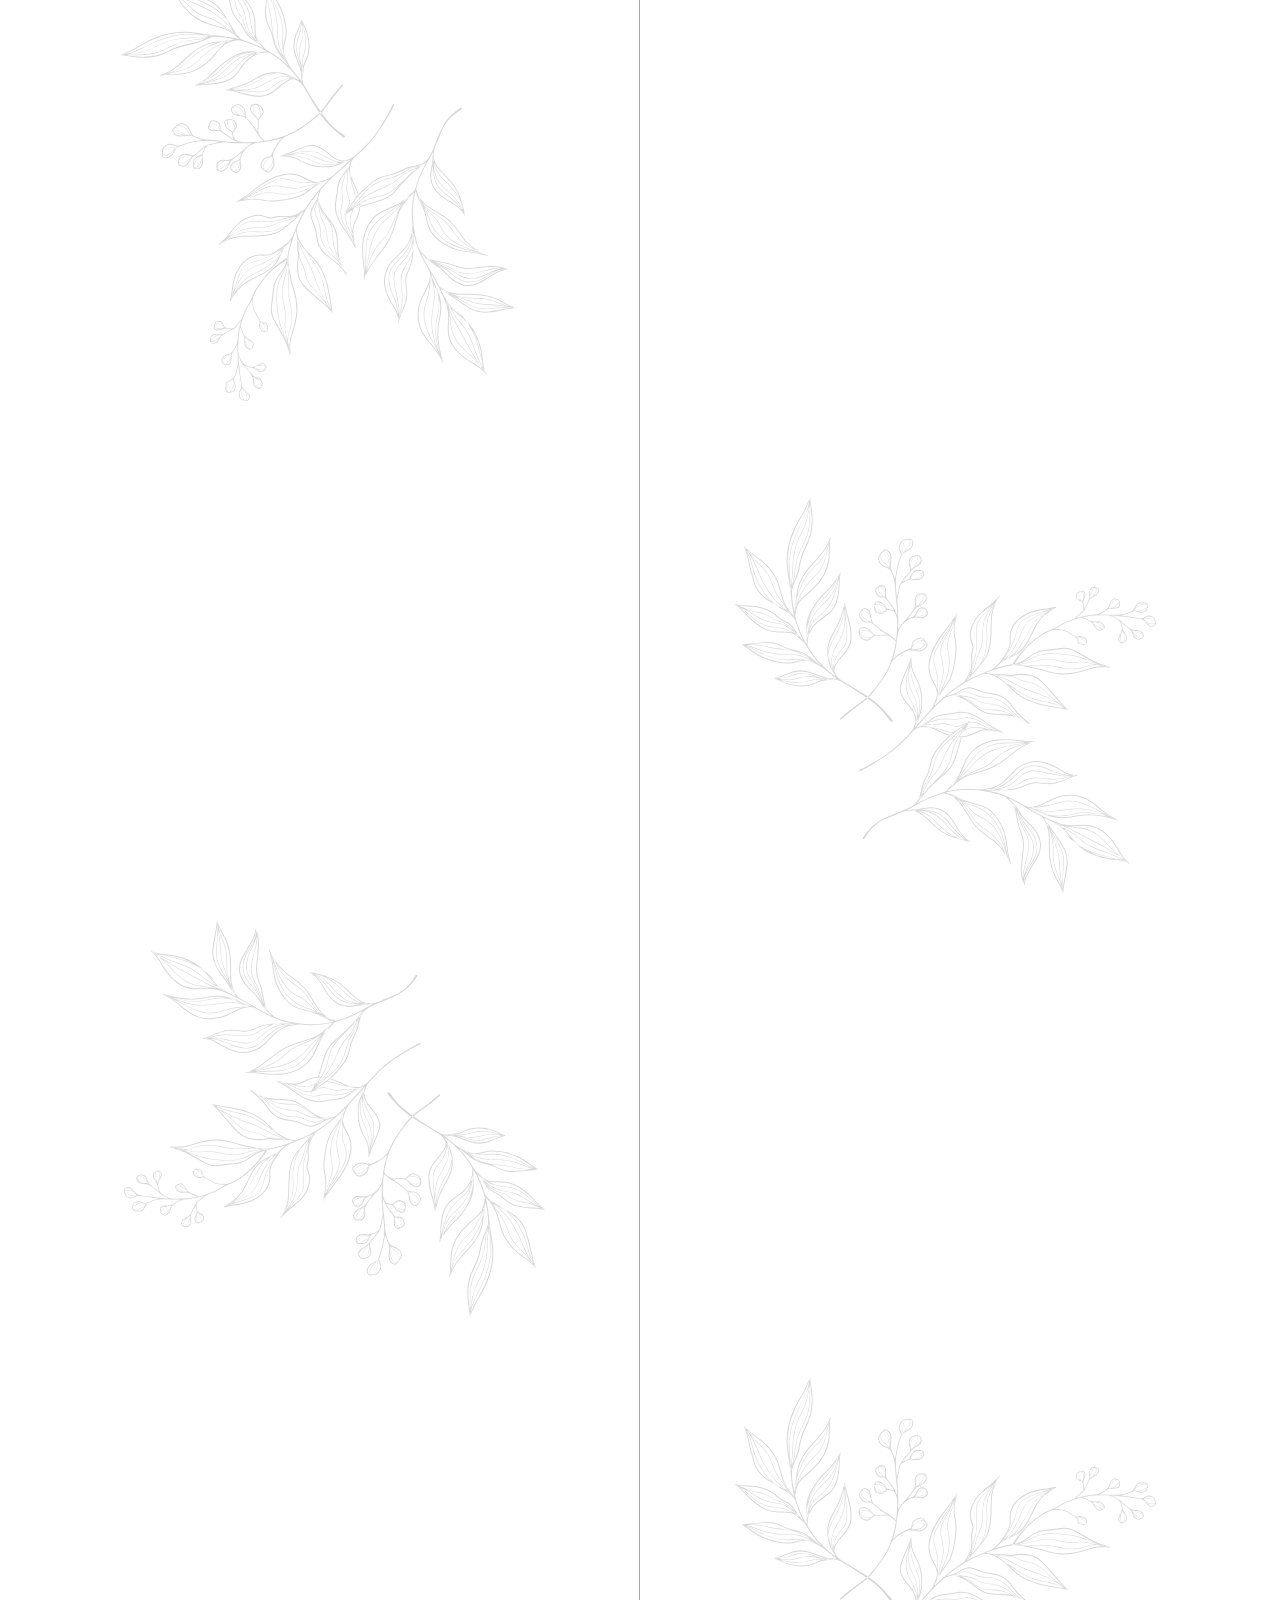
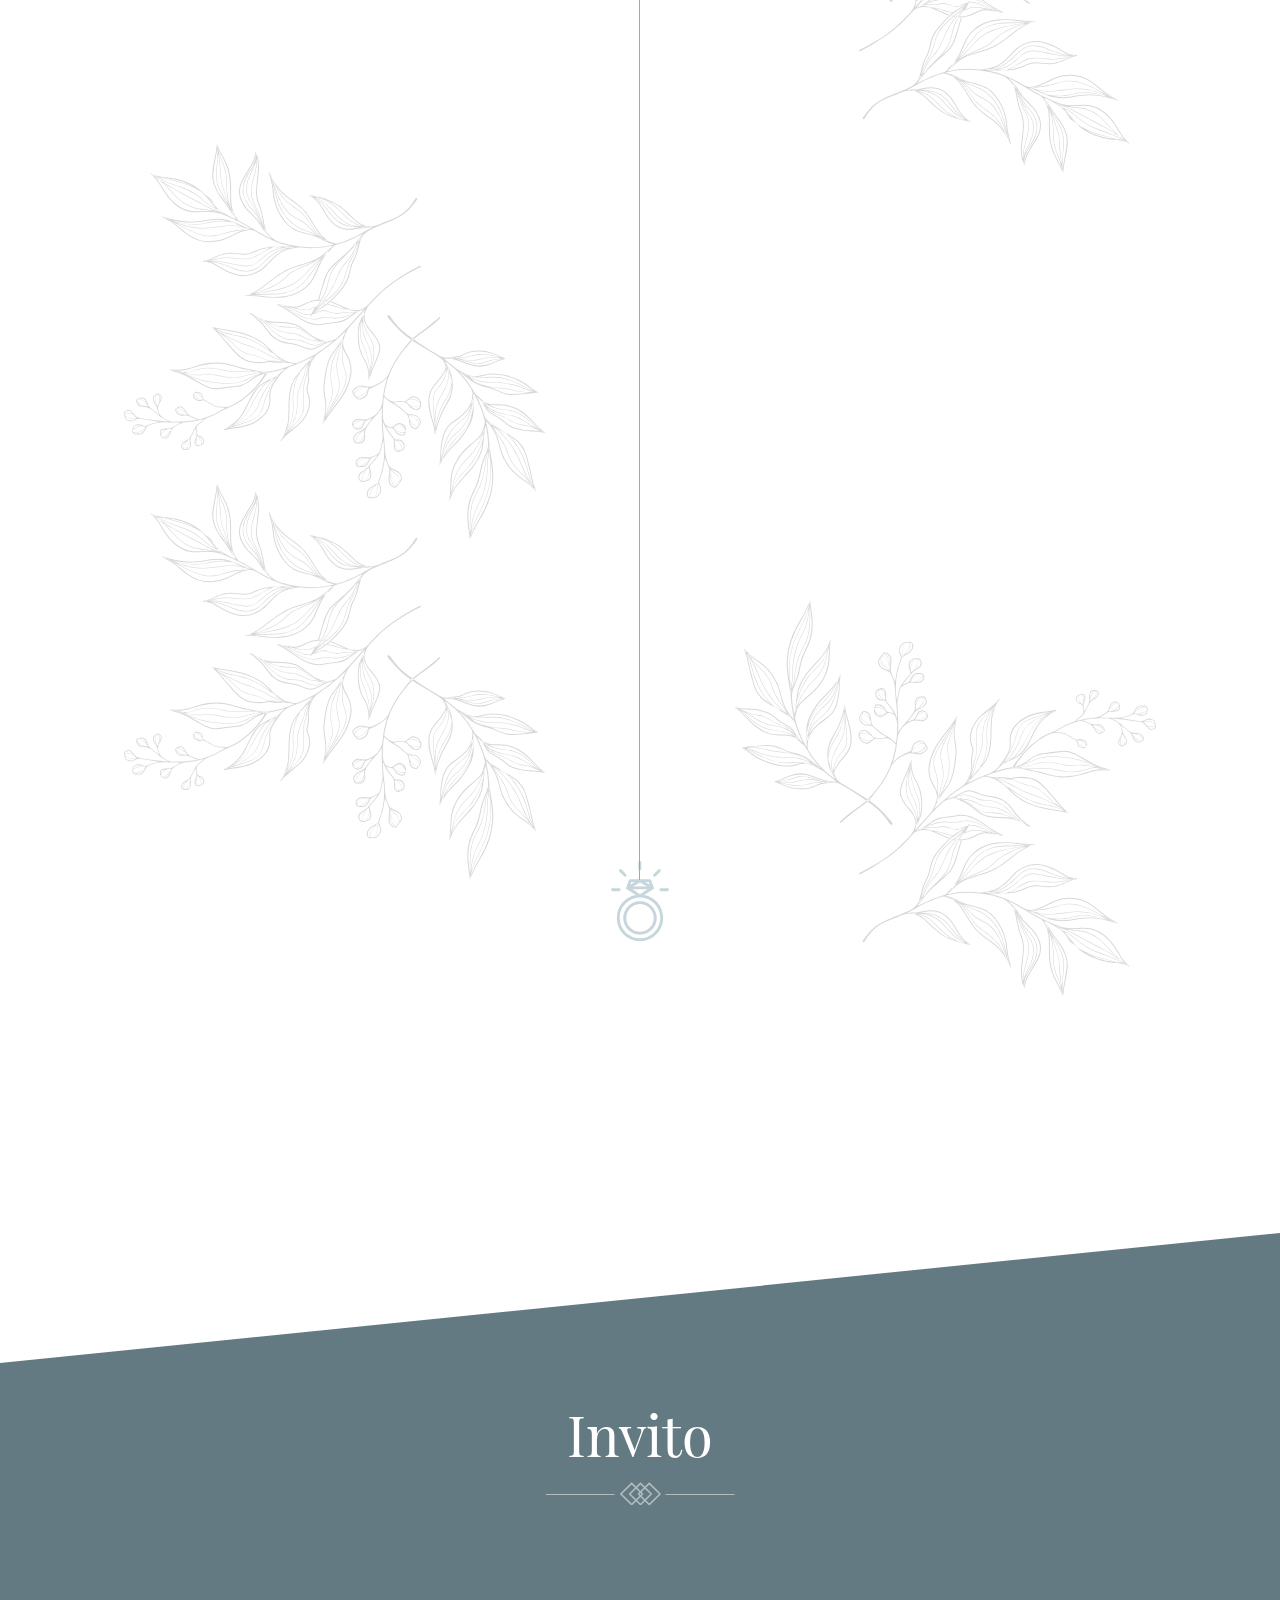
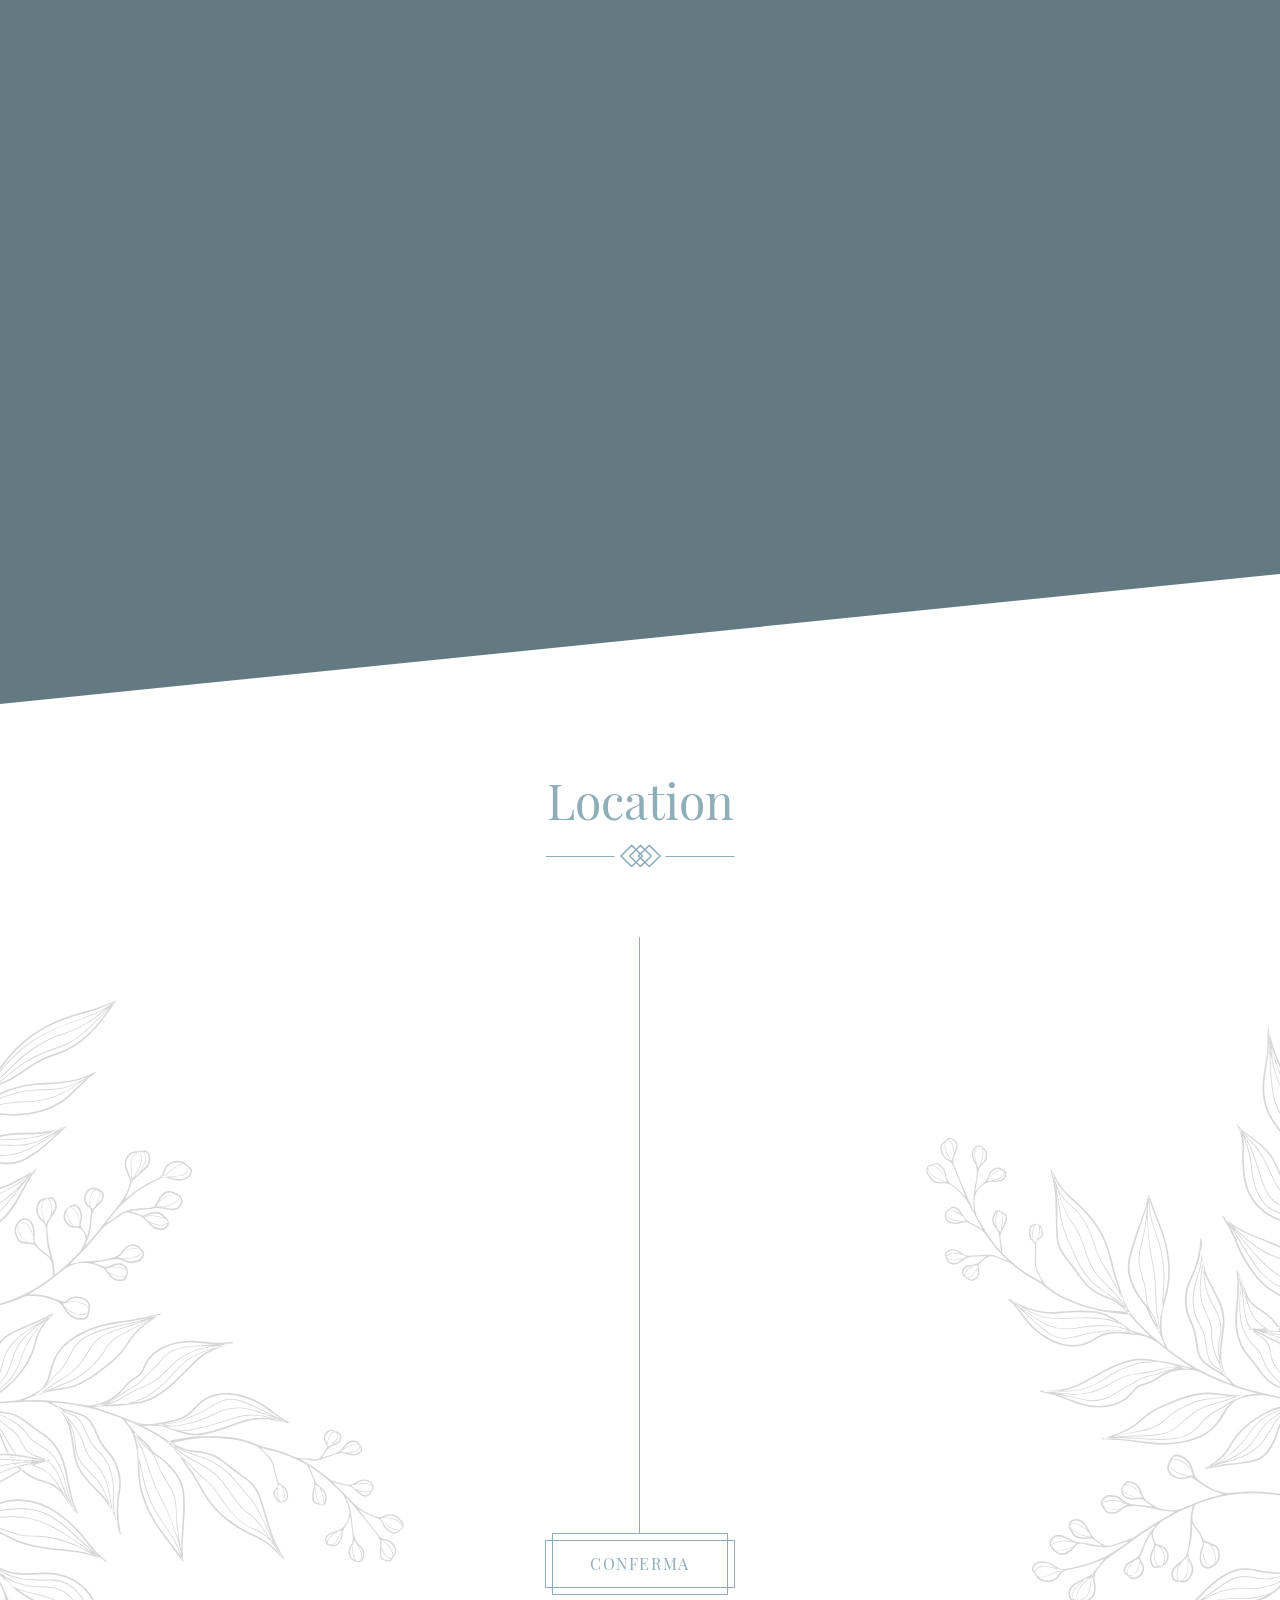
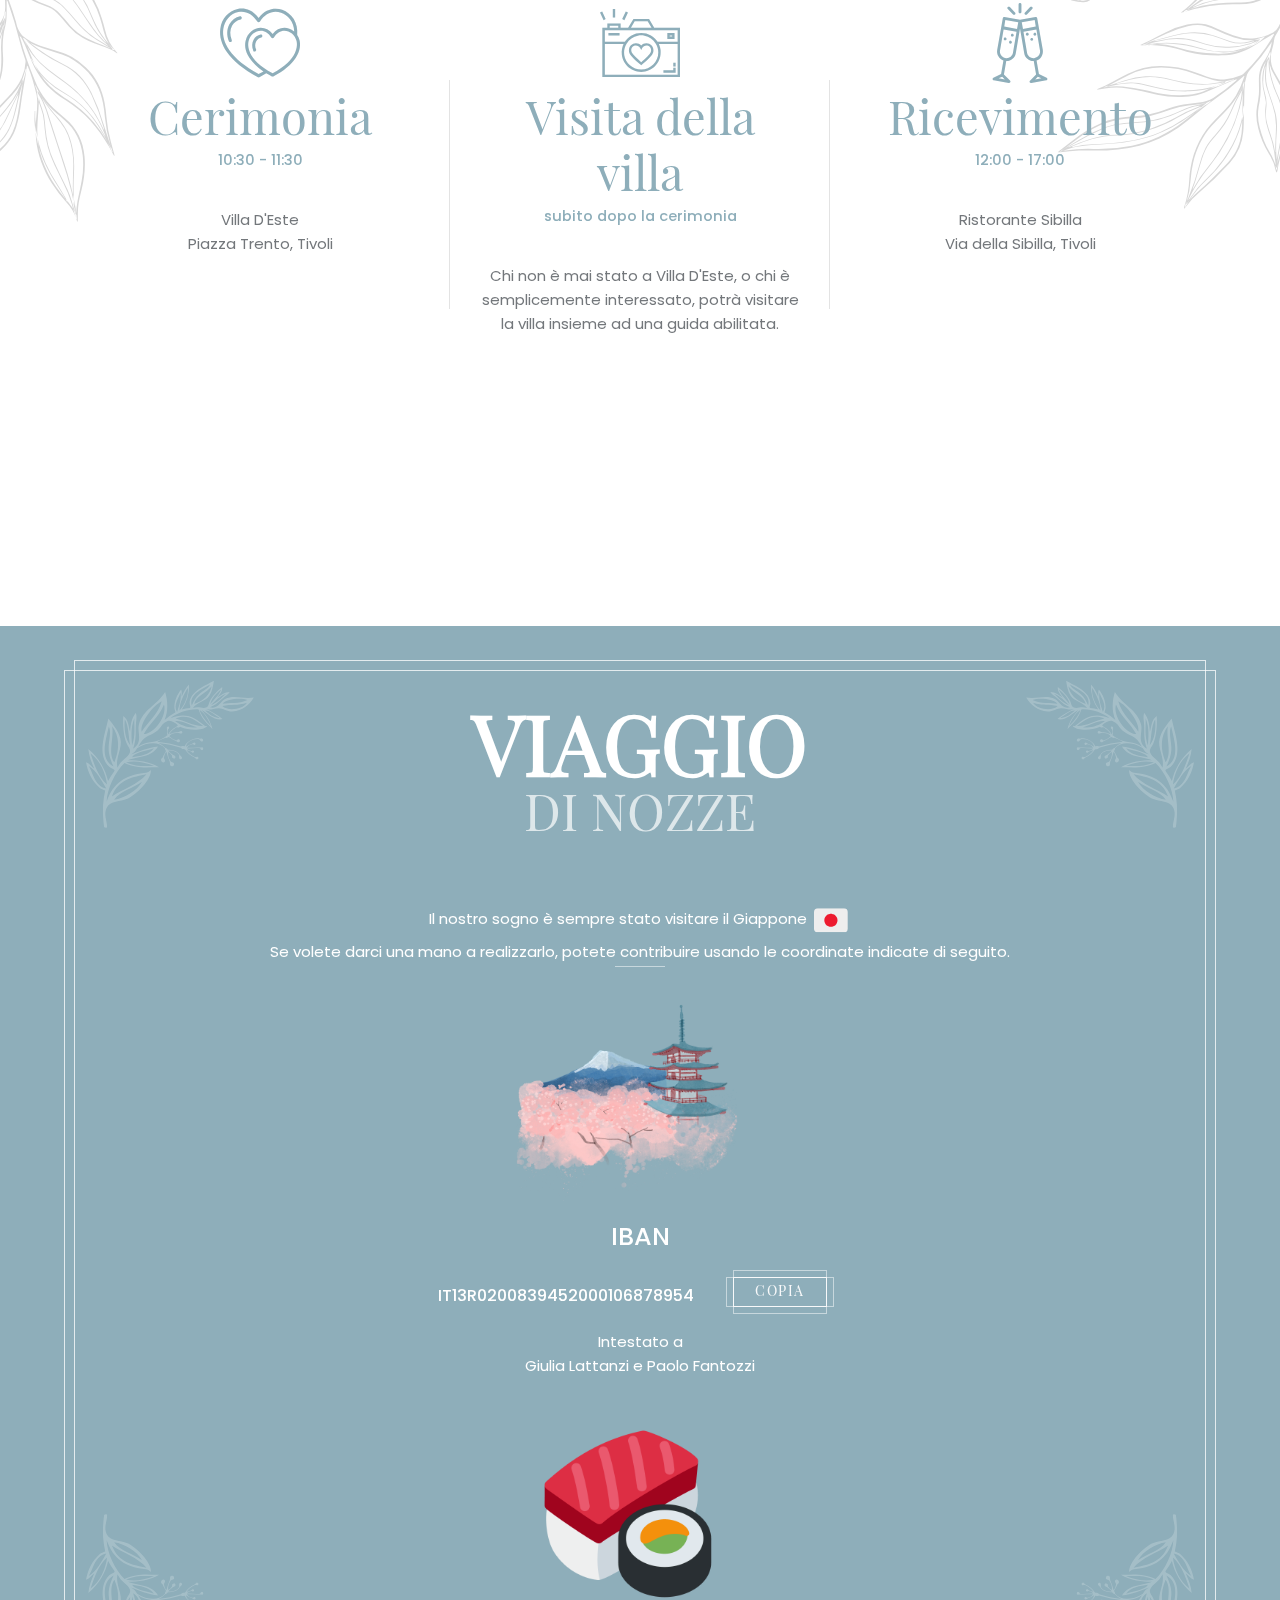
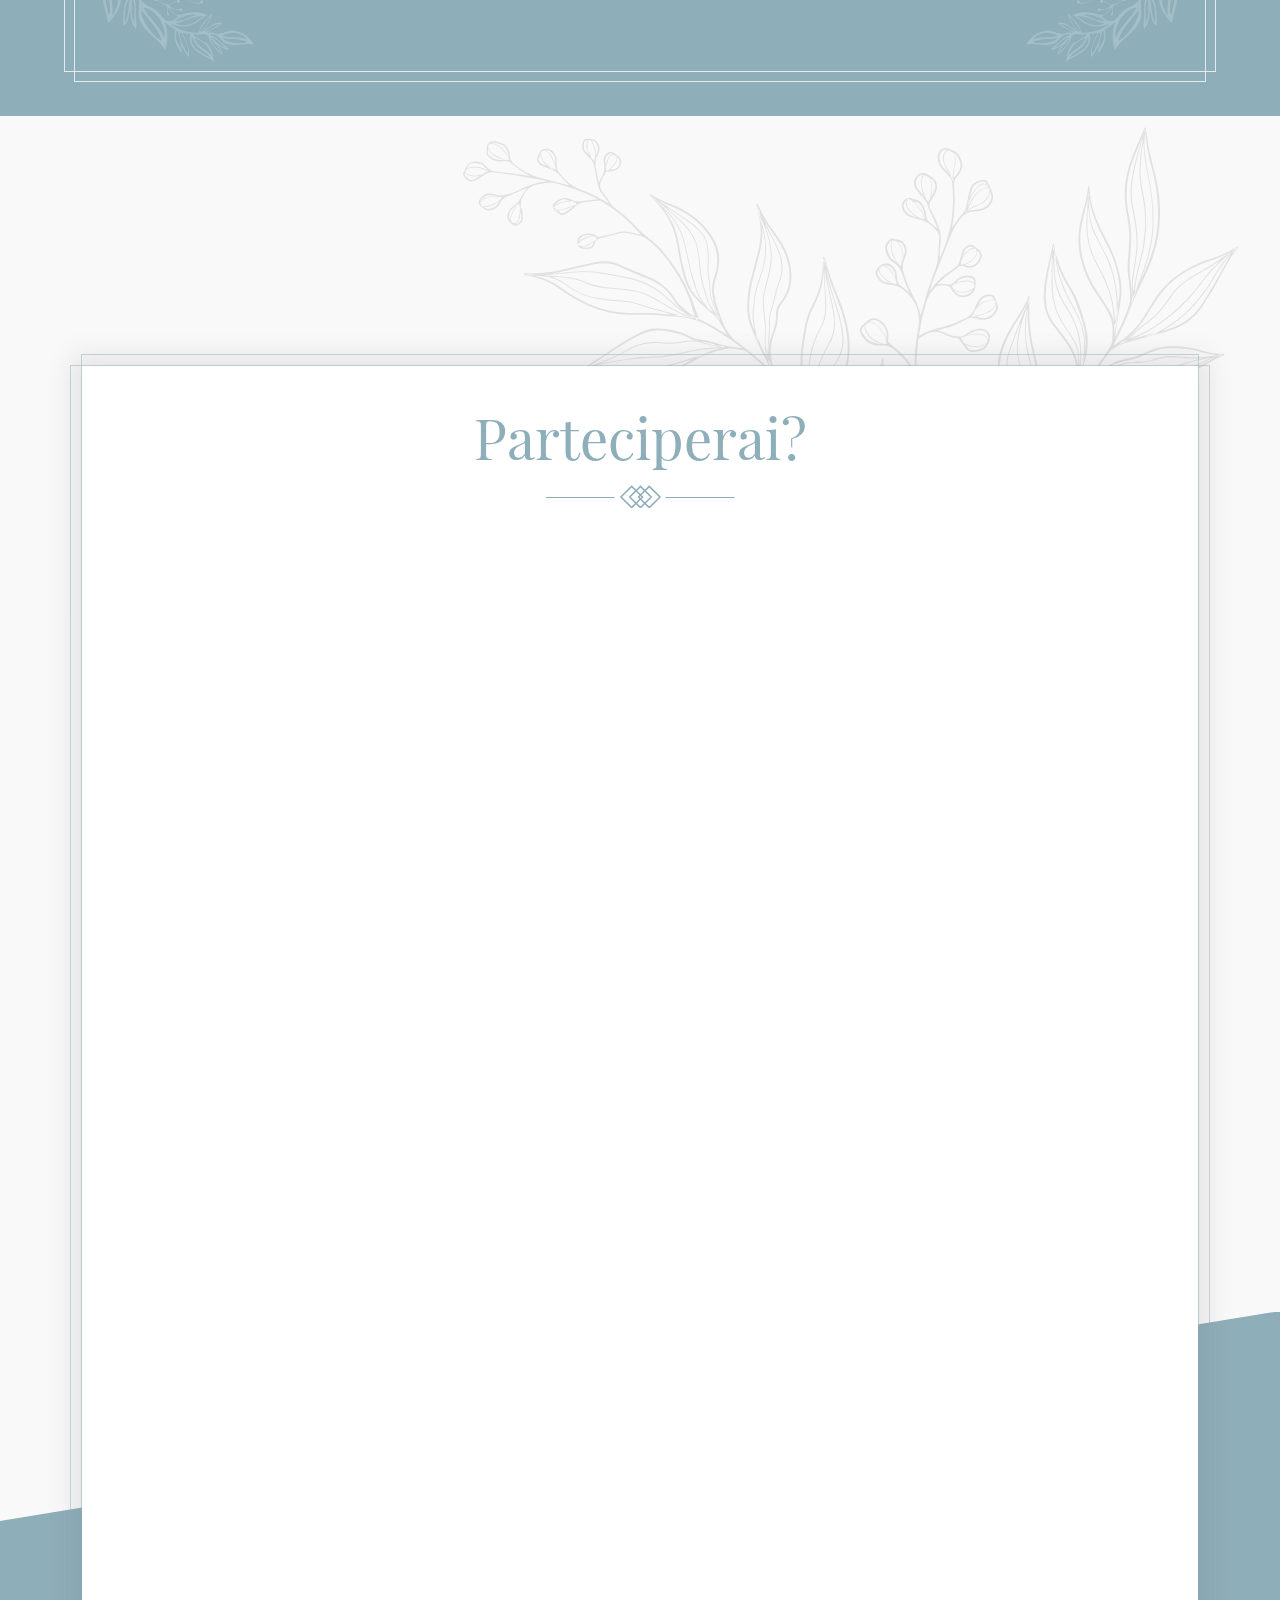
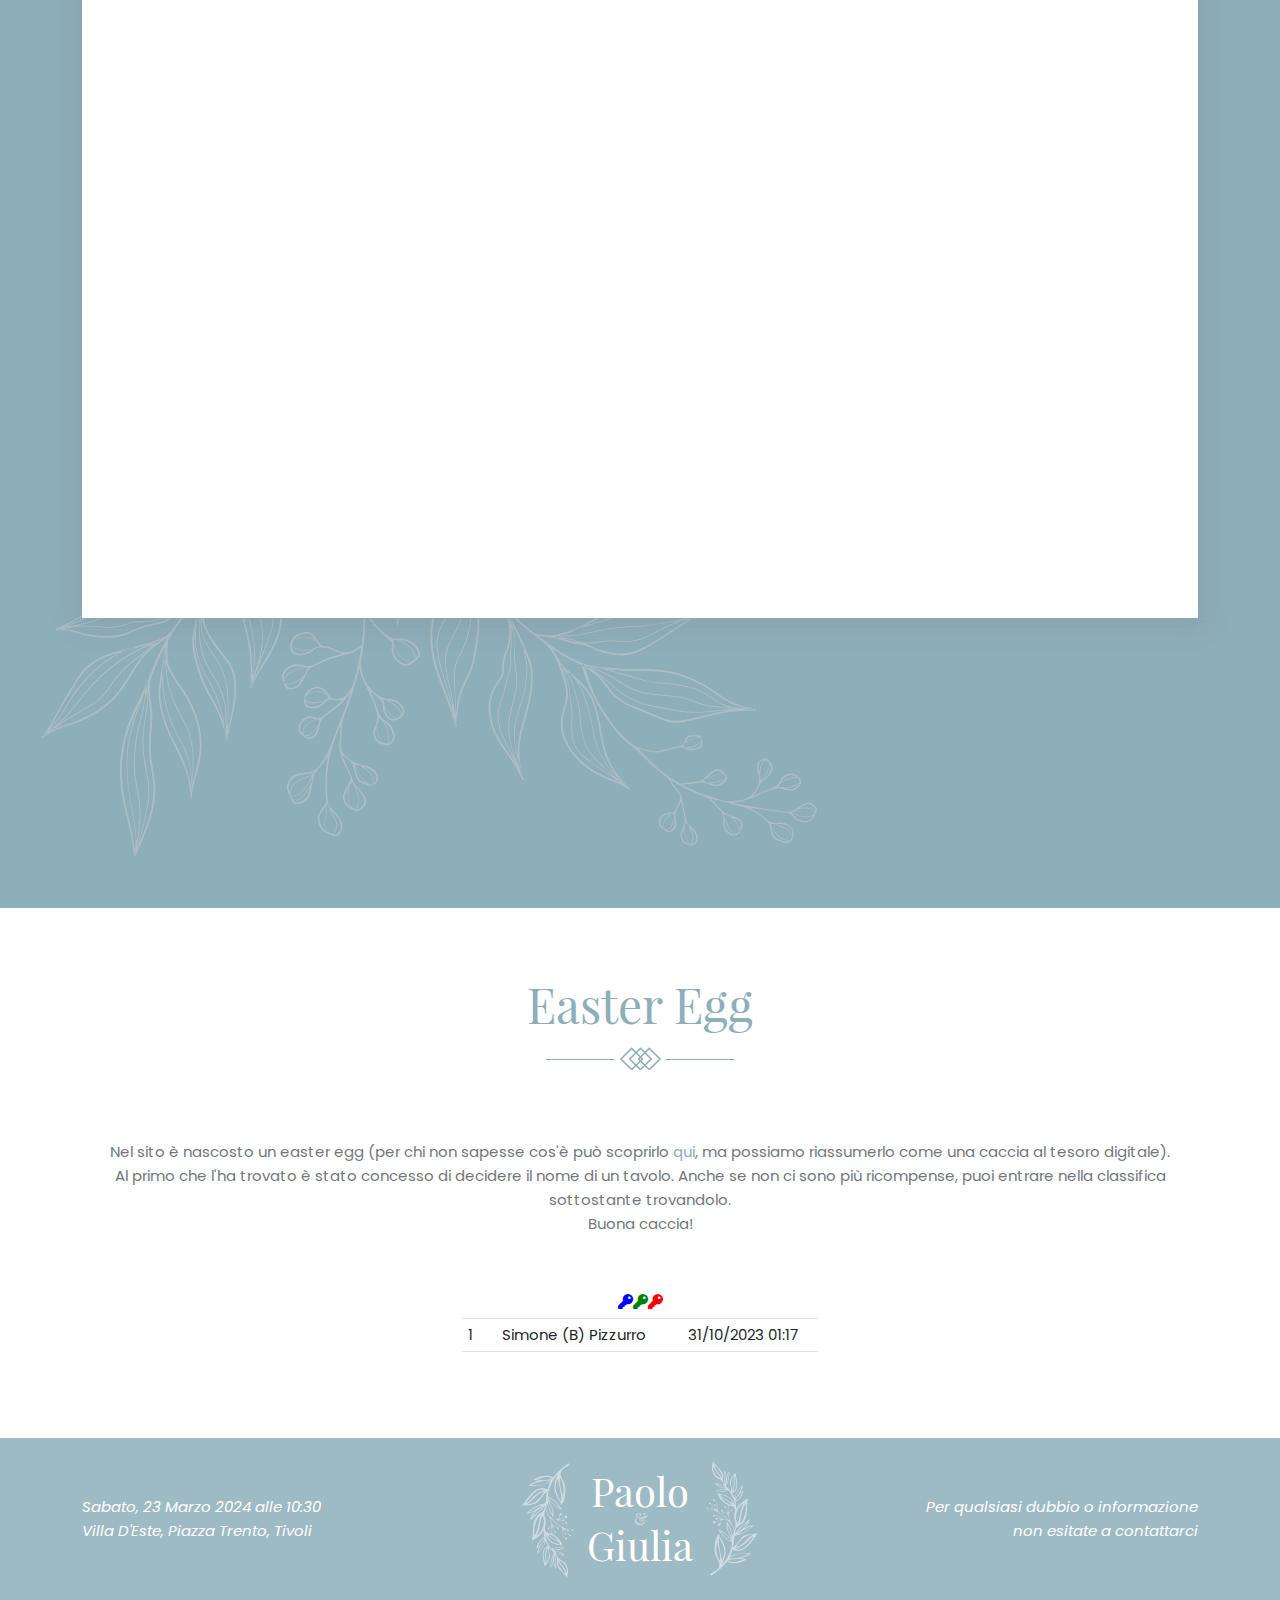
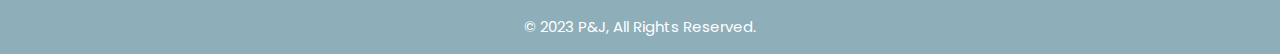
==== commit 2d6b29c6: "First egg" ====
--- a/index.html
+++ b/index.html
@@ -816,6 +816,43 @@
 		</section>
 		<!-- END CONTACTS SECTION -->
 
+		<section id="easteregg">
+			<div class="container">
+				<div class="row">
+					<div class="col-sm-12">
+						<h2 class="section-title">Easter Egg</h2>
+					</div>
+				</div>
+			</div>
+
+			<div class="container">
+				<div class="row">
+					<div class="col-md-12 text-center">
+						Nel sito è nascosto un easter egg (per chi non sapesse cos'è può scoprirlo <a href="https://it.wikipedia.org/wiki/Easter_egg">qui</a>,
+						ma possiamo riassumerlo come una caccia al tesoro digitale).<br>
+						Al primo che l'ha trovato è stato concesso di decidere il nome di un tavolo. Anche se non ci sono più ricompense, puoi entrare nella
+						classifica sottostante trovandolo.<br>
+						Buona caccia!
+					</div>
+				</div>
+				<div class="row" style="margin-top: 50px;">
+					<div class="col-md-4 offset-md-4">
+						<table class="table table-sm text-center">
+							<colgroup span="3"></colgroup>
+							<tr>
+								<th colspan="3" scope="colgroup"><i class="fa fa-key" style="color: blue;"></i><i class="fa fa-key" style="color: green;"></i><i class="fa fa-key" style="color: red;"></i></th>
+							</tr>
+							<tr>
+								<td>1</td>
+								<td>Simone (B) Pizzurro</td>
+								<td>31/10/2023 01:17</td>
+							</tr>
+						</table>
+					</div>
+				</div>
+			</div>
+		</section>
+
 
 		<!-- BEGIN FOOTER -->
 		<footer id="footer-onepage" class="bg-color">
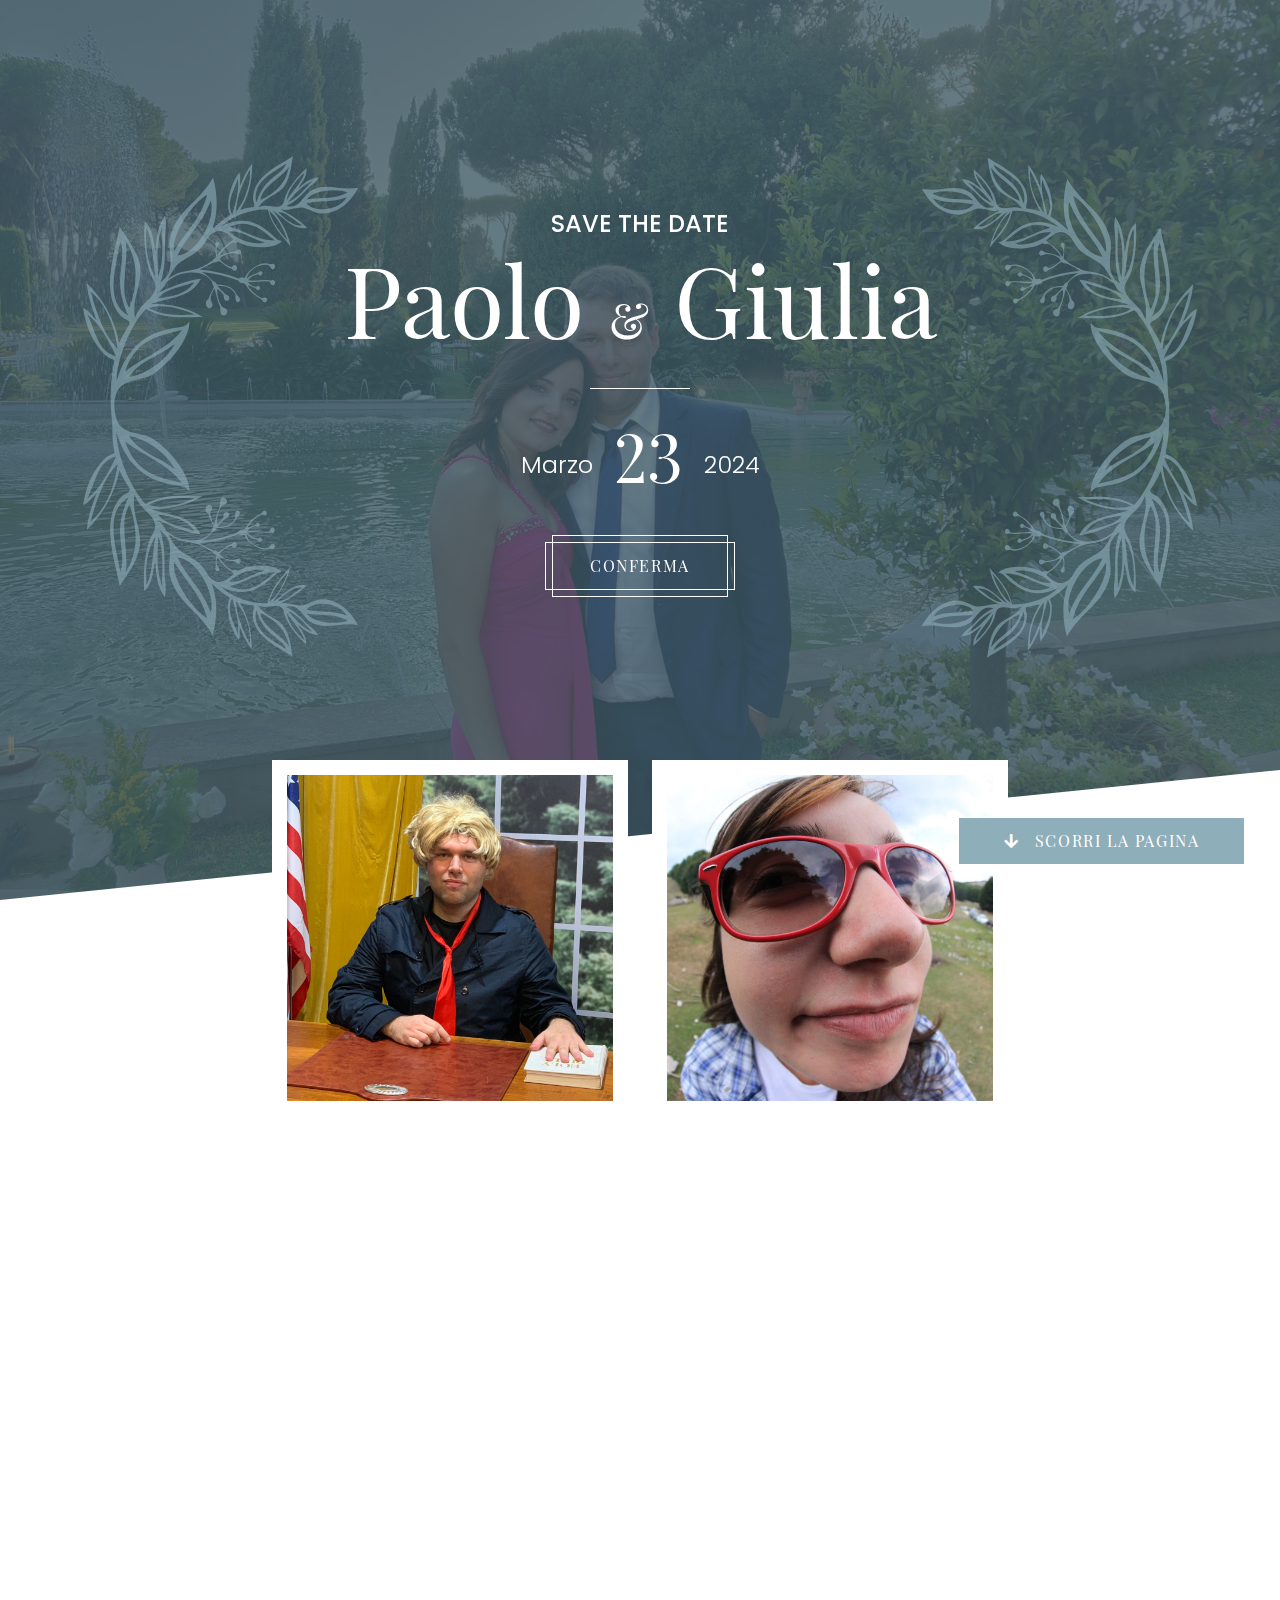
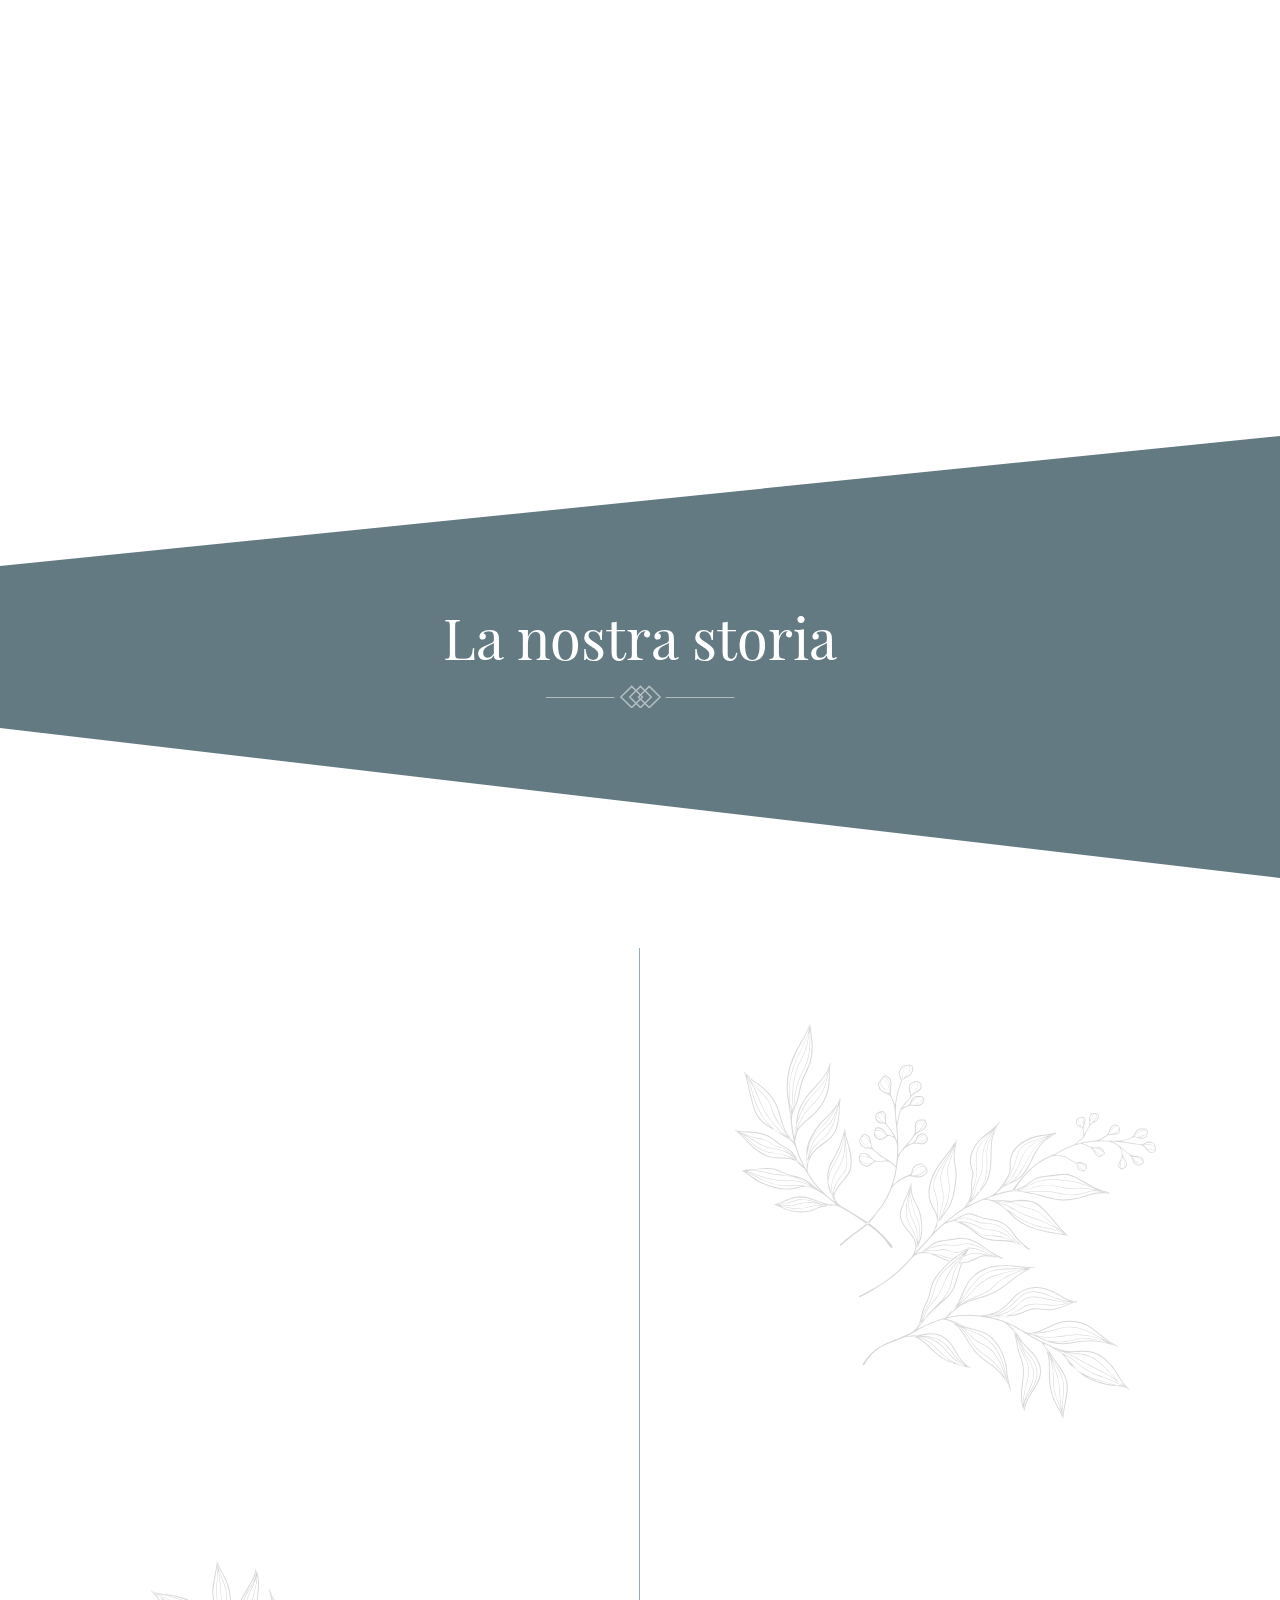
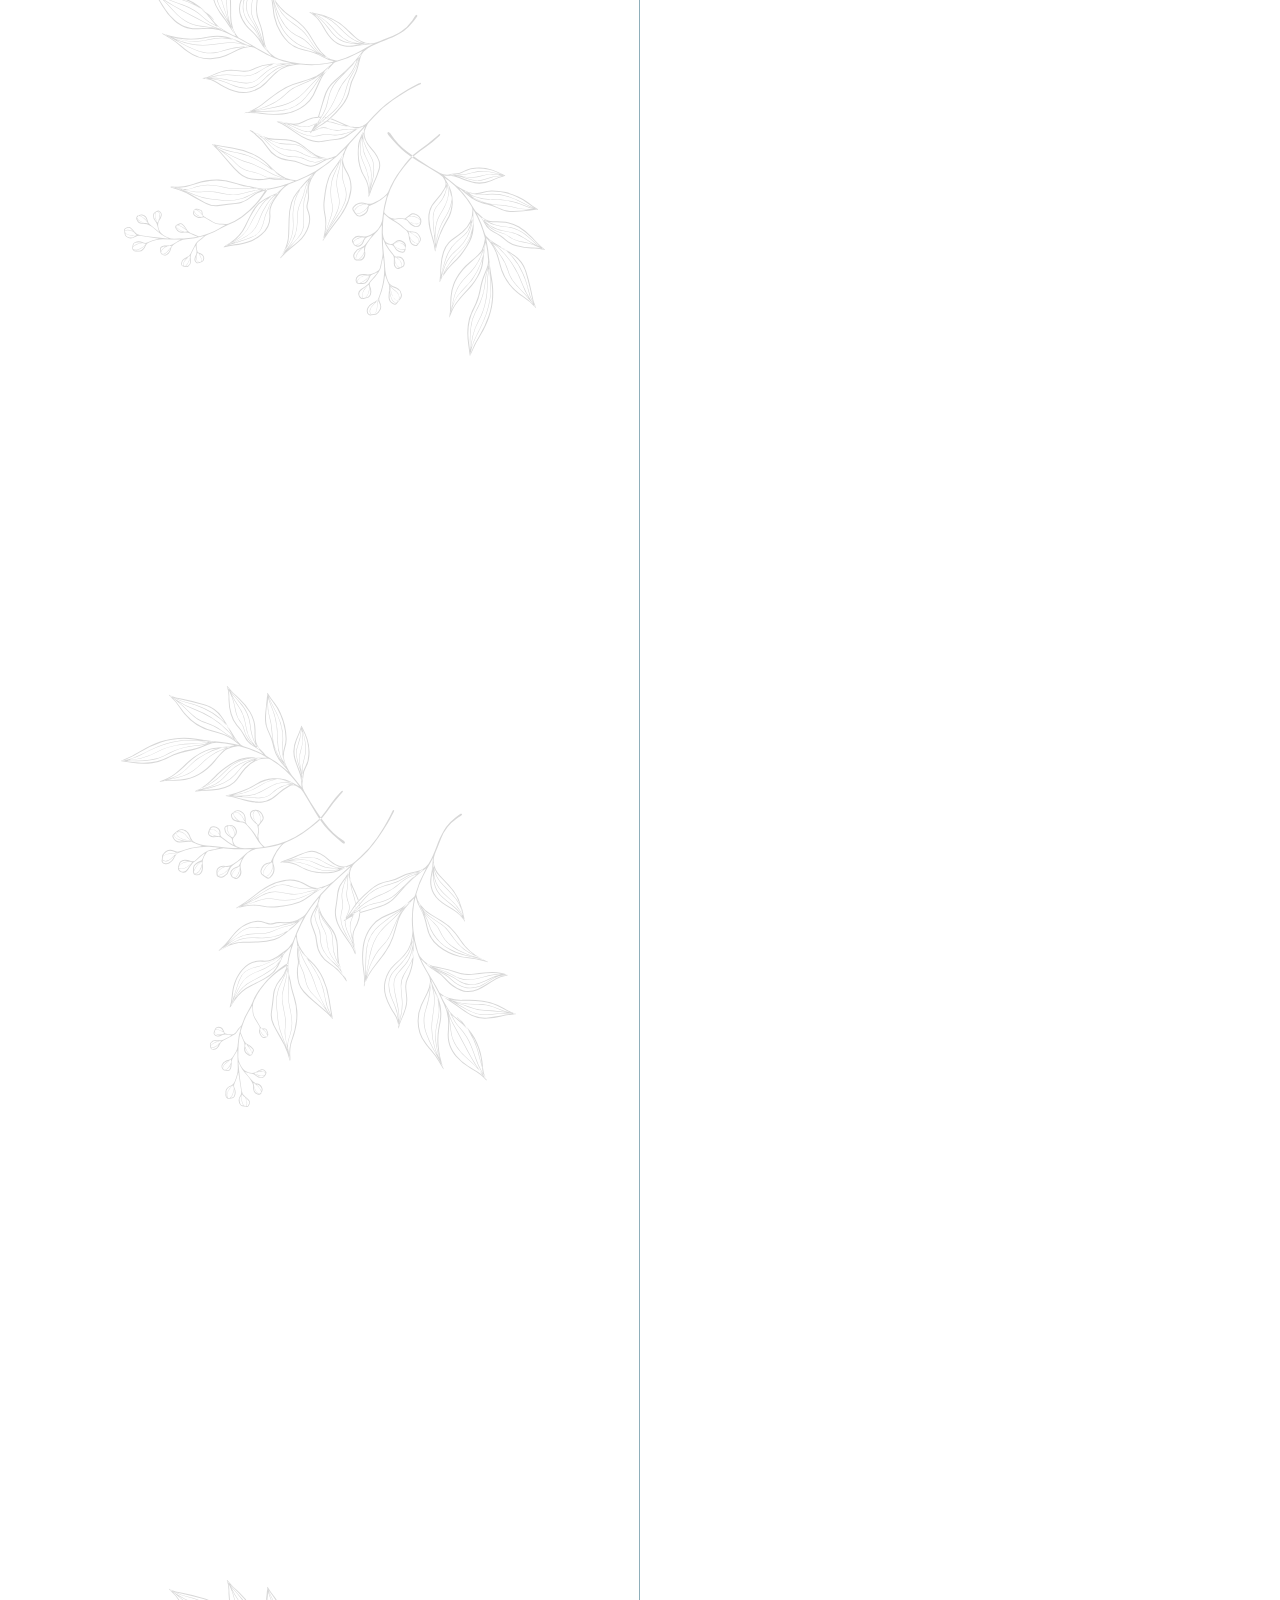
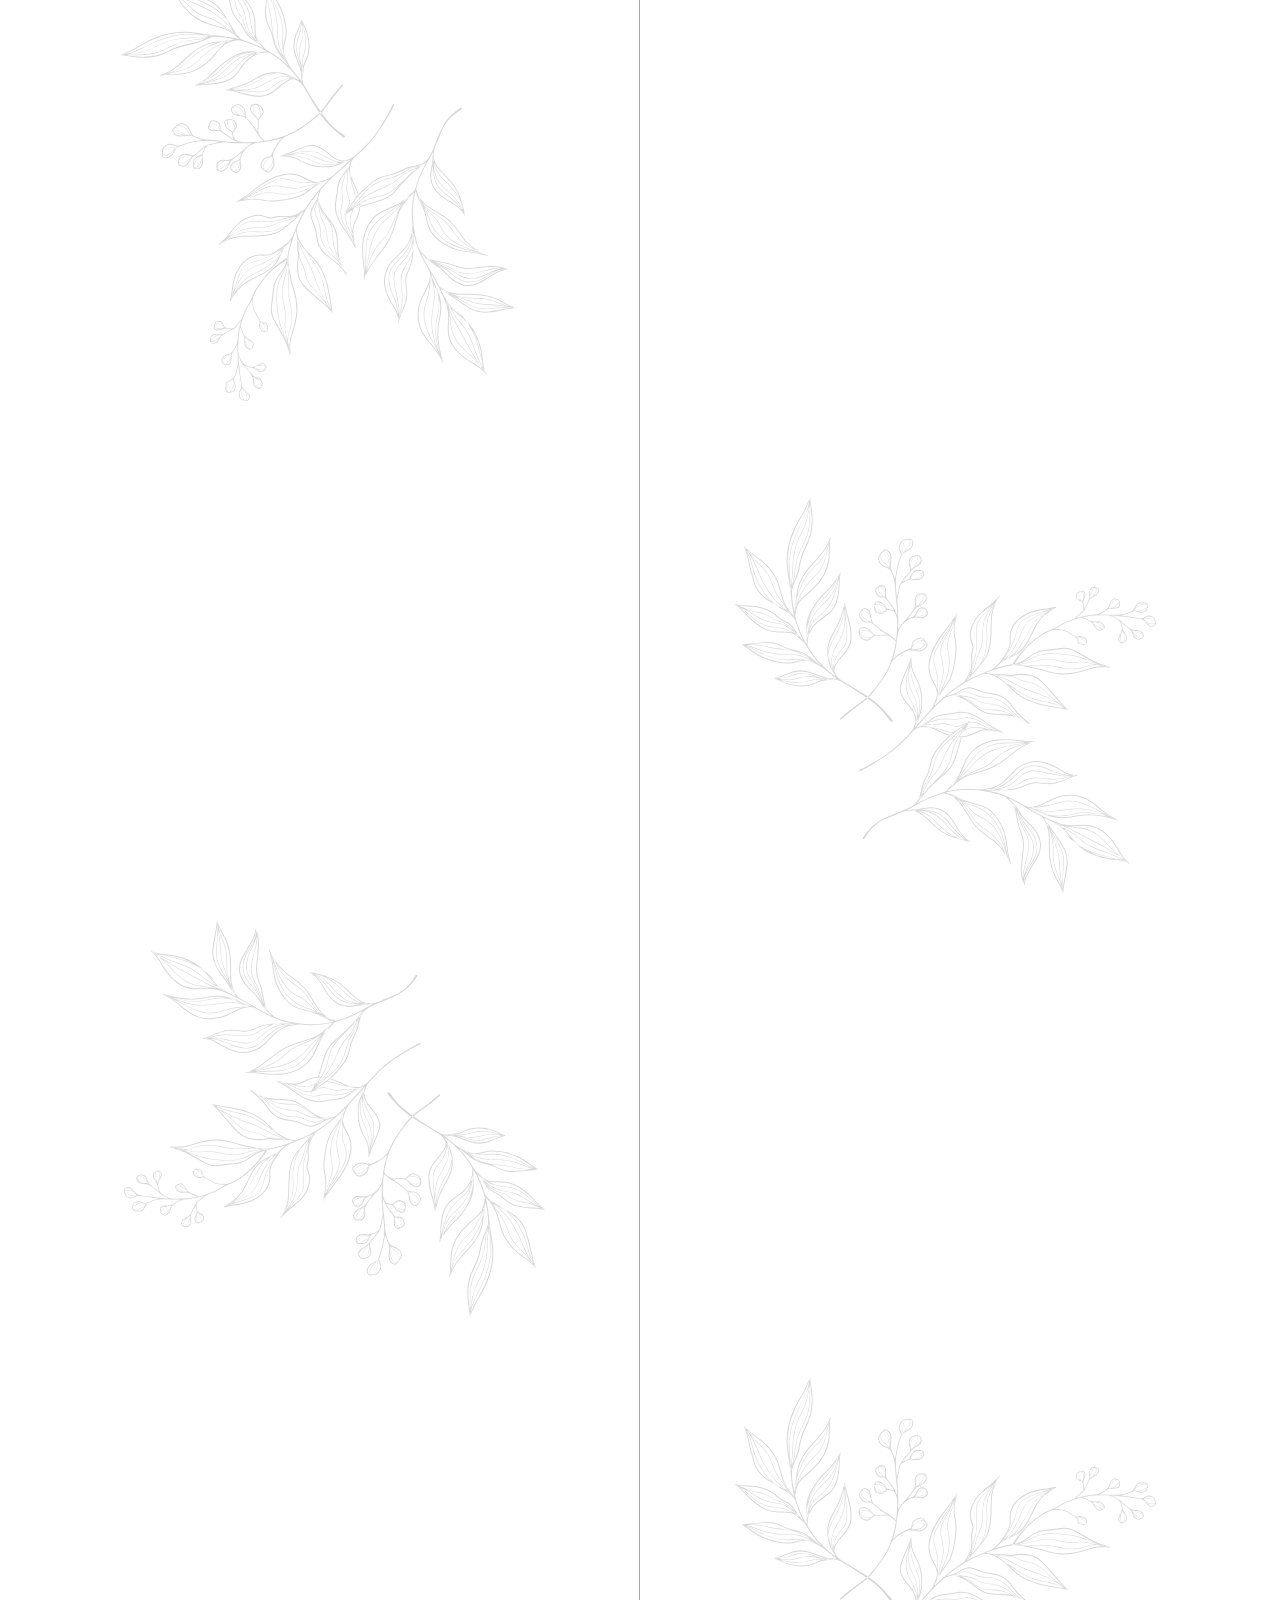
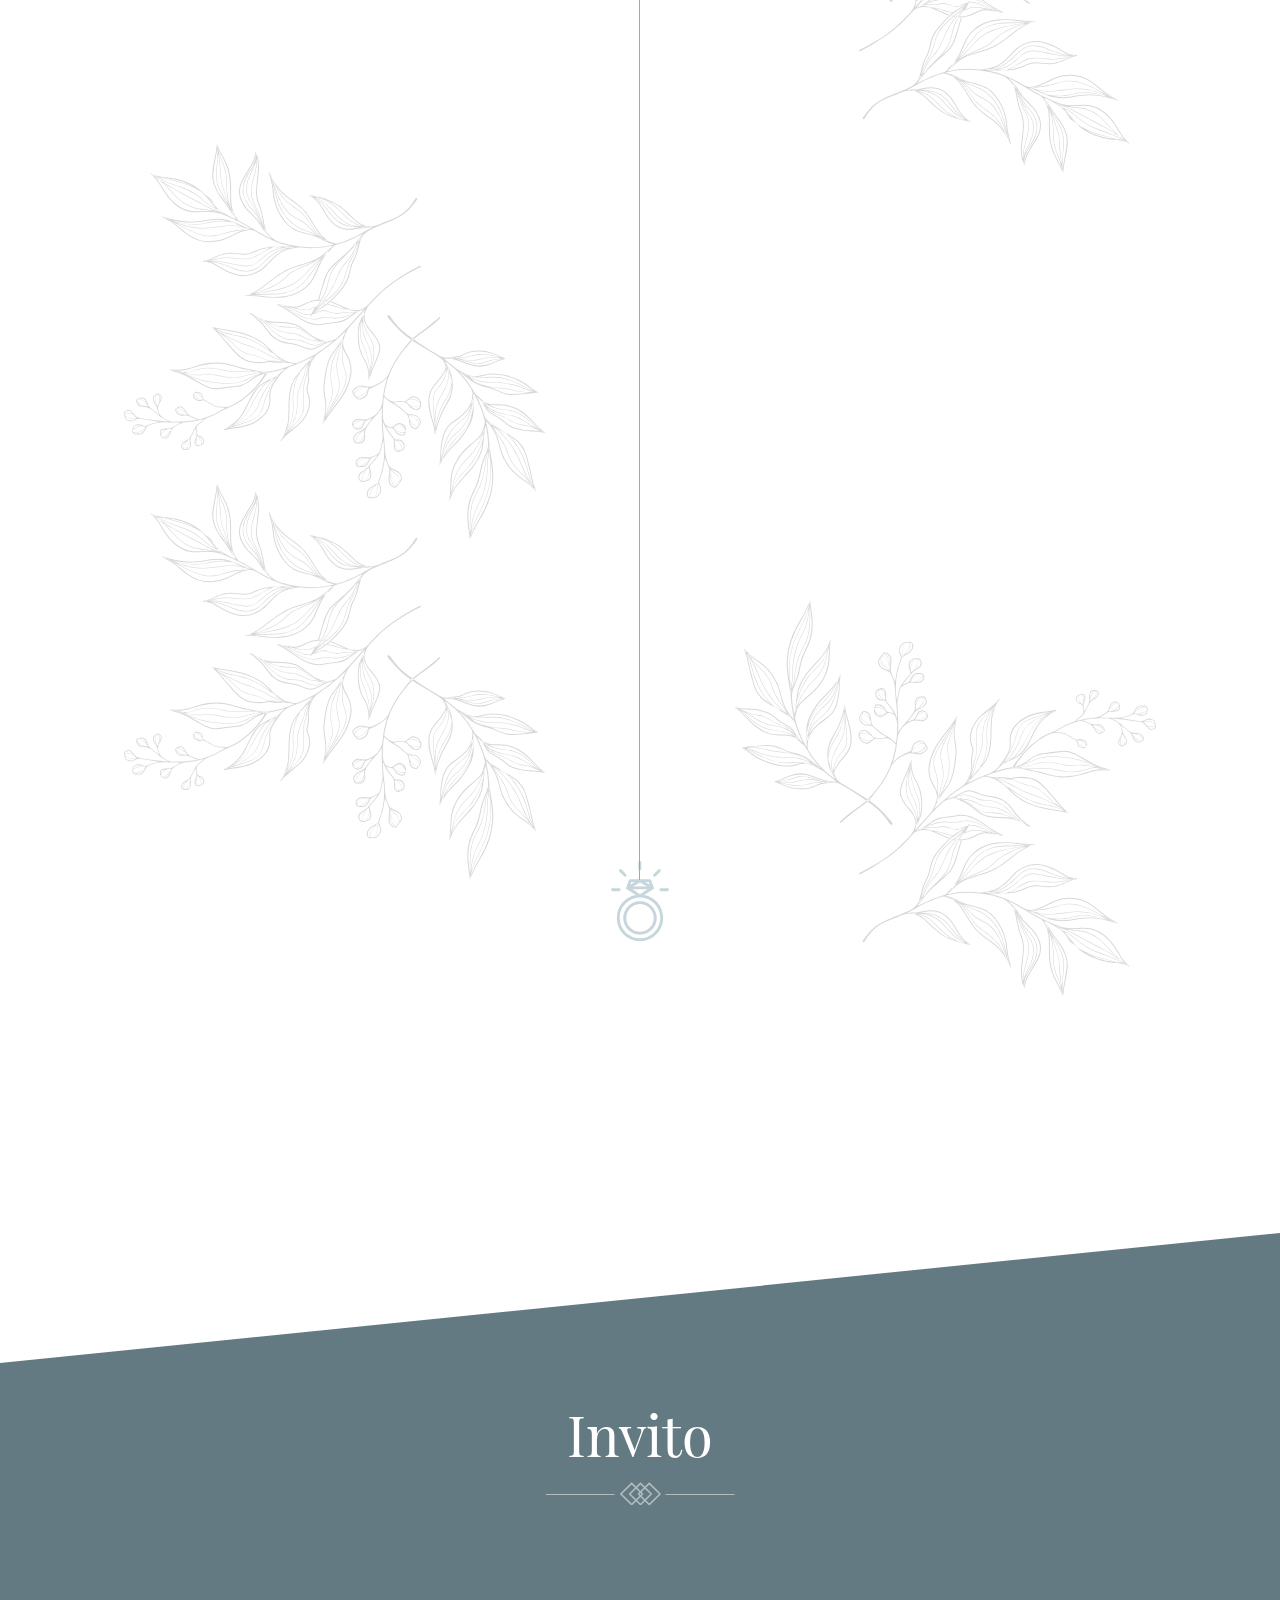
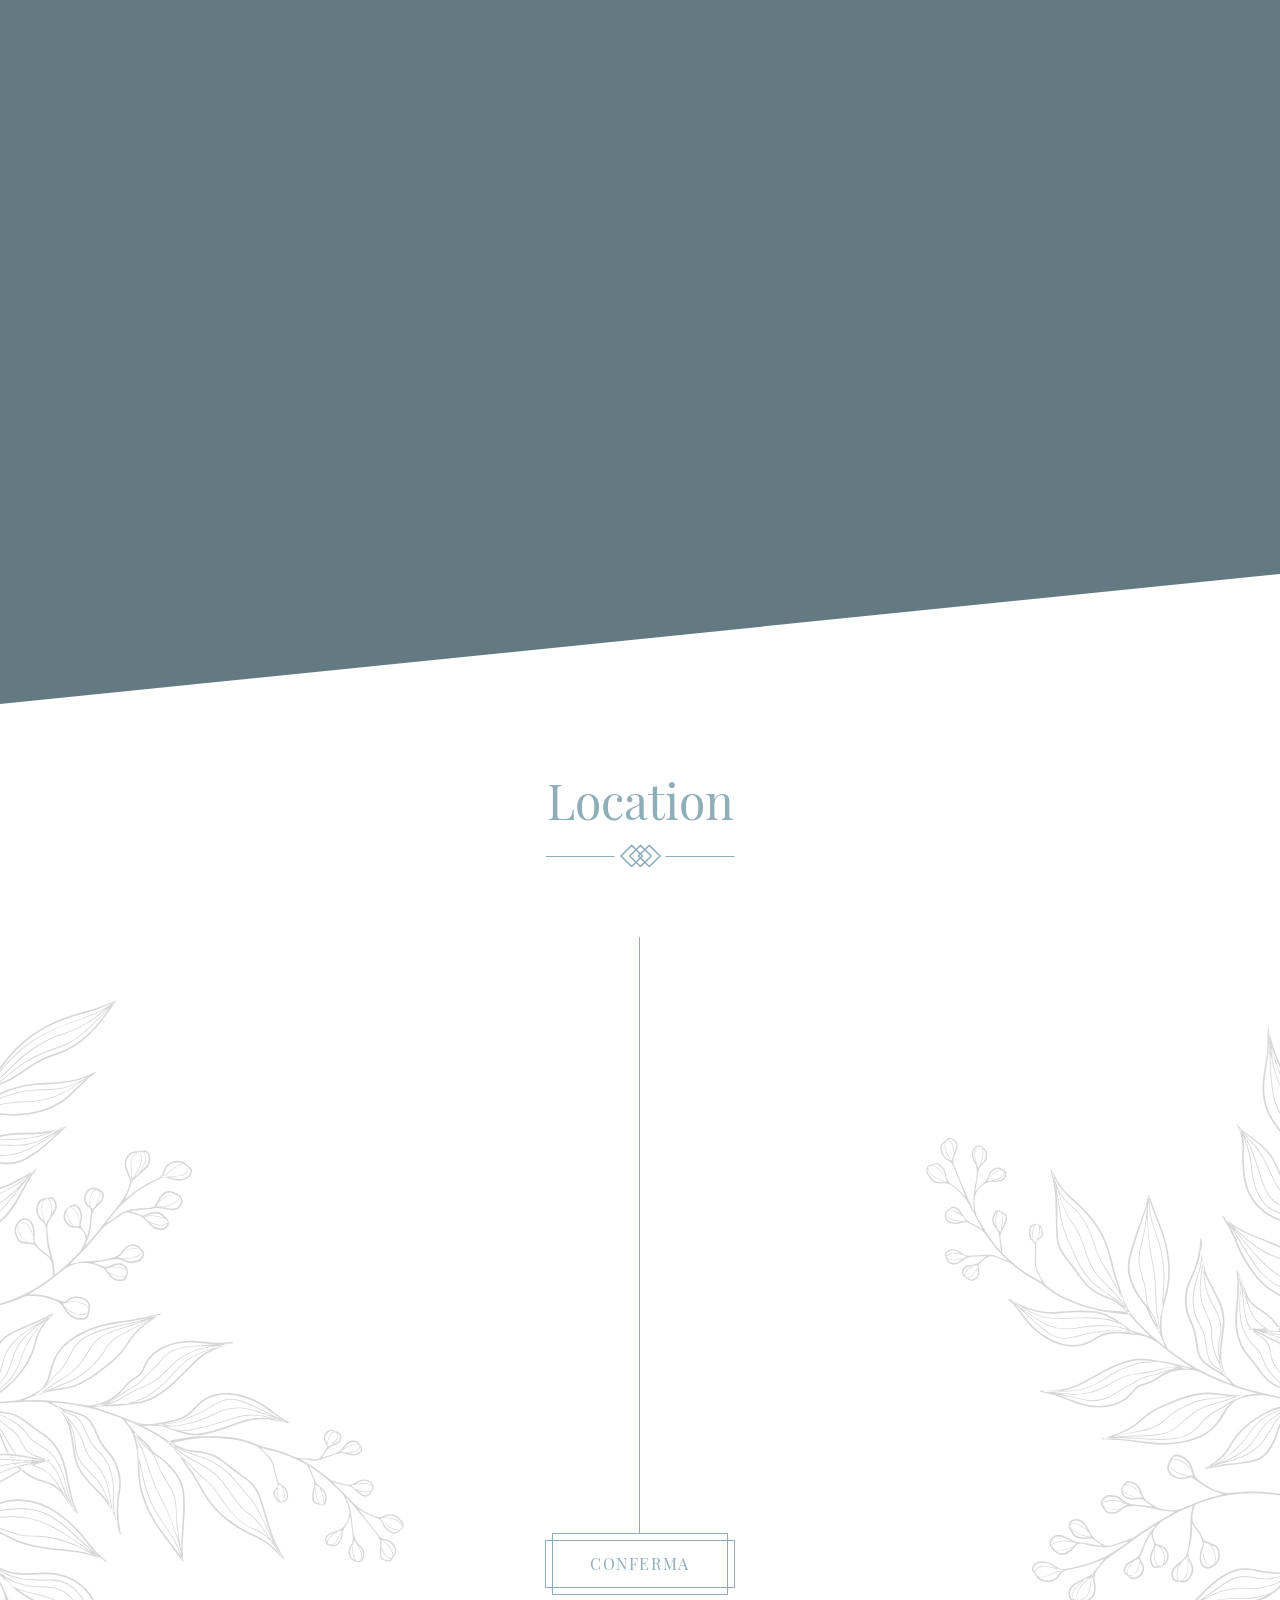
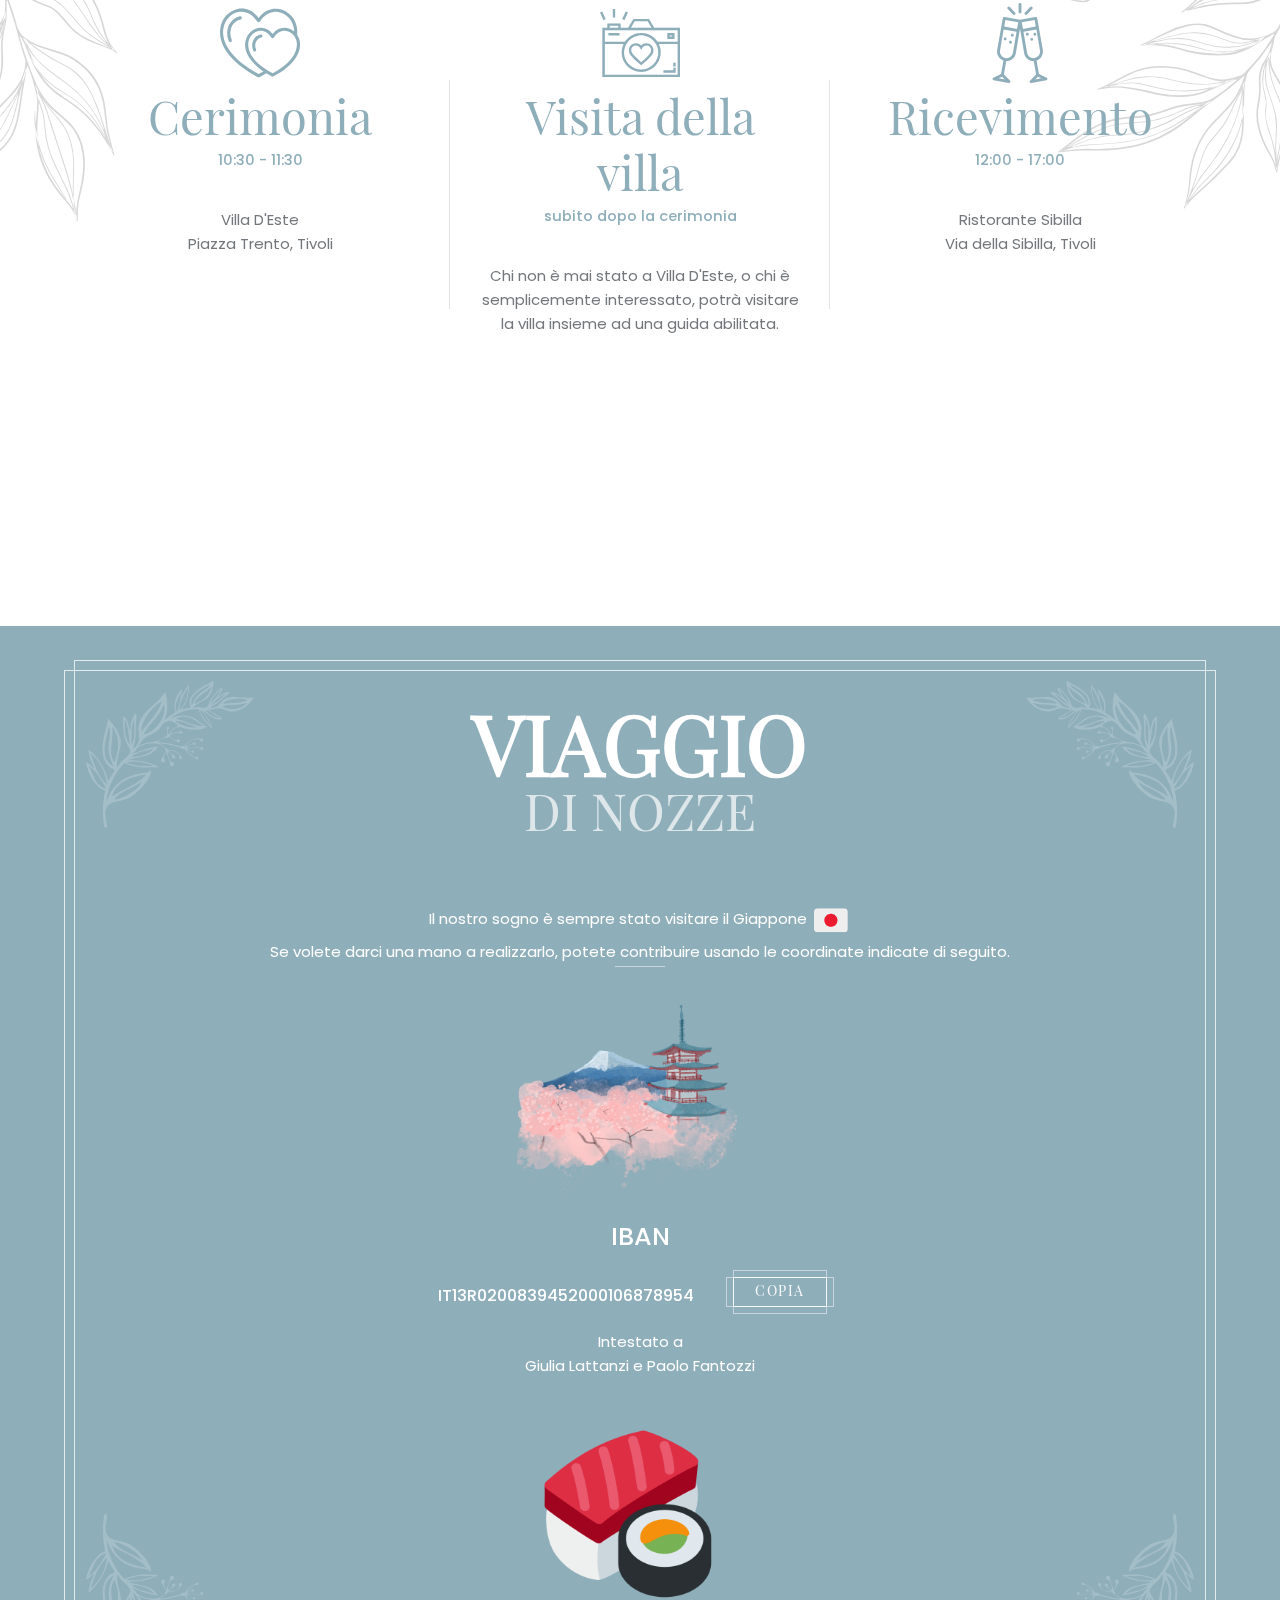
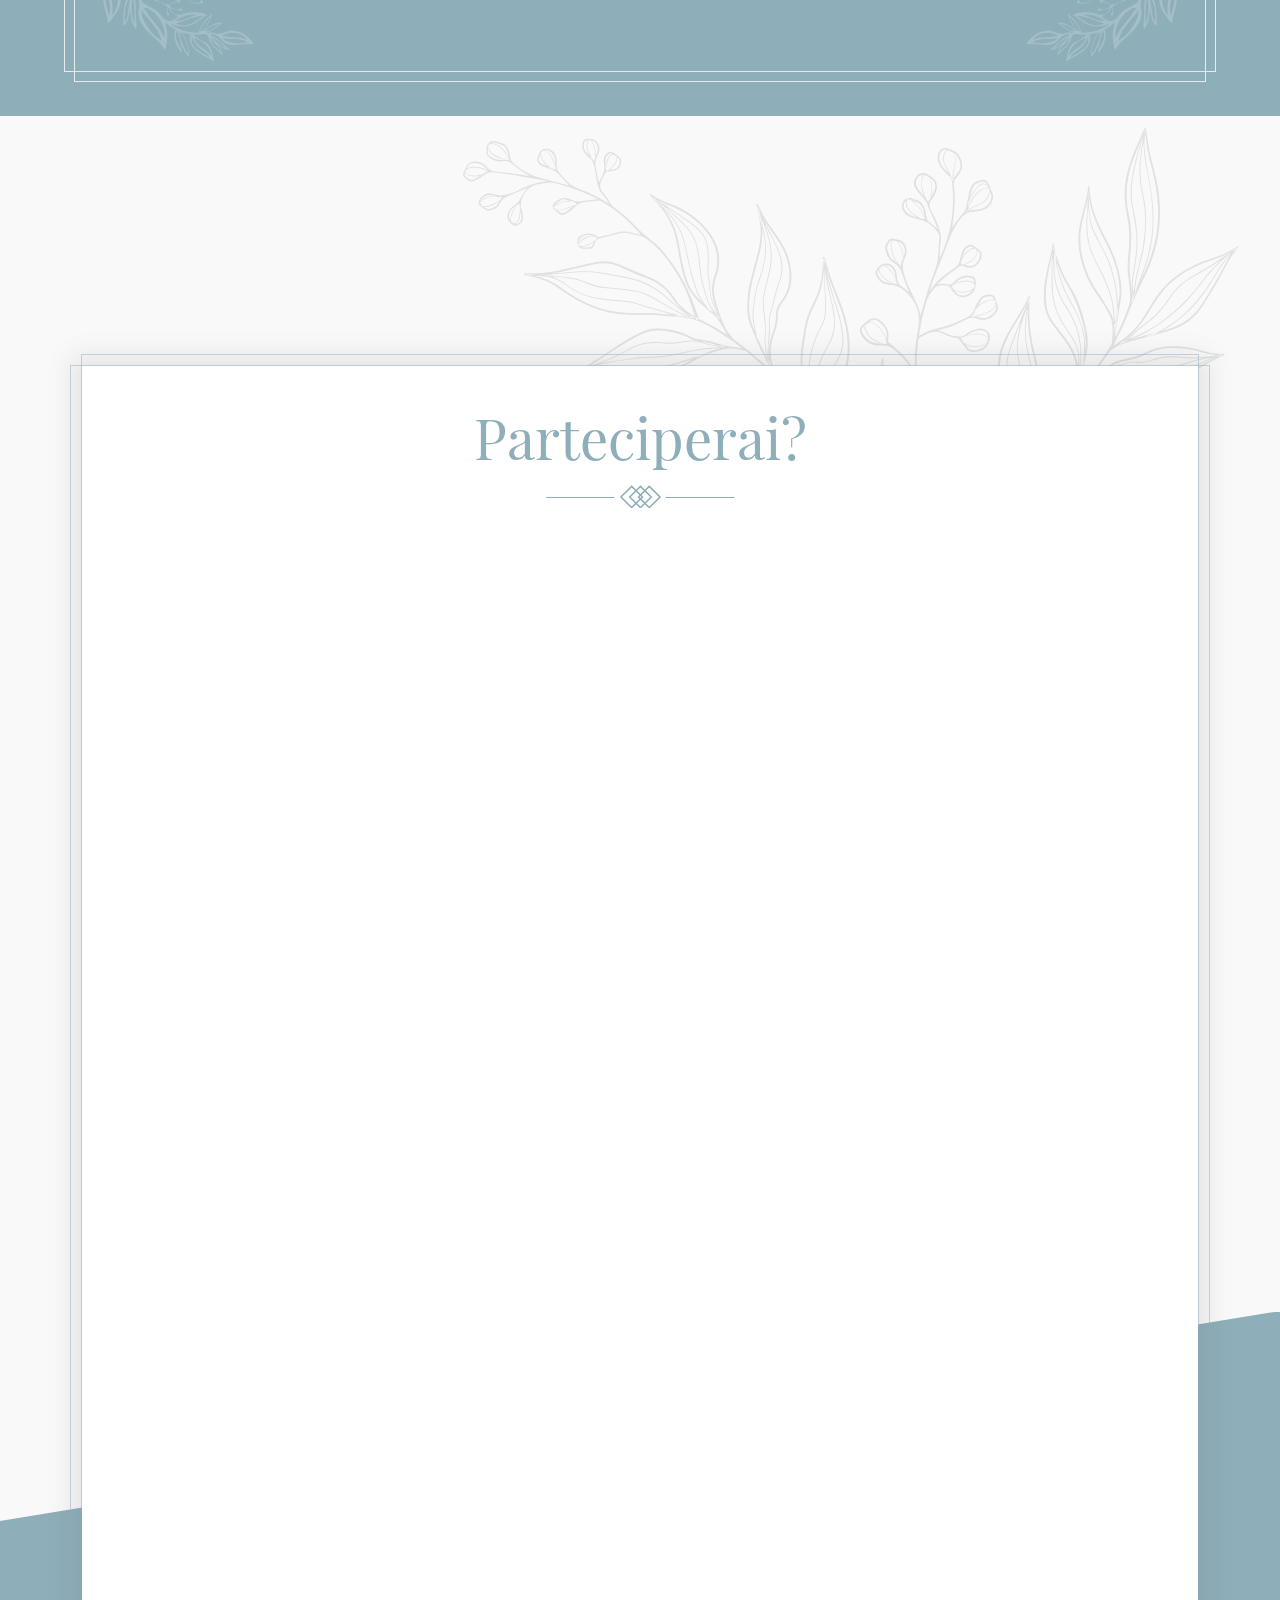
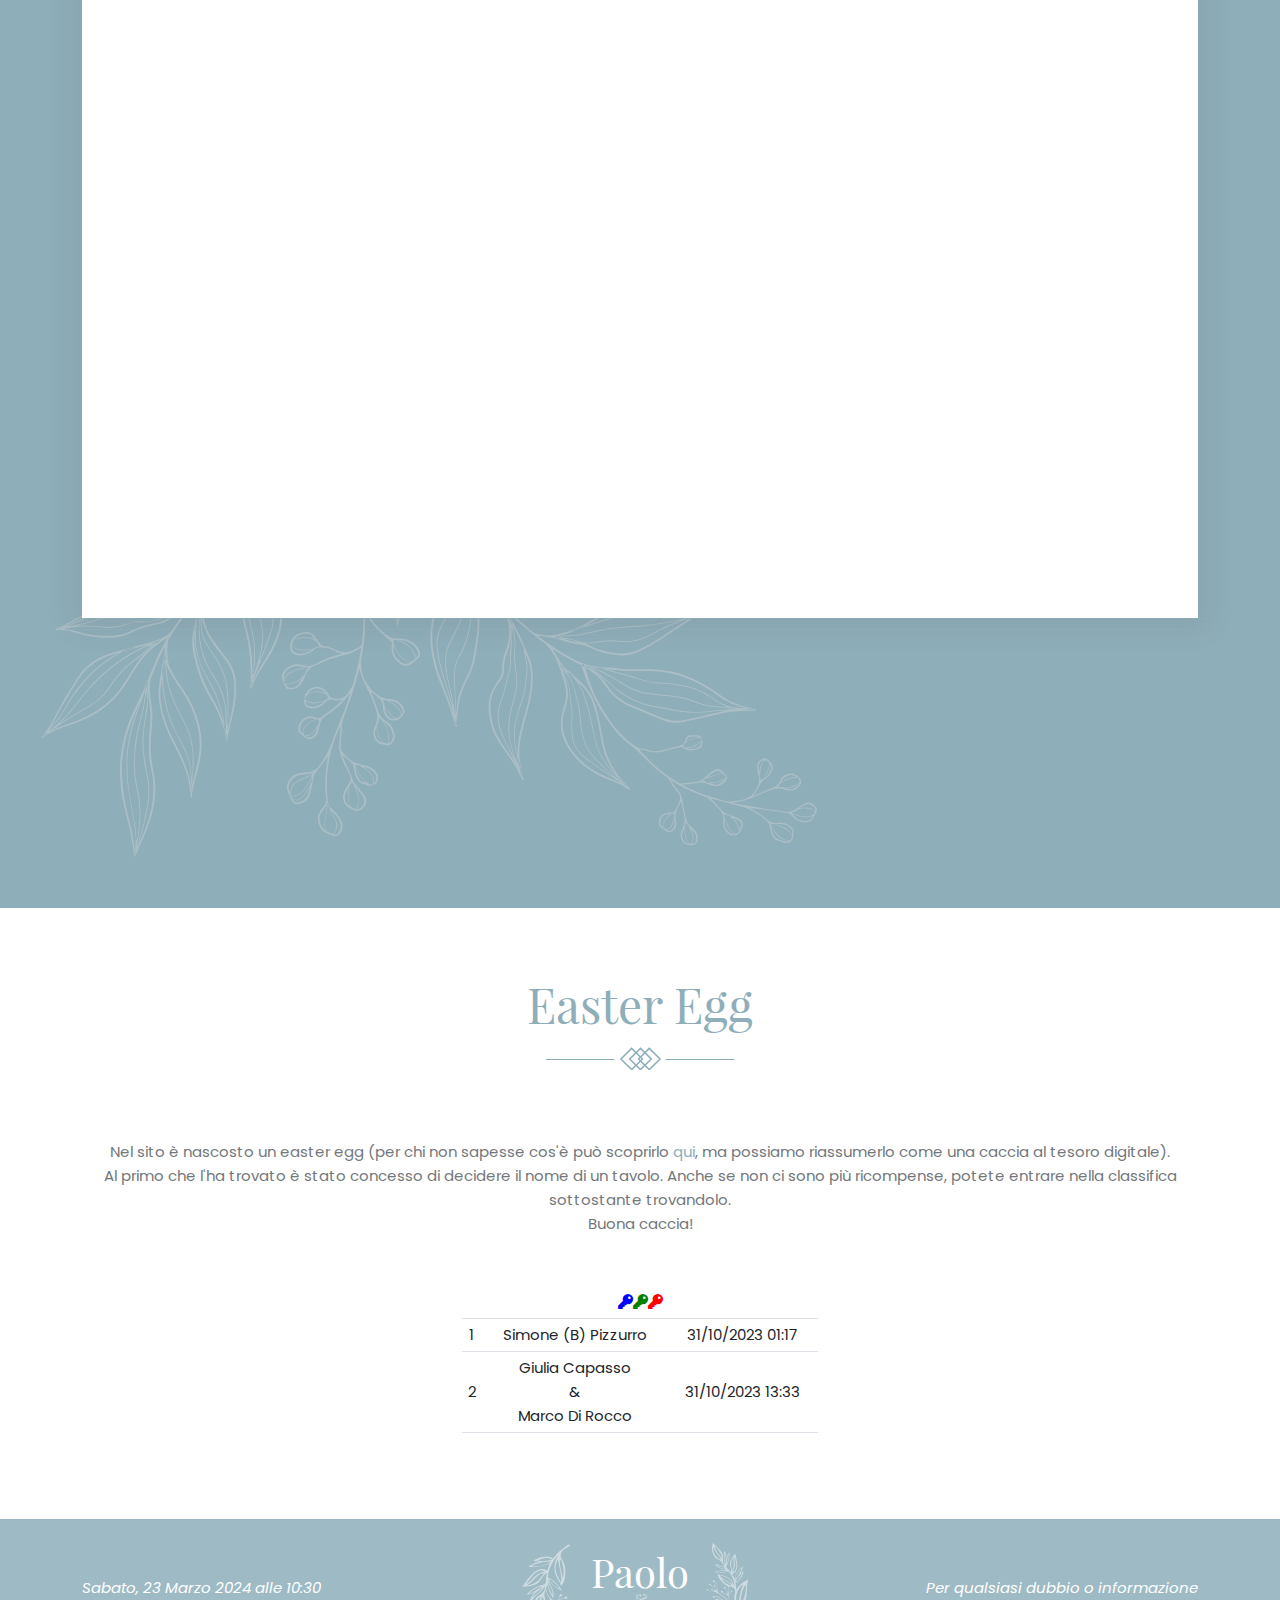
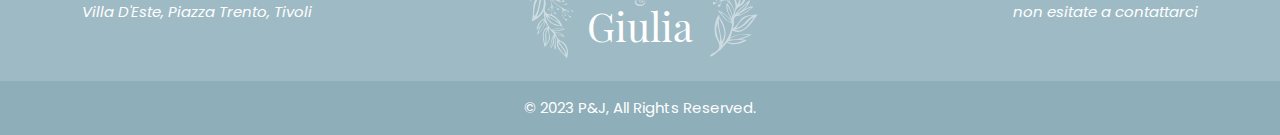
==== commit 3c5f3997: "2nd egg" ====
--- a/index.html
+++ b/index.html
@@ -830,14 +830,14 @@
 					<div class="col-md-12 text-center">
 						Nel sito è nascosto un easter egg (per chi non sapesse cos'è può scoprirlo <a href="https://it.wikipedia.org/wiki/Easter_egg">qui</a>,
 						ma possiamo riassumerlo come una caccia al tesoro digitale).<br>
-						Al primo che l'ha trovato è stato concesso di decidere il nome di un tavolo. Anche se non ci sono più ricompense, puoi entrare nella
+						Al primo che l'ha trovato è stato concesso di decidere il nome di un tavolo. Anche se non ci sono più ricompense, potete entrare nella
 						classifica sottostante trovandolo.<br>
 						Buona caccia!
 					</div>
 				</div>
 				<div class="row" style="margin-top: 50px;">
 					<div class="col-md-4 offset-md-4">
-						<table class="table table-sm text-center">
+						<table class="table table-sm text-center align-middle">
 							<colgroup span="3"></colgroup>
 							<tr>
 								<th colspan="3" scope="colgroup"><i class="fa fa-key" style="color: blue;"></i><i class="fa fa-key" style="color: green;"></i><i class="fa fa-key" style="color: red;"></i></th>
@@ -846,6 +846,11 @@
 								<td>1</td>
 								<td>Simone (B) Pizzurro</td>
 								<td>31/10/2023 01:17</td>
+							</tr>
+							<tr>
+								<td>2</td>
+								<td>Giulia Capasso<br>&amp;<br>Marco Di Rocco</td>
+								<td>31/10/2023 13:33</td>
 							</tr>
 						</table>
 					</div>
